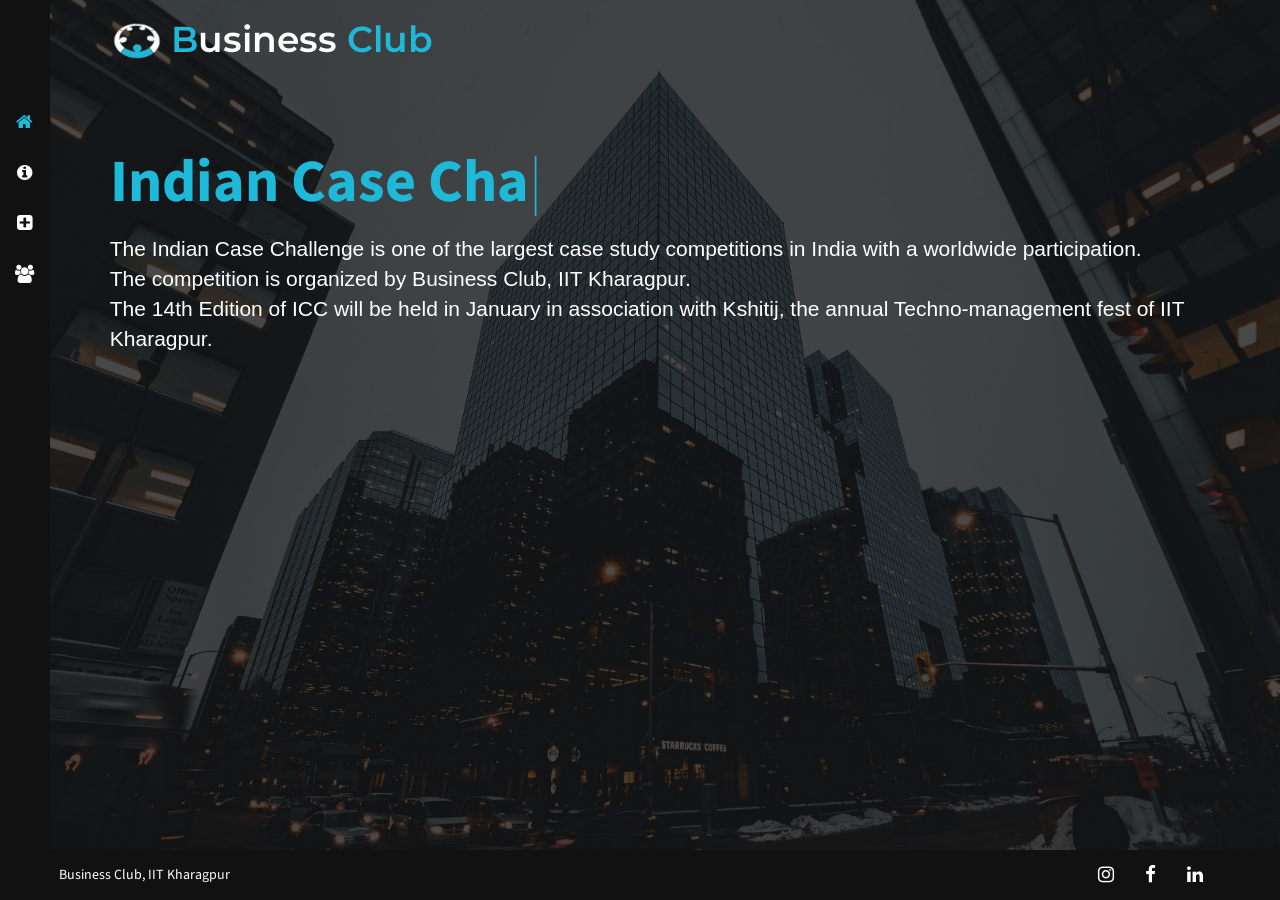
==== index.html @ 809b48b4 "Initial commit" ====
<!DOCTYPE HTML>

<html>
<head>
<meta name="viewport" content="width=device-width, initial-scale=1, maximum-scale=1" />
<meta charset="utf-8">

<!-- Description, Keywords and Author -->

<meta name="description" content="">
<meta name="author" content="">
<title>:: ICC ::</title>
<link rel="shortcut icon" href="images/bclublogo_white.png" type="image/x-icon">

<!-- style -->

<link href="css/style.css" rel="stylesheet">
<link rel="stylesheet" href="head page.css">

<!-- style -->
<link rel="preconnect" href="https://fonts.googleapis.com">
<link rel="preconnect" href="https://fonts.gstatic.com" crossorigin>
<link href="https://fonts.googleapis.com/css2?family=Montserrat:wght@500&display=swap" rel="stylesheet">

<link rel="preconnect" href="https://fonts.googleapis.com">
<link rel="preconnect" href="https://fonts.gstatic.com" crossorigin>
<link href="https://fonts.googleapis.com/css2?family=Montserrat:ital,wght@0,100;0,200;0,300;0,400;0,500;0,600;0,700;0,800;0,900;1,100;1,200;1,300;1,400;1,500;1,600;1,700;1,800;1,900&display=swap" rel="stylesheet">


<link href="css/buttonstyle.css" rel="stylesheet">


<link rel="stylesheet" href="https://maxcdn.bootstrapcdn.com/bootstrap/3.4.1/css/bootstrap.min.css">
  <script src="https://ajax.googleapis.com/ajax/libs/jquery/3.5.1/jquery.min.js"></script>
  <script src="https://maxcdn.bootstrapcdn.com/bootstrap/3.4.1/js/bootstrap.min.js"></script>







<!-- bootstrap -->

<link href="css/bootstrap.min.css" rel="stylesheet">
<link href="css/Accordian.css" rel="stylesheet">
<!-- responsive -->

<link href="css/responsive.css" rel="stylesheet">

<!-- font-awesome -->

<link href="css/font-awesome.min.css" rel="stylesheet">

<!-- Slider -->

<link href="css/jquery.fadeshow-0.1.1.min.css" rel="stylesheet">

<style>
  @media(max-width:767px)
  {#topnav
  {
    display:inline;
  }
  @media(max-width:422px)
  {#topnav
  {
    text-align: center !important;
  }
  @media(max-width:682px)
{

	h1#bclub.headalign{
		padding-left:-5vw !important;
	}
	
}
}}
@media(max-width:450px)
{
	#modalcontainer
	{
		margin-left:-8% !important;
	}
	.other-page article p {
		font-size: 10px;
		line-height: 27px;
		color: #FFF;
		padding: 0;
		margin: 0;
		width: 320px;
		padding-bottom: 27px;
	}
	h2#bclub
	{
		margin-left:-2% !important;
	}
}
</style>
<style>
  /* *{
      margin: 0;
      padding: 0;
      box-sizing: border-box;
      font-family:'Segoe UI', Tahoma, Geneva, Verdana, sans-serif ;
  }    */
  .m3{
      width: 100%;
      /* height: 100vh; */
      display: flex;
      /* flex-direction: column;
      align-items: center; */
      /* justify-content: center; */
      /* background: #222; */
      color: white;
      flex-wrap: wrap;
      align-content: space-between;
      /* flex-direction: row; */
      justify-content: space-evenly;
      /* margin-bottom: 80%; */
  }
  
  /* h2{
      font-size: 30px;
      margin: 15px;
      font-weight: 600;
      color: black;
  } */
  
  .container_team{
      display: flex;
      flex-wrap: wrap;
      align-items: center;
      justify-content: center;
      text-align: center;
      color: white;
  }
  
  .container_team .card{
      width: 260px;
      margin: 10px;
      background: rgba(0, 0, 0, 0.4);
      border-radius: 10px;
      transition: 0.3s;
      color: white;
  }
  
  .container_team .card:hover{
      background: rgb(30, 184, 216);
      color: white;
  }
  
  .container_team .card .content{
      transition: 0.3s;
      color: white;
  }
  
  .container_team .card .content:hover{
      transform: scale(1.06);
      color: white;
  }
  
  .container_team .card .profile{
      width: 110px;
      height: 110px;
      border-radius: 50%;
      overflow: hidden;
      margin: 20px auto;
      border: 5px solid black;
      color: white;
  }
  
  .container_team .card .profile img{
      width: 100%;
      height: 100%;
      object-fit: cover;
      color: white;
  }
  
  .container_team .card .detail h2,
  .container_team .card .detail h4{
      margin: 10px 0;
      color: white;
  }
  
  .container_team .card .social{
      margin: 15px 0;
      width: 100%;
      display: flex;
      justify-content: center;
      color: white;
  }
  
  .container_team .card .detail .social a{
      margin: 8px;
      width: 35px;
      height: 35px;
      border-radius: 50%;
      /* line-height: 40px; */
      text-align: center;
      transition: 0.2s;
      color: white;
      padding: 9px;
  }
  
  .container_team .card .social a:hover{
      background: #222;
      color: white;
  }
  
  .container_team .card .social a i{
      font-size: 21px;
      color: white;
  }
  </style>
  <script src="https://ajax.googleapis.com/ajax/libs/jquery/3.3.1/jquery.min.js"></script>
  <script>
      function postToGoogle() {
          var field1 = $("#teamname").val();
        var field11 = $("#firstname1").val();
        var field21 = $("#email1").val();
        var field31 = $("#phone1").val();
        var field41 = $("#college1").val();
        var field51 = $("#KTJ1").val();
        var field12 = $("#firstname2").val();
        var field22 = $("#email2").val();
        var field32 = $("#phone2").val();
        var field42 = $("#college2").val();
        var field52 = $("#KTJ2").val();
        var field13 = $("#firstname3").val();
        var field23 = $("#email3").val();
        var field33 = $("#phone3").val();
        var field43 = $("#college3").val();
        var field53 = $("#KTJ3").val();
        var field14 = $("#firstname4").val();
        var field24 = $("#email4").val();
        var field34 = $("#phone4").val();
        var field44 = $("#college4").val();
        var field54 = $("#KTJ4").val();
        var field15 = $("#firstname5").val();
        var field25 = $("#email5").val();
        var field35 = $("#phone5").val();
        var field45 = $("#college5").val();
        var field55 = $("#KTJ5").val();
        var field5 = $("#ques1").val();
  
        $.ajax({
          url: "https://docs.google.com/forms/d/e/1FAIpQLSeHFzNbIapfpMI2E3DDc0cQdvlvy7b3cr21ck8tSXgMT-HURA/formResponse",
            
          //add your google form generated numbers below which are also the 'names' of your inputs     
          data: {
              "entry.1782577217": field1,
            "entry.2130025010": field11,
            "entry.1790963972": field21,
            "entry.237538463": field31,
            "entry.1424570216": field41,
            "entry.146273771": field51,
            "entry.968329203": field12,
            "entry.2008869754": field22,
            "entry.237735070": field32,
            "entry.417545222": field42,
            "entry.403395898": field52,
            "entry.644400398": field13,
            "entry.1460196068": field23,
            "entry.781112184": field33,
            "entry.1704582960": field43,
            "entry.571196062": field53,
            "entry.1660144525": field14,
            "entry.225061196": field24,
            "entry.735057038": field34,
            "entry.1979480920": field44,
            "entry.971276001": field45,
            "entry.950402432": field15,
            "entry.1016277411": field25,
            "entry.1283623901": field35,
            "entry.483976725": field45,
            "entry.1931006355": field55,
            "entry.194555279": field5,
          },
          type: "POST",
          dataType: "xml",
          success: function (d) {
            $('#regform').trigger('reset');
          },
          error: function (x, y, z) {
            $('#regform').trigger('reset');
          }
        });
        return false;
      }
    </script>
    <style>
#loader{
	position: fixed;
	width: 100%;
	height: 100vh;
	background: #21242d url(images/loader.gif) no-repeat center;
	z-index: 999;
  background-size: cover;
}
    </style>
    <script>
      var loader;

function loadNow(opacity) {
    if (opacity <= 0) {
        displayContent();
    } else {
        loader.style.opacity = opacity;
        window.setTimeout(function() {
            loadNow(opacity - 0.098);
        }, 50);
    }
}

function displayContent() {
    loader.style.display = 'none';
    document.getElementById('content').style.display = 'block';
}

document.addEventListener("DOMContentLoaded", function() {
    loader = document.getElementById('loader');
    loadNow(3);
});
    </script>
</head>

<body>
  <div id="loader"></div>
  <!-- <div class="modal fade" id="ctmodal" role="dialog">
    <div id="contactfade">  
        <div class="modal-dialog zindexval"> -->
        <!--  -->
            <!-- Modal content-->
          <!-- <div class="modal-content rounded=10 zindexval">
            <div class="modal-header zindexval"> -->
                <!-- <button type="button" class="close" data-dismiss="modal">&times;</button> -->
                <!-- <h3 class="modal-title zindexval"><strong>Contact</strong></h3>
            </div>
            <div class="modal-body zindexval">
              <p>
                <h4 class="modaltext zindexval">

                <br>       
                    <strong>Email-id :</strong> <br>madihahanifa91@gmail.com
                    <br>

                <br><br><br>
                    <strong>Phone : </strong>
                    <br>
                    Madiha Hanifa : +91 91223 72154 
                    <br>
                    Bharat Uday : +91 89079 40000

                <br><br>

                </h4> 
              </p>
              <div>

              </div>            
            </div>
            <div class="modal-footer zindexval">
              <div data-dismiss="modal" id="closing" class = "zindexval"><a href="#" onclick = "revert()"><strong>Close</strong></a></div>
            </div>
          </div>             -->
        <!-- </div>
    </div>
  </div> -->

  <!--MODAL-5-Content-->


<div class="modal fade" id="myModal5" role="dialog">
    <div id="fadecontainer">  
        <div class="modal-fullscreen">
        
            <!-- Modal content -->
          <div class="modal-content rounded=10">
            <div class="modal-header Timeline-header">
                <button type="button" class="close" data-dismiss="modal">&times;</button>
                <h3 class="modal-title"><strong>Timeline
                  <button type="button" class="close clbtn" data-dismiss="modal" aria-label="Close">
                  <span aria-hidden="true" id="closeicon">&times;</span>
                </button></strong></h3>
                
            </div>
            <div class="modal-body Timeline-body">
<div class="container timelinecontain">
    <div class="page-header">
        <h1 id="timeline">History of ICC</h1>
    </div> -->
    
    <ul class="timeline">
        <li>
          <div class="timeline-badge"></div>
          <div class="timeline-panel">
            <div class="timeline-heading">
              <h4 class="timeline-title">GOLDEN YEAR</h4>
              <p><i class="glyphicon glyphicon-time"></i> 2012</p>
            </div>
            <div class="timeline-body">
              <p>2012 is considered as a milestone in the history of Business Club IIT Kharagpur, it was the year when the First ICC was held. ICC was started by the then Governing batch taking inspiration from an international case challenge, held in Germany.</p>
            </div>
          </div>
        </li>
        <li class="timeline-inverted">
          <div class="timeline-badge"></div>
          <div class="timeline-panel">
            <div class="timeline-heading">
              <h4 class="timeline-title">INITIAL EXPANSION INTO NEW HORIZONS</h4>
                            <p><i class="glyphicon glyphicon-time"></i> 2013-14</p>
            </div>
            <div class="timeline-body">
              <p>Significant developments took place in ICC in the year 2013 and 2014. A whopping cash prize of 60k was awarded in 2014 with PFC and Unique integrated HVAC as the sponsors.</p>
            </div>
          </div>
        </li>
        <li>
          <div class="timeline-badge"></div>
          <div class="timeline-panel">
            <div class="timeline-heading">
              <h4 class="timeline-title">FEATHER IN THE CAP - SPONSORS AND A WHOPPING CASH PRICE</h4>
                            <p><i class="glyphicon glyphicon-time"></i> 2015-16</p>
            </div>
            <div class="timeline-body">
              <p>2015-2016 was the year where ICC took a huge leap. That year recorded a total of 1700 participants and a cash prize of 50k and Corporates like - "ITC",CIMA (Chartered Institute of Management Accountant)  sponsored the entire event in association with Kshitij.</p><br>
                
            </div>
          </div>
        </li>
      
        <li class="timeline-inverted">
                    <div class="timeline-badge"></div>
          <div class="timeline-panel">
            <div class="timeline-heading">
              <h4 class="timeline-title">COMING A LONG WAY</h4>
                            <p><i class="glyphicon glyphicon-time"></i> 2017-18</p>
            </div>
            <div class="timeline-body">
              <p>Growth of ICC was exponential in the subsequent years, the quantity and quality of participants grew by many folds.In 2017 and 2018 ICC was organised in collaboration with Ecell and Kshitij  and it witnessed participation of 300 and 400 teams respectively , with a cash prize of 70k.</p>
            </div>
          </div>
        </li>
        <li>
          <div class="timeline-badge"></div>
          <div class="timeline-panel">
            <div class="timeline-heading">
              <h4 class="timeline-title">RISE TO THE GLOBAL STAGE</h4>
                            <p><i class="glyphicon glyphicon-time"></i> 2020</p>
            </div>
            <div class="timeline-body">
              <p>Continuing the legacy, ICC 2020 became a Global event . A total of 1800 students from all over the world participated with immense enthusiasm.Teams from University of Dhaka competed for a cash prize of 90K.</p><br>
              
            </div>
          </div>
        </li>
        <li class="timeline-inverted">
          <div class="timeline-badge"></div>
          <div class="timeline-panel">
            <div class="timeline-heading">
              <h4 class="timeline-title">OVERCOMING A CHALLENGING TRIAL</h4>
                            <p><i class="glyphicon glyphicon-time"></i> 2021</p>
            </div>
            <div class="timeline-body">
              <p>Year 2021, was a challenging year as ICC was conducted in an online mode with all its grandeur. Jindal Stainless sponsored the event which had a total of 3200 registrations including top notch Business Schools like NUS, Yonsei University, University of Alberta etc.</p><br>
              
            </div>
          </div>
        </li>
        <li>
          <div class="timeline-badge"></div>
          <div class="timeline-panel">
            <div class="timeline-heading">
              <h4 class="timeline-title">REACHING NEW HEIGHTS</h4>
                            <p><i class="glyphicon glyphicon-time"></i> 2022</p>
            </div>
            <div class="timeline-body">
              <p>Building upon the previous year, ICC 2022 was conducted online with even more grandiosity. In association with Kshitij, the event drew participation from more than 3900 students, including 48 international teams from esteemed colleges like United International University, NSU, JU etc. The cash prize was a whopping Rs 1.5 Lakhs.
              </p><br>
                
            </div>
          </div>
        </li>
        <li class="timeline-inverted">
          <div class="timeline-badge"></div>
          <div class="timeline-panel">
            <div class="timeline-heading">
              <h4 class="timeline-title">RESURGENCE IN BRILLIANCE</h4>
                            <p><i class="glyphicon glyphicon-time"></i> 2023</p>
            </div>
            <div class="timeline-body">
              <p>
                ICC 2023, after a two-year hiatus, returned with Kshitij, hosting in-person competitions that brought together 1500+ teams and 5000+ participants. Their enthusiasm and strategic prowess made the event a success, crowned by a Rs 1.5 Lakhs cash prize, reaffirming its premier status and the revival of on-site engagements.</p><br>          
            </div>
          </div>
        </li>
        <li>
          <div class="timeline-badge"></div>
          <div class="timeline-panel">
            <div class="timeline-heading">
              <h4 class="timeline-title">ELEVATING EXCELLENCE</h4>
                            <p><i class="glyphicon glyphicon-time"></i> 2024</p>
            </div>
            <div class="timeline-body">
              <p>Adding to the glory, ICC 2024 achieved remarkable acclaim, drawing participants from over 650 institutions. With exhilarating in-person competitions, unmatched strategic brilliance, and unparalleled enthusiasm, the event solidified its reputation as the premier stage for innovation and collaboration. The excitement peaked with a staggering Rs 1.75L cash prize, celebrating the champions and marking another milestone in the evolution of on-site engagements.
              </p><br>
                
            </div>
          </div>
        </li>
       <li class="timeline-inverted">
          <div class="timeline-badge"></div>
          <div class="timeline-panel">
            <div class="timeline-heading">
              <h4 class="timeline-title">ASCENT TO NEW SUMMITS</h4>
                            <p><i class="glyphicon glyphicon-time"></i> 2025</p>
            </div>
            <div class="timeline-body">
              <p>ICC 2025 continued the legacy of excellence with remarkable growth and participation. This edition attracted over 7200 registrations from leading institutions across India and abroad, reaffirming ICC’s stature as Asia’s largest case competition. With a reach of more than 3,00,000 individuals and prizes worth ₹1.75 lakh, the event offered participants an engaging and intellectually stimulating experience. ICC 2025 further strengthened its reputation as a premier platform for innovation, strategic thinking, and collaborative problem-solving.  
            </div>
          </div>
        </li>
        <!-- <li>
          <div class="timeline-badge"></div>
          <div class="timeline-panel">
            <div class="timeline-heading">
              <h4 class="timeline-title">PARTNERSHIP WITH IBM</h4>
                            <p><i class="glyphicon glyphicon-time"></i> 2018</p>
            </div>
            <div class="timeline-body">
              <p>Business Club collaborated with the technology giant IBM’s black-box analytics tool SPSS to organize an awareness drive for data enthusiasts on campus. The event witnessed active participation of students from all backgrounds and eventually also served as a stepping stone of our healthy association with IBM.</p><br>
              <h4 class="timeline-title">ART AND SCIENCE OF PROBLEM SOLVING</h4><br>
              <p>Sales and Marketing Consulting giant, ZS Associates joined hands with Business Club to organize an interactive session for the aspiring consultants of IIT Kharagpur. The unique case-solving approaches shared during the session gathered wide appreciation and the overwhelming turnout ended up setting new benchmarks for the club.</p>
            </div>
          </div>
        </li> -->
    <!-- </ul> -->
</div>
              
            </div>
            <div class="modal-footer Timeline-footer">
              <div data-dismiss="modal" id="closing"><a href="#"><strong>Close</strong></a></div>
            </div>
          </div>            
        </div>
    </div>
  </div>

  <!--MODAL-5-Content-->


  
  <!--MODAL-Gallery-Content-->



  <div class="modal fade" id="myModalgallery" role="dialog">
    <div id="fadecontainer">  
        <div class="modal-dialog">
        
            <!-- Modal content-->
          <div class="modal-content rounded=10">
            <div class="modal-header">
                <!-- <button type="button" class="close" data-dismiss="modal">&times;</button> -->
                <h3 class="modal-title"><strong>Gallery</strong></h3>
                <button type="button" class="close clbtn" data-dismiss="modal" aria-label="Close">
                  <!-- <span aria-hidden="true" id="closeicon">&times;</span> -->
            </div>
            <div class="modal-body gallerymodal">
              
              <div id="carousel-example-generic" class="carousel slide" data-ride="carousel">
                <!-- Indicators -->
                <ol class="carousel-indicators">
                  <li data-target="#carousel-example-generic" data-slide-to="0" class="active"></li>
                  <li data-target="#carousel-example-generic" data-slide-to="1"></li>
                  <li data-target="#carousel-example-generic" data-slide-to="2"></li>
                  <li data-target="#carousel-example-generic" data-slide-to="3"></li>
                  <li data-target="#carousel-example-generic" data-slide-to="4"></li>
                  <li data-target="#carousel-example-generic" data-slide-to="5"></li>
                  <li data-target="#carousel-example-generic" data-slide-to="6"></li>
                  <li data-target="#carousel-example-generic" data-slide-to="7"></li>
                  <li data-target="#carousel-example-generic" data-slide-to="8"></li>
                  <li data-target="#carousel-example-generic" data-slide-to="9"></li>
                  <li data-target="#carousel-example-generic" data-slide-to="10"></li>
                  <li data-target="#carousel-example-generic" data-slide-to="11"></li>
                  <li data-target="#carousel-example-generic" data-slide-to="12"></li>
                  <li data-target="#carousel-example-generic" data-slide-to="13"></li>
                  <li data-target="#carousel-example-generic" data-slide-to="14"></li>
                  <li data-target="#carousel-example-generic" data-slide-to="15"></li>
                  <li data-target="#carousel-example-generic" data-slide-to="16"></li>
                  <li data-target="#carousel-example-generic" data-slide-to="17"></li>
                  <li data-target="#carousel-example-generic" data-slide-to="18"></li>
                  <li data-target="#carousel-example-generic" data-slide-to="19"></li>
                  <li data-target="#carousel-example-generic" data-slide-to="20"></li>
                  <li data-target="#carousel-example-generic" data-slide-to="21"></li>
                  <li data-target="#carousel-example-generic" data-slide-to="22"></li>
                  <li data-target="#carousel-example-generic" data-slide-to="23"></li>
                  <li data-target="#carousel-example-generic" data-slide-to="24"></li>
                  <li data-target="#carousel-example-generic" data-slide-to="25"></li>
                  <!-- <li data-target="#carousel-example-generic" data-slide-to="26"></li>
                  <li data-target="#carousel-example-generic" data-slide-to="27"></li>
                  <li data-target="#carousel-example-generic" data-slide-to="28"></li> -->
                </ol>
              
                <!-- Wrapper for slides -->
                <div class="carousel-inner" role="listbox">
                  <div class="item active">
                    <img src="images/gallery/IMG_5049.JPG" alt="">
                    <div class="carousel-caption">
                      <!-- Img - 1  -->
                    </div>
                  </div>
                  <div class="item">
                    <img src="images/gallery/IMG_5059.JPG" alt="...">
                    <div class="carousel-caption">
                      <!-- Img - 2 -->
                    </div>
                  </div>
                  <div class="item">
                    <img src="images/gallery/IMG_5070.JPG" alt="...">
                    <div class="carousel-caption">
                      <!-- Img - 3 -->
                    </div>
                  </div>
                  <div class="item">
                    <img src="images/gallery/IMG_5078.JPG" alt="...">
                    <div class="carousel-caption">
                      <!-- Img - 4 -->
                    </div>
                  </div>
                  <div class="item">
                    <img src="images/gallery/IMG_5083.JPG" alt="...">
                    <div class="carousel-caption">
                      <!-- Img - 5 -->
                    </div>
                  </div>
                  <div class="item">
                    <img src="images/gallery/IMG_5086.JPG" alt="...">
                    <div class="carousel-caption">
                      <!-- Img - 6 -->
                    </div>
                  </div>
                  <div class="item">
                    <img src="images/gallery/IMG_5091.JPG" alt="...">
                    <div class="carousel-caption">
                      <!-- Img - 7 -->
                    </div>
                  </div>
                  <div class="item">
                    <img src="images/gallery/IMG_5426.JPG" alt="...">
                    <div class="carousel-caption">
                      <!-- Img - 8 -->
                    </div>
                  </div>
                  <div class="item">
                    <img src="images/gallery/IMG_5432.JPG" alt="...">
                    <div class="carousel-caption">
                      <!-- Img - 9 -->
                    </div>
                  </div>
                  <div class="item">
                    <img src="images/gallery/IMG_5437.JPG" alt="...">
                    <div class="carousel-caption">
                      <!-- Img - 10 -->
                    </div>
                  </div>
                  <div class="item">
                    <img src="images/gallery/IMG_5439.JPG" alt="...">
                    <div class="carousel-caption">
                      <!-- Img - 11 -->
                    </div>
                  </div>
                  <div class="item">
                    <img src="images/gallery/IMG_5455.JPG" alt="...">
                    <div class="carousel-caption">
                      <!-- Img - 12 -->
                    </div>
                  </div>
                  <div class="item">
                    <img src="images/gallery/IMG_5463.JPG" alt="...">
                    <div class="carousel-caption">
                      <!-- Img - 13 -->
                    </div>
                  </div>
                  <div class="item">
                    <img src="images/gallery/IMG_5468.JPG" alt="...">
                    <div class="carousel-caption">
                      <!-- Img - 14 -->
                    </div>
                  </div>
                  <div class="item">
                    <img src="images/gallery/IMG_5497.JPG" alt="...">
                    <div class="carousel-caption">
                      <!-- Img - 15 -->
                    </div>
                  </div>
                  <div class="item">
                    <img src="images/gallery/IMG_5633.JPG" alt="...">
                    <div class="carousel-caption">
                      <!-- Img - 16 -->
                    </div>
                  </div>
                  <div class="item">
                    <img src="images/gallery/IMG_5643.JPG" alt="...">
                    <div class="carousel-caption">
                      <!-- Img - 17 -->
                    </div>
                  </div>
                  <div class="item">
                    <img src="images/gallery/IMG_5663.JPG" alt="...">
                    <div class="carousel-caption">
                      <!-- Img - 18 -->
                    </div>
                  </div>
                  <div class="item">
                    <img src="images/gallery/IMG_5686.JPG" alt="...">
                    <div class="carousel-caption">
                      <!-- Img - 19 -->
                    </div>
                  </div>
                  <div class="item">
                    <img src="images/gallery/IMG_5695.JPG" alt="...">
                    <div class="carousel-caption">
                      <!-- Img - 20 -->
                    </div>
                  </div>
                  <div class="item">
                    <img src="images/gallery/IMG_5796.JPG" alt="...">
                    <div class="carousel-caption">
                      <!-- Img - 21 -->
                    </div>
                  </div>
                  <div class="item">
                    <img src="images/gallery/IMG_5799.JPG" alt="...">
                    <div class="carousel-caption">
                      <!-- Img - 22 -->
                    </div>
                  </div>
                  <div class="item">
                    <img src="images/gallery/IMG_5747.JPG" alt="...">
                    <div class="carousel-caption">
                      <!-- Img - 23 -->
                    </div>
                  </div>
                  <div class="item">
                    <img src="images/gallery/IMG_5749.JPG" alt="...">
                    <div class="carousel-caption">
                      <!-- Img - 24 -->
                    </div>
                  </div>
                  <div class="item">
                    <img src="images/gallery/IMG_5795.JPG" alt="...">
                    <div class="carousel-caption">
                      <!-- Img - 25 -->
                    </div>
                  </div>
                  <div class="item">
                    <img src="images/gallery/IMG_5048.JPG" alt="...">
                    <div class="carousel-caption">
                      <!-- Img - 26 -->
                    </div>
                  </div>
                  <!-- <div class="item"> -->
                    <!-- <img src="images/gallery/Screenshot 2022-12-06 202942.jpg" alt="..."> -->
                    <!-- <div class="carousel-caption"> -->
                      <!-- Img - 27 -->
                    <!-- </div> -->
                  <!-- </div> -->
                  <!-- <div class="item"> -->
                    <!-- <img src="images/gallery/Screenshot 2022-12-06 203127.jpg" alt="..."> -->
                    <!-- <div class="carousel-caption"> -->
                      <!-- Img - 28 -->
                    <!-- </div> -->
                  <!-- </div> -->
                  <!-- <div class="item"> -->
                    <!-- <img src="images/accordion_arrow.png" alt="..."> -->
                    <!-- <div class="carousel-caption"> -->
                      <!-- Img - 29 -->
                    <!-- </div> -->
                  <!-- </div> -->
                </div>
              
                <!-- Controls -->
                <a class="left carousel-control" href="#carousel-example-generic" role="button" data-slide="prev">
                  <span class="glyphicon glyphicon-chevron-left" aria-hidden="true"></span>
                  <span class="sr-only">Previous</span>
                </a>
                <a class="right carousel-control" href="#carousel-example-generic" role="button" data-slide="next">
                  <span class="glyphicon glyphicon-chevron-right" aria-hidden="true"></span>
                  <span class="sr-only">Next</span>
                </a>
              </div>
              

            </div>
            <div class="modal-footer">
              <div data-dismiss="modal" id="closing"><a href="#"><strong>Close</strong></a></div>
            </div>
          </div>            
        </div>
    </div>
  </div>




  

  <!--Modal-Gallery content ends-->



  <!-- Modals-->

  <!--Modal-1-->

  <div class="modal fade" id="myModal1" role="dialog">
    <div id="fadecontainer">  
        <div class="modal-dialog">
        
            <!-- Modal content-->
          <div class="modal-content rounded=10">
            <div class="modal-header">
                <!-- <button type="button" class="close" data-dismiss="modal">&times;</button> -->
                <h3 class="modal-title"><strong>Format</strong></h3>
            </div>
            <div class="modal-body">
              <p>
                
                <h4 class="modaltext">
                 
                  
                  <!-- The event will be conducted in two stages	

                  <br><br><br>
                  <strong>Stage 1: Prelims</strong>
                  <br><br>
                  <div id="rules">
                    <ul>
                      <li>The preliminary problem statement will be sent to the participating teams once they register on the portal.</li>
                      <li>The dates for registrations will be declared soon. All participants must strictly abide by them.</li>
                      <li>The result of the prelims will be communicated through email, and the final list of qualified teams will be announced through Business Club, IIT Kharagpur's social media pages, after which we shall move to Stage 2.
                      </li>
                      
                    </ul>
                  </div>

                  <br>
                  <strong>Stage 2: Finals</strong>
                  <br><br>
                  <div id="rules">
                    <ul>
                      <li>All the shortlisted teams shall receive the final case.</li>
                      <li>The finalists would present their solution for the final case during Kshitij (Tentatively the third week of January), 2024.</li>
                      <li>Under no circumstances will a modification of team members be permitted, once the preliminary solution is submitted.</li>
                      
                    </ul>
                  </div> -->
                  Coming Soon!
                
                </h4> 
              </p>                  
            </div>
            <div class="modal-footer">
              <div data-dismiss="modal" id="closing"><a href="#"><strong>Close</strong></a></div>
            </div>
          </div>            
        </div>
    </div>
  </div>
  <div class="modal fade" id="p1" role="dialog">
    <div id="fadecontainer">  
        <div class="modal-dialog">
        
            <!-- Modal content-->
          <div class="modal-content rounded=10" style="width: 43%; margin: auto;">
            <div class="modal-header" style="border-radius: 0px !important;">
                <!-- <button type="button" class="close" data-dismiss="modal">&times;</button> -->
                <h3 class="modal-title"><strong>Phone Number</strong></h3>
            </div>
            <div class="modal-body" style="height: 65px !important;">
              <p>
                
                <h4 class="modaltext" style="text-align: center;">

                  +91 8170825100
                </h4> 
              </p>                  
            </div>
            <div class="modal-footer" style="border-radius: 0px !important;">
              <div data-dismiss="modal" id="closing"><a href="#"><strong>Close</strong></a></div>
            </div>
          </div>            
        </div>
    </div>
  </div>
  <div class="modal fade" id="p2" role="dialog">
    <div id="fadecontainer">  
        <div class="modal-dialog">
        
            <!-- Modal content-->
          <div class="modal-content rounded=10" style="width: 43%; margin: auto;">
            <div class="modal-header" style="border-radius: 0px !important;">
                <!-- <button type="button" class="close" data-dismiss="modal">&times;</button> -->
                <h3 class="modal-title"><strong>Phone Number</strong></h3>
            </div>
            <div class="modal-body" style="height: 65px !important;">
              <p>
                
                <h4 class="modaltext" style="text-align: center;">

                  +91 9831843108
                </h4> 
              </p>                  
            </div>
            <div class="modal-footer" style="border-radius: 0px !important;">
              <div data-dismiss="modal" id="closing"><a href="#"><strong>Close</strong></a></div>
            </div>
          </div>            
        </div>
    </div>
  </div>
  <div class="modal fade" id="p3" role="dialog">
    <div id="fadecontainer">  
        <div class="modal-dialog">
        
            <!-- Modal content-->
          <div class="modal-content rounded=10" style="width: 43%; margin: auto;">
            <div class="modal-header" style="border-radius: 0px !important;">
                <!-- <button type="button" class="close" data-dismiss="modal">&times;</button> -->
                <h3 class="modal-title"><strong>Phone Number</strong></h3>
            </div>
            <div class="modal-body" style="height: 65px !important;">
              <p>
                
                <h4 class="modaltext" style="text-align: center;">

                  +91 9336719655
                </h4> 
              </p>                  
            </div>
            <div class="modal-footer" style="border-radius: 0px !important;">
              <div data-dismiss="modal" id="closing"><a href="#"><strong>Close</strong></a></div>
            </div>
          </div>            
        </div>
    </div>
  </div>
  <div class="modal fade" id="p4" role="dialog">
    <div id="fadecontainer">  
        <div class="modal-dialog">
        
            <!-- Modal content-->
          <div class="modal-content rounded=10" style="width: 43%; margin: auto;">
            <div class="modal-header" style="border-radius: 0px !important;">
                <!-- <button type="button" class="close" data-dismiss="modal">&times;</button> -->
                <h3 class="modal-title"><strong>Phone Number</strong></h3>
            </div>
            <div class="modal-body" style="height: 65px !important;">
              <p>
                
                <h4 class="modaltext" style="text-align: center;">

                  +91 8341605275
                </h4> 
              </p>                  
            </div>
            <div class="modal-footer" style="border-radius: 0px !important;">
              <div data-dismiss="modal" id="closing"><a href="#"><strong>Close</strong></a></div>
            </div>
          </div>            
        </div>
    </div>
  </div>
  <div class="modal fade" id="p5" role="dialog">
    <div id="fadecontainer">  
        <div class="modal-dialog">
        
            <!-- Modal content-->
          <div class="modal-content rounded=10" style="width: 43%; margin: auto;">
            <div class="modal-header" style="border-radius: 0px !important;">
                <!-- <button type="button" class="close" data-dismiss="modal">&times;</button> -->
                <h3 class="modal-title"><strong>Phone Number</strong></h3>
            </div>
            <div class="modal-body" style="height: 65px !important;">
              <p>
                
                <h4 class="modaltext" style="text-align: center;">

                  +91 9224378018
                </h4> 
              </p>                  
            </div>
            <div class="modal-footer" style="border-radius: 0px !important;">
              <div data-dismiss="modal" id="closing"><a href="#"><strong>Close</strong></a></div>
            </div>
          </div>            
        </div>
    </div>
  </div>
  <!-- <div class="modal fade" id="p6" role="dialog">
    <div id="fadecontainer">  
        <div class="modal-dialog"> -->
        
            <!-- Modal content-->
          <!-- <div class="modal-content rounded=10" style="width: 43%; margin: auto;"> -->
            <!-- <div class="modal-header" style="border-radius: 0px !important;"> -->
                <!-- <button type="button" class="close" data-dismiss="modal">&times;</button> -->
                <!-- <h3 class="modal-title"><strong>Phone Number</strong></h3> -->
            <!-- </div> -->
            <!-- <div class="modal-body" style="height: 65px !important;"> -->
              <!-- <p> -->
                
                <!-- <h4 class="modaltext" style="text-align: center;"> -->

                  <!-- +91 9353290780 -->
                <!-- </h4>  -->
              <!-- </p>                   -->
            <!-- </div> -->
            <!-- <div class="modal-footer" style="border-radius: 0px !important;"> -->
              <!-- <div data-dismiss="modal" id="closing"><a href="#"><strong>Close</strong></a></div> -->
            <!-- </div> -->
          <!-- </div>             -->
        <!-- </div> -->
    <!-- </div> -->
  <!-- </div> -->
  <div class="modal fade" id="p6" role="dialog">
    <div id="fadecontainer">  
        <div class="modal-dialog">
        
            <!-- Modal content-->
          <div class="modal-content rounded=10" style="width: 43%; margin: auto;">
            <div class="modal-header" style="border-radius: 0px !important;">
                <!-- <button type="button" class="close" data-dismiss="modal">&times;</button> -->
                <h3 class="modal-title"><strong>Phone Number</strong></h3>
            </div>
            <div class="modal-body" style="height: 65px !important;">
              <p>
                
                <h4 class="modaltext" style="text-align: center;">

                  +91 7838014121
                </h4> 
              </p>                  
            </div>
            <div class="modal-footer" style="border-radius: 0px !important;">
              <div data-dismiss="modal" id="closing"><a href="#"><strong>Close</strong></a></div>
            </div>
          </div>            
        </div>
    </div>
  </div>
  <div class="modal fade" id="p7" role="dialog">
    <div id="fadecontainer">  
        <div class="modal-dialog">
        
            <!-- Modal content-->
          <div class="modal-content rounded=10" style="width: 43%; margin: auto;">
            <div class="modal-header" style="border-radius: 0px !important;">
                <!-- <button type="button" class="close" data-dismiss="modal">&times;</button> -->
                <h3 class="modal-title"><strong>Phone Number</strong></h3>
            </div>
            <div class="modal-body" style="height: 65px !important;">
              <p>
                
                <h4 class="modaltext" style="text-align: center;">

                  +91 9057281306
                </h4> 
              </p>                  
            </div>
            <div class="modal-footer" style="border-radius: 0px !important;">
              <div data-dismiss="modal" id="closing"><a href="#"><strong>Close</strong></a></div>
            </div>
          </div>            
        </div>
    </div>
  </div>
  <div class="modal fade" id="p8" role="dialog">
    <div id="fadecontainer">  
        <div class="modal-dialog">
        
            <!-- Modal content-->
          <div class="modal-content rounded=10" style="width: 43%; margin: auto;">
            <div class="modal-header" style="border-radius: 0px !important;">
                <!-- <button type="button" class="close" data-dismiss="modal">&times;</button> -->
                <h3 class="modal-title"><strong>Phone Number</strong></h3>
            </div>
            <div class="modal-body" style="height: 65px !important;">
              <p>
                
                <h4 class="modaltext" style="text-align: center;">
                  +91 9651526430
                
                </h4> 
              </p>                  
            </div>
            <div class="modal-footer" style="border-radius: 0px !important;">
              <div data-dismiss="modal" id="closing"><a href="#"><strong>Close</strong></a></div>
            </div>
          </div>            
        </div>
    </div>
  </div>
  <div class="modal fade" id="p9" role="dialog">
    <div id="fadecontainer">  
        <div class="modal-dialog">
        
            <!-- Modal content-->
          <div class="modal-content rounded=10" style="width: 43%; margin: auto;">
            <div class="modal-header" style="border-radius: 0px !important;">
                <!-- <button type="button" class="close" data-dismiss="modal">&times;</button> -->
                <h3 class="modal-title"><strong>Phone Number</strong></h3>
            </div>
            <div class="modal-body" style="height: 65px !important;">
              <p>
                
                <h4 class="modaltext" style="text-align: center;">
                  +91 8618695874
                
                </h4> 
              </p>                  
            </div>
            <div class="modal-footer" style="border-radius: 0px !important;">
              <div data-dismiss="modal" id="closing"><a href="#"><strong>Close</strong></a></div>
            </div>
          </div>            
        </div>
    </div>
  </div>
  <div class="modal fade" id="p10" role="dialog">
    <div id="fadecontainer">  
        <div class="modal-dialog">
        
            <!-- Modal content-->
          <div class="modal-content rounded=10" style="width: 43%; margin: auto;">
            <div class="modal-header" style="border-radius: 0px !important;">
                <!-- <button type="button" class="close" data-dismiss="modal">&times;</button> -->
                <h3 class="modal-title"><strong>Phone Number</strong></h3>
            </div>
            <div class="modal-body" style="height: 65px !important;">
              <p>
                
                <h4 class="modaltext" style="text-align: center;">
                  +91 8390813139
                
                </h4> 
              </p>                  
            </div>
            <div class="modal-footer" style="border-radius: 0px !important;">
              <div data-dismiss="modal" id="closing"><a href="#"><strong>Close</strong></a></div>
            </div>
          </div>            
        </div>
    </div>
  </div>
  <div class="modal fade" id="_check" role="dialog">
    <div id="fadecontainer">  
        <div class="modal-dialog">
        
            <!-- Modal content-->
          <div class="modal-content rounded=10" style="width: 43%; margin: auto;">
            <div class="modal-header" style="border-radius: 0px !important;">
                <!-- <button type="button" class="close" data-dismiss="modal">&times;</button> -->
                <h3 class="modal-title"><strong>Alert!!</strong></h3>
            </div>
            <div id="submit" class="modal-body" style="height: 200px !important; text-align: center;">
               please check your mail                 
            </div>
            <div class="modal-footer" style="border-radius: 0px !important;">
              <div data-dismiss="modal" id="closing"><a href="#"><strong>Close</strong></a></div>
            </div>
          </div>            
        </div>
    </div>
  </div>


  <!-- Modal2-->

  <div class="modal fade" id="myModal2" role="dialog">
    <div id="fadecontainer">  
        <div class="modal-dialog modal-lg">
        
            <!-- Modal content-->
          <div class="modal-content rounded=10">
            <div class="modal-header">
                <!-- <button type="button" class="close" data-dismiss="modal">&times;</button> -->
                <h3 class="modal-title"><strong>Rules</strong></h3>
            </div>
            <div class="modal-body">
              <p>
                <h4 class="modaltext">

                <br>       
                
                <div id="rules">
                <!-- <ul>
                  <li>Prior registration is mandatory for participation.</li><br><br>
                  <li>Each team must have at least 3 and at most 5 members.</li><br><br>
                  <li>Students from different colleges can be in the same team.</li><br><br>
                  <li>Both undergraduate and postgraduate students are allowed to participate.</li><br><br>
                  <li>Teams must mention the names of the members, their respective colleges and contact details on the first page of the report.</li><br><br>
                  <li>Plagiarism will not be tolerated.</li><br><br>
                  <li>All decisions made by the judges and Business Club, IIT Kharagpur will be final and binding.</li><br><br>
                  
                </ul> -->
                Coming Soon!
                
                  <!-- Online registration is mandatory for participation. <br><br><br>
                  Each team must have at least 1 and at most 5 members <br><br><br>
                  Students from different colleges can be in the same team. <br><br><br>
                  Both undergraduate and postgraduate students are allowed to participate. <br><br><br>
                  Teams must mention the names of the members, their respective colleges and contact details on the first page of the report. <br><br><br>
                  Plagiarism will not be tolerated. <br><br><br>
                  All decisions made by the judges and Business Club, IIT Kharagpur will be final and binding. <br><br>
                   -->
                </div>

                </h4> 
              </p>                  
            </div>
            <div class="modal-footer">
              <div data-dismiss="modal" id="closing"><a href="#"><strong>Close</strong></a></div>
            </div>
          </div>            
        </div>
    </div>
  </div>



  <!-- Modal3-->


  <div class="modal fade" id="myModal3" role="dialog">
    <div id="fadecontainer">  
        <div class="modal-dialog">
        
            <!-- Modal content-->
          <div class="modal-content rounded=10">
            <div class="modal-header">
                <!-- <button type="button" class="close" data-dismiss="modal">&times;</button> -->
                <h3 class="modal-title"><strong>Modal Header 3</strong></h3>
            </div>
            <div class="modal-body">
              <p>
                <h4 class="modaltext">

                <br>       
                    The teams are first tested with a preliminary case over an online submission round. The shortlisted teams are invited to compete with each other on a real-world business case scenario in a gripping finale at IIT Kharagpur.

                <br><br>
                    An excellent amalgamation of business acumen, tough competition, exciting prizes topped with loads of interaction and fun activities, ICC is arguably one of the best case study competitions in India.
                <br>

                <br>       
                    The teams are first tested with a preliminary case over an online submission round. The shortlisted teams are invited to compete with each other on a real-world business case scenario in a gripping finale at IIT Kharagpur.

                <br><br>
                    An excellent amalgamation of business acumen, tough competition, exciting prizes topped with loads of interaction and fun activities, ICC is arguably one of the best case study competitions in India.
                <br>
                <br>       
                        The teams are first tested with a preliminary case over an online submission round. The shortlisted teams are invited to compete with each other on a real-world business case scenario in a gripping finale at IIT Kharagpur.

                </h4> 
              </p>                  
            </div>
            <div class="modal-footer">
              <div data-dismiss="modal" id="closing"><a href="#"><strong>Close</strong></a></div>
            </div>
          </div>            
        </div>
    </div>
  </div>


<!-- Modal4-->

<div class="modal fade" id="myModal4" role="dialog">
  <div id="fadecontainer">  
      <div class="modal-dialog">
      
          <!-- Modal content-->
        <div class="modal-content rounded=10">
          <div class="modal-header">
              <!-- <button type="button" class="close" data-dismiss="modal">&times;</button> -->
              <h3 class="modal-title"><strong>Modal Header 4</strong></h3>
          </div>
          <div class="modal-body">
            <p>
              <h4 class="modaltext">

              <br>       
                  The teams are first tested with a preliminary case over an online submission round. The shortlisted teams are invited to compete with each other on a real-world business case scenario in a gripping finale at IIT Kharagpur.

              <br><br>
                  An excellent amalgamation of business acumen, tough competition, exciting prizes topped with loads of interaction and fun activities, ICC is arguably one of the best case study competitions in India.
              <br>

              <br>       
                  The teams are first tested with a preliminary case over an online submission round. The shortlisted teams are invited to compete with each other on a real-world business case scenario in a gripping finale at IIT Kharagpur.

              <br><br>
                  An excellent amalgamation of business acumen, tough competition, exciting prizes topped with loads of interaction and fun activities, ICC is arguably one of the best case study competitions in India.
              <br>
              <br>       
                      The teams are first tested with a preliminary case over an online submission round. The shortlisted teams are invited to compete with each other on a real-world business case scenario in a gripping finale at IIT Kharagpur.

              </h4> 
            </p>                  
          </div>
          <div class="modal-footer">
            <div data-dismiss="modal" id="closing"><a href="#" ><strong>Close</strong></a></div>
          </div>
        </div>            
      </div>
  </div>
</div>


<!-- Modals Over-->





<!-- slider -->

<div class="background"></div>
<div class="over-bg"></div>

<!-- slider -->

<main role="slider-container"> 

  <style>
    	@media only screen and (max-width: 600px) {
      .that {
      display: none;
      }         
    }
    @media only screen and (min-width: 600px) {
      .why {
      display: none;
      }
    }
  </style>
  
  <!-- side bar -->
  <aside role="siderbar-nav" class="side-bar">
    <nav>
      <ul class="nav nav-tabs">
        <li class="active" id="home1">
          <a data-toggle="tab" id="ahome" href="#home" title="Home" onclick="unhide()" onmouseover="lowerz()" onmouseout="higherz()"><i class="fa fa-home"
              aria-hidden="true"></i><span class="slidetext">Home</span></a></li>
        <li id="men1">
          <a data-toggle="tab" href="#menu1" id="aMenu1" title="About" onclick="unhide()" onmouseover="lowerz()" onmouseout="higherz()">
            <i class="fa fa-info-circle" aria-hidden="true"></i>
            <span class="slidetext">About</span></a></li>
        <li id="men2">
          <a data-toggle="tab" id="aMenu2" href="#menu2" title="Register" onclick="hiden()" onmouseover="lowerz()" onmouseout="higherz()">
            <i class="fa fa-plus-square" aria-hidden="true"></i>
            <span class="slidetext">Register</span></a></li>
        <!-- <li id="men4">
          <a data-toggle="tab" id="aMenu4" href="#menu4" title="Register" onclick="hiden()" onmouseover="lowerz()" onmouseout="higherz()"><i class="fa fa-file-text-o"
                aria-hidden="true"></i><span class="slidetext">Submissions</span></a></li> -->
                <!-- <li><a id="contact_btn"href="#" data-toggle="modal" data-target="#ctmodal" title="Contact"  onmouseover="lowerz()" onmouseout="higherz()"><i class="fa fa-envelope" aria-hidden="true"></i><span class="slidetext" >Contact</span></a></li> -->
              <li id="men3">
                <a data-toggle="tab" id="aMenu3" href="#menu3" title="team" onclick="unhide()" onmouseover="lowerz()" onmouseout="higherz()"><i class="fa fa-users" aria-hidden="true"></i><span class="slidetext" >Our Team</span></a></li>
  
  
           
                
      </ul>
    </nav>
  </aside>
  
  <!-- side bar --> 
  
  <!-- header -->
  
  <header role="main-header"  id="header">
    <div id="topnav"> 
      
      <!-- logo -->
      
      <h1 id="bclub" class="headalign"> <a id="blogo" href="index.html"  title="Floxi"><img id="whitelogo" src="images/whitelogo.png" alt="BClub"/></a>&nbsp;<span id="headertext"><span id="businesstext"><span id="Binlogo">B</span>usiness </span><span id="clubtext">Club</span></span>
        <!-- REGISTER BUTTON -->
      <!-- <span id="reghover" class="registerbutton" style="padding-top: ;">
        <a id="areg" data-toggle="tab" href="#menu2" title="Register Now" onclick="hiden(); change()"><strong>Register</strong></a>
      </span> -->
      <!-- REGISTER BUTTON -->
      </h1>
      <!-- logo --> 


      
      

    </div>
  </header>
  
  <!-- header --> 
  
  <!-- main -->
  
  <main role="main" id="main" style="padding-top: 10vh !important;">
    <div class="container" style="margin: auto;width: 90%;"> 
      
      <!-- tab-content -->
      
      <div class="tab-content"> 
        
        <!-- Home -->
        
        <section id="home" class="tab-pane fade in active">
          <article class="home-content">
            <header role="home-title" id="typecontainer">
              <h2 id="typehead">
                <div id="typed-strings"><span>Indian Case Challenge, 2026</span><span>Business Club, IIT Kharagpur</span><span>Coming Soon!</span> </div>
                <span id="typed" style="white-space:pre;"></span></h2>
            </header>
            <p>The Indian Case Challenge is one of the largest case study competitions in India with a worldwide participation.
              <br> The competition is organized by Business Club, IIT Kharagpur.<br> The 14th Edition of ICC will be held in January in association with Kshitij, the annual Techno-management fest of IIT Kharagpur.
            </p> 
          </article>
          <!-- <div id="countdown"></div> -->

          
          




        </section>
       
        <!-- Home --> 
        
        <!-- about -->
        
        <section id="menu1" class="tab-pane fade other-page about-pan" >
          <header role="page-title">
            <h2 id="bclub" role="headabout" style="font-size: 6rem !important;">About ICC</h2>
          </header>
          <article id="aboutarticle">
            <p style="font-size: 2.2rem !important; ">The Indian Case Challenge, hosted annually by Business Club, IIT Kharagpur, is India's Largest Business Case Competition. The 14th Edition of the ICC is brought to you in association with Kshitij, IIT Kharagpur</p>
            <p style="font-size: 2.2rem !important;">ICC 2026 will give you the opportunity to compete against the greatest business minds from across the world, along with huge cash prizes. The previous edition of ICC attracted over 7200 participants, including 48 international teams.</p>
          </article>




          <!--MODALS-->


          <div class="container" id="modalcontainer">
            <div id="modalrow" class="row">
            
                    <!-- Modal - 1 -->
              
                    <!-- Button trigger modal -->
                  
              
              
                <div data-toggle="modal" data-target="#myModal1" id="wrapper"   class="col-md-5 col-xs-6">
                    <a href="#">Format</a>
                </div>

                
              
              
              
              
              
              
              <!-- Modal - 2 -->
              
              <div role="rules" data-toggle="modal" data-target="#myModal2" id="wrapper"   class="col-md-5 col-xs-6">
                <a href="#">Rules</a>
              </div>
              </div>
                <!-- Modal -->
                
                <div id="modalrow" class="row">
                <div role="timeline" data-toggle="modal" data-target="#myModal5" id="wrapper"   class="col-md-5 col-xs-6">
                  <a href="#">Timeline</a>
              </div>

              


            
              
              
              
              
              <!-- Modal - 3 -->
              <!-- <div class="row">
              <div data-toggle="modal" data-target="#myModal3" id="wrapper"   class="col-md-3 col-xs-6">
                <a href="#">Launch-3</a>
              </div> -->
              
              <!-- Modal -->
              
              
              
              
              
              
              
              <!-- Modal - 4 -->
              
              <div role="gallery" data-toggle="modal" data-target="#myModalgallery" id="wrapper"   class="col-md-5 col-xs-6">
                <a id = "amodal4" href="#" class="col-md-2 col-xs-6">Gallery</a>
              </div>
              
              <!-- Modal -->
              





              
                <!-- <div role="gallery" data-toggle="modal" data-target="#myModalgallery" id="wrapper"   class="col-md-5 col-xs-6">
                  <a href="#">Gallery</a>
                </div> -->
                
                <!-- Modal -->
                





              
              <!--Modals over-->
              
              </div>
            </div>
            <!-- <div class="indicator" id="arrowdown">
              <a href="#amodal4" onclick="arrowclick()"><span></span>
              <span></span>
              <span></span></a id = "amodal4">
            </div> -->
            <!-- <svg class="arrows">id = "amodal4"
							<path class="a1" d="M0 0 L30 32 L60 0"></path>
							<path class="a2" d="M0 20 L30 52 L60 20"></path>
							<path class="a3" d="M0 40 L30 72 L60 40"></path>
						</svg> -->




        </section>
        
        <!-- about --> 
        
        <!-- Newsletter Subscribtion -->
        <section id="menu2" class="tab-pane fade other-page">
            <article class="home-content">
              <header role="home-title" id="typecontainer">
                <h2 id="typehead">
                  <div id="typed-strings-2" style="color:rgb(30, 184, 216);"><span>Coming Soon!</span> </div>
                  <span id="typed2" style="white-space:pre;"></span></h2>
              </header>
            </article>
        </section>
        <comment>
          <section id="menu2" class="tab-pane fade other-page">
          <header id="regpagehead" role="page-title">
             <h2 id="bclub" role="headregister" >Registrations are open</h2>
          </header>
          <article class="home-content regtext"><p id="registertext" >Required field are marked with an asterisk (*)<br>  
            <!-- to reviewing your submissions.  We appreciate all the hard work and<br> 
            effort that has gone into your submissions to help Round 1 of <br>
            ICC 2023 be a success.<br> -->
            <!-- <br> Stay tuned to our social media handles on <br><a id="reganchortags" href="https://www.linkedin.com/company/bclubiitkgp/">LinkedIn</a>, <a id="reganchortags" href="https://www.instagram.com/bclub.iitkgp/">Instagram</a> and <a id="reganchortags" href="https://www.facebook.com/bclubkgp">Facebook</a> for further updates.<br> -->
          </p>
          <!-- <p id="wrappernew" style="border: none;"></p> -->
        </article> 
         <!-- <div id="submit"style="text-align: center;padding-top: 50px; padding-bottom: 50px;"><h3><strong>Registration Successful !!</strong></h3></div> -->
          
          <subscribe>

          <article>
            <!-- <p>Give us your email so that you hear us first when we launch! It is a long established fact that a reader will be distracted by the readable content of a page when looking at its layout. </p>
             -->
            <div class="subscribe-pan">
              <div class="ntify_form">
                <!-- <form method="post" action="php/subscribe.php" name="subscribeform" id="subscribeform"> -->
                  <!-- <input name="email" type="email" id="subemail" placeholder="Enter Your Email..."> -->
                  <!-- <label> -->
                    <!-- <input name="" type="submit" class="button-icon"> -->
                    <!-- <i class="fa fa-paper-plane" aria-hidden="true"></i> </label> -->
                </form>
                
                <!-- < subscribe message -->
                
                <div id="mesaj"></div>
                
                <!-- subscribe message > 
                
              </div>
            </div>
            
            <subscribe --> 

            </div>
          </div>



            <!--REG FORM-->
            <iframe name="hidden_iframe" style="display: none;"></iframe>


            <iframe name="hidden_iframe" style="display: none;"></iframe> 

            <form class="row g-3" id="regform" name="rform" onsubmit="return postToGoogle();" target="hidden_iframe">

              <div class="row">

              
              <div class="col-md-12">
                <label for="teamname" class="form-label" id="reglabelhead"><sup>*</sup>Team Name</label>
                <input type="text" class="form-control1 inputfields" id="teamname"  name="entry.1782577217" placeholder="Enter Your Team Name" required>
              </div>

            
              <!-- <input type="text" class="quantumWizTextinputSimpleinputInput exportInput" jsname="YPqjbf" autocomplete="off" tabindex="0" aria-label="Short-answer text" disabled="" dir="auto" data-initial-dir="auto" data-initial-value=""> -->

            </div>
            
            
             <br><br><br>

             <span id="formheading"><sup>*</sup> Team Leader: Member-1</span>
             <br><br>
              <div class="row">

              <div class="col-md-6">
                  <label for="firstname" class="form-label"  id="reglabel"><sup>*</sup>Name</label>
                  <input type="text" class="form-control1  inputfields" id="firstname1" name="entry.2130025010" placeholder="Enter Your Name" required>
              </div>
            

              <div class="col-md-6">
                  <label for="email" class="form-label"  id="reglabel"><sup>*</sup>Email id:</label>
                  <input type="text" class="form-control1  inputfields" id="email1" name="entry.1790963972 " placeholder="abc@xyz.com" required>
              </div>

              </div>

              <div class="row">

                <br>

              <div class="col-md-6">
                  <label for="phone" class="form-label"  id="reglabel"><sup>*</sup>Phone Number</label>
                  <input type="text" class="form-control1  inputfields" id="phone1" name="entry.237538463 " placeholder="+91" required>
              </div>

              <div class="col-md-6">
                  <label for="college" class="form-label"  id="reglabel"><sup>*</sup>College</label>
                  <input type="text" class="form-control1  inputfields" id="college1" name="entry.1424570216" placeholder="College Name" required>
              </div>
              <div class="row">

                <br>

              <div class="col-md-6" style="margin: 15px;">
                  <label for="Ktj id" class="form-label"  id="reglabel">KTJ ID(If you have been redirected here from Kshitij Techno-Fest website)</label>
                  <input type="text" class="form-control1  inputfields" id="KTJ1" name="entry.146273771 " placeholder="Enter your KTJ ID">
              </div>
              </div>
              
              </div>
              <br><br><br>



              
                
                  
                <span id="formheading"><sup>*</sup> Member-2</span>
                 
                <br><br>
                
                    <div class="row">

                      <div class="col-md-6">
                          <label for="firstname" class="form-label"  id="reglabel"><sup>*</sup>Name</label>
                          <input type="text" class="form-control1  inputfields" id="firstname2" name="entry.968329203" placeholder="Enter Your Name" required>
                      </div>
                    
        
                      <div class="col-md-6">
                          <label for="email" class="form-label"  id="reglabel"><sup>*</sup>Email id:</label>
                          <input type="text" class="form-control1  inputfields" id="email2" name="entry.2008869754" placeholder="abc@xyz.com" required>
                      </div>
        
                      </div>
        
                      <div class="row">
        
                        <br>
        
                      <div class="col-md-6">
                          <label for="phone" class="form-label"  id="reglabel"><sup>*</sup>Phone Number</label>
                          <input type="text" class="form-control1  inputfields" id="phone2" name="entry.237735070" placeholder="+91" required>
                      </div>
        
                      <div class="col-md-6">
                          <label for="college" class="form-label"  id="reglabel"><sup>*</sup>College</label>
                          <input type="text" class="form-control1  inputfields" id="college2" name="entry.417545222" placeholder="College Name" required>
                      </div>
                      
                    </div>
                    <div class="row">

                      <br>
      
                    <div class="col-md-6">
                        <label for="Ktj id" class="form-label"  id="reglabel">KTJ ID(If you have been redirected here from Kshitij Techno-Fest website)</label>
                        <input type="text" class="form-control1  inputfields" id="KTJ2" name="entry.403395898 " placeholder="Enter your KTJ ID">
                    </div>
                    </div>
                  
              



              <br><br>


              <div class="accordion accordion-flush" id="accordionFlushExample">
                
                <div class="accordion-item">
                  <h2 class="accordion-header" id="flush-headingTwo">
                    <button class="accordion-button collapsed" type="button" data-bs-toggle="collapse" data-bs-target="#flush-collapseTwo" aria-expanded="false" aria-controls="flush-collapseTwo">
                      <span id="formheading">Member-3</span>
                    </button>
                  </h2>
                  <div id="flush-collapseTwo" class="accordion-collapse collapse" aria-labelledby="flush-headingTwo" data-bs-parent="#accordionFlushExample">
                    <div class="accordion-body">
                      <div class="row">

                        <div class="col-md-6">
                            <label for="firstname" class="form-label"  id="reglabel">Name</label>
                            <input type="text" class="form-control1" id="firstname3" name="entry.644400398" placeholder="Enter Your Name">
                        </div>
                      
          
                        <div class="col-md-6">
                            <label for="email" class="form-label"  id="reglabel">Email id:</label>
                            <input type="text" class="form-control1" id="email3" name="entry.1460196068" placeholder="abc@xyz.com">
                        </div>
          
                        </div>
          
                        <div class="row">
          
                          <br>
          
                        <div class="col-md-6">
                            <label for="phone" class="form-label"  id="reglabel">Phone Number</label>
                            <input type="text" class="form-control1" id="phone3" name="entry.781112184" placeholder="+91">
                        </div>
          
                        <div class="col-md-6">
                            <label for="college" class="form-label"  id="reglabel">College</label>
                            <input type="text" class="form-control1" id="college3" name="entry.1704582960" placeholder="College Name">
                        </div>
                        
                        </div>
                        <div class="row">

                          <br>
          
                        <div class="col-md-6" >
                            <label for="Ktj id" class="form-label"  id="reglabel">KTJ ID(If you have been redirected here from Kshitij Techno-Fest website)</label>
                            <input type="text" class="form-control1  inputfields" id="KTJ3" name="entry.571196062 " placeholder="Enter your KTJ ID">
                        </div>
                        </div>
                    </div>
                  </div>
                </div>
                <div class="accordion-item">
                  <h2 class="accordion-header" id="flush-headingThree">
                    <button class="accordion-button collapsed" type="button" data-bs-toggle="collapse" data-bs-target="#flush-collapseThree" aria-expanded="false" aria-controls="flush-collapseThree">
                      <span id="formheading">Member-4</span>
                    </button>
                  </h2>
                  <div id="flush-collapseThree" class="accordion-collapse collapse" aria-labelledby="flush-headingThree" data-bs-parent="#accordionFlushExample">
                    <div class="accordion-body">
                      <div class="row">

                        <div class="col-md-6">
                            <label for="firstname" class="form-label"  id="reglabel">Name</label>
                            <input type="text" class="form-control1" id="firstname4" name="entry.1660144525" placeholder="Enter Your Name">
                        </div>
                      
          
                        <div class="col-md-6">
                            <label for="email" class="form-label"  id="reglabel">Email id:</label>
                            <input type="text" class="form-control1" id="email4" name="entry.225061196" placeholder="abc@xyz.com">
                        </div>
          
                        </div>
          
                        <div class="row">
          
                          <br>
          
                        <div class="col-md-6">
                            <label for="phone" class="form-label"  id="reglabel">Phone Number</label>
                            <input type="text" class="form-control1" id="phone4" name="entry.735057038" placeholder="+91">
                        </div>
          
                        <div class="col-md-6">
                            <label for="college" class="form-label"  id="reglabel">College</label>
                            <input type="text" class="form-control1" id="college4" name="entry.1979480920" placeholder="College Name">
                        </div>
                        
                        </div>
                        <div class="row">

                          <br>
          
                        <div class="col-md-6" >
                            <label for="Ktj id" class="form-label"  id="reglabel">KTJ ID(If you have been redirected here from Kshitij Techno-Fest website)</label>
                            <input type="text" class="form-control1  inputfields" id="KTJ4" name="entry.971276001 " placeholder="Enter your KTJ ID">
                        </div>
                        </div>
                    </div>
                  </div>
                </div>
                <div class="accordion-item">
                  <h2 class="accordion-header" id="flush-headingFour">
                    <button class="accordion-button collapsed" type="button" data-bs-toggle="collapse" data-bs-target="#flush-collapseFour" aria-expanded="false" aria-controls="flush-collapseFour">
                      <span id="formheading">Member-5</span>
                    </button>
                  </h2>
                  <div id="flush-collapseFour" class="accordion-collapse collapse" aria-labelledby="flush-headingThree" data-bs-parent="#accordionFlushExample">
                    <div class="accordion-body">
                      <div class="row">

                        <div class="col-md-6">
                            <label for="firstname" class="form-label"  id="reglabel">Name</label>
                            <input type="text" class="form-control1" id="firstname5" name="entry.950402432" placeholder="Enter Your Name">
                        </div>
                      
          
                        <div class="col-md-6">
                            <label for="email" class="form-label"  id="reglabel">Email id:</label>
                            <input type="text" class="form-control1" id="email5" name="entry.1016277411" placeholder="abc@xyz.com">
                        </div>
          
                        </div>
          
                        <div class="row">
          
                          <br>
          
                        <div class="col-md-6">
                            <label for="phone" class="form-label"  id="reglabel">Phone Number</label>
                            <input type="text" class="form-control1" id="phone5" name="entry.1283623901" placeholder="+91">
                        </div>
          
                        <div class="col-md-6">
                            <label for="college" class="form-label"  id="reglabel">College</label>
                            <input type="text" class="form-control1" id="college5" name="entry.483976725" placeholder="College Name">
                        </div>
                        
                        </div>
                        <div class="row">

                          <br>
          
                        <div class="col-md-6">
                            <label for="Ktj id" class="form-label"  id="reglabel">KTJ ID(If you have been redirected here from Kshitij Techno-Fest website)</label>
                            <input type="text" class="form-control1  inputfields" id="KTJ5" name="entry.1931006355 " placeholder="Enter your KTJ ID">
                        </div>
                        </div>
                    </div>
                  </div>
                </div>
              </div>
              <br><br><br>


              <div class="row">

              
                <div class="col-md-12">
                    <label for="ques1" class="form-label" id="formheading"><sup>*</sup>How did you hear about us ?</label>
                    <!-- <input type="text" class="form-control1 inputfields" id="ques1"  name="entry.1317580365" placeholder="..." required> -->
                 
                  
                    <br>

                  
                  
                    <select id="ques1" name="entry.194555279" class="form-select" required>
                    <option value="College">College</option>
                    <option value="LinkedIn">LinkedIn</option>
                    <option value="Friends">Friends</option>
                    <option value="Facebook">Facebook</option>
                    <option value="D2C">D2C</option>
                    <option value="WhatsApp">WhatsApp</option>
                    <option value="Instagram">Instagram</option>
                    <option value="Other">Other</option>
                    </select> 
                   

                <!-- </div> -->
                
  
              
                <!-- <input type="text" class="quantumWizTextinputSimpleinputInput exportInput" jsname="YPqjbf" autocomplete="off" tabindex="0" aria-label="Short-answer text" disabled="" dir="auto" data-initial-dir="auto" data-initial-value=""> -->
  
                <!-- </div>  -->


              

              <!-- 1317580365 -->

              <br><br><br><br>
              <div data-toggle="modal" data-target="#_check" style="margin-top: 18px;">
                <button class="btn btn-primary" id="wrappernew" onclick="checkForm()">Submit</button>
              </div>
                  <!-- <button class="btn btn-primary" id="wrappernew" onclick="checkForm()">Submit</button> -->
              <!-- <div class="col-2">
                  <button class="btn btn-primary" id="wrappernew" onclick="checkForm()">Submit</button>
                </div>  -->
                <!-- <p id="wrappernew" style="border: none;"></p>                 -->

                <script src="js/regformsubmit.js">
                  
                    // function submitForm() {
                    // document.regform.submit();
                    // document.regform.reset();

                    // var mysubmit = document.getElementById('submit');
                    // // var displaySetting = submit.style.display;
                    // // mysubmit.style.display = 'block';

                    // }

                  

                    


                </script>



              


              <div class="indicator" id="arrowdown2">
              <a href="#wrappernew" onclick="arrowclick()">
                <span></span>
                <span></span>
                <span></span>
              </a>
              </div>
              <br><br><br><br>
              
          </form>
          
          <!--REG FORM-->

          <br><br><br><br>
          <br><br><br><br>
          <span id="paddingnew">abc</span>
          <br><br><br><br>
          <br>
          <span id="paddingnew">abc</span>



            
          </article>
        </section></comment>
        <!-- Newsletter Subscribtion --> 
        
        <!-- Contact -->
        <section id="menu3" class="tab-pane fade other-page">
          <!-- <header role="page-title" style="padding-bottom:20px;">
              <h2 id="bclub" role="headabout">Our Team</h2>
            </header>-->
            <div class="m3">
              <h2 style="color: #1eb8d8; font-size: 40px; margin-right: 55px;"><strong>Executive Team</strong></h2>
      <div class="container_team" style="margin-right: 55px;">
        <div class="card">
          <div class="content">
              <div class="profile">
                  <img src="images/Head photo/Arnavbansal.jpeg" alt="">
              </div>
              <div class="detail">
                  <h2 style=" font-size: 25px">Arnav Bansal</h2>
                  <h4 style="font-size: 15px ;">Governor</h4>
                  <div class="social">
                      <a href="mailto:arnavbansal.governor@bclub.co.in"><i class="fa fa-envelope"></i></a>
                      <!-- <a href="#"><i class="fa fa-instagram"></i></a> -->
                      <!-- <div data-toggle="modal" data-target="#p1" style="margin-top: 18px;">
                <a href="#" style="padding-top: 13px; padding-bottom: 4px;
                padding-left: 8px;"><i class="fa fa-phone"></i></a>
              </div> -->
                      <a href="https://www.linkedin.com/in/arnav-bansal-47322528b/" target="_blank"><i class="fa fa-linkedin-square"></i></a>
                  </div>
              </div>
          </div>
      </div>
        <div class="card">
          <div class="content">
              <div class="profile">
                  <img src="images/Head photo/Hitarth.jpeg" alt="">
              </div>
              <div class="detail">
                  <h2 style=" font-size: 25px">Hitarth Vora</h2>
                  <h4 style="font-size: 15px ;">Governor</h4>
                  <div class="social">
                      <a href="mailto:hitarth.governor@bclub.co.in"><i class="fa fa-envelope"></i></a>
                      <!-- <a href="#"><i class="fa fa-instagram"></i></a> -->
                      <!-- <div data-toggle="modal" data-target="#p2" style="margin-top: 18px;">
                <a href="#" style="padding-top: 13px; padding-bottom: 4px;
                padding-left: 8px;"><i class="fa fa-phone"></i></a>
              </div> -->
                      <a href="https://www.linkedin.com/in/hitarth--vora/" target="_blank"><i class="fa fa-linkedin-square"></i></a>
                  </div>
              </div>
          </div>
      </div>
      <div class="card">
        <div class="content">
            <div class="profile">
                <img src="images/Head photo/Siddhant.jpeg" alt="">
            </div>
            <div class="detail">
                <h2 style=" font-size: 25px">Siddhant Yadav</h2>
                <h4 style="font-size: 15px ;">Head Analytics</h4>
                <div class="social">
                    <a href="mailto:siddhant.analyticshead@bclub.co.in"><i class="fa fa-envelope"></i></a>
                    <!-- <a href="#"><i class="fa fa-instagram"></i></a> -->
                    <!-- <div data-toggle="modal" data-target="#p3" style="margin-top: 18px;">
                <a href="#" style="padding-top: 13px; padding-bottom: 4px;
                padding-left: 8px;"><i class="fa fa-phone"></i></a>
              </div> -->
                    <a href="https://www.linkedin.com/in/siddhant-yadav-67364a27b/" target="_blank"><i class="fa fa-linkedin-square"></i></a>
                </div>
            </div>
        </div>
    </div>
    <div class="card">
        <div class="content">
            <div class="profile">
                <img src="images/Head photo/Soham.jpeg" alt="">
            </div>
            <div class="detail">
                <h2 style=" font-size: 25px">Soham Kejriwal</h2>
                <h4 style="font-size: 15px ;">Head Analytics</h4>
                <div class="social">
                    <a href="mailto:soham.analyticshead@bclub.co.in"><i class="fa fa-envelope"></i></a>
                    <!-- <a href="#"><i class="fa fa-instagram"></i></a> -->
                    <!-- <div data-toggle="modal" data-target="#p3" style="margin-top: 18px;">
                <a href="#" style="padding-top: 13px; padding-bottom: 4px;
                padding-left: 8px;"><i class="fa fa-phone"></i></a>
              </div> -->
                    <a href="https://www.linkedin.com/in/sohamkejriwal/" target="_blank"><i class="fa fa-linkedin-square"></i></a>
                </div>
            </div>
        </div>
    </div>
  <div class="card">
    <div class="content">
        <div class="profile">
            <img src="images/Head photo/Aditya.jpeg" alt="">
        </div>
        <div class="detail">
            <h2 style=" font-size: 25px">Aditya Biswas</h2>
            <h4 style="font-size: 15px ;">Head Finance</h4>
            <div class="social">
                <a href="mailto:adityabiswas@bclub.co.in"><i class="fa fa-envelope"></i></a>
                <!-- <a href="#"><i class="fa fa-instagram"></i></a> -->
                <!-- <div data-toggle="modal" data-target="#p6" style="margin-top: 18px;">
          <a href="#" style="padding-top: 13px; padding-bottom: 4px;
          padding-left: 8px;"><i class="fa fa-phone"></i></a>
        </div> -->
                <a href="https://www.linkedin.com/in/aditya-biswas-iit-kgp/" target="_blank"><i class="fa fa-linkedin-square"></i></a>
            </div>
        </div>
    </div>
  </div>
  <div class="card">
    <div class="content">
        <div class="profile">
            <img src="images/Head photo/Rashi.jpeg" alt="">
        </div>
        <div class="detail">
            <h2 style=" font-size: 25px">Rashi Suryawanshi</h2>
            <h4 style="font-size: 15px ;">Head Finance</h4>
            <div class="social">
                <a href="mailto:Rashi02.iitkgp@gmail.com"><i class="fa fa-envelope"></i></a>
                <!-- <a href="#"><i class="fa fa-instagram"></i></a> -->
                <!-- <div data-toggle="modal" data-target="#p7" style="margin-top: 18px;">
          <a href="#" style="padding-top: 13px; padding-bottom: 4px;
          padding-left: 8px;"><i class="fa fa-phone"></i></a>
        </div> -->
                <a href="https://www.linkedin.com/in/rashi-suryawanshi-04a94a287/" target="_blank"><i class="fa fa-linkedin-square"></i></a>
            </div>
        </div>
    </div>
  </div>
  <div class="card ">
      <div class="content">
          <div class="profile">
              <img src="images/Head photo/Harshit.jpeg" alt="">
          </div>
          <div class="detail">
              <h2 style=" font-size: 25px">Harshit Singh</h2>
              <h4 style="font-size: 15px ;">Head Strategy</h4>
              <div class="social">
                  <a href="mailto:harshitsingh@bclub.co.in"><i class="fa fa-envelope"></i></a>
                  <!-- <a href="#"><i class="fa fa-instagram"></i></a> -->
                  <!-- <div data-toggle="modal" data-target="#p8" style="margin-top: 18px;">
            <a href="#" style="padding-top: 13px; padding-bottom: 4px;
            padding-left: 8px;"><i class="fa fa-phone"></i></a>
          </div> -->
                  <a href="https://www.linkedin.com/in/harshit-singh-387962288/" target="_blank"><i class="fa fa-linkedin-square"></i></a>
              </div>
          </div>
      </div>
  </div>
  <div class="card">
    <div class="content">
        <div class="profile">
            <img src="images/Head photo/Jayveer.jpeg" alt="">
        </div>
        <div class="detail">
            <h2 style=" font-size: 25px">Jayveer Dodiya</h2>
            <h4 style="font-size: 15px ;">Head Strategy</h4>
            <div class="social">
                <a href="mailto:jayveer.strategyhead@bclub.co.in"><i class="fa fa-envelope"></i></a>
                <!-- <a href="#"><i class="fa fa-instagram"></i></a> -->
                <!-- <div data-toggle="modal" data-target="#p9" style="margin-top: 18px;">
          <a href="#" style="padding-top: 13px; padding-bottom: 4px;
          padding-left: 8px;"><i class="fa fa-phone"></i></a>
        </div> -->
                <a href="https://www.linkedin.com/in/jayveersinh-dodiya-663611212/" target="_blank"><i class="fa fa-linkedin-square"></i></a>
            </div>
        </div>
    </div>
  </div>
  <div class="card">
    <div class="content">
        <div class="profile">
            <img src="images/Head photo/Sudhanshu.jpeg" alt="">
        </div>
        <div class="detail">
            <h2 style=" font-size: 25px">Sudhanshu Mishra</h2>
            <h4 style="font-size: 15px ;">Technical Head</h4>
            <div class="social">
                <a href="mailto:sudhanshu.technical_head@bclub.co.in"><i class="fa fa-envelope"></i></a>
                <!-- <a href="#"><i class="fa fa-instagram"></i></a> -->
                <!-- <div data-toggle="modal" data-target="#p9" style="margin-top: 18px;">
          <a href="#" style="padding-top: 13px; padding-bottom: 4px;
          padding-left: 8px;"><i class="fa fa-phone"></i></a>
        </div> -->
                <a href="https://www.linkedin.com/in/sudhanshu-mishra-6a70a3287/" target="_blank"><i class="fa fa-linkedin-square"></i></a>
            </div>
        </div>
    </div>
  </div>
  
    <!-- <div>
      <div class="indicator" id="arrowdown3">
        <a href="#wrappernew2" onclick="arrowclick()">
          <span></span>
          <span></span>
          <span></span>
        </a>
        </div>
        <br><br><br><br>
    </div>
    </div>
       -->
      <!-- </div> -->
      
      <div class="m3" style="width: 80%;">
        
        <h2 style="color: #1eb8d8; font-size: 40px;"><strong>Our Advisors</strong></h2>
        <div class="container_team">
  <div class="card ">
    <div class="content">
        <div class="profile">
            <img src="images/Advisor photo/arya_vs.jpg" alt="">
        </div>
        <div class="detail">
            <h2 style=" font-size: 25px">Arya Vardhan Singh</h2>
            <h4 style="font-size: 15px ;">Advisor</h4>
            <div class="social">
                <a href="mailto:arya13122003@gmail.com"><i class="fa fa-envelope"></i></a>
                <!-- <a href="#"><i class="fa fa-instagram"></i></a> -->
                <!-- <div data-toggle="modal" data-target="#p8" style="margin-top: 18px;">
          <a href="#" style="padding-top: 13px; padding-bottom: 4px;
          padding-left: 8px;"><i class="fa fa-phone"></i></a>
        </div> -->
                <a href="https://www.linkedin.com/in/arya-vardhan-singh-530b54223/" target="_blank"><i class="fa fa-linkedin-square"></i></a>
            </div>
        </div>
    </div>
  </div>
  <div class="card">
    <div class="content">
        <div class="profile">
            <img src="images/Advisor photo/jash.jpg" alt="">
        </div>
        <div class="detail">
            <h2 style=" font-size: 25px">Jash Mody</h2>
            <h4 style="font-size: 15px ;">Advisor</h4>
            <div class="social">
                <a href="mailto:jashmody11@gmail.com"><i class="fa fa-envelope"></i></a>
                <!-- <a href="#"><i class="fa fa-instagram"></i></a> -->
                <!-- <div data-toggle="modal" data-target="#p10" style="margin-top: 18px;">
          <a href="#" style="padding-top: 13px; padding-bottom: 4px;
          padding-left: 8px;"><i class="fa fa-phone"></i></a>
        </div> -->
                <a href="https://www.linkedin.com/in/jashmody/" target="_blank"><i class="fa fa-linkedin-square"></i></a>
            </div>
        </div>
    </div>
  </div>
  <div class="card">
    <div class="content">
        <div class="profile">
            <img src="images/Advisor photo/lokesh.jpg" alt="">
        </div>
        <div class="detail">
            <h2 style="font-size: 25px;">Lokesh Tirthani</h2>
            <h4 style="font-size: 15px;">Advisor</h4>
            <div class="social">
                <a href="mailto:lokeshtirthani@gmail.com"><i class="fa fa-envelope"></i></a>
                <!-- <a href="#"><i class="fa fa-instagram"></i></a> -->
                <!-- <div data-toggle="modal" data-target="#p5" style="margin-top: 18px;">
            <a href="#" style="padding-top: 13px; padding-bottom: 4px;
            padding-left: 8px;"><i class="fa fa-phone"></i></a>
          </div> -->
                <a href="https://www.linkedin.com/in/lokesh-tirthani-916602231/" target="_blank"><i class="fa fa-linkedin-square"></i></a>
            </div>
        </div>
    </div>
  </div>
  <div class="card">
    <div class="content">
        <div class="profile">
            <img src="images/Advisor photo/ojasvi.jpg" alt="">
        </div>
        <div class="detail">
            <h2 style=" font-size: 25px">Ojasvi R Singh</h2>
            <h4 style="font-size: 15px ;">Advisor</h4>
            <div class="social">
                <a href="mailto:ojasvirsingh2003@gmail.com"><i class="fa fa-envelope"></i></a>
                <!-- <a href="#"><i class="fa fa-instagram"></i></a> -->
                <!-- <div data-toggle="modal" data-target="#p6" style="margin-top: 18px;">
          <a href="#" style="padding-top: 13px; padding-bottom: 4px;
          padding-left: 8px;"><i class="fa fa-phone"></i></a>
        </div> -->
                <a href="https://www.linkedin.com/in/ojasvi-r-singh/" target="_blank"><i class="fa fa-linkedin-square"></i></a>
            </div>
        </div>
    </div>
  </div>
  <div class="card">
    <div class="content">
        <div class="profile">
            <img src="images/Advisor photo/shreeya.jpg" alt="">
        </div>
        <div class="detail">
            <h2 style=" font-size: 25px">Shreeya Mishra</h2>
            <h4 style="font-size: 15px ;">Advisor</h4>
            <div class="social">
                <a href="mailto:shreeyamishra22@gmail.com"><i class="fa fa-envelope"></i></a>
                <!-- <a href="#"><i class="fa fa-instagram"></i></a> -->
                <!-- <div data-toggle="modal" data-target="#p2" style="margin-top: 18px;">
          <a href="#" style="padding-top: 13px; padding-bottom: 4px;
          padding-left: 8px;"><i class="fa fa-phone"></i></a>
        </div> -->
                <a href="https://www.linkedin.com/in/shreeya-mishra-204071256/" target="_blank"><i class="fa fa-linkedin-square"></i></a>
            </div>
        </div>
    </div>
  </div>
  <div class="card">
    <div class="content">
        <div class="profile">
            <img src="images/Advisor photo/siddhart.jpg" alt="">
        </div>
        <div class="detail">
            <h2 style=" font-size: 25px">Siddharth Dikshit</h2>
            <h4 style="font-size: 15px ;">Advisor</h4>
            <div class="social">
                <a href="mailto:siddharthdikshit2207@gmail.com"><i class="fa fa-envelope"></i></a>
                <!-- <a href="#"><i class="fa fa-instagram"></i></a> -->
                <!-- <div data-toggle="modal" data-target="#p1" style="margin-top: 18px;">
          <a href="#" style="padding-top: 13px; padding-bottom: 4px;
          padding-left: 8px;"><i class="fa fa-phone"></i></a>
        </div> -->
                <a href="https://www.linkedin.com/in/siddharth-dikshit-351585227/" target="_blank"><i class="fa fa-linkedin-square"></i></a>
            </div>
        </div>
    </div>
  </div>
  <div class="card">
    <div class="content">
        <div class="profile">
            <img src="images/Advisor photo/suryaansh2.jpg" alt="">
        </div>
        <div class="detail">
            <h2 style=" font-size: 25px">Suryaansh Jindal</h2>
            <h4 style="font-size: 15px ;">Advisor</h4>
            <div class="social">
                <a href="mailto:jindalsuryaansh@gmail.com"><i class="fa fa-envelope"></i></a>
                <!-- <a href="#"><i class="fa fa-instagram"></i></a> -->
                <!-- <div data-toggle="modal" data-target="#p7" style="margin-top: 18px;">
          <a href="#" style="padding-top: 13px; padding-bottom: 4px;
          padding-left: 8px;"><i class="fa fa-phone"></i></a>
        </div> -->
                <a href="https://www.linkedin.com/in/suryaansh-jindal-b10934210/" target="_blank"><i class="fa fa-linkedin-square"></i></a>
            </div>
        </div>
    </div>
  </div>  
  <div class="card">
            <div class="content">
                <div class="profile">
                    <img src="images/Advisor photo/arnavb.png" alt="">
                </div>
                <div class="detail">
                    <h2 style=" font-size: 25px">Arnav Bansal</h2>
                    <h4 style="font-size: 15px ;">Advisor</h4>
                    <div class="social">
                        <a href="mailto:arnavb2112@gmail.com"><i class="fa fa-envelope"></i></a>
                        <!-- <a href="#"><i class="fa fa-instagram"></i></a> -->
                        <!-- <div data-toggle="modal" data-target="#p1"> -->
                          <!-- <a href="#"><i class="fa fa-phone"></i></a> -->
                        <!-- </div> -->
                        <!-- <a><i class="fa fa-phone"></i></a> -->
                        <a href="https://www.linkedin.com/in/arnavb2112/" target="_blank"><i class="fa fa-linkedin-square"></i></a>
                    </div>
                </div>
            </div>
          </div>
    <div class="card">
        <div class="content">
            <div class="profile">
                <img src="images/Advisor photo/anshul.jpeg" alt="">
            </div>
            <div class="detail">
                <h2 style=" font-size: 25px">Anshul Trehan</h2>
                <h4 style="font-size: 15px ;">Advisor</h4>
                <div class="social">
                    <a href="mailto:anshultrehan28@gmail.com"><i class="fa fa-envelope"></i></a>
                    <!-- <a href="#"><i class="fa fa-instagram"></i></a> -->
                    <!-- <div data-toggle="modal" data-target="#p1"> -->
                      <!-- <a href="#"><i class="fa fa-phone"></i></a> -->
                    <!-- </div> -->
                    <!-- <a><i class="fa fa-phone"></i></a> -->
                    <a href="https://www.linkedin.com/in/anshul-trehan-36522a205/" target="_blank"><i class="fa fa-linkedin-square"></i></a>
                </div>
            </div>
        </div>
      </div>      
    <div class="card">
    <div class="content">
        <div class="profile">
            <img src="images/Advisor photo/aryad.jpeg" alt="">
        </div>
        <div class="detail">
            <h2 style=" font-size: 25px">Arya Dighde</h2>
            <h4 style="font-size: 15px ;">Advisor</h4>
            <div class="social">
                <a href="mailto: aryadighde140903@gmail.com"><i class="fa fa-envelope"></i></a>
                <!-- <a href="#"><i class="fa fa-instagram"></i></a> -->
                <!-- <div data-toggle="modal" data-target="#p3" style="margin-top: 18px;">
            <a href="#" style="padding-top: 13px; padding-bottom: 4px;
            padding-left: 8px;"><i class="fa fa-phone"></i></a>
          </div> -->
                <a href="https://www.linkedin.com/in/arya-dighde-9199b4262/" target="_blank"><i class="fa fa-linkedin-square"></i></a>
            </div>
        </div>
    </div>
  </div>
  <div class="card">
    <div class="content">
        <div class="profile">
            <img src="images/Advisor photo/aman.jpeg" alt="">
        </div>
        <div class="detail">
            <h2 style=" font-size: 25px">Aman Samriya</h2>
            <h4 style="font-size: 15px ;">Advisor</h4>
            <div class="social">
                <a href="mailto:amansambclub22@gmail.com"><i class="fa fa-envelope"></i></a>
                <!-- <a href="#"><i class="fa fa-instagram"></i></a> -->
                <!-- <div data-toggle="modal" data-target="#p9" style="margin-top: 18px;">
          <a href="#" style="padding-top: 13px; padding-bottom: 4px;
          padding-left: 8px;"><i class="fa fa-phone"></i></a>
        </div> -->
                <a href="https://www.linkedin.com/in/aman-samriya-7726a1259/" target="_blank"><i class="fa fa-linkedin-square"></i></a>
            </div>
        </div>
    </div>
  </div>
  <div class="card">
    <div class="content">
        <div class="profile">
            <img src="images/Advisor photo/manya.jpg" alt="">
        </div>
        <div class="detail">
            <h2 style=" font-size: 25px">Manya Singh Chopra</h2>
            <h4 style="font-size: 15px ;">Advisor</h4>
            <div class="social">
                <a href="mailto:manyaschopra@gmail.com"><i class="fa fa-envelope"></i></a>
                <!-- <a href="#"><i class="fa fa-instagram"></i></a> -->
                <!-- <div data-toggle="modal" data-target="#p4" style="margin-top: 18px;">
            <a href="#" style="padding-top: 13px; padding-bottom: 4px;
            padding-left: 8px;"><i class="fa fa-phone"></i></a>
          </div> -->
                <a href="https://www.linkedin.com/in/manya-s-chopra-8b3b3224a/" target="_blank"><i class="fa fa-linkedin-square"></i></a>
            </div>
        </div>
    </div>
  </div>
  <div class="card">
    <div class="content">
        <div class="profile">
            <img src="images/Advisor photo/adrika.jpeg" alt="">
        </div>
        <div class="detail">
            <h2 style=" font-size: 25px">Adrika Agarwal</h2>
            <h4 style="font-size: 15px ;">Advisor</h4>
            <div class="social">
                <a href="mailto:Adrika.agarwal4@gmail.com"><i class="fa fa-envelope"></i></a>
                <!-- <a href="#"><i class="fa fa-instagram"></i></a> -->
                <!-- <div data-toggle="modal" data-target="#p3" style="margin-top: 18px;">
            <a href="#" style="padding-top: 13px; padding-bottom: 4px;
            padding-left: 8px;"><i class="fa fa-phone"></i></a>
          </div> -->
                <a href="https://www.linkedin.com/in/adrika-agarwal-222148256/" target="_blank"><i class="fa fa-linkedin-square"></i></a>
            </div>
        </div>
    </div>
  </div>
  <div class="card">
    <div class="content">
        <div class="profile">
            <img src="images/Advisor photo/aarushi.jpeg" alt="">
        </div>
        <div class="detail">
            <h2 style=" font-size: 25px">Aarushi Mahajan</h2>
            <h4 style="font-size: 15px ;">Advisor</h4>
            <div class="social">
                <a href="mailto:aarushikm132@gmail.com"><i class="fa fa-envelope"></i></a>
                <!-- <a href="#"><i class="fa fa-instagram"></i></a> -->
                <!-- <div data-toggle="modal" data-target="#p9" style="margin-top: 18px;">
          <a href="#" style="padding-top: 13px; padding-bottom: 4px;
          padding-left: 8px;"><i class="fa fa-phone"></i></a>
        </div> -->
                <a href="https://www.linkedin.com/in/aarushi-mahajan-1687a6269/" target="_blank"><i class="fa fa-linkedin-square"></i></a>
            </div>
        </div>
    </div>
  </div>
  <div class="card">
    <div class="content">
        <div class="profile">
            <img src="images/Advisor photo/abhiram.jpeg" alt="">
        </div>
        <div class="detail">
            <h2 style=" font-size: 25px">Abhiram Siddanthi</h2>
            <h4 style="font-size: 15px ;">Advisor</h4>
            <div class="social">
                <a href="mailto:abhiramsiddanthi@gmail.com"><i class="fa fa-envelope"></i></a>
                <!-- <a href="#"><i class="fa fa-instagram"></i></a> -->
                <!-- <div data-toggle="modal" data-target="#p4" style="margin-top: 18px;">
            <a href="#" style="padding-top: 13px; padding-bottom: 4px;
            padding-left: 8px;"><i class="fa fa-phone"></i></a>
          </div> -->
                <a href="https://www.linkedin.com/in/abhiram-siddanthi-6b4313298/" target="_blank"><i class="fa fa-linkedin-square"></i></a>
            </div>
        </div>
    </div>
  </div>

<!-- <div id="p1" class="w3-modal">
  <div class="w3-modal-content">
    <div class="w3-container">
      <span onclick="document.getElementById('id01').style.display='none'"
      class="w3-button w3-display-topright">&times;</span>
      <p>Some text in the Modal..</p>
      <p>Some text in the Modal..</p>
    </div>
  </div>
</div> -->
<div>
<!-- <div class="indicator" id="arrowdown3">
  <a href="#wrappernew2" onclick="arrowclick()">
    <span></span>
    <span></span>
    <span></span>
  </a>
  </div>
  <br><br><br><br>
</div> -->
</div>

</div>
</div>
<div  style="width: 80%;">
  <br>
  <h2 style="color: #1eb8d8; font-size: 40px;"><strong>Our Alumni</strong></h2>
  <br>
  <h2 style="color: white; font-size: 35px;"><strong>Heads 2024</strong></h2>
  <div class="container_team">
    <div class="card">
      <div class="content">
          <div class="detail">
              <h2 style=" font-size: 25px">Siddharth Dikshit</h2>
              <h4 style="font-size: 15px ;">Governor</h4>
          </div>
      </div>
    </div>
    <div class="card">
      <div class="content">
          <div class="detail">
              <h2 style=" font-size: 25px">Shreeya Mishra</h2>
              <h4 style="font-size: 15px ;">Governor</h4>
          </div>
      </div>
    </div>
    <div class="card">
      <div class="content">
          <div class="detail">
              <h2 style=" font-size: 25px">Ishaan Ray</h2>
              <h4 style="font-size: 15px ;">Head Analytics</h4>
          </div>
      </div>
    </div>
    <div class="card">
      <div class="content">
          <div class="detail">
              <h2 style=" font-size: 25px">Lokesh Tirthani</h2>
              <h4 style="font-size: 15px ;">Head Analytics</h4>
          </div>
      </div>
    </div>
    <div class="card">
      <div class="content">
          <div class="detail">
              <h2 style=" font-size: 25px">Adyan Rizvi</h2>
              <h4 style="font-size: 15px ;">Head Analytics</h4>
          </div>
      </div>
    </div>
    <div class="card">
      <div class="content">
          <div class="detail">
              <h2 style=" font-size: 25px">Ojasvi R Singh</h2>
              <h4 style="font-size: 15px ;">Head Finance</h4>
          </div>
      </div>
    </div>
    <div class="card">
      <div class="content">
          <div class="detail">
              <h2 style=" font-size: 25px">Suryaansh Jindal</h2>
              <h4 style="font-size: 15px ;">Head Finance</h4>
          </div>
      </div>
    </div>
    <div class="card">
      <div class="content">
          <div class="detail">
              <h2 style=" font-size: 25px">Arya Vardhan Singh</h2>
              <h4 style="font-size: 15px ;">Head Strategy</h4>
          </div>
      </div>
    </div>
    <div class="card">
      <div class="content">
          <div class="detail">
              <h2 style=" font-size: 25px">Atmajyoti Ghosh</h2>
              <h4 style="font-size: 15px ;">Head Strategy</h4>
          </div>
      </div>
    </div>
    <div class="card">
      <div class="content">
          <div class="detail">
              <h2 style=" font-size: 25px">Jash Mody</h2>
              <h4 style="font-size: 15px ;">Head Strategy</h4>
          </div>
      </div>
    </div>
</div>
</div>
<div  style="width: 80%;">
  
  <h2 style="color: white; font-size: 35px;"><strong>Heads 2023</strong></h2>
  <div class="container_team">
    <div class="card">
      <div class="content">
          <div class="detail">
              <h2 style=" font-size: 25px">Bharat Uday</h2>
              <h4 style="font-size: 15px ;">Governor</h4>
          </div>
      </div>
    </div>
    <div class="card">
      <div class="content">
          <div class="detail">
              <h2 style=" font-size: 25px">Madiha Hanifa</h2>
              <h4 style="font-size: 15px ;">Governor</h4>
          </div>
      </div>
    </div>
    <div class="card">
      <div class="content">
          <div class="detail">
              <h2 style=" font-size: 25px">Vaibhav Jalani</h2>
              <h4 style="font-size: 15px ;">Head Analytics</h4>
          </div>
      </div>
    </div>
    <div class="card">
      <div class="content">
          <div class="detail">
              <h2 style=" font-size: 25px">Siddharth Madupathi</h2>
              <h4 style="font-size: 15px ;">Head Strategy</h4>
          </div>
      </div>
    </div>
    <div class="card">
      <div class="content">
          <div class="detail">
              <h2 style=" font-size: 25px">Pragya Choudhary</h2>
              <h4 style="font-size: 15px ;">Head Strategy</h4>
          </div>
      </div>
    </div>
    <div class="card">
      <div class="content">
          <div class="detail">
              <h2 style=" font-size: 25px">Ram Sundaram</h2>
              <h4 style="font-size: 15px ;">Head Finance</h4>
          </div>
      </div>
    </div>
    <div class="card">
      <div class="content">
          <div class="detail">
              <h2 style=" font-size: 25px">Yuti Patel</h2>
              <h4 style="font-size: 15px ;">Head Finance</h4>
          </div>
      </div>
    </div>
    <div class="card">
      <div class="content">
          <div class="detail">
              <h2 style=" font-size: 25px">Sai Kalyan Meghavath</h2>
              <h4 style="font-size: 15px ;">Head Web</h4>
          </div>
      </div>
    </div>

</div>
</div>
<div  style="width: 80%;">

  <h2 style="color: white; font-size: 35px;"><strong>Heads 2022</strong></h2>
  <div class="container_team">
    <div class="card">
      <div class="content">
          <div class="detail">
              <h2 style=" font-size: 25px">Arya Uttamchandani</h2>
              <h4 style="font-size: 15px ;">Governor</h4>
          </div>
      </div>
    </div>
    <div class="card">
      <div class="content">
          <div class="detail">
              <h2 style=" font-size: 25px">Sankalp Bose</h2>
              <h4 style="font-size: 15px ;">Governor</h4>
          </div>
      </div>
    </div>
    <div class="card">
      <div class="content">
          <div class="detail">
              <h2 style=" font-size: 25px">Karan Uppal</h2>
              <h4 style="font-size: 15px ;">Head Analytics</h4>
          </div>
      </div>
    </div>
    <div class="card">
      <div class="content">
          <div class="detail">
              <h2 style=" font-size: 25px">Dikshant Pratap Singh</h2>
              <h4 style="font-size: 15px ;">Head Analytics</h4>
          </div>
      </div>
    </div>
    <div class="card">
      <div class="content">
          <div class="detail">
              <h2 style=" font-size: 25px">Arnav Bhutda</h2>
              <h4 style="font-size: 15px ;">Head Finance</h4>
          </div>
      </div>
    </div>
    <div class="card">
      <div class="content">
          <div class="detail">
              <h2 style=" font-size: 25px">Suhas Jain</h2>
              <h4 style="font-size: 15px ;">Head Finance</h4>
          </div>
      </div>
    </div>
    <div class="card">
      <div class="content">
          <div class="detail">
              <h2 style=" font-size: 25px">Aditya Saha</h2>
              <h4 style="font-size: 15px ;">Head Finance</h4>
          </div>
      </div>
    </div>
    <div class="card">
      <div class="content">
          <div class="detail">
              <h2 style=" font-size: 25px">Tejaswi Pagadala</h2>
              <h4 style="font-size: 15px ;">Head Strategy</h4>
          </div>
      </div>
    </div>
    <div class="card">
      <div class="content">
          <div class="detail">
              <h2 style=" font-size: 25px">Kashish Lundia</h2>
              <h4 style="font-size: 15px ;">Head Strategy</h4>
          </div>
      </div>
    </div>
    <div class="card">
      <div class="content">
          <div class="detail">
              <h2 style=" font-size: 25px">Piyush Dhamane</h2>
              <h4 style="font-size: 15px ;">Head Web</h4>
          </div>
      </div>
    </div>
    <div class="card">
      <div class="content">
          <div class="detail">
              <h2 style=" font-size: 25px">Deepansh Agarwal</h2>
              <h4 style="font-size: 15px ;">Head Branding and PR</h4>
          </div>
      </div>
    </div>
  </div>
</div>
    <div  style="width: 80%;">

      <h2 style="color: white; font-size: 35px;"><strong>Heads 2021</strong></h2>
      <div class="container_team">
        <div class="card">
          <div class="content">
              <div class="detail">
                  <h2 style=" font-size: 25px">Aryan Saxena</h2>
                  <h4 style="font-size: 15px ;">Governor</h4>
              </div>
          </div>
        </div>
        <div class="card">
          <div class="content">
              <div class="detail">
                  <h2 style=" font-size: 25px">Lakshraj Doshi</h2>
                  <h4 style="font-size: 15px ;">Governor</h4>
              </div>
          </div>
        </div>
        <div class="card">
          <div class="content">
              <div class="detail">
                  <h2 style=" font-size: 25px">Shashank Singh</h2>
                  <h4 style="font-size: 15px ;">Governor</h4>
              </div>
          </div>
        </div>
        <div class="card">
          <div class="content">
              <div class="detail">
                  <h2 style=" font-size: 25px">Arusarka Bose</h2>
                  <h4 style="font-size: 15px ;">Head Analytics</h4>
              </div>
          </div>
        </div>
        <div class="card">
          <div class="content">
              <div class="detail">
                  <h2 style=" font-size: 25px">Naman Paharia</h2>
                  <h4 style="font-size: 15px ;">Head Analytics</h4>
              </div>
          </div>
        </div>
        <div class="card">
          <div class="content">
              <div class="detail">
                  <h2 style=" font-size: 25px">Abhinav Bohra</h2>
                  <h4 style="font-size: 15px ;">Head Analytics</h4>
              </div>
          </div>
        </div>
        <div class="card">
          <div class="content">
              <div class="detail">
                  <h2 style=" font-size: 25px">Sayantan Das</h2>
                  <h4 style="font-size: 15px ;">Head Finance</h4>
              </div>
          </div>
        </div>
        <div class="card">
          <div class="content">
              <div class="detail">
                  <h2 style=" font-size: 25px">Lakshiyata Chhajer</h2>
                  <h4 style="font-size: 15px ;">Head Finance</h4>
              </div>
          </div>
        </div>
        <div class="card">
          <div class="content">
              <div class="detail">
                  <h2 style=" font-size: 25px">Amur Khandelwal</h2>
                  <h4 style="font-size: 15px ;">Head Finance</h4>
              </div>
          </div>
        </div>
        <div class="card">
          <div class="content">
              <div class="detail">
                  <h2 style=" font-size: 25px">Shivam</h2>
                  <h4 style="font-size: 15px ;">Head Strategy</h4>
              </div>
          </div>
        </div>
        <div class="card">
          <div class="content">
              <div class="detail">
                  <h2 style=" font-size: 25px">Gaurav Joshi</h2>
                  <h4 style="font-size: 15px ;">Head Strategy</h4>
              </div>
          </div>
        </div>
        <div class="card">
          <div class="content">
              <div class="detail">
                  <h2 style=" font-size: 25px">Inakshi Kar</h2>
                  <h4 style="font-size: 15px ;">Head Strategy</h4>
              </div>
          </div>
        </div>
      </div>
    </div>
        <div  style="width: 80%;">

          <h2 style="color: white; font-size: 35px;"><strong>Heads 2020</strong></h2>
          <div class="container_team">
            <div class="card">
              <div class="content">
                  <div class="detail">
                      <h2 style=" font-size: 25px">Aditya Parashar</h2>
                      <h4 style="font-size: 15px ;">Governor</h4>
                  </div>
              </div>
            </div>
            <div class="card">
              <div class="content">
                  <div class="detail">
                      <h2 style=" font-size: 25px">Deepankar Sachdeva</h2>
                      <h4 style="font-size: 15px ;">Governor</h4>
                  </div>
              </div>
            </div>
            <div class="card">
              <div class="content">
                  <div class="detail">
                      <h2 style=" font-size: 25px">Chinmay Singh</h2>
                      <h4 style="font-size: 15px ;">Head Analytics</h4>
                  </div>
              </div>
            </div>
            <div class="card">
              <div class="content">
                  <div class="detail">
                      <h2 style=" font-size: 25px">Amrit Goswami</h2>
                      <h4 style="font-size: 15px ;">Head Analytics</h4>
                  </div>
              </div>
            </div>
            <div class="card">
              <div class="content">
                  <div class="detail">
                      <h2 style=" font-size: 25px">Karan Mahajan</h2>
                      <h4 style="font-size: 15px ;">Head Analytics</h4>
                  </div>
              </div>
            </div>
            <div class="card">
              <div class="content">
                  <div class="detail">
                      <h2 style=" font-size: 25px">Shreyansh Jain</h2>
                      <h4 style="font-size: 15px ;">Head Finance</h4>
                  </div>
              </div>
            </div>
            <div class="card">
              <div class="content">
                  <div class="detail">
                      <h2 style=" font-size: 25px">Vikrant Gupta</h2>
                      <h4 style="font-size: 15px ;">Head Finance</h4>
                  </div>
              </div>
            </div>
            <div class="card">
              <div class="content">
                  <div class="detail">
                      <h2 style=" font-size: 25px">Tushar Mohandas</h2>
                      <h4 style="font-size: 15px ;">Head Strategy</h4>
                  </div>
              </div>
            </div>
            <div class="card">
              <div class="content">
                  <div class="detail">
                      <h2 style=" font-size: 25px">Tushar Singla</h2>
                      <h4 style="font-size: 15px ;">Head Strategy</h4>
                  </div>
              </div>
            </div>
            <div class="card">
              <div class="content">
                  <div class="detail">
                      <h2 style=" font-size: 25px">Aditya Singhania</h2>
                      <h4 style="font-size: 15px ;">Head Technical</h4>
                  </div>
              </div>
            </div>
          </div>
        </div>
            <div  style="width: 80%;">

              <h2 style="color: white; font-size: 35px;"><strong>Heads 2019</strong></h2>
              <div class="container_team">
                <div class="card">
                  <div class="content">
                      <div class="detail">
                          <h2 style=" font-size: 25px">Aman Sharma</h2>
                          <h4 style="font-size: 15px ;">Governor</h4>
                      </div>
                  </div>
                </div>
                <div class="card">
                  <div class="content">
                      <div class="detail">
                          <h2 style=" font-size: 25px">Nikita Kisore</h2>
                          <h4 style="font-size: 15px ;">Governor</h4>
                      </div>
                  </div>
                </div>
                <div class="card">
                  <div class="content">
                      <div class="detail">
                          <h2 style=" font-size: 25px">Yash Jain</h2>
                          <h4 style="font-size: 15px ;">Head Analytics</h4>
                      </div>
                  </div>
                </div>
                <div class="card">
                  <div class="content">
                      <div class="detail">
                          <h2 style=" font-size: 25px">Amandeep Singh</h2>
                          <h4 style="font-size: 15px ;">Head Finance</h4>
                      </div>
                  </div>
                </div>
                <div class="card">
                  <div class="content">
                      <div class="detail">
                          <h2 style=" font-size: 25px">Puneet Pansari</h2>
                          <h4 style="font-size: 15px ;">Head Finance</h4>
                      </div>
                  </div>
                </div>
                <div class="card">
                  <div class="content">
                      <div class="detail">
                          <h2 style=" font-size: 25px">Amit Gunjan</h2>
                          <h4 style="font-size: 15px ;">Head Strategy</h4>
                      </div>
                  </div>
                </div>
                <div class="card">
                  <div class="content">
                      <div class="detail">
                          <h2 style=" font-size: 25px">Yogshree Choukse</h2>
                          <h4 style="font-size: 15px ;">Head Strategy</h4>
                      </div>
                  </div>
                </div>
              </div>
            </div>
            <div  style="width: 80%;">

              <h2 style="color: white; font-size: 35px;"><strong>Heads 2018</strong></h2>
                <div class="container_team">
                    <div class="card">
                      <div class="content">
                          <div class="detail">
                              <h2 style=" font-size: 25px">Harsh Agarwal</h2>
                              <h4 style="font-size: 15px ;">Governor</h4>
                          </div>
                      </div>
                    </div>
                    <div class="card">
                      <div class="content">
                          <div class="detail">
                              <h2 style=" font-size: 25px">Hitendra Pratap</h2>
                              <h4 style="font-size: 15px ;">Governor</h4>
                          </div>
                      </div>
                    </div>
                    <div class="card">
                      <div class="content">
                          <div class="detail">
                              <h2 style=" font-size: 25px">Shubhra Agarwal</h2>
                              <h4 style="font-size: 15px ;">Governor</h4>
                          </div>
                      </div>
                    </div>
                    <div class="card">
                      <div class="content">
                          <div class="detail">
                              <h2 style=" font-size: 25px">Ankit Agarwal</h2>
                              <h4 style="font-size: 15px ;">Head Analytics</h4>
                          </div>
                      </div>
                    </div>
                    <div class="card">
                      <div class="content">
                          <div class="detail">
                              <h2 style=" font-size: 25px">Subham Rajgaria</h2>
                              <h4 style="font-size: 15px ;">Head Analytics</h4>
                          </div>
                      </div>
                    </div>
                    <div class="card">
                      <div class="content">
                          <div class="detail">
                              <h2 style=" font-size: 25px">Rajat Ragha</h2>
                              <h4 style="font-size: 15px ;">Head Finance</h4>
                          </div>
                      </div>
                    </div>
                    <div class="card">
                      <div class="content">
                          <div class="detail">
                              <h2 style=" font-size: 25px">Shubham Sharma</h2>
                              <h4 style="font-size: 15px ;">Head Finance</h4>
                          </div>
                      </div>
                    </div>
                    <div class="card">
                      <div class="content">
                          <div class="detail">
                              <h2 style=" font-size: 25px">Shubham Maheshwari</h2>
                              <h4 style="font-size: 15px ;">Head Strategy</h4>
                          </div>
                      </div>
                    </div>
                    <div class="card">
                      <div class="content">
                          <div class="detail">
                              <h2 style=" font-size: 25px">Rahul Raj</h2>
                              <h4 style="font-size: 15px ;">Head Blogs and Articles</h4>
                          </div>
                      </div>
                    </div>
                    <div class="card">
                      <div class="content">
                          <div class="detail">
                              <h2 style=" font-size: 25px">Anjali Bharti</h2>
                              <h4 style="font-size: 15px ;">Head Design</h4>
                          </div>
                      </div>
                    </div>
                </div>
            </div>
                    <div  style="width: 80%;">

                      <h2 style="color: white; font-size: 35px;"><strong>Heads 2017</strong></h2>
                      <div class="container_team">
                        <div class="card">
                          <div class="content">
                              <div class="detail">
                                  <h2 style=" font-size: 25px">Priya Mehta</h2>
                                  <h4 style="font-size: 15px ;">Governor</h4>
                              </div>
                          </div>
                        </div>
                        <div class="card">
                          <div class="content">
                              <div class="detail">
                                  <h2 style=" font-size: 25px">Kumar Sparsh</h2>
                                  <h4 style="font-size: 15px ;">Governor</h4>
                              </div>
                          </div>
                        </div>
                        <div class="card">
                          <div class="content">
                              <div class="detail">
                                  <h2 style=" font-size: 25px">Udit Sarin</h2>
                                  <h4 style="font-size: 15px ;">Governor</h4>
                              </div>
                          </div>
                        </div>
                        <div class="card">
                          <div class="content">
                              <div class="detail">
                                  <h2 style=" font-size: 25px">Charu Agarwal</h2>
                                  <h4 style="font-size: 15px ;">Head Analytics</h4>
                              </div>
                          </div>
                        </div>
                        <div class="card">
                          <div class="content">
                              <div class="detail">
                                  <h2 style=" font-size: 25px">Shwetha Krishnamurthy</h2>
                                  <h4 style="font-size: 15px ;">Head Analytics</h4>
                              </div>
                          </div>
                        </div>
                        <div class="card">
                          <div class="content">
                              <div class="detail">
                                  <h2 style=" font-size: 25px">Debjyoti Chakrabarti</h2>
                                  <h4 style="font-size: 15px ;">Head Finance</h4>
                              </div>
                          </div>
                        </div>
                        <div class="card">
                          <div class="content">
                              <div class="detail">
                                  <h2 style=" font-size: 25px">Medha Asija</h2>
                                  <h4 style="font-size: 15px ;">Head Consultancy</h4>
                              </div>
                          </div>
                        </div>
                        <div class="card">
                          <div class="content">
                              <div class="detail">
                                  <h2 style=" font-size: 25px">Shubham Singhal</h2>
                                  <h4 style="font-size: 15px ;">Head Technical</h4>
                              </div>
                          </div>
                        </div>
                        <div class="card">
                          <div class="content">
                              <div class="detail">
                                  <h2 style=" font-size: 25px">Vaibhav Chauhan</h2>
                                  <h4 style="font-size: 15px ;">Head Technical</h4>
                              </div>
                          </div>
                        </div>
                      </div>
                    </div>
                        <div  style="width: 80%;">

                          <h2 style="color: white; font-size: 35px;"><strong>Heads 2016</strong></h2>
                          <div class="container_team">
                            <div class="card">
                              <div class="content">
                                  <div class="detail">
                                      <h2 style=" font-size: 25px">Ashutosh Dwivedi</h2>
                                      <h4 style="font-size: 15px ;">Governor</h4>
                                  </div>
                              </div>
                            </div>
                            <div class="card">
                              <div class="content">
                                  <div class="detail">
                                      <h2 style=" font-size: 25px">Nishant Jayaswal</h2>
                                      <h4 style="font-size: 15px ;">Governor</h4>
                                  </div>
                              </div>
                            </div>
                            <div class="card">
                              <div class="content">
                                  <div class="detail">
                                      <h2 style=" font-size: 25px">Shiladitya Saha</h2>
                                      <h4 style="font-size: 15px ;">Governor</h4>
                                  </div>
                              </div>
                            </div>
                            <div class="card">
                              <div class="content">
                                  <div class="detail">
                                      <h2 style=" font-size: 25px">Raunak Chitlangia</h2>
                                      <h4 style="font-size: 15px ;">Head Analytics</h4>
                                  </div>
                              </div>
                            </div>
                            <div class="card">
                              <div class="content">
                                  <div class="detail">
                                      <h2 style=" font-size: 25px">Shubhrit Agarwal</h2>
                                      <h4 style="font-size: 15px ;">Head Analytics</h4>
                                  </div>
                              </div>
                            </div>
                            <div class="card">
                              <div class="content">
                                  <div class="detail">
                                      <h2 style=" font-size: 25px">Manik Aggarwal</h2>
                                      <h4 style="font-size: 15px ;">Head Consultancy</h4>
                                  </div>
                              </div>
                            </div>
                            <div class="card">
                              <div class="content">
                                  <div class="detail">
                                      <h2 style=" font-size: 25px">Dhruva Ratanpura</h2>
                                      <h4 style="font-size: 15px ;">Head Finance</h4>
                                  </div>
                              </div>
                            </div>
                            <div class="card">
                              <div class="content">
                                  <div class="detail">
                                      <h2 style=" font-size: 25px">Murtaza Phalasiya</h2>
                                      <h4 style="font-size: 15px ;">Head Technical</h4>
                                  </div>
                              </div>
                            </div>
                            <div class="card">
                              <div class="content">
                                  <div class="detail">
                                      <h2 style=" font-size: 25px">Rajat Bhavnani</h2>
                                      <h4 style="font-size: 15px ;">Head Technical</h4>
                                  </div>
                              </div>
                            </div>
                            <div class="card">
                              <div class="content">
                                  <div class="detail">
                                      <h2 style=" font-size: 25px">Rihen Chheda</h2>
                                      <h4 style="font-size: 15px ;">Head Logistics</h4>
                                  </div>
                              </div>
                            </div>
                            <div class="card">
                              <div class="content">
                                  <div class="detail">
                                      <h2 style=" font-size: 25px">Ritwik Bajaj</h2>
                                      <h4 style="font-size: 15px ;">Head Logistics</h4>
                                  </div>
                              </div>
                            </div>
                          </div>
                        </div>
                            <div  style="width: 80%;">

                              <h2 style="color: white; font-size: 35px;"><strong>Heads 2015</strong></h2>
                              <div class="container_team">
                                <div class="card">
                                  <div class="content">
                                      <div class="detail">
                                          <h2 style=" font-size: 25px">Sarthak Badjatiya</h2>
                                          <h4 style="font-size: 15px ;">Governor</h4>
                                      </div>
                                  </div>
                                </div>
                                <div class="card">
                                  <div class="content">
                                      <div class="detail">
                                          <h2 style=" font-size: 25px">Shramajit Gupta</h2>
                                          <h4 style="font-size: 15px ;">Governor</h4>
                                      </div>
                                  </div>
                                </div>
                                <div class="card">
                                  <div class="content">
                                      <div class="detail">
                                          <h2 style=" font-size: 25px">Virendra Singh</h2>
                                          <h4 style="font-size: 15px ;">Governor</h4>
                                      </div>
                                  </div>
                                </div>
                                <div class="card">
                                  <div class="content">
                                      <div class="detail">
                                          <h2 style=" font-size: 25px">Pranay Yadav</h2>
                                          <h4 style="font-size: 15px ;">Head Analytics</h4>
                                      </div>
                                  </div>
                                </div>
                                <div class="card">
                                  <div class="content">
                                      <div class="detail">
                                          <h2 style=" font-size: 25px">Pratyush Devliyal</h2>
                                          <h4 style="font-size: 15px ;">Head Consultancy</h4>
                                      </div>
                                  </div>
                                </div>
                                <div class="card">
                                  <div class="content">
                                      <div class="detail">
                                          <h2 style=" font-size: 25px">Umang Mavani</h2>
                                          <h4 style="font-size: 15px ;">Head Finance</h4>
                                      </div>
                                  </div>
                                </div>
                                <div class="card">
                                  <div class="content">
                                      <div class="detail">
                                          <h2 style=" font-size: 25px">Ravikiran Shinde</h2>
                                          <h4 style="font-size: 15px ;">Head Technical</h4>
                                      </div>
                                  </div>
                                </div>
                              </div>
                            </div>
                            <div  style="width: 80%;">

                              <h2 style="color: #1eb8d8; font-size: 40px;"><strong>Our Founders</strong></h2>
                              <div class="container_team">
                                <div class="card">
                                  <div class="content">
                                      <div class="detail">
                                          <h2 style=" font-size: 25px">Shailesh Gupta</h2>
                                          
                                      </div>
                                  </div>
                                </div>
                                <div class="card">
                                  <div class="content">
                                      <div class="detail">
                                          <h2 style=" font-size: 25px">Sudipto Sannigrahi</h2>
                                          
                                      </div>
                                  </div>
                                </div>
                                <div class="card">
                                  <div class="content">
                                      <div class="detail">
                                          <h2 style=" font-size: 25px">Srichandana Sanjeev</h2>
                                          
                                      </div>
                                  </div>
                                </div>
                                <div class="card">
                                  <div class="content">
                                      <div class="detail">
                                          <h2 style=" font-size: 25px">Harsh Gupta</h2>
                                          
                                      </div>
                                  </div>
                                </div>
                                <div class="card">
                                  <div class="content">
                                      <div class="detail">
                                          <h2 style=" font-size: 25px">Mayank Mundra</h2>
                                          
                                      </div>
                                  </div>
                                </div>
                              </div>
                            </div>
                              
                              
                              
</div>
</div>
  <div style="margin-bottom: 250px; ">
    &nbsp;&nbsp;
  </div>
  <!-- <div class="indicator" id="arrowdown3">
    <a href="#wrappernew2" onclick="arrowclick()">
      <span></span>
      <span></span>
      <span></span>
    </a>
    </div>
    <br><br><br><br> -->
  <!-- <p id="wrappernew2" style="margin-bottom: 200px;"></p> -->
    <!-- <div class="indicator" id="arrowdown2">
      <a href="#wrappernew2" onclick="arrowclick()">
        <span></span>
        <span></span>
        <span></span>
      </a>
      </div>
      <br><br><br><br> -->
      <!-- <p id="wrappernew2"></p> -->
          
          <!-- form --> 
          
  </section>
        
        <!-- Contact --> 
        
      </div>
      
      <!-- tab-content --> 
      
    </div>


    

<!-- Modals -->





    











  </main>
  
  <!-- main --> 















  
  
  <!-- footer -->
  
  <footer role="footer" id="footz">







    <div id="footcontainer">
      <p><a href="https://bclub.co.in/">Business Club, IIT Kharagpur</a></p>
      <div id="socialcontainer">
      <ul role="socil-icons" id="socialicons">
        <li><a href="https://www.instagram.com/bclub.iitkgp/" target="_blank" title="Instagram"><i class="fa fa-instagram fa-lg" aria-hidden="true"></i></a></li>
        <li><a href="https://www.facebook.com/bclubkgp" target="_blank" title="Facebook"><i class="fa fa-facebook fa-lg" aria-hidden="true"></i></a></li>
        <li><a href="https://www.linkedin.com/company/bclubiitkgp/" target="_blank" title="Linkedin"><i class="fa fa-linkedin fa-lg" aria-hidden="true"></i></a></li>
      </ul>
      </div>
      </div>
  </footer>
</main>

<!-- jQuery (necessary for Bootstrap's JavaScript plugins) --> 

<script src="js/jquery.min.js" type="text/javascript"></script> 

<!-- custom --> 

<script src="js/custom.js" type="text/javascript"></script> 
<script src="js/nav-custom.js" type="text/javascript"></script> 

<!-- Include all compiled plugins (below), or include individual files as needed --> 


<script src="js/bootstrap.min.js" type="text/javascript"></script> 
<script src="js/accordianjs.js" type="text/javascript"></script>

<!--JS for register button and arrowdown-->

<script src="js/arrowdown.js" type="text/javascript"></script>

<script src="js/registerbtn.js" type="text/javascript"></script>

<!--JS for register button and arrowdown-->

<!-- jquery.countdown --> 

<script src="js/countdown-js.js" type="text/javascript"></script> 
<script type="text/javascript" src="js/jquery.contact.js"></script> 
<!-- Z-index issues-->

<script src="js/zindexissues.js" type="text/javascript"></script>
<script src="js/hoverissues.js" type="text/javascript"></script>
<!-- slider --> 

<script type="text/javascript" src="js/background.cycle.js"></script> 
<script type="text/javascript" src="js/background.cycle-custom.js"></script> 
<script src="js/html5shiv.js" type="text/javascript"></script> 

<!-- Typed --> 
<!-- Typed jS --> 

<script src="js/typed.js" type="text/javascript"></script> 
<script>
    $(function(){

        $("#typed").typed({
            // strings: ["Typed.js is a <strong>jQuery</strong> plugin.", "It <em>types</em> out sentences.", "And then deletes them.", "Try it out!"],
            stringsElement: $('#typed-strings'),
            typeSpeed: 100,
            backDelay: 1000,
            loop: true,
            contentType: 'html', // or text
            // defaults to false for infinite loop
            loopCount: false,
            callback: function(){ foo(); },
            resetCallback: function() { newTyped(); }
        });

        $(".reset").click(function(){
            $("#typed").typed('reset');
        });

    });

    function newTyped(){ /* A new typed object */ }

    function foo(){ console.log("Callback"); }

    </script>








   





</body>
</html>
---- css/style.css ----
/*

	Theme Name: Pixicon

	Template URI: 

	Description: 

	Author:

	Author URI: 

	License: GNU General Public License version 3.0

	License URI:

	Version: 1.0

	

	1. Body style

	2. Body

	3. siderbar

		1. Nave

	4. Header

	5. Main

	6. Home

	7. About

	8. Subscribe

	9. Contact

	10. Footer
	
	11. Animated blinking cursor

*/
html{
	scroll-behavior: smooth;
}
html {
	-ms-text-size-adjust: 100%;
	-webkit-text-size-adjust: 100%;
}
*,
*:before,
*:after {
	-webkit-box-sizing: border-box;
	-moz-box-sizing: border-box;
	box-sizing: border-box;
}

input,
textarea {
	-webkit-appearance: none;
	-webkit-border-radius: 0;
}

button,
html input[type="button"],
/* 1 */
input[type="reset"],
input[type="submit"] {
	-webkit-appearance: button;
	cursor: pointer;
	*overflow: visible;
}

body,
img {
	transition: all .2s linear;
	-o-transition: all .2s linear;
	-moz-transition: all .2s linear;
	-webkit-transition: all .2s linear;
}

html,
body,
div,
span,
object,
iframe,
h1,
h2,
h3,
h4,
h5,
h6,
p,
blockquote,
pre,
abbr,
address,
cite,
code,
del,
dfn,
em,
img,
ins,
kbd,
q,
samp,
small,
strong,
sub,
sup,
var,
b,
i,
dl,
dt,
dd,
ol,
ul,
li,
fieldset,
form,
label,
legend,
table,
caption,
tbody,
tfoot,
thead,
tr,
th,
td,
article,
aside,
canvas,
details,
figcaption,
figure,
footer,
header,
hgroup,
menu,
nav,
section,
summary,
time,
mark,
audio,
video,
input,
main {
	-webkit-box-sizing: border-box;
	-moz-box-sizing: border-box;
	box-sizing: border-box;
	margin: 0;
	padding: 0;
	vertical-align: baseline;
	border: 0;
	outline: 0;
}

article,
aside,
details,
figcaption,
figure,
footer,
header,
hgroup,
menu,
nav,
section,
img,
main {
	display: block
}

audio,
canvas,
video {
	display: inline-block;
	*display: inline;
	*zoom: 1
}

blockquote:before,
blockquote:after,
q:before,
q:after {
	content: '';
	content: none;
}

.clear {
	clear: both;
	line-height: 0;
	height: 0;
}

a {
	text-decoration: none;
	outline: none;
	color: #010101;
	transition-delay: 0s;
	transition-duration: 0.6s;
	transition-property: all;
	transition-timing-function: ease;
}

a:focus,
img:focus,
button:focus,
.btn:focus {
	outline: none;
}



::-moz-selection {
	background-color: #1eb8d8;
	color: #fff;
	text-shadow: none;
}

::selection {
	background-color: #1eb8d8;
	color: #fff;
	text-shadow: none;
}

@font-face {
	font-family: 'Source Sans Pro', sans-serif;
}

/*== Body ==*/

body {
	background-image: url(../images/overlay-bg.png), url(../images/main-bg.jpg);
	background-size: cover;
	background-repeat: repeat, no-repeat;
	background-position: center center;
	background-attachment: fixed
}

/*== Siderbar ==*/

aside[role="siderbar-nav"] {
	position: fixed;
	left: 0;
	height: 100%;
	width: 50px;
	top: 0;
	background-color: #111111
}

aside[role="siderbar-nav"]>nav {
	padding-top: 110px
}

aside[role="siderbar-nav"]>nav>ul {
	list-style: none;
	padding: 0;
	margin: 0;
	text-align: center;
	border-bottom: none
}

aside[role="siderbar-nav"]>nav>ul>li {
	display: block;
	float: none;
	margin-bottom: 25px
}

aside[role="siderbar-nav"]>nav>ul>li>a {
	font-size: 18px;
	color: #FFF;
	border-radius: 0;
	border: none;
	padding: 0;
}

aside[role="siderbar-nav"]>nav>ul>li.active a,
aside[role="siderbar-nav"]>nav>ul>li a:hover {
	background-color: inherit;
	border: none;
	color: #1eb8d8
}

aside[role="siderbar-nav"]>nav .nav-tabs>li.active>a,
aside[role="siderbar-nav"]>nav .nav-tabs>li.active>a:focus,
aside[role="siderbar-nav"]>nav .nav-tabs>li.active>a:hover {
	background-color: inherit;
	border: none;
	color: #1eb8d8
}

.nav {
	position: relative;
	background-color: #111111;
}

.nav a .slidetext {
	position: fixed;
	color: #1eb8d8;
	background-color: #111;
	padding: 0.1vw 0.5vw 0.1vw 0.5vw;
	border-radius: 0 0.6vw 0.6vw 0;
	margin-left: -6vw;
	transition: 0.5s;
	z-index: -1;
}

.nav a:hover .slidetext {
	margin-left: 1.1vw;
}

.nav a i {
	transition: transform 0.8s;

}

.nav a:hover i {
	transform: rotate(360deg);
}


/*== Header ==*/

header[role="main-header"] {
	overflow: hidden;
	padding-top: 20px;
}

header[role="main-header"] h1 {
	margin: 0;
	padding: 0;
}

header[role="main-header"] h1>a {
	float: left;
	display: block;
	max-width: 73px;
}

footer[role="footer"] ul[role="socil-icons"] {
	list-style: none;
	text-align:right;
	float:right;
}

footer[role="footer"] ul[role="socil-icons"]>li {
	display: inline-block;
	margin-left: 28px
}

footer[role="footer"] ul[role="socil-icons"]>li>a {
	color: #FFF;
	font-size: 14px;
	font-weight: normal
}

footer[role="footer"] ul[role="socil-icons"]>li>a:hover {
	color: #1eb8d8;
}

#whitelogo {
	width: 54px;
	height: 42px;
}

/*== Main ==*/
#bclub {
	color: #1eb8d8;	
}
#Binlogo
{
	font-family: 'Montserrat', sans-serif;
	color:#1eb8d8 !important;
}
#headertext
{
	font-family: 'Montserrat', sans-serif;
	font-weight:600;
}
.headalign
{
	padding-left:45px !important;
}
main[role="main"] {
	padding-top: 125px;
	margin-left:50px;
}

/*== Home ==*/

article.home-content {
	color: #FFF
}

article.home-content header[role="home-title"] {
	padding-bottom: 20px
}

article.home-content header[role="home-title"] h2 {
	margin: 0;
	padding: 0;
	font-size: 60px;
	line-height: 62px;
	font-weight: 700;
}

article.home-content header[role="home-title"] h2>span {
	color: #1eb8d8;
}

article.home-content p {
	font-size: 21px;
}

#countdown {
	padding-top: 40px;
	padding-bottom: 8px;
}

#countdown span {
	display: inline-block;
	text-align: center;
	text-transform: uppercase;
	color: #FFF;
	font-weight: 700;
	font-size: 33px;
	line-height: 34px;
	margin-right: 57px
}

#countdown span b {
	display: block;
	font-size: 11px;
	line-height: 12px;
	letter-spacing: 2px;
	border-top: 3px solid #1eb8d8;
	margin-top: 5px;
	padding-top: 6px
}

/*== About ==*/

.about-pan {
	padding-bottom: 151px
}

.other-page header[role="page-title"] {
	padding-bottom: 59px
}

.other-page header[role="page-title"] h2 {
	padding: 0;
	margin: 0;
	color: #FFF;
	font-size: 39px;
	font-weight: 700
}

.other-page article p {
	font-size: 16px;
	line-height: 27px;
	color: #FFF;
	padding: 0;
	margin: 0;
	width: 800px;
	padding-bottom: 27px
}

/*== Subscribe ==*/

.subscribe-pan form {
	width: 400px;
	display: block;
	overflow: hidden;
	padding-top: 15px;
	margin-bottom: 272px
}

.subscribe-pan form input[type="email"] {
	display: block;
	width: 340px;
	height: 50px;
	outline: none;
	padding: 0 10px;
	border: 1px solid #FFF;
	background-color: inherit;
	font-size: 15px;
	line-height: 16px;
	color: #a4a4a4;
	font-weight: 300;
	float: left
}

.subscribe-pan form label {
	float: right;
	width: 60px;
	height: 50px;
	position: relative;
	text-align: center;
}

.subscribe-pan form label input {
	font-size: 0;
	display: block;
	border: none;
	outline: none;
	cursor: pointer;
	width: 60px;
	height: 50px;
	background-color: #FFF
}

.subscribe-pan form label i {
	position: absolute;
	left: 0;
	right: 0;
	top: 0;
	bottom: 0;
	margin: auto;
	font-size: 24px;
	color: #111111;
	cursor: pointer;
	line-height: 50px
}

.subscribe-pan form label:hover input {
	background-color: #1eb8d8
}

.subscribe-pan form label:hover i {
	color: #FFF
}

.subscribe-pan form ::-webkit-input-placeholder {
	color: #a4a4a4;
}

.subscribe-pan form ::-moz-placeholder {
	color: #a4a4a4;
}

/* firefox 19+ */
.subscribe-pan form :-ms-input-placeholder {
	color: #a4a4a4;
}

/* ie */
.subscribe-pan form input:-moz-placeholder {
	color: #a4a4a4;
}

.subscribe-pan>p {
	font-size: 13px;
	letter-spacing: 1px;
	font-weight: 300
}

.error_message {
	color: #1eb8d8
}

#success_page h3,
#success_page p {
	color: #60ca6f
}

/*== Contact ==*/

.contact-from {
	margin-bottom: 50px;
}

.contact-from input[type="text"],
.contact-from input[type="email"],
.contact-from textarea {
	width: 100%;
	padding: 0 10px;
	display: block;
	height: 50px;
	outline: none;
	border: 1px solid #d2d4d7;
	background-color: inherit;
	color: #a4a4a4;
	font-size: 15px;
	line-height: 16px;
	margin-bottom: 27px
}

.contact-from form ::-webkit-input-placeholder {
	color: #a4a4a4;
}

.contact-from form ::-moz-placeholder {
	color: #a4a4a4;
}

/* firefox 19+ */
.contact-from form :-ms-input-placeholder {
	color: #a4a4a4;
}

/* ie */
.contact-from form input:-moz-placeholder {
	color: #a4a4a4;
}

.contact-from textarea {
	margin-bottom: 21px;
	height: 126px;
	padding: 10px
}

.contact-from input[type="submit"] {
	display: block;
	border: none;
	outline: none;
	width: 168px;
	line-height: 50px;
	text-transform: uppercase;
	font-size: 15px;
	color: #FFF;
	font-weight: 600;
	letter-spacing: 2px;
	background-color: #1eb8d8;
	margin-bottom: 60px
}

.contact-from input[type="submit"]:hover {
	background-color: #f8524e
}

/*== Footer ==*/

footer[role="footer"] {
	background-color: #111111;
	/* overflow: hidden; */
	position: fixed;
	bottom: 0;
	width: 100%;
}

footer[role="footer"] p {
	color: #FFF;
	font-size: 14px;
	line-height: 50px !important;
	padding: 0;
	margin: 0;
	float: left;
}

footer[role="footer"] ul {
	color: #FFF;
	font-size: 14px;
	line-height: 50px;
	padding: 0;
	margin: 0;
	float: right;
}

footer[role="footer"] p+p {
	text-align: right;
	float: right
}

footer[role="footer"] p i {
	padding: 0 4px;
	color: #1eb8d8
}

footer[role="footer"] p a {
	padding: 0 4px;
	color: #1eb8d8
}
#typecontainer
{
	position: relative;
	z-index: -2;
}
#typed
{
	position: relative !important;
	z-index: -2 !important;
}
#typehead
{
	position: relative !important;
	z-index: -2 !important;
}
/*==  code for animated blinking cursor ==*/
.typed-cursor {
	position: relative;
	opacity: 1;
	font-weight: 100;
	-webkit-animation: blink 0.7s infinite;
	-moz-animation: blink 0.7s infinite;
	-ms-animation: blink 0.7s infinite;
	-o-animation: blink 0.7s infinite;
	animation: blink 0.7s infinite;
	z-index:0;
}

@-keyframes blink {
	0% {
		opacity: 1;
	}

	50% {
		opacity: 0;
	}

	100% {
		opacity: 1;
	}
}

@-webkit-keyframes blink {
	0% {
		opacity: 1;
	}

	50% {
		opacity: 0;
	}

	100% {
		opacity: 1;
	}
}

@-moz-keyframes blink {
	0% {
		opacity: 1;
	}

	50% {
		opacity: 0;
	}

	100% {
		opacity: 1;
	}
}

@-ms-keyframes blink {
	0% {
		opacity: 1;
	}

	50% {
		opacity: 0;
	}

	100% {
		opacity: 1;
	}
}

@-o-keyframes blink {
	0% {
		opacity: 1;
	}

	50% {
		opacity: 0;
	}

	100% {
		opacity: 1;
	}
}




/*==Modal==*/
#modalcontainer
{
	position: relative;
	z-index:0;
}
.fade {
	display: none;
}

#fadecontainer {
	position: relative;
	z-index:0;
	height: 100%;
	width: 100%;
	overflow: auto;
	background-color: rgba(255, 255, 255, 0.35);
}
#contactfade
{
	position: relative;
	z-index:0;
	height: 100%;
	width: 100%;
	overflow: auto;
	background-color:rgba(255, 255, 255, 0.35);
}
#wrapper {
	padding: 0;
	width:250px;
}

#wrapper a {
	display: block;
	width: 250px;
	height: 50px;
	padding: 0 !important;
	line-height: 46px;
	text-decoration: none;
	text-align: center;
	border-radius: 15px;
	border: 3px solid #1eb8d8;
	color: #1eb8d8;
	font-size: 20px;
	font-family: arial;
	position: relative;
	overflow: hidden;
	background: transparent;
	text-transform: uppercase;
	transition: all .35s;
}

#wrapper a:before,
#wrapper a:after {
	position: absolute;
	content: "";
	width: 250px;
	height: 100%;
	top: -100%;
	left: 0;
	background: #1eb8d8;
	z-index: -1;
	transition: all .35s;
}

#wrapper a:before {
	opacity: .5;
}

#wrapper a:after {
	transition-delay: .2s;
}

#wrapper a:hover {
	color: black;
	text-decoration: solid;
}

#wrapper a:hover:before,
#wrapper a:hover:after {
	top: 0;
}


#wrapper {
	display: inline-block;
	margin-top: 2vw;
	position: relative;
	margin-left: 5vw;
}


.modal-title {
	text-align: center;
}

.modaltext {
	font-size: 18px;
}

.modal-content {
	-webkit-border-radius: 35px !important;
	-moz-border-radius: 35px !important;
	border-radius: 100px !important;
	border-bottom: #2e3033 !important;
	border-right: #111 !important;
	border-top: #1eb8d8 !important;
	border-left: black !important;
}

.modal-dialog {
	top: 25px;
	width: 750px !important;
}

.modal-header {
	background-color: #1eb8d8;
	color: black !important;
	border-radius: 2vw 2vw 0 0 !important;
	width: 100% !important;
	border-bottom: 1px solid #1eb8d8 !important;
}

.modal-body {
	background-color: #2e3033;
	background-image: url("../images/finalfade2.png");
	background-position: center;
	/* Center the image */
	background-repeat: no-repeat;
	/* Do not repeat the image */
	background-size: cover;
	/* Resize the background image to cover the entire container */
	color: white;
	padding-left: 10px;
	height: 475px !important;
}

.submit-body{
	height:560px !important;
}

.modal-footer {
	background-color: #2e3033;
	border-radius: 0 0 2vw 2vw !important;
	border-top: 1px solid #2e3033 !important;
	
}

.close {
	position: absolute;
	left: 20px;
	top: 15px;
	font-size: 40px !important;
	color: black !important;
	text-shadow:0 1px 0 black !important;
}



#closing a {
	display: block;
	width: 70px;
	height: 32px;
	line-height:27px;
	margin: auto;
	text-decoration: none;
	text-align: center;
	border-radius: 7px;
	border: 3px solid #1eb8d8;
	color: white;
	font-size: 15px;
	font-family: sans-serif !important;
	position: relative;
	overflow: hidden;
	background-color: transparent;
	/* text-transform: uppercase; */
	/* transition: all .35s; */
}

#closing a:hover {
	color: black;
	text-decoration: solid;
	background: #1eb8d8;
	color: black;
	/* border: #03d8d8; */
}

#bclub
{
	padding-left: 110px !important;
}

#reghover a {
	display: block;
	width: 100%;
	height: 50px;
	padding: 0 !important;
	line-height: 46px;
	text-decoration: none;
	text-align: center;
	border-radius: 15px;
	border: 3px solid #1eb8d8;
	color: white;
	font-size: 20px;
	font-family: arial;
	position: relative;
	overflow: hidden;
	background-color: #111;
	text-transform: uppercase;
	/* text-transform: uppercase; */
	/* transition: all .35s; */
}

#reghover a:hover {
	color: black;
	text-decoration: solid;
	background: #1eb8d8;
	border: 3px solid #1eb8d8;
	/* border: #03d8d8; */
}

/*  
  #closing a:before,
  #closing a:after{
    position: absolute;
    content: "";
    width: 100%;
    height: 100%;
    top: -100%;
    left: 0;
    background: turquoise;
    z-index: -1;
    transition: all .35s;
	
  }
  
  #closing a:before{
    opacity: .5;
  }
  
   #closing a:after{
    transition-delay: .2s;
  } 
  
 
  
  #closing a:hover:before,
  #closing a:hover:after{
    top: 0;
  }

#closing{
	  position:relative ;
} 

/*==Modal==*/

/*Responsive bug fixes*/


#reglabelhead {
	color: #1eb8d8;
	font-size: 2vw;
}

#reglabel {
	color: #1eb8d8;
	font-size: 150%;
}

#formheading {
	color: #1eb8d8;
	font-size: 1.8vw;
	font-weight: bold;
}


.form-control1 {
	border: 1.5px solid white;
	border-radius: 0.5vw;
	background-color: #2e3033;
	color: white;
	font-size: 20px;
	width: 100%;
	height: 3.5vw;
	padding-left: 1vw;
}



#regform {
	position: relative;
	padding-left: 20px;
	z-index:0;
}


.registerbutton {
	width: 150px;
	float: right;
}

#wrappernew {
	background-color: transparent;
	color: #1eb8d8;
	border: 0.2vw solid #1eb8d8;
	border-radius: 0.5vw;
	padding: 5px;
	font-size: 130%;
	padding-left: 10px;
	padding-right: 10px;
	font-weight: bold;
}

#wrappernew:hover {
	background-color: #1eb8d8;
	color: black;
	transition: all .35s;
	font-weight: bold;
}

.container {
	margin-left: 3.5vw !important;
	display: block !important;
}




.indicator {
	position: fixed;
	width: 30px;
	height: 30px;
	transform: rotate(45deg);
	right:7.4vw;
	bottom:5.2vw;
}

.indicator span {
	position: absolute;
	left: 0;
	top: 0;
	width: 100%;
	height: 100%;
	box-sizing: border-box;
	border: none;
	border-bottom: 6px solid #fff;
	border-right: 6px solid #fff;
	animation: animate 1s linear infinite;
}

.indicator span:nth-child(1) {
	top: -30px;
	left: -30px;
	animation-delay: 0s;
}

.indicator span:nth-child(2) {
	top: -15px;
	left: -15px;
	animation-delay: 0.2s;
}

.indicator span:nth-child(3) {
	top: 0;
	left: 0;
	animation-delay: 0.4s;
}

.indicator span:nth-child(4) {
	top: 15px;
	left: 15px;
	animation-delay:0.6s;
}

.indicator span:nth-child(5) {
	top: 30px;
	left: 30px;
	animation-delay: 0.8s;
}

@keyframes animate {
	0% {
		border-color: #fff;
		transform: translate(0, 0);
	}

	20% {
		border-color: #fff;
		transform: translate(15px, 15px);
	}

	20.1%,
	100% {
		border-color: #1eb8d8;
	}
}

/* .arrows {
	width: 60px;
	height: 72px;
	position: absolute;
	right:8vw;
	bottom:13vw;
}

.arrows path {
	stroke: #1eb8d8;
	fill: transparent;
	stroke-width: 8px;	
	animation: arrow 2s infinite;
	-webkit-animation: arrow 2s infinite; 
}

@keyframes arrow
{
0% {opacity:0}
40% {opacity:1}
80% {opacity:0}
100% {opacity:0}
}

@-webkit-keyframes arrow /*Safari and Chrome*/
/*{
0% {opacity:0}
40% {opacity:1}
80% {opacity:0}
100% {opacity:0}
}

.arrows path.a1 {
	animation-delay:-1s;
	-webkit-animation-delay:-1s; /* Safari 和 Chrome */
/*} */
/*
.arrows path.a2 {
	animation-delay:-0.5s;
	-webkit-animation-delay:-0.5s; /* Safari 和 Chrome */
/*} */
/*
.arrows path.a3 {	
	animation-delay:0s;
	-webkit-animation-delay:0s; /* Safari 和 Chrome */
/*} */
#clubtext
{
	color:#1eb8d8;
	font-family: 'Montserrat', sans-serif;
	font-weight: 600;
}
#socialcontainer
{
	display:inline;
}
#footcontainer
{
	position: relative;
	z-index:0;
	margin-right:77px;
	margin-left: 55px;
}

#footcontainer a{
	color: white;
	text-decoration: none;
}

#footcontainer a:hover{
	color: #1eb8d8;
}

#teamname
{
	position: relative !important;
	z-index: 0;
}
.zindexval
{
	position: relative;
	z-index:0;
}
.Timeline-header {
	background-color: #1eb8d8;
	color: black !important;
	border-radius: 0 0 0 0 !important;
	width: 100% !important;
	border-bottom: 1px solid #1eb8d8 !important;
}
.Timeline-body {
	background-color: #111;
	background-image: url("../images/finalfade2.png");
	background-position: center;
	/* Center the image */
	background-repeat: no-repeat;
	/* Do not repeat the image */
	background-size: cover !important;
	/* Resize the background image to cover the entire container */
	color: black;
	padding-left: 10px;
	height:100% !important;
	background-attachment: fixed;
	padding-bottom: 20px;
	box-sizing: border-box;
    overflow: auto;
	
}
@media (max-width: 768px) {
    .Timeline-body {
        background-attachment: scroll;
		height: 100%;
		background-size: contain;
        padding-left: 5px;
        padding-bottom: 10px;
    }
}


.Timeline-footer {
	background-color: #2e3033;
	border-radius: 0 0 0 0 !important;
	border-top: 1px solid #1eb8d8 !important;
}

#timeline
{
	color:white;
	text-align: center;
}
.container{background:transparent;
font-family:  'Open Sans', sans-serif;
 min-width:448px;
}

.timelinecontain
{
	margin:auto !important;
}

h1{
 color:#1eb8d8;
 font-family:  'Open Sans', sans-serif;
 font-weight: 600;   
 
}
.timeline {

 font-weight: 500; 
 font-family:Montserrat,'Trebuchet MS', 'Lucida Sans Unicode', 'Lucida Grande', 'Lucida Sans', Arial, sans-serif ;
 list-style: none;
 padding: 20px 0 20px;
 position: relative;
}
.timeline:before {
 top: 0;
 bottom: 0;
 position: absolute;
 content: " ";
 width: 3px;
 background-color: #1eb8d8;
 left: 50%;
 margin-left: -1.5px;
}
.timeline > li {
 margin-bottom: 20px;
 position: relative;
 transition: transform 1.5s;
}
.timeline > li:hover{
	-ms-transform: scale(1.15);
    -webkit-transform: scale(1.15);
    transform: scale(1.15);
}
.timeline > li:before,
.timeline > li:after {
 content: " ";
 display: table;

}
.timeline > li:after {
 clear: both;
}
.timeline > li:before,
.timeline > li:after {
 content: " ";
 display: table;
}
.timeline > li:after {
 clear: both;
}
.timeline > li > .timeline-panel {
 width: 46%;
 float: left;
 border: 3px solid #1eb8d8;
 border-radius: 12px;
 padding: 20px;
 position: relative;
 background:#fff;
}
.timeline > li > .timeline-panel:before {
 position: absolute;
 top: 26px;
 right: -15px;
 display: inline-block;
 border-top: 15px solid transparent;
 border-left: 15px solid #ccc;
 border-right: 0 solid #ccc;
 border-bottom: 15px solid transparent;
 content: " ";
}
.timeline > li > .timeline-panel:after {
 position: absolute;
 top: 27px;
 right: -14px;
 display: inline-block;
 border-top: 14px solid transparent;
 border-left: 14px solid #fff;
 border-right: 0 solid #fff;
 border-bottom: 14px solid transparent;
 content: " ";
}
.timeline > li > .timeline-badge {
 width: 20px;
 height: 20px;
 line-height: 20px;
 font-size: 1.4em;
 text-align: center;
 position: absolute;
 top: 30px;
 left: 50%;
 margin-left: -10px;
 background-color: #1eb8d8;
 z-index: 100;
 border-top-right-radius: 50%;
 border-top-left-radius: 50%;
 border-bottom-right-radius: 50%;
 border-bottom-left-radius: 50%;
 border:4px solid #eaeaea;
}
.timeline > li.timeline-inverted > .timeline-panel {
 float: right;
}
.timeline > li.timeline-inverted > .timeline-panel:before {
 border-left-width: 0;
 border-right-width: 15px;
 left: -15px;
 right: auto;
}
.timeline > li.timeline-inverted > .timeline-panel:after {
 border-left-width: 0;
 border-right-width: 14px;
 left: -14px;
 right: auto;
}
.timeline-title {
 margin-top: 0;
 color: #1eb8d8;
 font-family:  'Open Sans', sans-serif;
 font-weight: 600;
  }
.timeline-body > p,
.timeline-body > ul {
 margin-bottom: 0;
}
.timeline-body > p + p {
 margin-top: 5px;
}
#submit{
	color: white;
	font-weight: bold;
	display: none;
	font-size: 180%;
}
#closeicon{
	color:black;
}
#closeicon:hover{
	color:black !important;
}
.item
{
	height:475px !important;
}
.gallerymodal
{
	padding:0 !important;
}



.carousel-caption{
	color: #1eb8d8 !important;
	font-size: 130%;
	font-weight: bold;
	font-family: arial;
}

#rules {
	padding-left: 20px;
}

#businesstext
{
	color:white;
}
#businesstext::first-letter
{
	color:#1eb8d8;
}

.form-select {
	border: 1.5px solid white;
	border-radius: 0.5vw;
	background-color: #2e3033;
	color: white;
	font-size: 150%;
	width: 50%;
	height: 3.5vw;
	padding-left: 1vw;
}

footer > .container
{
	margin:0 !important;
}
footer{
	margin:0 !important;
}
#topnav{
	margin-right:43px;
}

h2#bclub{
	padding-left:0 !important;
}

#paddingnew{
    margin-top: 30px;
    margin-bottom: 60px;
}
#paddingnew
{
	visibility: hidden;
}
#registertext{
	font-size: 21px !important;
}
#regpagehead{
	padding-bottom:30px  !important;
}

#registertext a{
	color:#1eb8d8 !important;
	text-decoration: none !important;
}
#registertext a:hover{
	color:#087b92 !important;
}
@import url("https://fonts.googleapis.com/css2?family=Kanit:wght@100&display=swap");

:root {
	--sp: 12s;
	--white: #ffffff;
}

.aboutcontent {
	display: flex;
	align-items: center;
	justify-content: center;
	position: relative;
	width: 90vmin;
}

.aboutcontent div {
	position: absolute;
	display: flex;
	animation: show-hide var(--sp) ease 0s infinite;
	mix-blend-mode: plus-lighter;
}

@keyframes show-hide {
	0%,
	100% {
		opacity: 0;
		transform: scale(0.8);
	}
	20%,
	80% {
		opacity: 1;
		transform: scale(1);
	}
}
@media (max-width: 1200px) {
    .aboutpageicc {
        display: none;
		visibility: hidden;
    }
}
.form-label {
	color: white !important;
}
---- css/Accordian.css ----
.accordion-button {
    position: relative;
    display: flex;
    align-items: center;
    width: 100%;
    padding-top:1rem;
    padding-bottom:1rem;
    padding-left:0;
    font-size: 1rem;
    color: #212529;
    text-align: left;
    background-color: transparent;
    border: 0;
    border-radius: 0;
    overflow-anchor: none;
    transition: color .15s ease-in-out, background-color .15s ease-in-out, border-color .15s ease-in-out, box-shadow .15s ease-in-out, border-radius .15s ease
}

@media (prefers-reduced-motion:reduce) {
    .accordion-button {
        transition: none
    }
}

.accordion-button:not(.collapsed) {
    color: #0c63e4;
    background-color: transparent;
    box-shadow: inset 0 -3px 0 #1eb8d8;
}

.accordion-button:not(.collapsed)::after {
    background-image: url("/images/accordion_arrow.png");
    transform: rotate(-180deg)
}

.accordion-button::after {
    flex-shrink: 0;
    width: 1.25rem;
    height: 1.25rem;
    margin-left: auto;
    content: "";
    background-image: url("/images/accordion_arrow.png");
    background-repeat: no-repeat;
    background-size: 1.25rem;
    transition: transform .2s ease-in-out
}

@media (prefers-reduced-motion:reduce) {
    .accordion-button::after {
        transition: none
    }
}

.accordion-button:hover {
    z-index: 2;
}

.accordion-button:focus {
    z-index: 3;
    border-color: #86b7fe;
    outline: 0;
}

.accordion-header {
    margin-bottom: 0
}

.accordion-item {
    background-color: transparent;
    border: 3px solid #1eb8d8;
}

.accordion-item:first-of-type {
    border-top-left-radius: .25rem;
    border-top-right-radius: .25rem
}

.accordion-item:first-of-type .accordion-button {
    border-top-left-radius: calc(.25rem - 1px);
    border-top-right-radius: calc(.25rem - 1px)
}

.accordion-item:not(:first-of-type) {
    border-top: 0
}

.accordion-item:last-of-type {
    border-bottom-right-radius: .25rem;
    border-bottom-left-radius: .25rem
}

.accordion-item:last-of-type .accordion-button.collapsed {
    border-bottom-right-radius: calc(.25rem - 1px);
    border-bottom-left-radius: calc(.25rem - 1px);
    border-bottom: 0
}

.accordion-item:last-of-type .accordion-collapse {
    border-bottom-right-radius: .25rem;
    border-bottom-left-radius: .25rem
}

.accordion-body {
    padding: 1rem 1.25rem
}

.accordion-flush .accordion-collapse {
    border-width: 0
}

.accordion-flush .accordion-item {
    border-right: 0;
    border-left: 0;
    border-radius: 0
}

.accordion-flush .accordion-item:first-child {
    border-top: 0
}

/* .accordion-flush .accordion-item:last-child {
    border-bottom: 0
} */

.accordion-flush .accordion-item .accordion-button {
    border-radius: 0
}
---- css/responsive.css ----
/* lg */

@media (min-width:1400px) and (max-width:1920px) {}

/* lg */

@media (min-width:1200px) and (max-width:1401px) {}

/* md */

@media (min-width: 992px) and (max-width: 1199px) {

	.container {
		padding-left: 50px
	}

	#formheading {
		font-size: 22px;
	}

	#reglabel {
        font-size: 18px;
    }

	#reglabelhead {
		font-size: 23px;
	}

	.form-control1 {
		height: 40px;
		font-size: 20px;
	}

	.form-control1 {height: 40px;}
	
	.form-select {height: 40px; font-size: 15px;}

	#wrappernew {font-size: 15px;}

	#submit {font-size: 18px;}

}

/* sm */

@media (min-width: 768px) and (max-width: 991px) {

	.container {
		padding-left: 60px
	}

	footer[role="footer"] {
		position: absolute;
		bottom: 0;
		width: 100%;
		left: 0;
		right: 0
	}

	#formheading {
		font-size: 22px;
	}

	#reglabel {
        font-size: 18px;
    }

	#reglabelhead {
		font-size: 23px;
	}

	.form-control1 {
		height: 40px;
		font-size: 15px;
	}

	.form-select {height: 40px; font-size: 15px;}

	#wrappernew {font-size: 15px;}

	#submit {font-size: 16px;}

}

/* xs */

@media (max-width: 767px) {

	.container {
		padding-left: 45px
	}

	aside[role="siderbar-nav"] {
		width: 35px
	}

	aside[role="siderbar-nav"]>nav {
		padding-top: 50%
	}

	header[role="main-header"] {
		padding-top: 7%
	}

	header[role="main-header"] h1>a {
		float: none;
		margin: 0 auto
	}

	/* header[role="main-header"] ul[role="socil-icons"]{ float:none; text-align:center; margin-top:20px} */

	main[role="main"] {
		padding-top: 30px
	}

	article.home-content header[role="home-title"] h2 {
		font-size: 30px;
		line-height: 32px
	}

	article.home-content p br {
		display: none
	}

	#countdown {
		padding-top: 45px;
		text-align: center;
		display: block;
		margin-bottom: 200px !important;
	}

	#countdown span {
		margin: 0 1.5%;
		text-align: center;
	}

	article.home-content header[role="home-title"],
	.other-page header[role="page-title"] {
		padding-bottom: 30px;
		text-align: center
	}

	.other-page article p,
	article.home-content p {
		width: 100%;
		text-align: center
	}

	.subscribe-pan form {
		width: 100%
	}

	.subscribe-pan form input[type="email"] {
		width: 75%
	}

	#socialcontainer {
		position: relative;
		right: 8.5vw;
	}

	footer[role="footer"] {
		position: fixed;
		bottom: 0;
		width: 100%;
		left: 0;
		right: 0;
	}

	footer[role="footer"] ul {
		text-align: center !important;
		line-height: 35px;
		float: none !important;
		margin-left: 12vw;
	}

	footer[role="footer"] ul+ul {
		float: none !important;
		text-align: center;
	}

	footer[role="footer"] p {
		text-align: center;
		line-height: 35px;
		float: none
	}

	footer[role="footer"] p+p {
		float: none;
		text-align: center
	}

	#formheading {
		font-size: 22px;
	}

	#reglabel {
        font-size: 18px;
    }

	#reglabelhead {
		font-size: 23px;
	}

	.form-control1 {
		height: 40px;
		font-size: 15px;
	}


	main[role="main"] {
		margin-left: 0;
	}

	.form-select {height: 40px; font-size: 15px;}

	#wrappernew {font-size: 15px;}

	#submit {font-size: 12px;}


}

@media(max-width:480px) {
	main {
		font-size: 1vw !important;
	}
}

@media(max-width:514px) and (min-width:495px) {
	#reghover {
		padding-top: 50px !important;
	}
}

@media(max-width:1140px) {
	.nav a .slidetext {
		margin-left: -9vw;
		padding: 0.1vw 0.5vw 0.1vw 1vw;
	}

	.nav a:hover .slidetext {
		margin-left: 1.2vw;
	}
}

@media(max-width:800px) {
	.nav a .slidetext {
		margin-left: -15vw;
		border-radius: 0 0.8vw 0.8vw 0;
		padding: 0.1vw 0.5vw 0.1vw 0.8vw;
	}

	.nav a:hover .slidetext {
		margin-left: 1.3vw;
	}

}

@media(max-width:460px) {
	.nav a .slidetext {
		margin-left: -20vw;
		padding: 0.1vw 0.5vw 0.1vw 2vw;
	}

	.nav a:hover .slidetext {
		margin-left: 1.3vw;
	}
}

@media(max-width:450px) {
	main{
		/* overflow:hidden !important; */
		overflow:scroll;
	}
	article.home-content {
		margin-left: 20px !important;
	}

	#typed-strings {
		margin-left: -50px !important;
	}
	#countdown
	{
		padding-bottom: 100px;
	}
}

@media(max-width:360px) {
	.nav a .slidetext {
		margin-left: -30vw;
		padding: 0.1vw 0.5vw 0.1vw 2vw;
		border-radius: 0 1vw 1vw 0;
	}

	.nav a:hover .slidetext {
		margin-left: 3vw;
	}
}


@media (max-width:991px) {
	#wrapper {
		margin-left: 18vw;
		margin-top: 5vw;
	}

	#wrapper a {
		width: 100%;
	}
	
}

@media (max-width:1275px) and (min-width:1200px) {
	#main {
		margin-left: 5vw;
	}

	#header {
		margin-left: 5vw;
	}
}

@media (max-width:1030px) and (min-width:990px) {
	#main {
		margin-left: 5vw;
	}

	#header {
		margin-left: 5vw !important;
	}
}

@media (max-width:768px) and (min-width:766px) {
	#main {
		margin-left: 5vw;
	}

	#header {
		margin-left: 5vw;
	}
}

@media(max-width:767px) {
	#reghover {
		display: block !important;
	}

	#blogo {
		margin-left: 40%;
		margin-right: auto !important;
		margin-bottom: 20px;
	}

	#headertext {
		margin-left: 23.46vw !important;
		text-align: center !important;
	}

	.headalign {
		padding-left: 0px !important;
	}

	/* #mobalign
	{
		display:block;
	} */
	#footcontainer {
		margin-left: 100px !important;
	}

	#socialicons {
		margin-left: 90px !important;
	}

	.container {
		margin-left: 0 !important;
	}

	#typed {
		margin-left: -4% !important;
	}

	#reghover {
		position: absolute;
		bottom: 120px;
		left: 40%;
	}
	#wrapper[role="timeline"],#wrapper[role="gallery"]
	{
		margin-bottom:0px !important;
	}
	#wrapper[role="gallery"]
	{
		margin-bottom:50px !important;
	}
}
@media(max-width:990px) {
	main {
		margin-left: 0 !important;
	}

	#bclub {
		padding-left: 75px !important;
	}

}
@media(max-width:1060px) and (min-width:767px) {
	main {
		overflow-x: hidden;
	}
	html
	{
		overflow-x: hidden !important;
	}
}
@media(max-width:1169px) and (min-width:1060px) {
	main {
		overflow-x: hidden;
	}
	html
	{
		overflow-x: hidden !important;
	}
}

@media(max-width:728px) {

	#blogo {
		margin-left:43% !important;
		margin-bottom: 20px;
	}

}

@media(max-width:620px) {

	#blogo {
		margin-left: 45% !important;
		margin-bottom: 20px;
	}

}

@media(max-width:560px) {

	#blogo {
		margin-left: 43% !important;
		margin-bottom: 20px;
	}
	#headertext{
		margin-left:20% !important;
	}

}

@media(max-width:480px) {

	#blogo {
		margin-right: 32vw !important;
		margin-bottom: 20px;
	}

}

@media(max-width:450px) {

	.other-page article p,
	article.home-content p {
		width: 300px;
		margin-left: 4.5vw !important;
		font-size:15px !important;
	}

	#countdown span {
		display: inline-block;
		text-align: center;
		text-transform: uppercase;
		color: #FFF;
		font-weight: 700;
		font-size: 33px;
		line-height: 34px;
		margin-right: 10px
	}

	#countdown span b {
		display: block;
		font-size: 8px;
		line-height: 12px;
		letter-spacing: 2px;
		border-top: 3px solid #1eb8d8;
		margin-top: 5px;
		padding-top: 6px
	}
	#blogo
	{
		margin-left:40% !important;
	}
	#headertext
	{
		margin-left:50px !important;
	}
	#reghover
	{
		bottom:10px !important;
	}
}

@media(max-width:420px) {

	#blogo {
		margin-right: 28vw !important;
		margin-bottom: 20px;
	}
	#headertext
	{
		margin-left:-20px !important;
	}
}

@media(max-width:372px) {

	#blogo {
		margin-right: 30vw !important;
		margin-bottom: 20px;
	}

}

@media(max-width:336px) {


	#blogo {
		margin-right: 22.4vw !important;
		margin-bottom: 20px;
	}

}

@media(max-width:314px) {


	#blogo {
		margin-right: 20.5vw !important;
		margin-bottom: 20px;
	}

	#headertext {
		font-size: 30px;
		margin-left: -3vw !important;
	}
}

/*Responsive bug fixes*/

@media (max-width:992px) and (min-width:768px) {
	footer {
		position: fixed !important;
		bottom: 0 !important;
	}
}

@media(max-width:690px) {
	#socialicons {
		margin-left: 17% !important;
	}
}

@media(max-width:448px) {
	main {
		overflow-x: hidden;
	}
}

@media(max-width:362px) {
	#footcontainer {
		margin: 0 !important;
		padding-left: 35px !important;
	}

	#socialicons {
		margin-left: 0 !important;
	}
}

@media(max-width:434px) {
	#typehead {
		font-size: 25px !important
	}

	#typed {
		margin-left: -9% !important;
	}
}

@media(max-width:400px) {
	#typehead {
		font-size: 22px !important;
		margin-right: 15px !important;
	}

	article.home-content {
		margin-left: 0px !important;
	}

	#countdown {
		width: 340px;
	}
}

@media(max-width:370px) {
	article.home-content {
		margin-left: -5px !important;
	}

	#countdown>span {
		font-size: 25px !important;
	}

	#countdown {
		margin-left: -5% !important;
	}
}

@media(max-width:360px) {

	.other-page article p,
	article.home-content p {
		width: 230px;
		margin-left: 12vw !important;
	}
}

@media(max-width:360px) and (min-width:310px) {

	.other-page article p,
	article.home-content p {
		font-size: 15px !important;
		width: 230px;
		margin-left: 38px !important;
	}

	#countdown {
		margin-left: -4% !important;
	}

	#typehead {
		font-size: 15px !important;
		margin-left: -17% !important;
	}

	#countdown span {
		display: inline-block;
		text-align: center;
		text-transform: uppercase;
		color: #FFF;
		font-weight: 700;
		font-size: 33px;
		line-height: 34px;
		margin-right: 10px
	}

	#countdown span b {
		display: block;
		font-size: 8px;
		line-height: 12px;
		letter-spacing: 2px;
		border-top: 3px solid #1eb8d8;
		margin-top: 5px;
		padding-top: 6px
	}
	
}

@media(max-width:310px) {

	.other-page article p,
	article.home-content p {
		font-size: 15px !important;
		width: 230px;
		margin-left: 5vw !important;
	}

	#countdown>span {
		font-size: 20px !important;
	}

	#countdown {
		margin-left: -12% !important;
	}

	#typehead {
		font-size: 15px !important;
		margin-left: -17% !important;
	}

	#countdown span {
		display: inline-block;
		text-align: center;
		text-transform: uppercase;
		color: #FFF;
		font-weight: 700;
		font-size: 33px;
		line-height: 34px;
		margin-right: 10px
	}

	#countdown span b {
		display: block;
		font-size: 8px;
		line-height: 12px;
		letter-spacing: 2px;
		border-top: 3px solid #1eb8d8;
		margin-top: 5px;
		padding-top: 6px
	}
}

@media(max-width:300px) {
	#countdown {
		margin-left: -14% !important;
	}

	#countdown span {
		display: inline-block;
		text-align: center;
		text-transform: uppercase;
		color: #FFF;
		font-weight: 700;
		font-size: 33px;
		line-height: 34px;
		margin-right: 10px
	}

	#countdown span b {
		display: block;
		font-size: 8px;
		line-height: 12px;
		letter-spacing: 2px;
		border-top: 3px solid #1eb8d8;
		margin-top: 5px;
		padding-top: 6px
	}
	

}

@media(max-width:288px) {

	.other-page article p,
	article.home-content p {
		font-size: 12px !important;
		width: 200px;
		margin-left:vw !important;
	}

	#typed {
		margin-left: -19% !important;
	}

	#typehead {
		margin-left: -17% !important;
	}
}

@media(max-width:330px) and (min-width:310px) {

	.other-page article p,
	article.home-content p {
		font-size: 15px !important;
		width: 230px;
		margin-left: 5vw !important;
	}

	#countdown>span {
		font-size: 20px !important;
	}

	#countdown {
		margin-left: 5% !important;
	}

	#typehead {
		font-size: 20px !important;
		margin-left: -17% !important;
	}

	#countdown {
		margin-left: -10% !important;
	}

	#countdown span {
		display: inline-block;
		text-align: center;
		text-transform: uppercase;
		color: #FFF;
		font-weight: 700;
		font-size: 33px;
		line-height: 34px;
		margin-right: 10px
	}

	#countdown span b {
		display: block;
		font-size: 8px;
		line-height: 12px;
		letter-spacing: 2px;
		border-top: 3px solid #1eb8d8;
		margin-top: 5px;
		padding-top: 6px
	}
}

@media(max-width:915px) and (min-width:767px) {
	main {
		margin-left: 0 !important;
	}

	#bclub {
		padding-left: 0 !important;
	}

	#typed {
		font-size: 40px;
	}
}

@media(max-width:1030px) {
	#bclub {
		padding-left: 75px !important;
	}
}

@media(max-width:990px) and (min-width:915px) {
	#bclub {
		padding-left: 50px !important;
	}
}



@media(max-width:1275px) and (min-width:1200px) {
	main {
		overflow-x: hidden;
	}

	#bclub {
		padding-left: 50px !important;
	}
}

@media(max-width:510px) {
	#reghover {
		position: absolute;
		bottom: 100px;
		left:35.3vw !important;
	}
}
@media(max-width:481px) and (min-width:420px)
{
	#reghover {
		padding-top:50px !important;
		position: absolute;
		bottom:100px !important;
		left:35.3vw !important;
	}
	article.home-content p {
		width: 300px;
		text-align: center;
		font-size:16px !important;
		margin-left:13% !important;
	}
	#countdown{
		padding-bottom:150px !important;
	}

}

@media(max-width:320px)
{
	#reghover
	{
		margin-left:150px !important;
	}
}

@media(max-width:908px)
{
	.other-page article p {
		font-size: 16px;
		line-height: 27px;
		color: #FFF;
		padding: 0;
		margin: 0;
		width: 600px;
		padding-bottom: 27px;
	}
}
@media(max-width:767px)
{
	#bclub
	{
		padding-left:9.77vw !important;
	}
	#aboutarticle
	{
		width:500px;
		margin-left:7% !important;
	}
	#modalcontainer
	{
		margin-left:10% !important;
	}
}
@media(max-width:712px)
{
	#bclub
	{
		padding-left:9.77vw !important;
	}
	#aboutarticle
	{
		width:500px;
		margin-left:10% !important;
	}
	#modalcontainer
	{
		margin-left:7% !important;
	}
	.other-page article p {
		font-size: 16px;
		line-height: 27px;
		color: #FFF;
		padding: 0;
		margin: 0;
		width: 500px;
		padding-bottom: 27px;
	}
}
@media(max-width:620px)
{
	#bclub
	{
		padding-left:9.77vw !important;
	}
	#aboutarticle
	{
		width:500px;
		margin-left:15% !important;
	}
	#modalcontainer
	{
		margin-left:2% !important;
	}
	.other-page article p {
		font-size: 16px;
		line-height: 27px;
		color: #FFF;
		padding: 0;
		margin: 0;
		width: 400px;
		padding-bottom: 27px;
	}
}
@media(max-width:540px)
{
	#aboutarticle
	{
		width:500px;
		margin-left:5% !important;
	}
	#modalcontainer
	{
		margin-left:-4% !important;
	}
	.other-page article p {
		font-size: 16px;
		line-height: 27px;
		color: #FFF;
		padding: 0;
		margin: 0;
		width: 420px;
		padding-bottom: 27px;
	}
}
@media(max-width:510px)
{
	#aboutarticle
	{
		margin-left:12% !important;
	}
	#modalcontainer
	{
		margin-left:-8% !important;
	}
	/* .other-page article p {
		font-size: 16px;
		line-height: 27px;
		color: #FFF;
		padding: 0;
		margin: 0;
		width: 340px;
		padding-bottom: 27px;
	} */
}
@media(max-width:450px)
{
	#aboutarticle
	{
		margin-left:3% !important;
		font-size:14px;
		width:300px;
	}
	#aboutarticle p
	{
		font-size:14px;
		width:300px;
	}
	#modalcontainer
	{
		margin-left:-12% !important;
	}
	.other-page article p {
		font-size: 10px;
		line-height: 27px;
		color: #FFF;
		padding: 0;
		margin: 0;
		width: 320px;
		padding-bottom: 27px;
	}
	#reghover {
		padding-top:20px !important;
		position: absolute;
		bottom:100px !important;
		left:35.3vw !important;
	}
	article.home-content p {
		width: 300px;
		text-align: center;
		font-size:16px !important;
		margin-left:2% !important;
	}
	#countdown{
		padding-bottom:150px !important;
	}
}
@media(max-width:400px)
{
	#aboutarticle
	{
		margin-left:5% !important;
		font-size:14px;
		width:240px;
	}
	#aboutarticle p
	{
		font-size:14px;
		width:240px;
	}
	#modalcontainer
	{
		margin-left:-17% !important;
	}
	.other-page article p {
		font-size: 10px;
		line-height: 27px;
		color: #FFF;
		padding: 0;
		margin: 0;
		width: 240px;
		padding-bottom: 27px;
	}
	
}
@media(max-width:360px)
{
	#aboutarticle
	{
		font-size:14px;
		width:240px;
		margin-left:-4% !important;
	}
	#aboutarticle p
	{
		font-size:14px;
		width:240px;
	}
	#modalcontainer
	{
		margin-left:-19% !important;
	}
	#wrapper, #wrapper a{
		width:90px;
		font-size:15px;
	}
	.other-page article p {
		font-size: 10px;
		line-height: 27px;
		color: #FFF;
		padding: 0;
		margin: 0;
		width: 240px;
		padding-bottom: 27px;
	}
	#wrapper, #wrapper a{
		width:90px;
		font-size:15px;
	}
	div#modalrow.row{
		margin-left:-12% !important;	
		}
		#reghover {
			padding-top:50px !important;
			position: absolute;
			bottom:100px !important;
			left:35.3vw !important;
		}
		article.home-content p {
			width: 250px;
			text-align: center;
			font-size:14px !important;
			margin-left:7% !important;
		}
		#countdown{
			padding-bottom:150px !important;
		}
}
@media(max-width:341px)
{
	div#modalrow.row{
		margin-left:-5% !important;	
		}
		#reghover {
			padding-top:20px !important;
			position: absolute;
			bottom:100px !important;
			left:29.3vw !important;
		}
}
@media(max-width:340px)
{
	#aboutarticle
	{
		font-size:14px;
		width:240px;
		margin-left:-8% !important;
	}
	#aboutarticle p
	{
		font-size:14px;
		width:240px;
	}
	h2[role="headabout"]
		{
			padding-right:12vw !important;
		}
}
@media(max-width:330px)
{
	#businesstext
	{
		padding-left:20px !important;
	}
	#bclub
	{
		padding-left:20px !important;
	}
	#wrapper, #wrapper a{
		width:90px;
		font-size:15px;
	}
	div#modalrow.row{
		margin-left:-5% !important;	
		}
	#aboutarticle{
		margin-left:-1px !important;
	}
}
@media(max-width:310px)
{
	#businesstext
	{
		padding-left:20px !important;
	}
	#bclub
	{
		padding-left:20px !important;
	}
	#wrapper, #wrapper a{
		width:90px;
		font-size:15px;
	}
	div#modalrow.row{
		margin-left:-5% !important;	
		}
		#aboutarticle
		{
			font-size:14px;
			width:200px;
			margin-left:1% !important;
		}
		#aboutarticle p
		{
			font-size:14px;
			width:200px;
		}
		h2[role="headabout"]
		{
			padding-right:12vw !important;
		}
}

/*modals*/

@media(max-width:800px)
{
	.modaltext {
		font-size: 14px;
	}
	.modal-dialog {
		top: 25px;
		width:650px !important;
	}
	.modal-body
	{
		height:410px !important;
	}
	.submit-body
	{
		height:560px !important;
	}
	.submit-dialog
	{
		height:660px !important;	
	}
	.gallerymodal
	{
		height:410px !important;
	}
	.item{
		height:410px !important;
	}
	.carousel-indicators{
		bottom: 10px !important;
		width: 65% !important;
	}
	.Timeline-body
	{
		height: 2500px !important;
	}
}
@media(max-width:768px)
{
	.modaltext {
		font-size: 14px;
	}
	.modal-dialog {
		top: 25px;
		right:-10vw !important;
		left:auto !important;
		width:550px !important;
	}
	.modal-body
	{
		height:410px !important;
	}
	.submit-body
	{
		height:560px !important;
	}
	.submit-dialog
	{
		height:660px !important;	
	}
	.Timeline-body
	{
		height: 2670px !important;
	}
}
@media(max-width:690px)
{
	.Timeline-body
	{
		height: 2800px !important;
	}
}
@media(max-width:620px)
{
	.modaltext {
		font-size: 14px;
	}
	.modal-dialog {
		top: 25px;
		right:-10vw !important;
		left:auto !important;
		width:500px !important;
	}
	.modal-body
	{
		height:410px !important;
	}
	.submit-body
	{
		height:560px !important;
	}
	.submit-dialog
	{
		height:660px !important;	
	}
	.Timeline-body
	{
		height: 2500px !important;
	}
}
@media(max-width:655px)
{
	.Timeline-body
	{
		height: 2950px !important;
	}
}
@media(max-width:620px)
{
	.Timeline-body
	{
		height: 3100px !important;
	}
}
@media(max-width:588px)
{
	.modaltext {
		font-size: 14px;
	}
	.modal-dialog {
		top: 25px;
		width:500px !important;
	}
	.modal-body
	{
		height:410px !important;
	}
	.submit-body
	{
		height:560px !important;
	}
	.submit-dialog
	{
		height:660px !important;	
	}
	.Timeline-body
	{
		height: 3200px !important;
	}
}
@media(max-width:540px)
{
	.Timeline-body
	{
		height: 3250px !important;
	}
}
@media(max-width:530px)
{
	.modaltext {
		font-size: 14px;
	}
	.modal-dialog {
		top: 25px;
		width:455px !important;
		right:-5vw !important;
		left:auto !important;
	}
	.modal-body
	{
		height:500px !important;
	}
	.submit-body
	{
		height:560px !important;
	}
	.submit-dialog
	{
		height:660px !important;	
	}
	.gallerymodal
	{
		height:410px !important;
	}
	.item{
		height:410px !important;
	}
	.carousel-indicators{
		bottom: 10px !important;
		width: 65% !important;
	}
	.Timeline-body
	{
		height: 3350px !important;
	}
}
@media(max-width:510px)
{
	.Timeline-body
	{
		height: 3200px !important;
	}
}
@media(max-width:485px)
{
	.modaltext {
		font-size: 14px;
	}
	.modal-dialog {
		top: 25px;
		width:430px !important;
		right:-12vw !important;
		left:auto !important;
	}
	.modal-body
	{
		height:500px !important;
	}
	.submit-body
	{
		height:560px !important;
	}
	.submit-dialog
	{
		height:660px !important;	
	}
	.gallerymodal
	{
		height:410px !important;
	}
	.item{
		height:410px !important;
	}
	.carousel-indicators{
		bottom: 10px !important;
		width: 65% !important;
	}
	.Timeline-body
	{
		height: 3500px !important;
	}
}
@media(max-width:485px)
{
	.modaltext {
		font-size: 14px;
	}
	.modal-dialog {
		top: 25px;
		width:430px !important;
		right:-5vw !important;
		left:auto !important;
	}
	.modal-body
	{
		height:500px !important;
	}
	.submit-body
	{
		height:560px !important;
	}
	.submit-dialog
	{
		height:660px !important;	
	}
	.gallerymodal
	{
		height:410px !important;
	}
	.item{
		height:410px !important;
	}
	.carousel-indicators{
		bottom: 10px !important;
		width: 65% !important;
	}
	.Timeline-body
	{
		height: 3500px !important;
	}
}
@media(max-width:450px)
{
	.modaltext {
		font-size: 14px;
	}
	.modal-dialog {
		top: 25px;
		width:370px !important;
		right:-5vw !important;
		left:auto !important;
	}
	.modal-body
	{
		height:500px !important;
	}
	.submit-body
	{
		height:620px !important;
	}
	.submit-dialog
	{
		height:720px !important;	
	}
	.gallerymodal
	{
		height:380px !important;
	}
	.item{
		height:380px !important;
	}
	.carousel-indicators{
		bottom: 10px !important;
		width: 65% !important;
	}
	.Timeline-body
	{
		height: 3500px !important;
	}
}
@media(max-width:450px)
{
	.Timeline-body
	{
		width: 450px !important;
		height: 4000px !important;
	}
	.timeline-fullscreen
	{
		width: 470px !important;
	}
}
@media(max-width:400px)
{
	.modaltext {
		font-size: 14px;
	}
	.modal-dialog {
		top: 25px;
		width:300px !important;
		right:-6vw !important;
		left:auto !important;
	}
	h2[role="headregister"]
	{
		margin-right:15% !important;
	}
	.gallerymodal
	{
		height:330px !important;
	}
	.submit-body
	{
		height:740px !important;
	}
	.submit-dialog
	{
		height:840px !important;	
	}
	.item{
		height:330px !important;
	}
	.carousel-indicators{
		bottom: 10px !important;
		width: 65% !important;
	}
	.Timeline-body
	{
		height: 4000px !important;
	}
	.timeline-fullscreen
	{
		width: 470px !important;
	}
}
@media(max-width:350px)
{
	.modaltext {
		font-size: 14px;
	}
	.modal-dialog {
		top: 25px;
		width:260px !important;
		right:-6vw !important;
		left:auto !important;
	}
	.modal-body
	{
		height:650px !important;
	}
	.submit-body
	{
		height:790px !important;
	}
	.submit-dialog
	{
		height:920px !important;	
	}
	h2[role="headregister"]
	{
		margin-right:32% !important;
	}
	.gallerymodal
	{
		height:330px !important;
	}
	.item{
		height:330px !important;
	}
	.carousel-indicators{
		bottom: 10px !important;
		width: 65% !important;
	}
	.Timeline-body
	{
		width: 450px !important;
		height: 4000px !important;
	}
	.timeline-fullscreen
	{
		width: 470px !important;
	}
}
@media(max-width:345px) and (min-width:300px)
{
	h2[role="headregister"]
	{
		margin-right:32% !important;
	}
}
@media(max-width:325px)
{
	.modaltext {
		font-size: 12px;
	}
	.modal-dialog {
		top: 25px;
		width:240px !important;
		right:-4vw !important;
		left:auto !important;
	}
	.modal-body
	{
		height:550px !important;
	}
	.submit-body
	{
		height:840px !important;
	}
	.submit-dialog
	{
		height:950px !important;	
	}
	h2[role="headregister"]
	{
		margin-right:32% !important;
	}
	.gallerymodal
	{
		height:380px !important;
	}
	.item{
		height:410px !important;
	}
	.carousel-indicators{
		bottom: 10px !important;
		width: 65% !important;
	}
	.Timeline-body
	{
		height: 2500px !important;
	}
	.Timeline-body
	{
		width: 450px !important;
		height: 4000px !important;
	}
	.timeline-fullscreen
	{
		width: 470px !important;
	}
}
@media(max-width:1450px)
{
	.indicator span{
		display:none !important;
	}
}
@media(max-width:1290px)
{
	#regform
	{
		padding-right:100px;
	}
}
@media(max-width:450px)
{
	#wrappernew{
		margin-bottom:100px !important;
	}
	h2[role="headabout"]
	{
		margin-right:8% !important;
	}
}
@media(max-width:417px) and (min-width:401px)
{
	h2[role="headabout"]
	{
		margin-right:10% !important;
	}
}
@media(max-width:401px)
{
	h2[role="headabout"]
	{
		margin-right:20% !important;
	}
}
@media(max-width:361px)
{
	h2[role="headabout"]
	{
		margin-right:25% !important;
	}
}
@media(max-width:369px)
{
	#wrappernew{
		margin-bottom:150px !important;
	}
	h2[role="headregister"]
	{
		margin-right:35% !important;
	}
}
@media(max-width:375px)
{
	#regform
	{
		padding-right:150px;
	}
}
@media(max-width:325px)
{
	#regform
	{
		padding-right:175px;
	}
}
@media(max-width:300px)
{
	#regform
	{
		padding-right:190px;
	}
	h2#bclub{
		font-size:25px;
	}
}
@media(max-width:300px) and (min-width:268px)
{
	h2[role="headregister"]
	{
		padding-right:20% !important;
	}
}
@media (max-width:321px)
{
	#reghover {
		padding-top:50px !important;
		position: absolute;
		bottom:100px !important;
		left:-60px !important;
	}
	article.home-content p {
		width: 250px;
		text-align: center;
		font-size:14px !important;
		margin-left:2% !important;
	}
	#countdown{
		padding-bottom:150px !important;
	}
}

@media (max-width:297px)
{
	#reghover {
		padding-top:50px !important;
		position: absolute;
		bottom:100px !important;
		left:-75px !important;
	}
	article.home-content p {
		width: 220px;
		text-align: center;
		font-size:12px !important;
		margin-left:2% !important;
	}
	#countdown{
		padding-bottom:150px !important;
	}
	#reghover
	{
		padding-top:50px !important;
		position: absolute;
		bottom:140px !important;
		left:-75px !important;
	}	
}
@media(max-width:301px)
{
	h2[role="headabout"]
	{
		margin-right:30% !important;
	}
}
@media(max-width:283px)
{
	#wrapper, #wrapper a{
		width:70px;
		font-size:12px;
	}
	div#modalrow.row{
		margin-left:8% !important;	
	}
	h2[role="headabout"]
	{
		margin-right:35% !important;
	}
	#aboutarticle
		{
			font-size:14px;
			width:200px;
			margin-left:-2% !important;
		}
		#aboutarticle p
		{
			font-size:14px;
			width:200px;
		}
}
@media (max-width:269px)
{
	#reghover {
		padding-top:50px !important;
		position: absolute;
		bottom:140px !important;
		left:-80px !important;
	}
	article.home-content p {
		width: 180px;
		text-align: center;
		font-size:12px !important;
		margin-left:5% !important;
	}
	#countdown{
		padding-top:20px;
		padding-bottom:150px !important;
	}
	#countdown {
		margin-left: -15% !important;
	}

	#countdown span {
		display: inline-block;
		text-align: center;
		text-transform: uppercase;
		color: #FFF;
		font-weight: 700;
		font-size: 23px !important;
		line-height: 34px;
		margin-right: 10px
	}

	#countdown span b {
		display: block;
		font-size: 6px;
		line-height: 12px;
		letter-spacing: 2px;
		border-top: 3px solid #1eb8d8;
		margin-top: 5px;
		padding-top: 6px
	}
	#aboutarticle
		{
			font-size:14px;
			width:200px;
			margin-left:-3% !important;
		}
		#aboutarticle p
		{
			font-size:14px;
			width:200px;
		}
		
	h2[role="headabout"]
		{
			padding-right:12% !important;
		}
	h2[role="headregister"]
	{
		padding-right:20% !important;
	}
}
@media (max-width:239px)
{
	#reghover {
		padding-top:50px !important;
		position: absolute;
		bottom:100px !important;
		left:-95px !important;
	}
	article.home-content p {
		width: 180px;
		text-align: center;
		font-size:12px !important;
		margin-left:2% !important;
	}
	#countdown{
		padding-bottom:50px !important;
	}
	#countdown {
		margin-left: -21% !important;
	}

	#countdown span {
		display: inline-block;
		text-align: center;
		text-transform: uppercase;
		color: #FFF;
		font-weight: 700;
		font-size: 17px !important;
		line-height: 34px;
		margin-right: 10px
	}

	#countdown span b {
		display: block;
		font-size: 6px;
		line-height: 12px;
		letter-spacing: 2px;
		border-top: 3px solid #1eb8d8;
		margin-top: 5px;
		padding-top: 6px
	}
}
@media(max-width:540px)
{
	#reghover
	{
		margin-left:-3%;
	}
}
@media(max-width:450px)
{
	#countdown {
		padding-bottom: 5px !important;
	}
}

@media(max-width:420px)
{
	#modalrow
	{
		margin-left:-8%;
	}
}
@media(max-width:400px)
{
	#modalrow
	{
		margin-left:-12%;
	}
	#reghover
	{
		margin-left:-1%;
	}
}
@media(max-width:360px)
{
	div#modalrow.row {
		margin-left: -15% !important;
	}
	#reghover
	{
		margin-left: -7% !important;
	}
}
@media(max-width:340px)
{
	div#modalrow.row {
		margin-left: -15% !important;
	}
	#reghover
	{
		margin-left:-1% !important;
	}
}
@media(max-width:320px)
{
	div#modalrow.row {
		margin-left: -15% !important;
	}
	#reghover
	{
		margin-left:48% !important;
	}
}
@media(max-width:297px)
{
	#reghover
	{
		margin-left:54% !important;
		top:80% !important;
	}
}
@media(max-width:283px)
{
	div#modalrow.row{
		margin-left:-13% !important;	
	}
}

@media(max-width:510px) and (min-width:450px)
{
	h2[role="headabout"]
	{
		padding-right:-7vw !important;
	}
	.other-page article p {
		font-size: 16px;
		line-height: 27px;
		color: #FFF;
		padding: 0;
		margin: 0;
		width: 420px;
		padding-bottom: 27px;
		margin-left:-8%;
	}
}
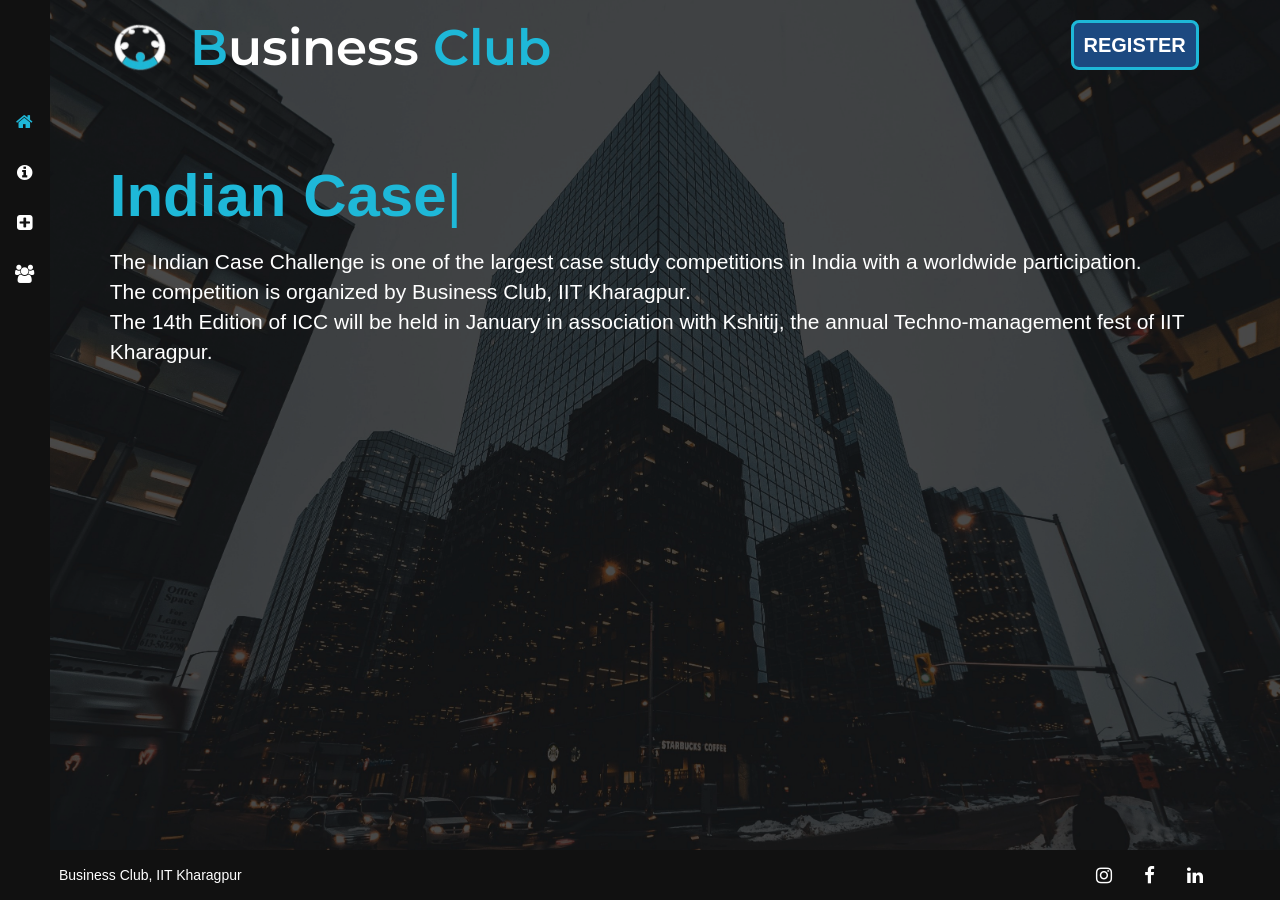
==== commit fd8bf042: "Initial commit" ====
--- a/index.html
+++ b/index.html
@@ -1,36 +1,41 @@
 <!DOCTYPE HTML>
 
 <html>
+
 <head>
-<meta name="viewport" content="width=device-width, initial-scale=1, maximum-scale=1" />
-<meta charset="utf-8">
-
-<!-- Description, Keywords and Author -->
-
-<meta name="description" content="">
-<meta name="author" content="">
-<title>:: ICC ::</title>
-<link rel="shortcut icon" href="images/bclublogo_white.png" type="image/x-icon">
-
-<!-- style -->
-
-<link href="css/style.css" rel="stylesheet">
-<link rel="stylesheet" href="head page.css">
-
-<!-- style -->
-<link rel="preconnect" href="https://fonts.googleapis.com">
-<link rel="preconnect" href="https://fonts.gstatic.com" crossorigin>
-<link href="https://fonts.googleapis.com/css2?family=Montserrat:wght@500&display=swap" rel="stylesheet">
-
-<link rel="preconnect" href="https://fonts.googleapis.com">
-<link rel="preconnect" href="https://fonts.gstatic.com" crossorigin>
-<link href="https://fonts.googleapis.com/css2?family=Montserrat:ital,wght@0,100;0,200;0,300;0,400;0,500;0,600;0,700;0,800;0,900;1,100;1,200;1,300;1,400;1,500;1,600;1,700;1,800;1,900&display=swap" rel="stylesheet">
-
-
-<link href="css/buttonstyle.css" rel="stylesheet">
-
-
-<link rel="stylesheet" href="https://maxcdn.bootstrapcdn.com/bootstrap/3.4.1/css/bootstrap.min.css">
+  <meta name="viewport" content="width=device-width, initial-scale=1, maximum-scale=1" />
+  <meta charset="utf-8">
+
+  <!-- Description, Keywords and Author -->
+
+  <meta name="description" content="">
+  <meta name="author" content="">
+  <title>:: ICC ::</title>
+  <link rel="shortcut icon" href="images/bclublogo_white.png" type="image/x-icon">
+
+  <!-- style -->
+
+  <link href="css/style.css" rel="stylesheet">
+  <link rel="stylesheet" href="head page.css">
+
+  <!-- style -->
+  <link rel="preconnect" href="https://fonts.googleapis.com">
+  <link rel="preconnect" href="https://fonts.gstatic.com" crossorigin>
+  <link href="https://fonts.googleapis.com/css2?family=Montserrat:wght@500&display=swap" rel="stylesheet">
+
+  <link rel="preconnect" href="https://fonts.googleapis.com">
+  <link rel="preconnect" href="https://fonts.gstatic.com" crossorigin>
+  <link
+    href="https://fonts.googleapis.com/css2?family=Montserrat:ital,wght@0,100;0,200;0,300;0,400;0,500;0,600;0,700;0,800;0,900;1,100;1,200;1,300;1,400;1,500;1,600;1,700;1,800;1,900&display=swap"
+    rel="stylesheet">
+
+
+
+
+  <link href="css/buttonstyle.css" rel="stylesheet">
+
+
+  <link rel="stylesheet" href="https://maxcdn.bootstrapcdn.com/bootstrap/3.4.1/css/bootstrap.min.css">
   <script src="https://ajax.googleapis.com/ajax/libs/jquery/3.5.1/jquery.min.js"></script>
   <script src="https://maxcdn.bootstrapcdn.com/bootstrap/3.4.1/js/bootstrap.min.js"></script>
 
@@ -40,71 +45,71 @@
 
 
 
-<!-- bootstrap -->
-
-<link href="css/bootstrap.min.css" rel="stylesheet">
-<link href="css/Accordian.css" rel="stylesheet">
-<!-- responsive -->
-
-<link href="css/responsive.css" rel="stylesheet">
-
-<!-- font-awesome -->
-
-<link href="css/font-awesome.min.css" rel="stylesheet">
-
-<!-- Slider -->
-
-<link href="css/jquery.fadeshow-0.1.1.min.css" rel="stylesheet">
-
-<style>
-  @media(max-width:767px)
-  {#topnav
-  {
-    display:inline;
-  }
-  @media(max-width:422px)
-  {#topnav
-  {
-    text-align: center !important;
-  }
-  @media(max-width:682px)
-{
-
-	h1#bclub.headalign{
-		padding-left:-5vw !important;
-	}
-	
-}
-}}
-@media(max-width:450px)
-{
-	#modalcontainer
-	{
-		margin-left:-8% !important;
-	}
-	.other-page article p {
-		font-size: 10px;
-		line-height: 27px;
-		color: #FFF;
-		padding: 0;
-		margin: 0;
-		width: 320px;
-		padding-bottom: 27px;
-	}
-	h2#bclub
-	{
-		margin-left:-2% !important;
-	}
-}
-</style>
-<style>
-  /* *{
+  <!-- bootstrap -->
+
+  <!-- <link href="css/bootstrap.min.css" rel="stylesheet"> -->
+  <link href="css/Accordian.css" rel="stylesheet">
+  <!-- responsive -->
+
+  <link href="css/responsive.css" rel="stylesheet">
+
+  <!-- font-awesome -->
+
+  <link href="css/font-awesome.min.css" rel="stylesheet">
+
+  <!-- Slider -->
+
+  <link href="css/jquery.fadeshow-0.1.1.min.css" rel="stylesheet">
+
+  <style>
+    @media(max-width:767px) {
+      #topnav {
+        display: inline;
+      }
+
+      @media(max-width:422px) {
+        #topnav {
+          text-align: center !important;
+        }
+
+        @media(max-width:682px) {
+
+          h1#bclub.headalign {
+            padding-left: -5vw !important;
+          }
+
+        }
+      }
+    }
+
+    @media(max-width:450px) {
+      #modalcontainer {
+        margin-left: -8% !important;
+      }
+
+      .other-page article p {
+        font-size: 10px;
+        line-height: 27px;
+        color: #FFF;
+        padding: 0;
+        margin: 0;
+        width: 320px;
+        padding-bottom: 27px;
+      }
+
+      h2#bclub {
+        margin-left: -2% !important;
+      }
+    }
+  </style>
+  <style>
+    /* *{
       margin: 0;
       padding: 0;
       box-sizing: border-box;
       font-family:'Segoe UI', Tahoma, Geneva, Verdana, sans-serif ;
   }    */
-  .m3{
+    .m3 {
       width: 100%;
       /* height: 100vh; */
       display: flex;
@@ -118,49 +123,49 @@
       /* flex-direction: row; */
       justify-content: space-evenly;
       /* margin-bottom: 80%; */
-  }
-  
-  /* h2{
+    }
+
+    /* h2{
       font-size: 30px;
       margin: 15px;
       font-weight: 600;
       color: black;
   } */
-  
-  .container_team{
+
+    .container_team {
       display: flex;
       flex-wrap: wrap;
       align-items: center;
       justify-content: center;
       text-align: center;
       color: white;
-  }
-  
-  .container_team .card{
+    }
+
+    .container_team .card {
       width: 260px;
       margin: 10px;
       background: rgba(0, 0, 0, 0.4);
       border-radius: 10px;
       transition: 0.3s;
       color: white;
-  }
-  
-  .container_team .card:hover{
+    }
+
+    .container_team .card:hover {
       background: rgb(30, 184, 216);
       color: white;
-  }
-  
-  .container_team .card .content{
+    }
+
+    .container_team .card .content {
       transition: 0.3s;
       color: white;
-  }
-  
-  .container_team .card .content:hover{
+    }
+
+    .container_team .card .content:hover {
       transform: scale(1.06);
       color: white;
-  }
-  
-  .container_team .card .profile{
+    }
+
+    .container_team .card .profile {
       width: 110px;
       height: 110px;
       border-radius: 50%;
@@ -168,30 +173,30 @@
       margin: 20px auto;
       border: 5px solid black;
       color: white;
-  }
-  
-  .container_team .card .profile img{
+    }
+
+    .container_team .card .profile img {
       width: 100%;
       height: 100%;
       object-fit: cover;
       color: white;
-  }
-  
-  .container_team .card .detail h2,
-  .container_team .card .detail h4{
+    }
+
+    .container_team .card .detail h2,
+    .container_team .card .detail h4 {
       margin: 10px 0;
       color: white;
-  }
-  
-  .container_team .card .social{
+    }
+
+    .container_team .card .social {
       margin: 15px 0;
       width: 100%;
       display: flex;
       justify-content: center;
       color: white;
-  }
-  
-  .container_team .card .detail .social a{
+    }
+
+    .container_team .card .detail .social a {
       margin: 8px;
       width: 35px;
       height: 35px;
@@ -201,128 +206,187 @@
       transition: 0.2s;
       color: white;
       padding: 9px;
-  }
-  
-  .container_team .card .social a:hover{
+    }
+
+    .container_team .card .social a:hover {
       background: #222;
       color: white;
-  }
-  
-  .container_team .card .social a i{
+    }
+
+    .container_team .card .social a i {
       font-size: 21px;
       color: white;
-  }
+    }
   </style>
-  <script src="https://ajax.googleapis.com/ajax/libs/jquery/3.3.1/jquery.min.js"></script>
   <script>
-      function postToGoogle() {
-          var field1 = $("#teamname").val();
-        var field11 = $("#firstname1").val();
-        var field21 = $("#email1").val();
-        var field31 = $("#phone1").val();
-        var field41 = $("#college1").val();
-        var field51 = $("#KTJ1").val();
-        var field12 = $("#firstname2").val();
-        var field22 = $("#email2").val();
-        var field32 = $("#phone2").val();
-        var field42 = $("#college2").val();
-        var field52 = $("#KTJ2").val();
-        var field13 = $("#firstname3").val();
-        var field23 = $("#email3").val();
-        var field33 = $("#phone3").val();
-        var field43 = $("#college3").val();
-        var field53 = $("#KTJ3").val();
-        var field14 = $("#firstname4").val();
-        var field24 = $("#email4").val();
-        var field34 = $("#phone4").val();
-        var field44 = $("#college4").val();
-        var field54 = $("#KTJ4").val();
-        var field15 = $("#firstname5").val();
-        var field25 = $("#email5").val();
-        var field35 = $("#phone5").val();
-        var field45 = $("#college5").val();
-        var field55 = $("#KTJ5").val();
-        var field5 = $("#ques1").val();
-  
-        $.ajax({
-          url: "https://docs.google.com/forms/d/e/1FAIpQLSeHFzNbIapfpMI2E3DDc0cQdvlvy7b3cr21ck8tSXgMT-HURA/formResponse",
-            
-          //add your google form generated numbers below which are also the 'names' of your inputs     
-          data: {
-              "entry.1782577217": field1,
-            "entry.2130025010": field11,
-            "entry.1790963972": field21,
-            "entry.237538463": field31,
-            "entry.1424570216": field41,
-            "entry.146273771": field51,
-            "entry.968329203": field12,
-            "entry.2008869754": field22,
-            "entry.237735070": field32,
-            "entry.417545222": field42,
-            "entry.403395898": field52,
-            "entry.644400398": field13,
-            "entry.1460196068": field23,
-            "entry.781112184": field33,
-            "entry.1704582960": field43,
-            "entry.571196062": field53,
-            "entry.1660144525": field14,
-            "entry.225061196": field24,
-            "entry.735057038": field34,
-            "entry.1979480920": field44,
-            "entry.971276001": field45,
-            "entry.950402432": field15,
-            "entry.1016277411": field25,
-            "entry.1283623901": field35,
-            "entry.483976725": field45,
-            "entry.1931006355": field55,
-            "entry.194555279": field5,
-          },
-          type: "POST",
-          dataType: "xml",
-          success: function (d) {
-            $('#regform').trigger('reset');
-          },
-          error: function (x, y, z) {
-            $('#regform').trigger('reset');
-          }
-        });
-        return false;
+    function postToGoogle() {
+      // Team Name
+      var field1 = $("#teamname").val();
+
+      // Team Leader: Member 1
+      var field11 = $("#firstname1").val();
+      var field21 = $("#email1").val();
+      var field31 = $("#phone1").val();
+      var field41 = $("#college1").val();
+      var field51 = $("#KTJ1").val();
+
+      // Member 2
+      var field12 = $("#firstname2").val();
+      var field22 = $("#email2").val();
+      var field32 = $("#phone2").val();
+      var field42 = $("#college2").val();
+      var field52 = $("#KTJ2").val();
+
+      // Member 3
+      var field13 = $("#firstname3").val();
+      var field23 = $("#email3").val();
+      var field33 = $("#phone3").val();
+      var field43 = $("#college3").val();
+      var field53 = $("#KTJ3").val();
+
+      // Member 4
+      var field14 = $("#firstname4").val();
+      var field24 = $("#email4").val();
+      var field34 = $("#phone4").val();
+      var field44 = $("#college4").val();
+      var field54 = $("#KTJ4").val();
+
+      // Member 5
+      var field15 = $("#firstname5").val();
+      var field25 = $("#email5").val();
+      var field35 = $("#phone5").val();
+      var field45 = $("#college5").val();
+      var field55 = $("#KTJ5").val();
+
+      // Member 6
+      var field16 = $("#firstname6").val();
+      var field26 = $("#email6").val();
+      var field36 = $("#phone6").val();   // ✅ fixed: was #phone5 earlier
+      var field46 = $("#college6").val();
+      var field56 = $("#KTJ6").val();
+
+      // How did you hear about us
+      var field5 = $("#ques1").val();
+
+      // CFA consent (Yes if checked, else empty string)
+      var cfaConsent = $("#cfaConsent").is(":checked") ? "I agree" : "";
+
+      $.ajax({
+        url: "https://docs.google.com/forms/d/e/1FAIpQLSdJfxanI99ApAZ5O-Wh0c75fAevZlmXojYeXEx_sVAW37c6eg/formResponse",
+
+        data: {
+          // Team Name
+          "entry.1765216386": field1,
+
+          // Team Leader: Member 1
+          "entry.306568999": field11, // Name
+          "entry.633617702": field21, // Email
+          "entry.804332300": field31, // Phone
+          "entry.882437706": field41, // College
+          "entry.551446782": field51, // KTJ ID
+
+          // Member 2
+          "entry.1166515969": field12, // Name
+          "entry.1520143739": field22, // Email
+          "entry.2009230300": field32, // Phone
+          "entry.2004878257": field42, // College
+          "entry.828574708": field52, // KTJ ID
+
+          // Member 3
+          "entry.187728170": field13, // Name
+          "entry.1245128314": field23, // Email
+          "entry.296497029": field33, // Phone
+          "entry.1953650145": field43, // College
+          "entry.1067717057": field53, // KTJ ID
+
+          // Member 4
+          "entry.1080929842": field14, // Name
+          "entry.1039750629": field24, // Email
+          "entry.606976286": field34, // Phone
+          "entry.414632630": field44, // College
+          "entry.116689143": field54, // KTJ ID
+
+          // Member 5
+          "entry.1481907030": field15, // Name
+          "entry.739869121": field25, // Email
+          "entry.1457593273": field35, // Phone
+          "entry.504246971": field45, // College
+          "entry.2132991298": field55, // KTJ ID
+
+          // Member 6
+          "entry.1212195969": field16, // Name
+          "entry.222542734": field26, // Email
+          "entry.1423526846": field36, // Phone
+          "entry.170286741": field46, // College
+          "entry.1931268274": field56, // KTJ ID
+
+          // How did you hear about us
+          "entry.1767098917": field5,
+
+
+          // CFA consent
+          "entry.1257185834": cfaConsent,
+
+
+          // FVV and FBZX tokens
+          "fvv": "1",
+          "fbzx": "5839504212377724702",
+          "pageHistory": "0"
+        },
+
+        type: "POST",
+        // dataType: "xml",
+
+        success: function (d) {
+          $('#regform').trigger('reset');
+        },
+        error: function (x, y, z) {
+          $('#regform').trigger('reset');
+        }
+      });
+
+      return false;
+    }
+  </script>
+  <style>
+    #loader {
+      position: fixed;
+      width: 100%;
+      height: 100vh;
+      background: #21242d url(images/loader4.gif) no-repeat center;
+      z-index: 999;
+      background-size: cover;
+    }
+  </style>
+  <script>
+    var loader;
+
+    function loadNow(opacity) {
+      if (opacity <= 0) {
+        displayContent();
+      } else {
+        loader.style.opacity = opacity;
+        window.setTimeout(function () {
+          loadNow(opacity - 0.098);
+        }, 20);
       }
-    </script>
-    <style>
-#loader{
-	position: fixed;
-	width: 100%;
-	height: 100vh;
-	background: #21242d url(images/loader.gif) no-repeat center;
-	z-index: 999;
-  background-size: cover;
-}
-    </style>
-    <script>
-      var loader;
-
-function loadNow(opacity) {
-    if (opacity <= 0) {
-        displayContent();
-    } else {
-        loader.style.opacity = opacity;
-        window.setTimeout(function() {
-            loadNow(opacity - 0.098);
-        }, 50);
     }
-}
-
-function displayContent() {
-    loader.style.display = 'none';
-    document.getElementById('content').style.display = 'block';
-}
-
-document.addEventListener("DOMContentLoaded", function() {
-    loader = document.getElementById('loader');
-    loadNow(3);
-});
-    </script>
+
+    function displayContent() {
+      loader.style.display = 'none';
+      document.getElementById('content').style.display = 'block';
+    }
+
+    document.addEventListener("DOMContentLoaded", function () {
+      loader = document.getElementById('loader');
+      loadNow(3);
+    });
+
+    function hiden() {
+      regbtn.style.visibility = "hidden";
+      regbtn.style.display = "none";
+    }
+  </script>
 </head>
 
 <body>
@@ -330,12 +394,12 @@
   <!-- <div class="modal fade" id="ctmodal" role="dialog">
     <div id="contactfade">  
         <div class="modal-dialog zindexval"> -->
-        <!--  -->
-            <!-- Modal content-->
-          <!-- <div class="modal-content rounded=10 zindexval">
+  <!--  -->
+  <!-- Modal content-->
+  <!-- <div class="modal-content rounded=10 zindexval">
             <div class="modal-header zindexval"> -->
-                <!-- <button type="button" class="close" data-dismiss="modal">&times;</button> -->
-                <!-- <h3 class="modal-title zindexval"><strong>Contact</strong></h3>
+  <!-- <button type="button" class="close" data-dismiss="modal">&times;</button> -->
+  <!-- <h3 class="modal-title zindexval"><strong>Contact</strong></h3>
             </div>
             <div class="modal-body zindexval">
               <p>
@@ -364,164 +428,190 @@
               <div data-dismiss="modal" id="closing" class = "zindexval"><a href="#" onclick = "revert()"><strong>Close</strong></a></div>
             </div>
           </div>             -->
-        <!-- </div>
+  <!-- </div>
     </div>
   </div> -->
 
   <!--MODAL-5-Content-->
 
 
-<div class="modal fade" id="myModal5" role="dialog">
-    <div id="fadecontainer">  
-        <div class="modal-fullscreen">
-        
-            <!-- Modal content -->
-          <div class="modal-content rounded=10">
-            <div class="modal-header Timeline-header">
-                <button type="button" class="close" data-dismiss="modal">&times;</button>
-                <h3 class="modal-title"><strong>Timeline
-                  <button type="button" class="close clbtn" data-dismiss="modal" aria-label="Close">
+  <div class="modal fade" id="myModal5" role="dialog">
+    <div id="fadecontainer">
+      <div class="modal-fullscreen timeline-fullscreen">
+
+        <!-- Modal content -->
+        <div class="modal-content rounded=10">
+          <div class="modal-header Timeline-header">
+            <button type="button" class="close" data-dismiss="modal">&times;</button>
+            <h3 class="modal-title"><strong>Timeline
+                <button type="button" class="close clbtn" data-dismiss="modal" aria-label="Close">
                   <span aria-hidden="true" id="closeicon">&times;</span>
                 </button></strong></h3>
-                
-            </div>
-            <div class="modal-body Timeline-body">
-<div class="container timelinecontain">
-    <div class="page-header">
-        <h1 id="timeline">History of ICC</h1>
-    </div> -->
-    
-    <ul class="timeline">
-        <li>
-          <div class="timeline-badge"></div>
-          <div class="timeline-panel">
-            <div class="timeline-heading">
-              <h4 class="timeline-title">GOLDEN YEAR</h4>
-              <p><i class="glyphicon glyphicon-time"></i> 2012</p>
-            </div>
-            <div class="timeline-body">
-              <p>2012 is considered as a milestone in the history of Business Club IIT Kharagpur, it was the year when the First ICC was held. ICC was started by the then Governing batch taking inspiration from an international case challenge, held in Germany.</p>
-            </div>
-          </div>
-        </li>
-        <li class="timeline-inverted">
-          <div class="timeline-badge"></div>
-          <div class="timeline-panel">
-            <div class="timeline-heading">
-              <h4 class="timeline-title">INITIAL EXPANSION INTO NEW HORIZONS</h4>
-                            <p><i class="glyphicon glyphicon-time"></i> 2013-14</p>
-            </div>
-            <div class="timeline-body">
-              <p>Significant developments took place in ICC in the year 2013 and 2014. A whopping cash prize of 60k was awarded in 2014 with PFC and Unique integrated HVAC as the sponsors.</p>
-            </div>
-          </div>
-        </li>
-        <li>
-          <div class="timeline-badge"></div>
-          <div class="timeline-panel">
-            <div class="timeline-heading">
-              <h4 class="timeline-title">FEATHER IN THE CAP - SPONSORS AND A WHOPPING CASH PRICE</h4>
-                            <p><i class="glyphicon glyphicon-time"></i> 2015-16</p>
-            </div>
-            <div class="timeline-body">
-              <p>2015-2016 was the year where ICC took a huge leap. That year recorded a total of 1700 participants and a cash prize of 50k and Corporates like - "ITC",CIMA (Chartered Institute of Management Accountant)  sponsored the entire event in association with Kshitij.</p><br>
-                
-            </div>
-          </div>
-        </li>
-      
-        <li class="timeline-inverted">
-                    <div class="timeline-badge"></div>
-          <div class="timeline-panel">
-            <div class="timeline-heading">
-              <h4 class="timeline-title">COMING A LONG WAY</h4>
-                            <p><i class="glyphicon glyphicon-time"></i> 2017-18</p>
-            </div>
-            <div class="timeline-body">
-              <p>Growth of ICC was exponential in the subsequent years, the quantity and quality of participants grew by many folds.In 2017 and 2018 ICC was organised in collaboration with Ecell and Kshitij  and it witnessed participation of 300 and 400 teams respectively , with a cash prize of 70k.</p>
-            </div>
-          </div>
-        </li>
-        <li>
-          <div class="timeline-badge"></div>
-          <div class="timeline-panel">
-            <div class="timeline-heading">
-              <h4 class="timeline-title">RISE TO THE GLOBAL STAGE</h4>
-                            <p><i class="glyphicon glyphicon-time"></i> 2020</p>
-            </div>
-            <div class="timeline-body">
-              <p>Continuing the legacy, ICC 2020 became a Global event . A total of 1800 students from all over the world participated with immense enthusiasm.Teams from University of Dhaka competed for a cash prize of 90K.</p><br>
-              
-            </div>
-          </div>
-        </li>
-        <li class="timeline-inverted">
-          <div class="timeline-badge"></div>
-          <div class="timeline-panel">
-            <div class="timeline-heading">
-              <h4 class="timeline-title">OVERCOMING A CHALLENGING TRIAL</h4>
-                            <p><i class="glyphicon glyphicon-time"></i> 2021</p>
-            </div>
-            <div class="timeline-body">
-              <p>Year 2021, was a challenging year as ICC was conducted in an online mode with all its grandeur. Jindal Stainless sponsored the event which had a total of 3200 registrations including top notch Business Schools like NUS, Yonsei University, University of Alberta etc.</p><br>
-              
-            </div>
-          </div>
-        </li>
-        <li>
-          <div class="timeline-badge"></div>
-          <div class="timeline-panel">
-            <div class="timeline-heading">
-              <h4 class="timeline-title">REACHING NEW HEIGHTS</h4>
-                            <p><i class="glyphicon glyphicon-time"></i> 2022</p>
-            </div>
-            <div class="timeline-body">
-              <p>Building upon the previous year, ICC 2022 was conducted online with even more grandiosity. In association with Kshitij, the event drew participation from more than 3900 students, including 48 international teams from esteemed colleges like United International University, NSU, JU etc. The cash prize was a whopping Rs 1.5 Lakhs.
-              </p><br>
-                
-            </div>
-          </div>
-        </li>
-        <li class="timeline-inverted">
-          <div class="timeline-badge"></div>
-          <div class="timeline-panel">
-            <div class="timeline-heading">
-              <h4 class="timeline-title">RESURGENCE IN BRILLIANCE</h4>
-                            <p><i class="glyphicon glyphicon-time"></i> 2023</p>
-            </div>
-            <div class="timeline-body">
-              <p>
-                ICC 2023, after a two-year hiatus, returned with Kshitij, hosting in-person competitions that brought together 1500+ teams and 5000+ participants. Their enthusiasm and strategic prowess made the event a success, crowned by a Rs 1.5 Lakhs cash prize, reaffirming its premier status and the revival of on-site engagements.</p><br>          
-            </div>
-          </div>
-        </li>
-        <li>
-          <div class="timeline-badge"></div>
-          <div class="timeline-panel">
-            <div class="timeline-heading">
-              <h4 class="timeline-title">ELEVATING EXCELLENCE</h4>
-                            <p><i class="glyphicon glyphicon-time"></i> 2024</p>
-            </div>
-            <div class="timeline-body">
-              <p>Adding to the glory, ICC 2024 achieved remarkable acclaim, drawing participants from over 650 institutions. With exhilarating in-person competitions, unmatched strategic brilliance, and unparalleled enthusiasm, the event solidified its reputation as the premier stage for innovation and collaboration. The excitement peaked with a staggering Rs 1.75L cash prize, celebrating the champions and marking another milestone in the evolution of on-site engagements.
-              </p><br>
-                
-            </div>
-          </div>
-        </li>
-       <li class="timeline-inverted">
-          <div class="timeline-badge"></div>
-          <div class="timeline-panel">
-            <div class="timeline-heading">
-              <h4 class="timeline-title">ASCENT TO NEW SUMMITS</h4>
-                            <p><i class="glyphicon glyphicon-time"></i> 2025</p>
-            </div>
-            <div class="timeline-body">
-              <p>ICC 2025 continued the legacy of excellence with remarkable growth and participation. This edition attracted over 7200 registrations from leading institutions across India and abroad, reaffirming ICC’s stature as Asia’s largest case competition. With a reach of more than 3,00,000 individuals and prizes worth ₹1.75 lakh, the event offered participants an engaging and intellectually stimulating experience. ICC 2025 further strengthened its reputation as a premier platform for innovation, strategic thinking, and collaborative problem-solving.  
-            </div>
-          </div>
-        </li>
-        <!-- <li>
+
+          </div>
+          <div class="modal-body Timeline-body">
+            <div class="container timelinecontain">
+              <div class="page-header">
+                <h1 id="timeline">History of ICC</h1>
+              </div>
+
+              <ul class="timeline">
+                <li>
+                  <div class="timeline-badge"></div>
+                  <div class="timeline-panel">
+                    <div class="timeline-heading">
+                      <h4 class="timeline-title">GOLDEN YEAR</h4>
+                      <p><i class="glyphicon glyphicon-time"></i> 2012</p>
+                    </div>
+                    <div class="timeline-body">
+                      <p>2012 is considered as a milestone in the history of Business Club IIT Kharagpur, it was the
+                        year when the First ICC was held. ICC was started by the then Governing batch taking inspiration
+                        from an international case challenge, held in Germany.</p>
+                    </div>
+                  </div>
+                </li>
+                <li class="timeline-inverted">
+                  <div class="timeline-badge"></div>
+                  <div class="timeline-panel">
+                    <div class="timeline-heading">
+                      <h4 class="timeline-title">INITIAL EXPANSION INTO NEW HORIZONS</h4>
+                      <p><i class="glyphicon glyphicon-time"></i> 2013-14</p>
+                    </div>
+                    <div class="timeline-body">
+                      <p>Significant developments took place in ICC in the year 2013 and 2014. A whopping cash prize of
+                        60k was awarded in 2014 with PFC and Unique integrated HVAC as the sponsors.</p>
+                    </div>
+                  </div>
+                </li>
+                <li>
+                  <div class="timeline-badge"></div>
+                  <div class="timeline-panel">
+                    <div class="timeline-heading">
+                      <h4 class="timeline-title">FEATHER IN THE CAP - SPONSORS AND A WHOPPING CASH PRICE</h4>
+                      <p><i class="glyphicon glyphicon-time"></i> 2015-16</p>
+                    </div>
+                    <div class="timeline-body">
+                      <p>2015-2016 was the year where ICC took a huge leap. That year recorded a total of 1700
+                        participants and a cash prize of 50k and Corporates like - "ITC",CIMA (Chartered Institute of
+                        Management Accountant) sponsored the entire event in association with Kshitij.</p><br>
+
+                    </div>
+                  </div>
+                </li>
+
+                <li class="timeline-inverted">
+                  <div class="timeline-badge"></div>
+                  <div class="timeline-panel">
+                    <div class="timeline-heading">
+                      <h4 class="timeline-title">COMING A LONG WAY</h4>
+                      <p><i class="glyphicon glyphicon-time"></i> 2017-18</p>
+                    </div>
+                    <div class="timeline-body">
+                      <p>Growth of ICC was exponential in the subsequent years, the quantity and quality of participants
+                        grew by many folds.In 2017 and 2018 ICC was organised in collaboration with Ecell and Kshitij
+                        and it witnessed participation of 300 and 400 teams respectively , with a cash prize of 70k.</p>
+                    </div>
+                  </div>
+                </li>
+                <li>
+                  <div class="timeline-badge"></div>
+                  <div class="timeline-panel">
+                    <div class="timeline-heading">
+                      <h4 class="timeline-title">RISE TO THE GLOBAL STAGE</h4>
+                      <p><i class="glyphicon glyphicon-time"></i> 2020</p>
+                    </div>
+                    <div class="timeline-body">
+                      <p>Continuing the legacy, ICC 2020 became a Global event . A total of 1800 students from all over
+                        the world participated with immense enthusiasm.Teams from University of Dhaka competed for a
+                        cash prize of 90K.</p><br>
+
+                    </div>
+                  </div>
+                </li>
+                <li class="timeline-inverted">
+                  <div class="timeline-badge"></div>
+                  <div class="timeline-panel">
+                    <div class="timeline-heading">
+                      <h4 class="timeline-title">OVERCOMING A CHALLENGING TRIAL</h4>
+                      <p><i class="glyphicon glyphicon-time"></i> 2021</p>
+                    </div>
+                    <div class="timeline-body">
+                      <p>Year 2021, was a challenging year as ICC was conducted in an online mode with all its grandeur.
+                        Jindal Stainless sponsored the event which had a total of 3200 registrations including top notch
+                        Business Schools like NUS, Yonsei University, University of Alberta etc.</p><br>
+
+                    </div>
+                  </div>
+                </li>
+                <li>
+                  <div class="timeline-badge"></div>
+                  <div class="timeline-panel">
+                    <div class="timeline-heading">
+                      <h4 class="timeline-title">REACHING NEW HEIGHTS</h4>
+                      <p><i class="glyphicon glyphicon-time"></i> 2022</p>
+                    </div>
+                    <div class="timeline-body">
+                      <p>Building upon the previous year, ICC 2022 was conducted online with even more grandiosity. In
+                        association with Kshitij, the event drew participation from more than 3900 students, including
+                        48 international teams from esteemed colleges like United International University, NSU, JU etc.
+                        The cash prize was a whopping Rs 1.5 Lakhs.
+                      </p><br>
+
+                    </div>
+                  </div>
+                </li>
+                <li class="timeline-inverted">
+                  <div class="timeline-badge"></div>
+                  <div class="timeline-panel">
+                    <div class="timeline-heading">
+                      <h4 class="timeline-title">RESURGENCE IN BRILLIANCE</h4>
+                      <p><i class="glyphicon glyphicon-time"></i> 2023</p>
+                    </div>
+                    <div class="timeline-body">
+                      <p>
+                        ICC 2023, after a two-year hiatus, returned with Kshitij, hosting in-person competitions that
+                        brought together 1500+ teams and 5000+ participants. Their enthusiasm and strategic prowess made
+                        the event a success, crowned by a Rs 1.5 Lakhs cash prize, reaffirming its premier status and
+                        the revival of on-site engagements.</p><br>
+                    </div>
+                  </div>
+                </li>
+                <li>
+                  <div class="timeline-badge"></div>
+                  <div class="timeline-panel">
+                    <div class="timeline-heading">
+                      <h4 class="timeline-title">ELEVATING EXCELLENCE</h4>
+                      <p><i class="glyphicon glyphicon-time"></i> 2024</p>
+                    </div>
+                    <div class="timeline-body">
+                      <p>Adding to the glory, ICC 2024 achieved remarkable acclaim, drawing participants from over 650
+                        institutions. With exhilarating in-person competitions, unmatched strategic brilliance, and
+                        unparalleled enthusiasm, the event solidified its reputation as the premier stage for innovation
+                        and collaboration. The excitement peaked with a staggering Rs 1.75L cash prize, celebrating the
+                        champions and marking another milestone in the evolution of on-site engagements.
+                      </p><br>
+
+                    </div>
+                  </div>
+                </li>
+                <li class="timeline-inverted">
+                  <div class="timeline-badge"></div>
+                  <div class="timeline-panel">
+                    <div class="timeline-heading">
+                      <h4 class="timeline-title">ASCENT TO NEW SUMMITS</h4>
+                      <p><i class="glyphicon glyphicon-time"></i> 2025</p>
+                    </div>
+                    <div class="timeline-body">
+                      <p>ICC 2025 continued the legacy of excellence with remarkable growth and participation. This
+                        edition attracted over 7200 registrations from leading institutions across India and abroad,
+                        reaffirming ICC’s stature as Asia’s largest case competition. With a reach of more than 3 lakh
+                        individuals and prizes worth Rs 1.75 lakh, the event offered participants an engaging and
+                        intellectually stimulating experience. ICC 2025 further strengthened its reputation as a premier
+                        platform for innovation, strategic thinking, and collaborative problem-solving.
+                    </div>
+                  </div>
+                </li>
+                <!-- <li>
           <div class="timeline-badge"></div>
           <div class="timeline-panel">
             <div class="timeline-heading">
@@ -535,277 +625,277 @@
             </div>
           </div>
         </li> -->
-    <!-- </ul> -->
-</div>
-              
+              </ul>
             </div>
-            <div class="modal-footer Timeline-footer">
-              <div data-dismiss="modal" id="closing"><a href="#"><strong>Close</strong></a></div>
-            </div>
-          </div>            
+
+          </div>
+          <div class="modal-footer Timeline-footer">
+            <div data-dismiss="modal" id="closing"><a href="#"><strong>Close</strong></a></div>
+          </div>
         </div>
+      </div>
     </div>
   </div>
 
   <!--MODAL-5-Content-->
 
 
-  
+
   <!--MODAL-Gallery-Content-->
 
 
 
   <div class="modal fade" id="myModalgallery" role="dialog">
-    <div id="fadecontainer">  
-        <div class="modal-dialog">
-        
-            <!-- Modal content-->
-          <div class="modal-content rounded=10">
-            <div class="modal-header">
-                <!-- <button type="button" class="close" data-dismiss="modal">&times;</button> -->
-                <h3 class="modal-title"><strong>Gallery</strong></h3>
-                <button type="button" class="close clbtn" data-dismiss="modal" aria-label="Close">
-                  <!-- <span aria-hidden="true" id="closeicon">&times;</span> -->
-            </div>
-            <div class="modal-body gallerymodal">
-              
-              <div id="carousel-example-generic" class="carousel slide" data-ride="carousel">
-                <!-- Indicators -->
-                <ol class="carousel-indicators">
-                  <li data-target="#carousel-example-generic" data-slide-to="0" class="active"></li>
-                  <li data-target="#carousel-example-generic" data-slide-to="1"></li>
-                  <li data-target="#carousel-example-generic" data-slide-to="2"></li>
-                  <li data-target="#carousel-example-generic" data-slide-to="3"></li>
-                  <li data-target="#carousel-example-generic" data-slide-to="4"></li>
-                  <li data-target="#carousel-example-generic" data-slide-to="5"></li>
-                  <li data-target="#carousel-example-generic" data-slide-to="6"></li>
-                  <li data-target="#carousel-example-generic" data-slide-to="7"></li>
-                  <li data-target="#carousel-example-generic" data-slide-to="8"></li>
-                  <li data-target="#carousel-example-generic" data-slide-to="9"></li>
-                  <li data-target="#carousel-example-generic" data-slide-to="10"></li>
-                  <li data-target="#carousel-example-generic" data-slide-to="11"></li>
-                  <li data-target="#carousel-example-generic" data-slide-to="12"></li>
-                  <li data-target="#carousel-example-generic" data-slide-to="13"></li>
-                  <li data-target="#carousel-example-generic" data-slide-to="14"></li>
-                  <li data-target="#carousel-example-generic" data-slide-to="15"></li>
-                  <li data-target="#carousel-example-generic" data-slide-to="16"></li>
-                  <li data-target="#carousel-example-generic" data-slide-to="17"></li>
-                  <li data-target="#carousel-example-generic" data-slide-to="18"></li>
-                  <li data-target="#carousel-example-generic" data-slide-to="19"></li>
-                  <li data-target="#carousel-example-generic" data-slide-to="20"></li>
-                  <li data-target="#carousel-example-generic" data-slide-to="21"></li>
-                  <li data-target="#carousel-example-generic" data-slide-to="22"></li>
-                  <li data-target="#carousel-example-generic" data-slide-to="23"></li>
-                  <li data-target="#carousel-example-generic" data-slide-to="24"></li>
-                  <li data-target="#carousel-example-generic" data-slide-to="25"></li>
-                  <!-- <li data-target="#carousel-example-generic" data-slide-to="26"></li>
+    <div id="fadecontainer">
+      <div class="modal-dialog">
+
+        <!-- Modal content-->
+        <div class="modal-content rounded=10">
+          <div class="modal-header">
+            <!-- <button type="button" class="close" data-dismiss="modal">&times;</button> -->
+            <h3 class="modal-title"><strong>Gallery</strong></h3>
+            <button type="button" class="close clbtn" data-dismiss="modal" aria-label="Close">
+              <!-- <span aria-hidden="true" id="closeicon">&times;</span> -->
+          </div>
+          <div class="modal-body gallerymodal">
+
+            <div id="carousel-example-generic" class="carousel slide" data-ride="carousel">
+              <!-- Indicators -->
+              <ol class="carousel-indicators">
+                <li data-target="#carousel-example-generic" data-slide-to="0" class="active"></li>
+                <li data-target="#carousel-example-generic" data-slide-to="1"></li>
+                <li data-target="#carousel-example-generic" data-slide-to="2"></li>
+                <li data-target="#carousel-example-generic" data-slide-to="3"></li>
+                <li data-target="#carousel-example-generic" data-slide-to="4"></li>
+                <li data-target="#carousel-example-generic" data-slide-to="5"></li>
+                <li data-target="#carousel-example-generic" data-slide-to="6"></li>
+                <li data-target="#carousel-example-generic" data-slide-to="7"></li>
+                <li data-target="#carousel-example-generic" data-slide-to="8"></li>
+                <li data-target="#carousel-example-generic" data-slide-to="9"></li>
+                <li data-target="#carousel-example-generic" data-slide-to="10"></li>
+                <li data-target="#carousel-example-generic" data-slide-to="11"></li>
+                <li data-target="#carousel-example-generic" data-slide-to="12"></li>
+                <li data-target="#carousel-example-generic" data-slide-to="13"></li>
+                <li data-target="#carousel-example-generic" data-slide-to="14"></li>
+                <li data-target="#carousel-example-generic" data-slide-to="15"></li>
+                <li data-target="#carousel-example-generic" data-slide-to="16"></li>
+                <li data-target="#carousel-example-generic" data-slide-to="17"></li>
+                <li data-target="#carousel-example-generic" data-slide-to="18"></li>
+                <li data-target="#carousel-example-generic" data-slide-to="19"></li>
+                <li data-target="#carousel-example-generic" data-slide-to="20"></li>
+                <li data-target="#carousel-example-generic" data-slide-to="21"></li>
+                <li data-target="#carousel-example-generic" data-slide-to="22"></li>
+                <li data-target="#carousel-example-generic" data-slide-to="23"></li>
+                <li data-target="#carousel-example-generic" data-slide-to="24"></li>
+                <li data-target="#carousel-example-generic" data-slide-to="25"></li>
+                <!-- <li data-target="#carousel-example-generic" data-slide-to="26"></li>
                   <li data-target="#carousel-example-generic" data-slide-to="27"></li>
                   <li data-target="#carousel-example-generic" data-slide-to="28"></li> -->
-                </ol>
-              
-                <!-- Wrapper for slides -->
-                <div class="carousel-inner" role="listbox">
-                  <div class="item active">
-                    <img src="images/gallery/IMG_5049.JPG" alt="">
-                    <div class="carousel-caption">
-                      <!-- Img - 1  -->
-                    </div>
-                  </div>
-                  <div class="item">
-                    <img src="images/gallery/IMG_5059.JPG" alt="...">
-                    <div class="carousel-caption">
-                      <!-- Img - 2 -->
-                    </div>
-                  </div>
-                  <div class="item">
-                    <img src="images/gallery/IMG_5070.JPG" alt="...">
-                    <div class="carousel-caption">
-                      <!-- Img - 3 -->
-                    </div>
-                  </div>
-                  <div class="item">
-                    <img src="images/gallery/IMG_5078.JPG" alt="...">
-                    <div class="carousel-caption">
-                      <!-- Img - 4 -->
-                    </div>
-                  </div>
-                  <div class="item">
-                    <img src="images/gallery/IMG_5083.JPG" alt="...">
-                    <div class="carousel-caption">
-                      <!-- Img - 5 -->
-                    </div>
-                  </div>
-                  <div class="item">
-                    <img src="images/gallery/IMG_5086.JPG" alt="...">
-                    <div class="carousel-caption">
-                      <!-- Img - 6 -->
-                    </div>
-                  </div>
-                  <div class="item">
-                    <img src="images/gallery/IMG_5091.JPG" alt="...">
-                    <div class="carousel-caption">
-                      <!-- Img - 7 -->
-                    </div>
-                  </div>
-                  <div class="item">
-                    <img src="images/gallery/IMG_5426.JPG" alt="...">
-                    <div class="carousel-caption">
-                      <!-- Img - 8 -->
-                    </div>
-                  </div>
-                  <div class="item">
-                    <img src="images/gallery/IMG_5432.JPG" alt="...">
-                    <div class="carousel-caption">
-                      <!-- Img - 9 -->
-                    </div>
-                  </div>
-                  <div class="item">
-                    <img src="images/gallery/IMG_5437.JPG" alt="...">
-                    <div class="carousel-caption">
-                      <!-- Img - 10 -->
-                    </div>
-                  </div>
-                  <div class="item">
-                    <img src="images/gallery/IMG_5439.JPG" alt="...">
-                    <div class="carousel-caption">
-                      <!-- Img - 11 -->
-                    </div>
-                  </div>
-                  <div class="item">
-                    <img src="images/gallery/IMG_5455.JPG" alt="...">
-                    <div class="carousel-caption">
-                      <!-- Img - 12 -->
-                    </div>
-                  </div>
-                  <div class="item">
-                    <img src="images/gallery/IMG_5463.JPG" alt="...">
-                    <div class="carousel-caption">
-                      <!-- Img - 13 -->
-                    </div>
-                  </div>
-                  <div class="item">
-                    <img src="images/gallery/IMG_5468.JPG" alt="...">
-                    <div class="carousel-caption">
-                      <!-- Img - 14 -->
-                    </div>
-                  </div>
-                  <div class="item">
-                    <img src="images/gallery/IMG_5497.JPG" alt="...">
-                    <div class="carousel-caption">
-                      <!-- Img - 15 -->
-                    </div>
-                  </div>
-                  <div class="item">
-                    <img src="images/gallery/IMG_5633.JPG" alt="...">
-                    <div class="carousel-caption">
-                      <!-- Img - 16 -->
-                    </div>
-                  </div>
-                  <div class="item">
-                    <img src="images/gallery/IMG_5643.JPG" alt="...">
-                    <div class="carousel-caption">
-                      <!-- Img - 17 -->
-                    </div>
-                  </div>
-                  <div class="item">
-                    <img src="images/gallery/IMG_5663.JPG" alt="...">
-                    <div class="carousel-caption">
-                      <!-- Img - 18 -->
-                    </div>
-                  </div>
-                  <div class="item">
-                    <img src="images/gallery/IMG_5686.JPG" alt="...">
-                    <div class="carousel-caption">
-                      <!-- Img - 19 -->
-                    </div>
-                  </div>
-                  <div class="item">
-                    <img src="images/gallery/IMG_5695.JPG" alt="...">
-                    <div class="carousel-caption">
-                      <!-- Img - 20 -->
-                    </div>
-                  </div>
-                  <div class="item">
-                    <img src="images/gallery/IMG_5796.JPG" alt="...">
-                    <div class="carousel-caption">
-                      <!-- Img - 21 -->
-                    </div>
-                  </div>
-                  <div class="item">
-                    <img src="images/gallery/IMG_5799.JPG" alt="...">
-                    <div class="carousel-caption">
-                      <!-- Img - 22 -->
-                    </div>
-                  </div>
-                  <div class="item">
-                    <img src="images/gallery/IMG_5747.JPG" alt="...">
-                    <div class="carousel-caption">
-                      <!-- Img - 23 -->
-                    </div>
-                  </div>
-                  <div class="item">
-                    <img src="images/gallery/IMG_5749.JPG" alt="...">
-                    <div class="carousel-caption">
-                      <!-- Img - 24 -->
-                    </div>
-                  </div>
-                  <div class="item">
-                    <img src="images/gallery/IMG_5795.JPG" alt="...">
-                    <div class="carousel-caption">
-                      <!-- Img - 25 -->
-                    </div>
-                  </div>
-                  <div class="item">
-                    <img src="images/gallery/IMG_5048.JPG" alt="...">
-                    <div class="carousel-caption">
-                      <!-- Img - 26 -->
-                    </div>
-                  </div>
-                  <!-- <div class="item"> -->
-                    <!-- <img src="images/gallery/Screenshot 2022-12-06 202942.jpg" alt="..."> -->
-                    <!-- <div class="carousel-caption"> -->
-                      <!-- Img - 27 -->
-                    <!-- </div> -->
-                  <!-- </div> -->
-                  <!-- <div class="item"> -->
-                    <!-- <img src="images/gallery/Screenshot 2022-12-06 203127.jpg" alt="..."> -->
-                    <!-- <div class="carousel-caption"> -->
-                      <!-- Img - 28 -->
-                    <!-- </div> -->
-                  <!-- </div> -->
-                  <!-- <div class="item"> -->
-                    <!-- <img src="images/accordion_arrow.png" alt="..."> -->
-                    <!-- <div class="carousel-caption"> -->
-                      <!-- Img - 29 -->
-                    <!-- </div> -->
-                  <!-- </div> -->
-                </div>
-              
-                <!-- Controls -->
-                <a class="left carousel-control" href="#carousel-example-generic" role="button" data-slide="prev">
-                  <span class="glyphicon glyphicon-chevron-left" aria-hidden="true"></span>
-                  <span class="sr-only">Previous</span>
-                </a>
-                <a class="right carousel-control" href="#carousel-example-generic" role="button" data-slide="next">
-                  <span class="glyphicon glyphicon-chevron-right" aria-hidden="true"></span>
-                  <span class="sr-only">Next</span>
-                </a>
+              </ol>
+
+              <div class="carousel-inner" role="listbox">
+                <div class="item active">
+                  <img src="images/gallery/IMG_5049.JPG" alt="">
+                  <div class="carousel-caption">
+                    <!-- Img - 1  -->
+                  </div>
+                </div>
+                <div class="item">
+                  <img src="images/gallery/IMG_5059.JPG" alt="...">
+                  <div class="carousel-caption">
+                    <!-- Img - 2 -->
+                  </div>
+                </div>
+                <div class="item">
+                  <img src="images/gallery/IMG_5070.JPG" alt="...">
+                  <div class="carousel-caption">
+                    <!-- Img - 3 -->
+                  </div>
+                </div>
+                <div class="item">
+                  <img src="images/gallery/IMG_5078.JPG" alt="...">
+                  <div class="carousel-caption">
+                    <!-- Img - 4 -->
+                  </div>
+                </div>
+                <div class="item">
+                  <img src="images/gallery/IMG_5083.JPG" alt="...">
+                  <div class="carousel-caption">
+                    <!-- Img - 5 -->
+                  </div>
+                </div>
+                <div class="item">
+                  <img src="images/gallery/IMG_5086.JPG" alt="...">
+                  <div class="carousel-caption">
+                    <!-- Img - 6 -->
+                  </div>
+                </div>
+                <div class="item">
+                  <img src="images/gallery/IMG_5091.JPG" alt="...">
+                  <div class="carousel-caption">
+                    <!-- Img - 7 -->
+                  </div>
+                </div>
+                <div class="item">
+                  <img src="images/gallery/IMG_5426.JPG" alt="...">
+                  <div class="carousel-caption">
+                    <!-- Img - 8 -->
+                  </div>
+                </div>
+                <div class="item">
+                  <img src="images/gallery/IMG_5432.JPG" alt="...">
+                  <div class="carousel-caption">
+                    <!-- Img - 9 -->
+                  </div>
+                </div>
+                <div class="item">
+                  <img src="images/gallery/IMG_5437.JPG" alt="...">
+                  <div class="carousel-caption">
+                    <!-- Img - 10 -->
+                  </div>
+                </div>
+                <div class="item">
+                  <img src="images/gallery/IMG_5439.JPG" alt="...">
+                  <div class="carousel-caption">
+                    <!-- Img - 11 -->
+                  </div>
+                </div>
+                <div class="item">
+                  <img src="images/gallery/IMG_5455.JPG" alt="...">
+                  <div class="carousel-caption">
+                    <!-- Img - 12 -->
+                  </div>
+                </div>
+                <div class="item">
+                  <img src="images/gallery/IMG_5463.JPG" alt="...">
+                  <div class="carousel-caption">
+                    <!-- Img - 13 -->
+                  </div>
+                </div>
+                <div class="item">
+                  <img src="images/gallery/IMG_5468.JPG" alt="...">
+                  <div class="carousel-caption">
+                    <!-- Img - 14 -->
+                  </div>
+                </div>
+                <div class="item">
+                  <img src="images/gallery/IMG_5497.JPG" alt="...">
+                  <div class="carousel-caption">
+                    <!-- Img - 15 -->
+                  </div>
+                </div>
+                <div class="item">
+                  <img src="images/gallery/IMG_5633.JPG" alt="...">
+                  <div class="carousel-caption">
+                    <!-- Img - 16 -->
+                  </div>
+                </div>
+                <div class="item">
+                  <img src="images/gallery/IMG_5643.JPG" alt="...">
+                  <div class="carousel-caption">
+                    <!-- Img - 17 -->
+                  </div>
+                </div>
+                <div class="item">
+                  <img src="images/gallery/IMG_5663.JPG" alt="...">
+                  <div class="carousel-caption">
+                    <!-- Img - 18 -->
+                  </div>
+                </div>
+                <div class="item">
+                  <img src="images/gallery/IMG_5686.JPG" alt="...">
+                  <div class="carousel-caption">
+                    <!-- Img - 19 -->
+                  </div>
+                </div>
+                <div class="item">
+                  <img src="images/gallery/IMG_5695.JPG" alt="...">
+                  <div class="carousel-caption">
+                    <!-- Img - 20 -->
+                  </div>
+                </div>
+                <div class="item">
+                  <img src="images/gallery/IMG_5796.JPG" alt="...">
+                  <div class="carousel-caption">
+                    <!-- Img - 21 -->
+                  </div>
+                </div>
+                <div class="item">
+                  <img src="images/gallery/IMG_5799.JPG" alt="...">
+                  <div class="carousel-caption">
+                    <!-- Img - 22 -->
+                  </div>
+                </div>
+                <div class="item">
+                  <img src="images/gallery/IMG_5747.JPG" alt="...">
+                  <div class="carousel-caption">
+                    <!-- Img - 23 -->
+                  </div>
+                </div>
+                <div class="item">
+                  <img src="images/gallery/IMG_5749.JPG" alt="...">
+                  <div class="carousel-caption">
+                    <!-- Img - 24 -->
+                  </div>
+                </div>
+                <div class="item">
+                  <img src="images/gallery/IMG_5795.JPG" alt="...">
+                  <div class="carousel-caption">
+                    <!-- Img - 25 -->
+                  </div>
+                </div>
+                <div class="item">
+                  <img src="images/gallery/IMG_5048.JPG" alt="...">
+                  <div class="carousel-caption">
+                    <!-- Img - 26 -->
+                  </div>
+                </div>
+                <!-- <div class="item"> -->
+                <!-- <img src="images/gallery/Screenshot 2022-12-06 202942.jpg" alt="..."> -->
+                <!-- <div class="carousel-caption"> -->
+                <!-- Img - 27 -->
+                <!-- </div> -->
+                <!-- </div> -->
+                <!-- <div class="item"> -->
+                <!-- <img src="images/gallery/Screenshot 2022-12-06 203127.jpg" alt="..."> -->
+                <!-- <div class="carousel-caption"> -->
+                <!-- Img - 28 -->
+                <!-- </div> -->
+                <!-- </div> -->
+                <!-- <div class="item"> -->
+                <!-- <img src="images/accordion_arrow.png" alt="..."> -->
+                <!-- <div class="carousel-caption"> -->
+                <!-- Img - 29 -->
+                <!-- </div> -->
+                <!-- </div> -->
               </div>
-              
-
+
+              <!-- Controls -->
+              <a class="left carousel-control" href="#carousel-example-generic" role="button" data-slide="prev">
+                <span class="glyphicon glyphicon-chevron-left" aria-hidden="true"></span>
+                <span class="sr-only">Previous</span>
+              </a>
+              <a class="right carousel-control" href="#carousel-example-generic" role="button" data-slide="next">
+                <span class="glyphicon glyphicon-chevron-right" aria-hidden="true"></span>
+                <span class="sr-only">Next</span>
+              </a>
             </div>
-            <div class="modal-footer">
-              <div data-dismiss="modal" id="closing"><a href="#"><strong>Close</strong></a></div>
-            </div>
-          </div>            
+
+
+          </div>
+          <div class="modal-footer">
+            <div data-dismiss="modal" id="closing"><a href="#"><strong>Close</strong></a></div>
+          </div>
         </div>
+      </div>
     </div>
   </div>
 
 
 
 
-  
+
+
 
   <!--Modal-Gallery content ends-->
 
@@ -816,363 +906,368 @@
   <!--Modal-1-->
 
   <div class="modal fade" id="myModal1" role="dialog">
-    <div id="fadecontainer">  
-        <div class="modal-dialog">
-        
-            <!-- Modal content-->
-          <div class="modal-content rounded=10">
-            <div class="modal-header">
-                <!-- <button type="button" class="close" data-dismiss="modal">&times;</button> -->
-                <h3 class="modal-title"><strong>Format</strong></h3>
-            </div>
-            <div class="modal-body">
-              <p>
-                
-                <h4 class="modaltext">
-                 
-                  
-                  <!-- The event will be conducted in two stages	
-
-                  <br><br><br>
-                  <strong>Stage 1: Prelims</strong>
-                  <br><br>
-                  <div id="rules">
-                    <ul>
-                      <li>The preliminary problem statement will be sent to the participating teams once they register on the portal.</li>
-                      <li>The dates for registrations will be declared soon. All participants must strictly abide by them.</li>
-                      <li>The result of the prelims will be communicated through email, and the final list of qualified teams will be announced through Business Club, IIT Kharagpur's social media pages, after which we shall move to Stage 2.
-                      </li>
-                      
-                    </ul>
-                  </div>
-
-                  <br>
-                  <strong>Stage 2: Finals</strong>
-                  <br><br>
-                  <div id="rules">
-                    <ul>
-                      <li>All the shortlisted teams shall receive the final case.</li>
-                      <li>The finalists would present their solution for the final case during Kshitij (Tentatively the third week of January), 2024.</li>
-                      <li>Under no circumstances will a modification of team members be permitted, once the preliminary solution is submitted.</li>
-                      
-                    </ul>
-                  </div> -->
-                  Coming Soon!
-                
-                </h4> 
-              </p>                  
-            </div>
-            <div class="modal-footer">
-              <div data-dismiss="modal" id="closing"><a href="#"><strong>Close</strong></a></div>
-            </div>
-          </div>            
+    <div id="fadecontainer">
+      <div class="modal-dialog">
+
+        <!-- Modal content-->
+        <div class="modal-content rounded=10">
+          <div class="modal-header">
+            <!-- <button type="button" class="close" data-dismiss="modal">&times;</button> -->
+            <h3 class="modal-title"><strong>Format</strong></h3>
+          </div>
+          <div class="modal-body">
+            <p>
+
+            <h4 class="modaltext">
+
+
+              The event will be conducted in two stages
+
+              <br><br><br>
+              <strong>Stage 1: Prelims</strong>
+              <br><br>
+              <div id="rules">
+                <ul>
+                  <li>The preliminary problem statement will be sent to the participating teams once they register on
+                    the portal.</li>
+                  <li>The dates for registrations will be declared soon. All participants must strictly abide by them.
+                  </li>
+                  <li>The result of the prelims will be communicated through email, and the final list of qualified
+                    teams will be announced through Business Club, IIT Kharagpur's social media pages, after which we
+                    shall move to Stage 2.
+                  </li>
+                  <!-- <li>The list of qualifying teams will be released through all of Business Club, IIT Kharagpur’s social media pages after which we shall move to Stage 2.</li>    -->
+                </ul>
+              </div>
+
+              <br>
+              <strong>Stage 2: Finals</strong>
+              <br><br>
+              <div id="rules">
+                <ul>
+                  <li>All the shortlisted teams shall receive the final case.</li>
+                  <li>The finalists would present their solution for the final case during Kshitij (Tentatively the
+                    third week of January), 2026.</li>
+                  <li>Under no circumstances will a modification of team members be permitted, once the preliminary
+                    solution is submitted.</li>
+
+                </ul>
+              </div>
+
+
+            </h4>
+            </p>
+          </div>
+          <div class="modal-footer">
+            <div data-dismiss="modal" id="closing"><a href="#"><strong>Close</strong></a></div>
+          </div>
         </div>
+      </div>
     </div>
   </div>
   <div class="modal fade" id="p1" role="dialog">
-    <div id="fadecontainer">  
-        <div class="modal-dialog">
-        
-            <!-- Modal content-->
-          <div class="modal-content rounded=10" style="width: 43%; margin: auto;">
-            <div class="modal-header" style="border-radius: 0px !important;">
-                <!-- <button type="button" class="close" data-dismiss="modal">&times;</button> -->
-                <h3 class="modal-title"><strong>Phone Number</strong></h3>
-            </div>
-            <div class="modal-body" style="height: 65px !important;">
-              <p>
-                
-                <h4 class="modaltext" style="text-align: center;">
-
-                  +91 8170825100
-                </h4> 
-              </p>                  
-            </div>
-            <div class="modal-footer" style="border-radius: 0px !important;">
-              <div data-dismiss="modal" id="closing"><a href="#"><strong>Close</strong></a></div>
-            </div>
-          </div>            
+    <div id="fadecontainer">
+      <div class="modal-dialog">
+
+        <!-- Modal content-->
+        <div class="modal-content rounded=10" style="width: 43%; margin: auto;">
+          <div class="modal-header" style="border-radius: 0px !important;">
+            <!-- <button type="button" class="close" data-dismiss="modal">&times;</button> -->
+            <h3 class="modal-title"><strong>Phone Number</strong></h3>
+          </div>
+          <div class="modal-body" style="height: 65px !important;">
+            <p>
+
+            <h4 class="modaltext" style="text-align: center;">
+
+              +91 8170825100
+            </h4>
+            </p>
+          </div>
+          <div class="modal-footer" style="border-radius: 0px !important;">
+            <div data-dismiss="modal" id="closing"><a href="#"><strong>Close</strong></a></div>
+          </div>
         </div>
+      </div>
     </div>
   </div>
   <div class="modal fade" id="p2" role="dialog">
-    <div id="fadecontainer">  
-        <div class="modal-dialog">
-        
-            <!-- Modal content-->
-          <div class="modal-content rounded=10" style="width: 43%; margin: auto;">
-            <div class="modal-header" style="border-radius: 0px !important;">
-                <!-- <button type="button" class="close" data-dismiss="modal">&times;</button> -->
-                <h3 class="modal-title"><strong>Phone Number</strong></h3>
-            </div>
-            <div class="modal-body" style="height: 65px !important;">
-              <p>
-                
-                <h4 class="modaltext" style="text-align: center;">
-
-                  +91 9831843108
-                </h4> 
-              </p>                  
-            </div>
-            <div class="modal-footer" style="border-radius: 0px !important;">
-              <div data-dismiss="modal" id="closing"><a href="#"><strong>Close</strong></a></div>
-            </div>
-          </div>            
+    <div id="fadecontainer">
+      <div class="modal-dialog">
+
+        <!-- Modal content-->
+        <div class="modal-content rounded=10" style="width: 43%; margin: auto;">
+          <div class="modal-header" style="border-radius: 0px !important;">
+            <!-- <button type="button" class="close" data-dismiss="modal">&times;</button> -->
+            <h3 class="modal-title"><strong>Phone Number</strong></h3>
+          </div>
+          <div class="modal-body" style="height: 65px !important;">
+            <p>
+
+            <h4 class="modaltext" style="text-align: center;">
+
+              +91 9831843108
+            </h4>
+            </p>
+          </div>
+          <div class="modal-footer" style="border-radius: 0px !important;">
+            <div data-dismiss="modal" id="closing"><a href="#"><strong>Close</strong></a></div>
+          </div>
         </div>
+      </div>
     </div>
   </div>
   <div class="modal fade" id="p3" role="dialog">
-    <div id="fadecontainer">  
-        <div class="modal-dialog">
-        
-            <!-- Modal content-->
-          <div class="modal-content rounded=10" style="width: 43%; margin: auto;">
-            <div class="modal-header" style="border-radius: 0px !important;">
-                <!-- <button type="button" class="close" data-dismiss="modal">&times;</button> -->
-                <h3 class="modal-title"><strong>Phone Number</strong></h3>
-            </div>
-            <div class="modal-body" style="height: 65px !important;">
-              <p>
-                
-                <h4 class="modaltext" style="text-align: center;">
-
-                  +91 9336719655
-                </h4> 
-              </p>                  
-            </div>
-            <div class="modal-footer" style="border-radius: 0px !important;">
-              <div data-dismiss="modal" id="closing"><a href="#"><strong>Close</strong></a></div>
-            </div>
-          </div>            
+    <div id="fadecontainer">
+      <div class="modal-dialog">
+
+        <!-- Modal content-->
+        <div class="modal-content rounded=10" style="width: 43%; margin: auto;">
+          <div class="modal-header" style="border-radius: 0px !important;">
+            <!-- <button type="button" class="close" data-dismiss="modal">&times;</button> -->
+            <h3 class="modal-title"><strong>Phone Number</strong></h3>
+          </div>
+          <div class="modal-body" style="height: 65px !important;">
+            <p>
+
+            <h4 class="modaltext" style="text-align: center;">
+
+              +91 9336719655
+            </h4>
+            </p>
+          </div>
+          <div class="modal-footer" style="border-radius: 0px !important;">
+            <div data-dismiss="modal" id="closing"><a href="#"><strong>Close</strong></a></div>
+          </div>
         </div>
+      </div>
     </div>
   </div>
   <div class="modal fade" id="p4" role="dialog">
-    <div id="fadecontainer">  
-        <div class="modal-dialog">
-        
-            <!-- Modal content-->
-          <div class="modal-content rounded=10" style="width: 43%; margin: auto;">
-            <div class="modal-header" style="border-radius: 0px !important;">
-                <!-- <button type="button" class="close" data-dismiss="modal">&times;</button> -->
-                <h3 class="modal-title"><strong>Phone Number</strong></h3>
-            </div>
-            <div class="modal-body" style="height: 65px !important;">
-              <p>
-                
-                <h4 class="modaltext" style="text-align: center;">
-
-                  +91 8341605275
-                </h4> 
-              </p>                  
-            </div>
-            <div class="modal-footer" style="border-radius: 0px !important;">
-              <div data-dismiss="modal" id="closing"><a href="#"><strong>Close</strong></a></div>
-            </div>
-          </div>            
+    <div id="fadecontainer">
+      <div class="modal-dialog">
+
+        <!-- Modal content-->
+        <div class="modal-content rounded=10" style="width: 43%; margin: auto;">
+          <div class="modal-header" style="border-radius: 0px !important;">
+            <!-- <button type="button" class="close" data-dismiss="modal">&times;</button> -->
+            <h3 class="modal-title"><strong>Phone Number</strong></h3>
+          </div>
+          <div class="modal-body" style="height: 65px !important;">
+            <p>
+
+            <h4 class="modaltext" style="text-align: center;">
+
+              +91 8341605275
+            </h4>
+            </p>
+          </div>
+          <div class="modal-footer" style="border-radius: 0px !important;">
+            <div data-dismiss="modal" id="closing"><a href="#"><strong>Close</strong></a></div>
+          </div>
         </div>
+      </div>
     </div>
   </div>
   <div class="modal fade" id="p5" role="dialog">
-    <div id="fadecontainer">  
-        <div class="modal-dialog">
-        
-            <!-- Modal content-->
-          <div class="modal-content rounded=10" style="width: 43%; margin: auto;">
-            <div class="modal-header" style="border-radius: 0px !important;">
-                <!-- <button type="button" class="close" data-dismiss="modal">&times;</button> -->
-                <h3 class="modal-title"><strong>Phone Number</strong></h3>
-            </div>
-            <div class="modal-body" style="height: 65px !important;">
-              <p>
-                
-                <h4 class="modaltext" style="text-align: center;">
-
-                  +91 9224378018
-                </h4> 
-              </p>                  
-            </div>
-            <div class="modal-footer" style="border-radius: 0px !important;">
-              <div data-dismiss="modal" id="closing"><a href="#"><strong>Close</strong></a></div>
-            </div>
-          </div>            
+    <div id="fadecontainer">
+      <div class="modal-dialog">
+
+        <!-- Modal content-->
+        <div class="modal-content rounded=10" style="width: 43%; margin: auto;">
+          <div class="modal-header" style="border-radius: 0px !important;">
+            <!-- <button type="button" class="close" data-dismiss="modal">&times;</button> -->
+            <h3 class="modal-title"><strong>Phone Number</strong></h3>
+          </div>
+          <div class="modal-body" style="height: 65px !important;">
+            <p>
+
+            <h4 class="modaltext" style="text-align: center;">
+
+              +91 9224378018
+            </h4>
+            </p>
+          </div>
+          <div class="modal-footer" style="border-radius: 0px !important;">
+            <div data-dismiss="modal" id="closing"><a href="#"><strong>Close</strong></a></div>
+          </div>
         </div>
+      </div>
     </div>
   </div>
   <!-- <div class="modal fade" id="p6" role="dialog">
     <div id="fadecontainer">  
         <div class="modal-dialog"> -->
-        
-            <!-- Modal content-->
-          <!-- <div class="modal-content rounded=10" style="width: 43%; margin: auto;"> -->
-            <!-- <div class="modal-header" style="border-radius: 0px !important;"> -->
-                <!-- <button type="button" class="close" data-dismiss="modal">&times;</button> -->
-                <!-- <h3 class="modal-title"><strong>Phone Number</strong></h3> -->
-            <!-- </div> -->
-            <!-- <div class="modal-body" style="height: 65px !important;"> -->
-              <!-- <p> -->
-                
-                <!-- <h4 class="modaltext" style="text-align: center;"> -->
-
-                  <!-- +91 9353290780 -->
-                <!-- </h4>  -->
-              <!-- </p>                   -->
-            <!-- </div> -->
-            <!-- <div class="modal-footer" style="border-radius: 0px !important;"> -->
-              <!-- <div data-dismiss="modal" id="closing"><a href="#"><strong>Close</strong></a></div> -->
-            <!-- </div> -->
-          <!-- </div>             -->
-        <!-- </div> -->
-    <!-- </div> -->
+
+  <!-- Modal content-->
+  <!-- <div class="modal-content rounded=10" style="width: 43%; margin: auto;"> -->
+  <!-- <div class="modal-header" style="border-radius: 0px !important;"> -->
+  <!-- <button type="button" class="close" data-dismiss="modal">&times;</button> -->
+  <!-- <h3 class="modal-title"><strong>Phone Number</strong></h3> -->
+  <!-- </div> -->
+  <!-- <div class="modal-body" style="height: 65px !important;"> -->
+  <!-- <p> -->
+
+  <!-- <h4 class="modaltext" style="text-align: center;"> -->
+
+  <!-- +91 9353290780 -->
+  <!-- </h4>  -->
+  <!-- </p>                   -->
+  <!-- </div> -->
+  <!-- <div class="modal-footer" style="border-radius: 0px !important;"> -->
+  <!-- <div data-dismiss="modal" id="closing"><a href="#"><strong>Close</strong></a></div> -->
+  <!-- </div> -->
+  <!-- </div>             -->
+  <!-- </div> -->
+  <!-- </div> -->
   <!-- </div> -->
   <div class="modal fade" id="p6" role="dialog">
-    <div id="fadecontainer">  
-        <div class="modal-dialog">
-        
-            <!-- Modal content-->
-          <div class="modal-content rounded=10" style="width: 43%; margin: auto;">
-            <div class="modal-header" style="border-radius: 0px !important;">
-                <!-- <button type="button" class="close" data-dismiss="modal">&times;</button> -->
-                <h3 class="modal-title"><strong>Phone Number</strong></h3>
-            </div>
-            <div class="modal-body" style="height: 65px !important;">
-              <p>
-                
-                <h4 class="modaltext" style="text-align: center;">
-
-                  +91 7838014121
-                </h4> 
-              </p>                  
-            </div>
-            <div class="modal-footer" style="border-radius: 0px !important;">
-              <div data-dismiss="modal" id="closing"><a href="#"><strong>Close</strong></a></div>
-            </div>
-          </div>            
+    <div id="fadecontainer">
+      <div class="modal-dialog">
+
+        <!-- Modal content-->
+        <div class="modal-content rounded=10" style="width: 43%; margin: auto;">
+          <div class="modal-header" style="border-radius: 0px !important;">
+            <!-- <button type="button" class="close" data-dismiss="modal">&times;</button> -->
+            <h3 class="modal-title"><strong>Phone Number</strong></h3>
+          </div>
+          <div class="modal-body" style="height: 65px !important;">
+            <p>
+
+            <h4 class="modaltext" style="text-align: center;">
+
+              +91 7838014121
+            </h4>
+            </p>
+          </div>
+          <div class="modal-footer" style="border-radius: 0px !important;">
+            <div data-dismiss="modal" id="closing"><a href="#"><strong>Close</strong></a></div>
+          </div>
         </div>
+      </div>
     </div>
   </div>
   <div class="modal fade" id="p7" role="dialog">
-    <div id="fadecontainer">  
-        <div class="modal-dialog">
-        
-            <!-- Modal content-->
-          <div class="modal-content rounded=10" style="width: 43%; margin: auto;">
-            <div class="modal-header" style="border-radius: 0px !important;">
-                <!-- <button type="button" class="close" data-dismiss="modal">&times;</button> -->
-                <h3 class="modal-title"><strong>Phone Number</strong></h3>
-            </div>
-            <div class="modal-body" style="height: 65px !important;">
-              <p>
-                
-                <h4 class="modaltext" style="text-align: center;">
-
-                  +91 9057281306
-                </h4> 
-              </p>                  
-            </div>
-            <div class="modal-footer" style="border-radius: 0px !important;">
-              <div data-dismiss="modal" id="closing"><a href="#"><strong>Close</strong></a></div>
-            </div>
-          </div>            
+    <div id="fadecontainer">
+      <div class="modal-dialog">
+
+        <!-- Modal content-->
+        <div class="modal-content rounded=10" style="width: 43%; margin: auto;">
+          <div class="modal-header" style="border-radius: 0px !important;">
+            <!-- <button type="button" class="close" data-dismiss="modal">&times;</button> -->
+            <h3 class="modal-title"><strong>Phone Number</strong></h3>
+          </div>
+          <div class="modal-body" style="height: 65px !important;">
+            <p>
+
+            <h4 class="modaltext" style="text-align: center;">
+
+              +91 9057281306
+            </h4>
+            </p>
+          </div>
+          <div class="modal-footer" style="border-radius: 0px !important;">
+            <div data-dismiss="modal" id="closing"><a href="#"><strong>Close</strong></a></div>
+          </div>
         </div>
+      </div>
     </div>
   </div>
   <div class="modal fade" id="p8" role="dialog">
-    <div id="fadecontainer">  
-        <div class="modal-dialog">
-        
-            <!-- Modal content-->
-          <div class="modal-content rounded=10" style="width: 43%; margin: auto;">
-            <div class="modal-header" style="border-radius: 0px !important;">
-                <!-- <button type="button" class="close" data-dismiss="modal">&times;</button> -->
-                <h3 class="modal-title"><strong>Phone Number</strong></h3>
-            </div>
-            <div class="modal-body" style="height: 65px !important;">
-              <p>
-                
-                <h4 class="modaltext" style="text-align: center;">
-                  +91 9651526430
-                
-                </h4> 
-              </p>                  
-            </div>
-            <div class="modal-footer" style="border-radius: 0px !important;">
-              <div data-dismiss="modal" id="closing"><a href="#"><strong>Close</strong></a></div>
-            </div>
-          </div>            
+    <div id="fadecontainer">
+      <div class="modal-dialog">
+
+        <!-- Modal content-->
+        <div class="modal-content rounded=10" style="width: 43%; margin: auto;">
+          <div class="modal-header" style="border-radius: 0px !important;">
+            <!-- <button type="button" class="close" data-dismiss="modal">&times;</button> -->
+            <h3 class="modal-title"><strong>Phone Number</strong></h3>
+          </div>
+          <div class="modal-body" style="height: 65px !important;">
+            <p>
+
+            <h4 class="modaltext" style="text-align: center;">
+              +91 9651526430
+
+            </h4>
+            </p>
+          </div>
+          <div class="modal-footer" style="border-radius: 0px !important;">
+            <div data-dismiss="modal" id="closing"><a href="#"><strong>Close</strong></a></div>
+          </div>
         </div>
+      </div>
     </div>
   </div>
   <div class="modal fade" id="p9" role="dialog">
-    <div id="fadecontainer">  
-        <div class="modal-dialog">
-        
-            <!-- Modal content-->
-          <div class="modal-content rounded=10" style="width: 43%; margin: auto;">
-            <div class="modal-header" style="border-radius: 0px !important;">
-                <!-- <button type="button" class="close" data-dismiss="modal">&times;</button> -->
-                <h3 class="modal-title"><strong>Phone Number</strong></h3>
-            </div>
-            <div class="modal-body" style="height: 65px !important;">
-              <p>
-                
-                <h4 class="modaltext" style="text-align: center;">
-                  +91 8618695874
-                
-                </h4> 
-              </p>                  
-            </div>
-            <div class="modal-footer" style="border-radius: 0px !important;">
-              <div data-dismiss="modal" id="closing"><a href="#"><strong>Close</strong></a></div>
-            </div>
-          </div>            
+    <div id="fadecontainer">
+      <div class="modal-dialog">
+
+        <!-- Modal content-->
+        <div class="modal-content rounded=10" style="width: 43%; margin: auto;">
+          <div class="modal-header" style="border-radius: 0px !important;">
+            <!-- <button type="button" class="close" data-dismiss="modal">&times;</button> -->
+            <h3 class="modal-title"><strong>Phone Number</strong></h3>
+          </div>
+          <div class="modal-body" style="height: 65px !important;">
+            <p>
+
+            <h4 class="modaltext" style="text-align: center;">
+              +91 8618695874
+
+            </h4>
+            </p>
+          </div>
+          <div class="modal-footer" style="border-radius: 0px !important;">
+            <div data-dismiss="modal" id="closing"><a href="#"><strong>Close</strong></a></div>
+          </div>
         </div>
+      </div>
     </div>
   </div>
   <div class="modal fade" id="p10" role="dialog">
-    <div id="fadecontainer">  
-        <div class="modal-dialog">
-        
-            <!-- Modal content-->
-          <div class="modal-content rounded=10" style="width: 43%; margin: auto;">
-            <div class="modal-header" style="border-radius: 0px !important;">
-                <!-- <button type="button" class="close" data-dismiss="modal">&times;</button> -->
-                <h3 class="modal-title"><strong>Phone Number</strong></h3>
-            </div>
-            <div class="modal-body" style="height: 65px !important;">
-              <p>
-                
-                <h4 class="modaltext" style="text-align: center;">
-                  +91 8390813139
-                
-                </h4> 
-              </p>                  
-            </div>
-            <div class="modal-footer" style="border-radius: 0px !important;">
-              <div data-dismiss="modal" id="closing"><a href="#"><strong>Close</strong></a></div>
-            </div>
-          </div>            
+    <div id="fadecontainer">
+      <div class="modal-dialog">
+
+        <!-- Modal content-->
+        <div class="modal-content rounded=10" style="width: 43%; margin: auto;">
+          <div class="modal-header" style="border-radius: 0px !important;">
+            <!-- <button type="button" class="close" data-dismiss="modal">&times;</button> -->
+            <h3 class="modal-title"><strong>Phone Number</strong></h3>
+          </div>
+          <div class="modal-body" style="height: 65px !important;">
+            <p>
+
+            <h4 class="modaltext" style="text-align: center;">
+              +91 8390813139
+
+            </h4>
+            </p>
+          </div>
+          <div class="modal-footer" style="border-radius: 0px !important;">
+            <div data-dismiss="modal" id="closing"><a href="#"><strong>Close</strong></a></div>
+          </div>
         </div>
+      </div>
     </div>
   </div>
-  <div class="modal fade" id="_check" role="dialog">
-    <div id="fadecontainer">  
-        <div class="modal-dialog">
-        
-            <!-- Modal content-->
-          <div class="modal-content rounded=10" style="width: 43%; margin: auto;">
-            <div class="modal-header" style="border-radius: 0px !important;">
-                <!-- <button type="button" class="close" data-dismiss="modal">&times;</button> -->
-                <h3 class="modal-title"><strong>Alert!!</strong></h3>
-            </div>
-            <div id="submit" class="modal-body" style="height: 200px !important; text-align: center;">
-               please check your mail                 
-            </div>
-            <div class="modal-footer" style="border-radius: 0px !important;">
-              <div data-dismiss="modal" id="closing"><a href="#"><strong>Close</strong></a></div>
-            </div>
-          </div>            
+  <div class="modal fade" id="_check_deprecated" role="dialog">
+    <div id="fadecontainer">
+      <div class="modal-dialog">
+
+        <!-- Modal content-->
+        <div class="modal-content rounded=10 submit-dialog" style="width: 90%; margin: auto;">
+          <div class="modal-header" style="border-radius: 0px !important;">
+            <!-- <button type="button" class="close" data-dismiss="modal">&times;</button> -->
+            <h3 class="modal-title"><strong>Alert!!</strong></h3>
+          </div>
+          <div id="submit" class="modal-body submit-body" style="text-align: justify;">
+          </div>
+          <div class="modal-footer" style="border-radius: 0px !important;">
+            <div data-dismiss="modal" id="closing"><a href="#"><strong>Close</strong></a></div>
+          </div>
         </div>
+      </div>
     </div>
   </div>
 
@@ -1180,35 +1275,37 @@
   <!-- Modal2-->
 
   <div class="modal fade" id="myModal2" role="dialog">
-    <div id="fadecontainer">  
-        <div class="modal-dialog modal-lg">
-        
-            <!-- Modal content-->
-          <div class="modal-content rounded=10">
-            <div class="modal-header">
-                <!-- <button type="button" class="close" data-dismiss="modal">&times;</button> -->
-                <h3 class="modal-title"><strong>Rules</strong></h3>
-            </div>
-            <div class="modal-body">
-              <p>
-                <h4 class="modaltext">
-
-                <br>       
-                
-                <div id="rules">
-                <!-- <ul>
+    <div id="fadecontainer">
+      <div class="modal-dialog modal-lg">
+
+        <!-- Modal content-->
+        <div class="modal-content rounded=10">
+          <div class="modal-header">
+            <!-- <button type="button" class="close" data-dismiss="modal">&times;</button> -->
+            <h3 class="modal-title"><strong>Rules</strong></h3>
+          </div>
+          <div class="modal-body">
+            <p>
+            <h4 class="modaltext">
+
+              <br>
+
+              <div id="rules">
+                <ul>
                   <li>Prior registration is mandatory for participation.</li><br><br>
-                  <li>Each team must have at least 3 and at most 5 members.</li><br><br>
+                  <li>Each team must have at least 3 and at most 6 members.</li><br><br>
                   <li>Students from different colleges can be in the same team.</li><br><br>
                   <li>Both undergraduate and postgraduate students are allowed to participate.</li><br><br>
-                  <li>Teams must mention the names of the members, their respective colleges and contact details on the first page of the report.</li><br><br>
+                  <li>Teams must mention the names of the members, their respective colleges and contact details on the
+                    first page of the report.</li><br><br>
                   <li>Plagiarism will not be tolerated.</li><br><br>
-                  <li>All decisions made by the judges and Business Club, IIT Kharagpur will be final and binding.</li><br><br>
-                  
-                </ul> -->
-                Coming Soon!
-                
-                  <!-- Online registration is mandatory for participation. <br><br><br>
+                  <li>All decisions made by the judges and Business Club, IIT Kharagpur will be final and binding.</li>
+                  <br><br>
+
+                </ul>
+
+
+                <!-- Online registration is mandatory for participation. <br><br><br>
                   Each team must have at least 1 and at most 5 members <br><br><br>
                   Students from different colleges can be in the same team. <br><br><br>
                   Both undergraduate and postgraduate students are allowed to participate. <br><br><br>
@@ -1216,16 +1313,16 @@
                   Plagiarism will not be tolerated. <br><br><br>
                   All decisions made by the judges and Business Club, IIT Kharagpur will be final and binding. <br><br>
                    -->
-                </div>
-
-                </h4> 
-              </p>                  
-            </div>
-            <div class="modal-footer">
-              <div data-dismiss="modal" id="closing"><a href="#"><strong>Close</strong></a></div>
-            </div>
-          </div>            
+              </div>
+
+            </h4>
+            </p>
+          </div>
+          <div class="modal-footer">
+            <div data-dismiss="modal" id="closing"><a href="#"><strong>Close</strong></a></div>
+          </div>
         </div>
+      </div>
     </div>
   </div>
 
@@ -1235,317 +1332,336 @@
 
 
   <div class="modal fade" id="myModal3" role="dialog">
-    <div id="fadecontainer">  
-        <div class="modal-dialog">
-        
-            <!-- Modal content-->
-          <div class="modal-content rounded=10">
-            <div class="modal-header">
-                <!-- <button type="button" class="close" data-dismiss="modal">&times;</button> -->
-                <h3 class="modal-title"><strong>Modal Header 3</strong></h3>
-            </div>
-            <div class="modal-body">
-              <p>
-                <h4 class="modaltext">
-
-                <br>       
-                    The teams are first tested with a preliminary case over an online submission round. The shortlisted teams are invited to compete with each other on a real-world business case scenario in a gripping finale at IIT Kharagpur.
-
-                <br><br>
-                    An excellent amalgamation of business acumen, tough competition, exciting prizes topped with loads of interaction and fun activities, ICC is arguably one of the best case study competitions in India.
-                <br>
-
-                <br>       
-                    The teams are first tested with a preliminary case over an online submission round. The shortlisted teams are invited to compete with each other on a real-world business case scenario in a gripping finale at IIT Kharagpur.
-
-                <br><br>
-                    An excellent amalgamation of business acumen, tough competition, exciting prizes topped with loads of interaction and fun activities, ICC is arguably one of the best case study competitions in India.
-                <br>
-                <br>       
-                        The teams are first tested with a preliminary case over an online submission round. The shortlisted teams are invited to compete with each other on a real-world business case scenario in a gripping finale at IIT Kharagpur.
-
-                </h4> 
-              </p>                  
-            </div>
-            <div class="modal-footer">
-              <div data-dismiss="modal" id="closing"><a href="#"><strong>Close</strong></a></div>
-            </div>
-          </div>            
+    <div id="fadecontainer">
+      <div class="modal-dialog">
+
+        <!-- Modal content-->
+        <div class="modal-content rounded=10">
+          <div class="modal-header">
+            <!-- <button type="button" class="close" data-dismiss="modal">&times;</button> -->
+            <h3 class="modal-title"><strong>Modal Header 3</strong></h3>
+          </div>
+          <div class="modal-body">
+            <p>
+            <h4 class="modaltext">
+
+              <br>
+              The teams are first tested with a preliminary case over an online submission round. The shortlisted teams
+              are invited to compete with each other on a real-world business case scenario in a gripping finale at IIT
+              Kharagpur.
+
+              <br><br>
+              An excellent amalgamation of business acumen, tough competition, exciting prizes topped with loads of
+              interaction and fun activities, ICC is arguably one of the best case study competitions in India.
+              <br>
+
+              <br>
+              The teams are first tested with a preliminary case over an online submission round. The shortlisted teams
+              are invited to compete with each other on a real-world business case scenario in a gripping finale at IIT
+              Kharagpur.
+
+              <br><br>
+              An excellent amalgamation of business acumen, tough competition, exciting prizes topped with loads of
+              interaction and fun activities, ICC is arguably one of the best case study competitions in India.
+              <br>
+              <br>
+              The teams are first tested with a preliminary case over an online submission round. The shortlisted teams
+              are invited to compete with each other on a real-world business case scenario in a gripping finale at IIT
+              Kharagpur.
+
+            </h4>
+            </p>
+          </div>
+          <div class="modal-footer">
+            <div data-dismiss="modal" id="closing"><a href="#"><strong>Close</strong></a></div>
+          </div>
         </div>
+      </div>
     </div>
   </div>
 
 
-<!-- Modal4-->
-
-<div class="modal fade" id="myModal4" role="dialog">
-  <div id="fadecontainer">  
+  <!-- Modal4-->
+
+  <div class="modal fade" id="myModal4" role="dialog">
+    <div id="fadecontainer">
       <div class="modal-dialog">
-      
-          <!-- Modal content-->
+
+        <!-- Modal content-->
         <div class="modal-content rounded=10">
           <div class="modal-header">
-              <!-- <button type="button" class="close" data-dismiss="modal">&times;</button> -->
-              <h3 class="modal-title"><strong>Modal Header 4</strong></h3>
+            <!-- <button type="button" class="close" data-dismiss="modal">&times;</button> -->
+            <h3 class="modal-title"><strong>Modal Header 4</strong></h3>
           </div>
           <div class="modal-body">
             <p>
-              <h4 class="modaltext">
-
-              <br>       
-                  The teams are first tested with a preliminary case over an online submission round. The shortlisted teams are invited to compete with each other on a real-world business case scenario in a gripping finale at IIT Kharagpur.
+            <h4 class="modaltext">
+
+              <br>
+              The teams are first tested with a preliminary case over an online submission round. The shortlisted teams
+              are invited to compete with each other on a real-world business case scenario in a gripping finale at IIT
+              Kharagpur.
 
               <br><br>
-                  An excellent amalgamation of business acumen, tough competition, exciting prizes topped with loads of interaction and fun activities, ICC is arguably one of the best case study competitions in India.
+              An excellent amalgamation of business acumen, tough competition, exciting prizes topped with loads of
+              interaction and fun activities, ICC is arguably one of the best case study competitions in India.
               <br>
 
-              <br>       
-                  The teams are first tested with a preliminary case over an online submission round. The shortlisted teams are invited to compete with each other on a real-world business case scenario in a gripping finale at IIT Kharagpur.
+              <br>
+              The teams are first tested with a preliminary case over an online submission round. The shortlisted teams
+              are invited to compete with each other on a real-world business case scenario in a gripping finale at IIT
+              Kharagpur.
 
               <br><br>
-                  An excellent amalgamation of business acumen, tough competition, exciting prizes topped with loads of interaction and fun activities, ICC is arguably one of the best case study competitions in India.
+              An excellent amalgamation of business acumen, tough competition, exciting prizes topped with loads of
+              interaction and fun activities, ICC is arguably one of the best case study competitions in India.
               <br>
-              <br>       
-                      The teams are first tested with a preliminary case over an online submission round. The shortlisted teams are invited to compete with each other on a real-world business case scenario in a gripping finale at IIT Kharagpur.
-
-              </h4> 
-            </p>                  
+              <br>
+              The teams are first tested with a preliminary case over an online submission round. The shortlisted teams
+              are invited to compete with each other on a real-world business case scenario in a gripping finale at IIT
+              Kharagpur.
+
+            </h4>
+            </p>
           </div>
           <div class="modal-footer">
-            <div data-dismiss="modal" id="closing"><a href="#" ><strong>Close</strong></a></div>
-          </div>
-        </div>            
+            <div data-dismiss="modal" id="closing"><a href="#"><strong>Close</strong></a></div>
+          </div>
+        </div>
       </div>
+    </div>
   </div>
-</div>
-
-
-<!-- Modals Over-->
-
-
-
-
-
-<!-- slider -->
-
-<div class="background"></div>
-<div class="over-bg"></div>
-
-<!-- slider -->
-
-<main role="slider-container"> 
-
-  <style>
-    	@media only screen and (max-width: 600px) {
-      .that {
-      display: none;
-      }         
-    }
-    @media only screen and (min-width: 600px) {
-      .why {
-      display: none;
-      }
-    }
-  </style>
-  
-  <!-- side bar -->
-  <aside role="siderbar-nav" class="side-bar">
-    <nav>
-      <ul class="nav nav-tabs">
-        <li class="active" id="home1">
-          <a data-toggle="tab" id="ahome" href="#home" title="Home" onclick="unhide()" onmouseover="lowerz()" onmouseout="higherz()"><i class="fa fa-home"
-              aria-hidden="true"></i><span class="slidetext">Home</span></a></li>
-        <li id="men1">
-          <a data-toggle="tab" href="#menu1" id="aMenu1" title="About" onclick="unhide()" onmouseover="lowerz()" onmouseout="higherz()">
-            <i class="fa fa-info-circle" aria-hidden="true"></i>
-            <span class="slidetext">About</span></a></li>
-        <li id="men2">
-          <a data-toggle="tab" id="aMenu2" href="#menu2" title="Register" onclick="hiden()" onmouseover="lowerz()" onmouseout="higherz()">
-            <i class="fa fa-plus-square" aria-hidden="true"></i>
-            <span class="slidetext">Register</span></a></li>
-        <!-- <li id="men4">
+
+
+  <!-- Modals Over-->
+
+
+
+
+
+  <!-- slider -->
+
+  <div class="background"></div>
+  <div class="over-bg"></div>
+
+  <!-- slider -->
+
+  <main role="slider-container">
+
+    <!-- side bar -->
+
+    <aside role="siderbar-nav" class="side-bar">
+      <nav>
+        <ul class="nav nav-tabs">
+          <li class="active" id="home1">
+            <a data-toggle="tab" id="ahome" href="#home" title="Home" onclick="unhide()" onmouseover="lowerz()"
+              onmouseout="higherz()"><i class="fa fa-home" aria-hidden="true"></i><span
+                class="slidetext">Home</span></a>
+          </li>
+          <li id="men1">
+            <a data-toggle="tab" href="#menu1" id="aMenu1" title="About" onclick="unhide()" onmouseover="lowerz()"
+              onmouseout="higherz()">
+              <i class="fa fa-info-circle" aria-hidden="true"></i>
+              <span class="slidetext">About</span></a>
+          </li>
+          <li id="men2">
+            <a data-toggle="tab" id="aMenu2" href="#menu2" title="Register" onclick="hiden()" onmouseover="lowerz()"
+              onmouseout="higherz()">
+              <i class="fa fa-plus-square" aria-hidden="true"></i>
+              <span class="slidetext">Register</span></a>
+          </li>
+
+          <!-- <li id="men4">
           <a data-toggle="tab" id="aMenu4" href="#menu4" title="Register" onclick="hiden()" onmouseover="lowerz()" onmouseout="higherz()"><i class="fa fa-file-text-o"
                 aria-hidden="true"></i><span class="slidetext">Submissions</span></a></li> -->
-                <!-- <li><a id="contact_btn"href="#" data-toggle="modal" data-target="#ctmodal" title="Contact"  onmouseover="lowerz()" onmouseout="higherz()"><i class="fa fa-envelope" aria-hidden="true"></i><span class="slidetext" >Contact</span></a></li> -->
-              <li id="men3">
-                <a data-toggle="tab" id="aMenu3" href="#menu3" title="team" onclick="unhide()" onmouseover="lowerz()" onmouseout="higherz()"><i class="fa fa-users" aria-hidden="true"></i><span class="slidetext" >Our Team</span></a></li>
-  
-  
-           
-                
-      </ul>
-    </nav>
-  </aside>
-  
-  <!-- side bar --> 
-  
-  <!-- header -->
-  
-  <header role="main-header"  id="header">
-    <div id="topnav"> 
-      
-      <!-- logo -->
-      
-      <h1 id="bclub" class="headalign"> <a id="blogo" href="index.html"  title="Floxi"><img id="whitelogo" src="images/whitelogo.png" alt="BClub"/></a>&nbsp;<span id="headertext"><span id="businesstext"><span id="Binlogo">B</span>usiness </span><span id="clubtext">Club</span></span>
-        <!-- REGISTER BUTTON -->
-      <!-- <span id="reghover" class="registerbutton" style="padding-top: ;">
-        <a id="areg" data-toggle="tab" href="#menu2" title="Register Now" onclick="hiden(); change()"><strong>Register</strong></a>
-      </span> -->
-      <!-- REGISTER BUTTON -->
-      </h1>
-      <!-- logo --> 
-
-
-      
-      
-
-    </div>
-  </header>
-  
-  <!-- header --> 
-  
-  <!-- main -->
-  
-  <main role="main" id="main" style="padding-top: 10vh !important;">
-    <div class="container" style="margin: auto;width: 90%;"> 
-      
-      <!-- tab-content -->
-      
-      <div class="tab-content"> 
-        
-        <!-- Home -->
-        
-        <section id="home" class="tab-pane fade in active">
-          <article class="home-content">
-            <header role="home-title" id="typecontainer">
-              <h2 id="typehead">
-                <div id="typed-strings"><span>Indian Case Challenge, 2026</span><span>Business Club, IIT Kharagpur</span><span>Coming Soon!</span> </div>
-                <span id="typed" style="white-space:pre;"></span></h2>
+          <!-- <li><a id="contact_btn"href="#" data-toggle="modal" data-target="#ctmodal" title="Contact"  onmouseover="lowerz()" onmouseout="higherz()"><i class="fa fa-envelope" aria-hidden="true"></i><span class="slidetext" >Contact</span></a></li> -->
+          <li id="men3">
+            <a data-toggle="tab" id="aMenu3" href="#menu3" title="team" onclick="unhide()" onmouseover="lowerz()"
+              onmouseout="higherz()"><i class="fa fa-users" aria-hidden="true"></i><span class="slidetext">Our
+                Team</span></a>
+          </li>
+
+
+
+
+        </ul>
+      </nav>
+    </aside>
+
+    <!-- side bar -->
+
+    <!-- header -->
+
+    <header role="main-header" id="header">
+      <div id="topnav">
+        <!-- Logo -->
+        <h1 id="bclub" class="headalign">
+          <a id="blogo" href="index.html" title="Floxi">
+            <img id="whitelogo" style="height: 55px; width: 60px;" src="images/whitelogo.png" alt="BClub" />
+          </a>&nbsp;
+          <span id="headertext">
+            <span id="businesstext" style="font-size: 50px;">
+              <span id="Binlogo" style="font-size: 50px;">B</span>usiness
+            </span>
+            <span id="clubtext" style="font-size: 50px;">Club</span>
+          </span>
+          <!-- Register Button -->
+          <span id="reghover" class="registerbutton"
+            style="width: 10vw; margin-right: 3vw; display: flex; flex-direction: column; justify-content: center; align-items: center;">
+
+            <a id="areg" href="#menu2" onclick="document.getElementById('aMenu2').click();" class="hover-grow"
+              style="display: flex; justify-content: center; align-items: center; width: 100%; padding: 12px 0; background-color: #1c4980; border-radius: 8px; text-decoration: none;">
+              <span style="color: #fff; font-size: 20px; font-weight: 700;">Register</span>
+            </a>
+
+          </span>
+
+
+          <style>
+            .hover-grow:hover {
+              transform: scale(1.08);
+              transition: 0.25s ease-in-out;
+            }
+
+            @media (max-width: 768px) {
+              #reghover {
+                width: 200px !important;
+              }
+            }
+          </style>
+
+
+        </h1>
+      </div>
+    </header>
+
+
+    <!-- header -->
+
+    <!-- main -->
+
+    <main role="main" id="main" style="padding-top: 10vh !important;">
+      <div class="container" style="margin: auto; width: 90%;">
+
+        <!-- tab-content -->
+
+        <div class="tab-content">
+
+          <!-- Home -->
+
+          <section id="home" class="tab-pane fade in active" style="padding-bottom: 200px;">
+            <article class="home-content">
+              <header role="home-title" id="typecontainer">
+                <h2 id="typehead">
+                  <div id="typed-strings"><span>Indian Case Challenge, 2026</span><span>Business Club, IIT
+                      Kharagpur</span><span>Now live!</span> </div>
+                  <span id="typed" style="white-space:pre;"></span>
+                </h2>
+              </header>
+              <p>The Indian Case Challenge is one of the largest case study competitions in India with a worldwide
+                participation.
+                <br> The competition is organized by Business Club, IIT Kharagpur.<br> The 14th Edition of ICC will be
+                held in January in association with Kshitij, the annual Techno-management fest of IIT Kharagpur.
+              </p>
+            </article>
+            <!-- <div id="countdown"></div> -->
+
+
+
+
+
+
+
+          </section>
+
+          <!-- Home -->
+
+          <!-- about -->
+
+          <section id="menu1" class="tab-pane fade other-page about-pan">
+            <header role="page-title">
+              <h2>
+                <h2 id="bclub" role="headabout" style="font-size: 6rem !important;">About ICC</h2>
+              </h2>
             </header>
-            <p>The Indian Case Challenge is one of the largest case study competitions in India with a worldwide participation.
-              <br> The competition is organized by Business Club, IIT Kharagpur.<br> The 14th Edition of ICC will be held in January in association with Kshitij, the annual Techno-management fest of IIT Kharagpur.
-            </p> 
-          </article>
-          <!-- <div id="countdown"></div> -->
-
-          
-          
-
-
-
-
-        </section>
-       
-        <!-- Home --> 
-        
-        <!-- about -->
-        
-        <section id="menu1" class="tab-pane fade other-page about-pan" >
-          <header role="page-title">
-            <h2 id="bclub" role="headabout" style="font-size: 6rem !important;">About ICC</h2>
-          </header>
-          <article id="aboutarticle">
-            <p style="font-size: 2.2rem !important; ">The Indian Case Challenge, hosted annually by Business Club, IIT Kharagpur, is India's Largest Business Case Competition. The 14th Edition of the ICC is brought to you in association with Kshitij, IIT Kharagpur</p>
-            <p style="font-size: 2.2rem !important;">ICC 2026 will give you the opportunity to compete against the greatest business minds from across the world, along with huge cash prizes. The previous edition of ICC attracted over 7200 participants, including 48 international teams.</p>
-          </article>
-
-
-
-
-          <!--MODALS-->
-
-
-          <div class="container" id="modalcontainer">
-            <div id="modalrow" class="row">
-            
-                    <!-- Modal - 1 -->
-              
-                    <!-- Button trigger modal -->
-                  
-              
-              
-                <div data-toggle="modal" data-target="#myModal1" id="wrapper"   class="col-md-5 col-xs-6">
-                    <a href="#">Format</a>
-                </div>
-
-                
-              
-              
-              
-              
-              
-              
-              <!-- Modal - 2 -->
-              
-              <div role="rules" data-toggle="modal" data-target="#myModal2" id="wrapper"   class="col-md-5 col-xs-6">
-                <a href="#">Rules</a>
+            <article id="aboutarticle">
+              <p style="font-size: 2.2rem !important; ">The Indian Case Challenge, hosted annually by Business Club, IIT
+                Kharagpur, is India's Largest Business Case Competition. The 14th Edition of the ICC is brought to you
+                in association with Kshitij, IIT Kharagpur</p>
+              <p style="font-size: 2.2rem !important;">ICC 2026 will give you the opportunity to compete against the
+                greatest business minds from across the world, along with huge cash prizes. The previous edition of ICC
+                attracted over 7200 participants, including 48 international teams.</p>
+            </article>
+
+            <!--MODALS-->
+
+
+            <div class="container" id="modalcontainer">
+              <div id="modalrow" class="row">
+
+                <!-- Modal - 1 -->
+
+                <!-- Button trigger modal -->
+
+
+
+                <div data-toggle="modal" data-target="#myModal1" id="wrapper" class="col-md-5 col-xs-6">
+                  <a href="#">Format</a>
+                </div>
+
+
+
+
+
+
+
+
+                <!-- Modal - 2 -->
+
+                <div role="rules" data-toggle="modal" data-target="#myModal2" id="wrapper" class="col-md-5 col-xs-6">
+                  <a href="#">Rules</a>
+                </div>
               </div>
-              </div>
-                <!-- Modal -->
-                
-                <div id="modalrow" class="row">
-                <div role="timeline" data-toggle="modal" data-target="#myModal5" id="wrapper"   class="col-md-5 col-xs-6">
+              <!-- Modal -->
+
+              <div id="modalrow" class="row">
+                <div role="timeline" data-toggle="modal" data-target="#myModal5" id="wrapper" class="col-md-5 col-xs-6">
                   <a href="#">Timeline</a>
-              </div>
-
-              
-
-
-            
-              
-              
-              
-              
-              <!-- Modal - 3 -->
-              <!-- <div class="row">
+                </div>
+
+                <!-- Modal - 3 -->
+                <!-- <div class="row">
               <div data-toggle="modal" data-target="#myModal3" id="wrapper"   class="col-md-3 col-xs-6">
                 <a href="#">Launch-3</a>
               </div> -->
-              
-              <!-- Modal -->
-              
-              
-              
-              
-              
-              
-              
-              <!-- Modal - 4 -->
-              
-              <div role="gallery" data-toggle="modal" data-target="#myModalgallery" id="wrapper"   class="col-md-5 col-xs-6">
-                <a id = "amodal4" href="#" class="col-md-2 col-xs-6">Gallery</a>
-              </div>
-              
-              <!-- Modal -->
-              
-
-
-
-
-
-              
+
+                <!-- Modal -->
+
+                <!-- Modal - 4 -->
+
+                <div role="gallery" data-toggle="modal" data-target="#myModalgallery" id="wrapper"
+                  class="col-md-5 col-xs-6">
+                  <a id="amodal4" href="#" class="col-md-2 col-xs-6">Gallery</a>
+                </div>
+
+                <!-- Modal -->
+
                 <!-- <div role="gallery" data-toggle="modal" data-target="#myModalgallery" id="wrapper"   class="col-md-5 col-xs-6">
                   <a href="#">Gallery</a>
                 </div> -->
-                
+
                 <!-- Modal -->
-                
-
-
-
-
-
-              
-              <!--Modals over-->
-              
+
+                <!--Modals over-->
+
               </div>
-            </div>
-            <!-- <div class="indicator" id="arrowdown">
+
+              <!-- <div class="indicator" id="arrowdown">
               <a href="#amodal4" onclick="arrowclick()"><span></span>
               <span></span>
               <span></span></a id = "amodal4">
             </div> -->
-            <!-- <svg class="arrows">id = "amodal4"
+              <!-- <svg class="arrows">id = "amodal4"
 							<path class="a1" d="M0 0 L30 32 L60 0"></path>
 							<path class="a2" d="M0 20 L30 52 L60 20"></path>
 							<path class="a3" d="M0 40 L30 72 L60 40"></path>
@@ -1554,62 +1670,20 @@
 
 
 
-        </section>
-        
-        <!-- about --> 
-        
-        <!-- Newsletter Subscribtion -->
-        <section id="menu2" class="tab-pane fade other-page">
-            <article class="home-content">
-              <header role="home-title" id="typecontainer">
-                <h2 id="typehead">
-                  <div id="typed-strings-2" style="color:rgb(30, 184, 216);"><span>Coming Soon!</span> </div>
-                  <span id="typed2" style="white-space:pre;"></span></h2>
-              </header>
+          </section>
+
+          <!--REG FORM 1-->
+          <section id="menu2" class="tab-pane fade other-page">
+            <header id="regpagehead" role="page-title">
+              <h2 id="bclub" role="headregister">Registrations are open</h2>
+            </header>
+            <article class="home-content regtext">
+              <p id="registertext">Required field are marked with an asterisk (*)<br>
+
             </article>
-        </section>
-        <comment>
-          <section id="menu2" class="tab-pane fade other-page">
-          <header id="regpagehead" role="page-title">
-             <h2 id="bclub" role="headregister" >Registrations are open</h2>
-          </header>
-          <article class="home-content regtext"><p id="registertext" >Required field are marked with an asterisk (*)<br>  
-            <!-- to reviewing your submissions.  We appreciate all the hard work and<br> 
-            effort that has gone into your submissions to help Round 1 of <br>
-            ICC 2023 be a success.<br> -->
-            <!-- <br> Stay tuned to our social media handles on <br><a id="reganchortags" href="https://www.linkedin.com/company/bclubiitkgp/">LinkedIn</a>, <a id="reganchortags" href="https://www.instagram.com/bclub.iitkgp/">Instagram</a> and <a id="reganchortags" href="https://www.facebook.com/bclubkgp">Facebook</a> for further updates.<br> -->
-          </p>
-          <!-- <p id="wrappernew" style="border: none;"></p> -->
-        </article> 
-         <!-- <div id="submit"style="text-align: center;padding-top: 50px; padding-bottom: 50px;"><h3><strong>Registration Successful !!</strong></h3></div> -->
-          
-          <subscribe>
-
-          <article>
-            <!-- <p>Give us your email so that you hear us first when we launch! It is a long established fact that a reader will be distracted by the readable content of a page when looking at its layout. </p>
-             -->
-            <div class="subscribe-pan">
-              <div class="ntify_form">
-                <!-- <form method="post" action="php/subscribe.php" name="subscribeform" id="subscribeform"> -->
-                  <!-- <input name="email" type="email" id="subemail" placeholder="Enter Your Email..."> -->
-                  <!-- <label> -->
-                    <!-- <input name="" type="submit" class="button-icon"> -->
-                    <!-- <i class="fa fa-paper-plane" aria-hidden="true"></i> </label> -->
-                </form>
-                
-                <!-- < subscribe message -->
-                
-                <div id="mesaj"></div>
-                
-                <!-- subscribe message > 
-                
-              </div>
-            </div>
-            
-            <subscribe --> 
-
-            </div>
-          </div>
+
+
+
 
 
 
@@ -1617,40 +1691,100 @@
             <iframe name="hidden_iframe" style="display: none;"></iframe>
 
 
-            <iframe name="hidden_iframe" style="display: none;"></iframe> 
-
-            <form class="row g-3" id="regform" name="rform" onsubmit="return postToGoogle();" target="hidden_iframe">
+            <iframe name="hidden_iframe" style="display: none;"></iframe>
+
+            <form class="row g-3" id="regform" name="rform" onsubmit="event.preventDefault(); return false;"
+              target="hidden_iframe">
 
               <div class="row">
 
-              
-              <div class="col-md-12">
-                <label for="teamname" class="form-label" id="reglabelhead"><sup>*</sup>Team Name</label>
-                <input type="text" class="form-control1 inputfields" id="teamname"  name="entry.1782577217" placeholder="Enter Your Team Name" required>
+
+                <div class="col-md-12">
+                  <label for="teamname" class="form-label" id="reglabelhead"><sup>*</sup>Team Name</label>
+                  <input type="text" class="form-control1 inputfields" id="teamname" name="entry.597796447"
+                    placeholder="Enter Your Team Name" required>
+                </div>
+
+
+                <!-- <input type="text" class="quantumWizTextinputSimpleinputInput exportInput" jsname="YPqjbf" autocomplete="off" tabindex="0" aria-label="Short-answer text" disabled="" dir="auto" data-initial-dir="auto" data-initial-value=""> -->
+
               </div>
 
-            
-              <!-- <input type="text" class="quantumWizTextinputSimpleinputInput exportInput" jsname="YPqjbf" autocomplete="off" tabindex="0" aria-label="Short-answer text" disabled="" dir="auto" data-initial-dir="auto" data-initial-value=""> -->
-
-            </div>
-            
-            
-             <br><br><br>
-
-             <span id="formheading"><sup>*</sup> Team Leader: Member-1</span>
-             <br><br>
+
+              <br><br><br>
+
+              <span id="formheading"><sup>*</sup> Team Leader: Member-1</span>
+              <br><br>
               <div class="row">
 
-              <div class="col-md-6">
-                  <label for="firstname" class="form-label"  id="reglabel"><sup>*</sup>Name</label>
-                  <input type="text" class="form-control1  inputfields" id="firstname1" name="entry.2130025010" placeholder="Enter Your Name" required>
+                <div class="col-md-6">
+                  <label for="firstname" class="form-label" id="reglabel"><sup>*</sup>Name</label>
+                  <input type="text" class="form-control1  inputfields" id="firstname1" name="entry.1247148306"
+                    placeholder="Enter Your Name" required>
+                </div>
+
+
+                <div class="col-md-6">
+                  <label for="email" class="form-label" id="reglabel"><sup>*</sup>Email id:</label>
+                  <input type="text" class="form-control1  inputfields" id="email1" name="entry.693806574"
+                    placeholder="abc@xyz.com" required>
+                </div>
+
               </div>
-            
-
-              <div class="col-md-6">
-                  <label for="email" class="form-label"  id="reglabel"><sup>*</sup>Email id:</label>
-                  <input type="text" class="form-control1  inputfields" id="email1" name="entry.1790963972 " placeholder="abc@xyz.com" required>
+
+              <div class="row">
+
+                <br>
+
+                <div class="col-md-6">
+                  <label for="phone" class="form-label" id="reglabel"><sup>*</sup>Phone Number</label>
+                  <input type="number" class="form-control1  inputfields" id="phone1" name="entry.1131048945"
+                    placeholder="+91" required>
+                </div>
+
+                <div class="col-md-6">
+                  <label for="college" class="form-label" id="reglabel"><sup>*</sup>College</label>
+                  <input type="text" class="form-control1  inputfields" id="college1" name="entry.1467784689"
+                    placeholder="College Name" required>
+                </div>
+                <div class="row">
+
+                  <br>
+
+                  <div class="col-md-6" style="margin: 15px;">
+                    <label for="Ktj id" class="form-label" id="reglabel">KTJ ID(If you have been redirected here from
+                      Kshitij Techno-Fest website)</label>
+                    <input type="text" class="form-control1  inputfields" id="KTJ1" name="entry.133655718"
+                      placeholder="Enter your KTJ ID">
+                  </div>
+                </div>
+
               </div>
+              <br><br><br>
+
+
+
+
+
+
+              <span id="formheading"><sup>*</sup> Member-2</span>
+
+              <br><br>
+
+              <div class="row">
+
+                <div class="col-md-6">
+                  <label for="firstname" class="form-label" id="reglabel"><sup>*</sup>Name</label>
+                  <input type="text" class="form-control1  inputfields" id="firstname2" name="entry.872246955"
+                    placeholder="Enter Your Name" required>
+                </div>
+
+
+                <div class="col-md-6">
+                  <label for="email" class="form-label" id="reglabel"><sup>*</sup>Email id:</label>
+                  <input type="text" class="form-control1  inputfields" id="email2" name="entry.499115692"
+                    placeholder="abc@xyz.com" required>
+                </div>
 
               </div>
 
@@ -1658,233 +1792,257 @@
 
                 <br>
 
-              <div class="col-md-6">
-                  <label for="phone" class="form-label"  id="reglabel"><sup>*</sup>Phone Number</label>
-                  <input type="text" class="form-control1  inputfields" id="phone1" name="entry.237538463 " placeholder="+91" required>
-              </div>
-
-              <div class="col-md-6">
-                  <label for="college" class="form-label"  id="reglabel"><sup>*</sup>College</label>
-                  <input type="text" class="form-control1  inputfields" id="college1" name="entry.1424570216" placeholder="College Name" required>
+                <div class="col-md-6">
+                  <label for="phone" class="form-label" id="reglabel"><sup>*</sup>Phone Number</label>
+                  <input type="number" class="form-control1  inputfields" id="phone2" name="entry.894981120"
+                    placeholder="+91" required>
+                </div>
+
+                <div class="col-md-6">
+                  <label for="college" class="form-label" id="reglabel"><sup>*</sup>College</label>
+                  <input type="text" class="form-control1  inputfields" id="college2" name="entry.245173001"
+                    placeholder="College Name" required>
+                </div>
+
               </div>
               <div class="row">
 
                 <br>
 
-              <div class="col-md-6" style="margin: 15px;">
-                  <label for="Ktj id" class="form-label"  id="reglabel">KTJ ID(If you have been redirected here from Kshitij Techno-Fest website)</label>
-                  <input type="text" class="form-control1  inputfields" id="KTJ1" name="entry.146273771 " placeholder="Enter your KTJ ID">
-              </div>
-              </div>
-              
+                <div class="col-md-6">
+                  <label for="Ktj id" class="form-label" id="reglabel">KTJ ID</label>
+                  <input type="text" class="form-control1  inputfields" id="KTJ2" name="entry.764999076"
+                    placeholder="Enter your KTJ ID">
+                </div>
               </div>
               <br><br><br>
 
-
-
-              
-                
-                  
-                <span id="formheading"><sup>*</sup> Member-2</span>
-                 
-                <br><br>
-                
-                    <div class="row">
-
-                      <div class="col-md-6">
-                          <label for="firstname" class="form-label"  id="reglabel"><sup>*</sup>Name</label>
-                          <input type="text" class="form-control1  inputfields" id="firstname2" name="entry.968329203" placeholder="Enter Your Name" required>
-                      </div>
-                    
-        
-                      <div class="col-md-6">
-                          <label for="email" class="form-label"  id="reglabel"><sup>*</sup>Email id:</label>
-                          <input type="text" class="form-control1  inputfields" id="email2" name="entry.2008869754" placeholder="abc@xyz.com" required>
-                      </div>
-        
-                      </div>
-        
-                      <div class="row">
-        
-                        <br>
-        
-                      <div class="col-md-6">
-                          <label for="phone" class="form-label"  id="reglabel"><sup>*</sup>Phone Number</label>
-                          <input type="text" class="form-control1  inputfields" id="phone2" name="entry.237735070" placeholder="+91" required>
-                      </div>
-        
-                      <div class="col-md-6">
-                          <label for="college" class="form-label"  id="reglabel"><sup>*</sup>College</label>
-                          <input type="text" class="form-control1  inputfields" id="college2" name="entry.417545222" placeholder="College Name" required>
-                      </div>
-                      
-                    </div>
-                    <div class="row">
-
-                      <br>
-      
-                    <div class="col-md-6">
-                        <label for="Ktj id" class="form-label"  id="reglabel">KTJ ID(If you have been redirected here from Kshitij Techno-Fest website)</label>
-                        <input type="text" class="form-control1  inputfields" id="KTJ2" name="entry.403395898 " placeholder="Enter your KTJ ID">
-                    </div>
-                    </div>
-                  
-              
-
-
+              <span id="formheading"><sup>*</sup> Member-3</span>
 
               <br><br>
 
+              <div class="row">
+
+                <div class="col-md-6">
+                  <label for="firstname" class="form-label" id="reglabel"><sup>*</sup>Name</label>
+                  <input type="text" class="form-control1" id="firstname3" name="entry.2125882436"
+                    placeholder="Enter Your Name" required>
+                </div>
+
+
+                <div class="col-md-6">
+                  <label for="email" class="form-label" id="reglabel"><sup>*</sup>Email id:</label>
+                  <input type="text" class="form-control1" id="email3" name="entry.1393609676" placeholder="abc@xyz.com"
+                    required>
+                </div>
+
+              </div>
+
+              <div class="row">
+
+                <br>
+
+                <div class="col-md-6">
+                  <label for="phone" class="form-label" id="reglabel"><sup>*</sup>Phone Number</label>
+                  <input type="number" class="form-control1" id="phone3" name="entry.1124250977" placeholder="+91"
+                    required>
+                </div>
+
+                <div class="col-md-6">
+                  <label for="college" class="form-label" id="reglabel"><sup>*</sup>College</label>
+                  <input type="text" class="form-control1" id="college3" name="entry.1914796791"
+                    placeholder="College Name" required>
+                </div>
+
+              </div>
+              <div class="row">
+
+                <br>
+
+                <div class="col-md-6">
+                  <label for="Ktj id" class="form-label" id="reglabel">KTJ ID</label>
+                  <input type="text" class="form-control1  inputfields" id="KTJ3" name="entry.1250280577"
+                    placeholder="Enter your KTJ ID">
+                </div>
+              </div>
+
+
+
+
+
+              <br><br>
+
 
               <div class="accordion accordion-flush" id="accordionFlushExample">
-                
-                <div class="accordion-item">
-                  <h2 class="accordion-header" id="flush-headingTwo">
-                    <button class="accordion-button collapsed" type="button" data-bs-toggle="collapse" data-bs-target="#flush-collapseTwo" aria-expanded="false" aria-controls="flush-collapseTwo">
-                      <span id="formheading">Member-3</span>
-                    </button>
-                  </h2>
-                  <div id="flush-collapseTwo" class="accordion-collapse collapse" aria-labelledby="flush-headingTwo" data-bs-parent="#accordionFlushExample">
-                    <div class="accordion-body">
-                      <div class="row">
-
-                        <div class="col-md-6">
-                            <label for="firstname" class="form-label"  id="reglabel">Name</label>
-                            <input type="text" class="form-control1" id="firstname3" name="entry.644400398" placeholder="Enter Your Name">
-                        </div>
-                      
-          
-                        <div class="col-md-6">
-                            <label for="email" class="form-label"  id="reglabel">Email id:</label>
-                            <input type="text" class="form-control1" id="email3" name="entry.1460196068" placeholder="abc@xyz.com">
-                        </div>
-          
-                        </div>
-          
-                        <div class="row">
-          
-                          <br>
-          
-                        <div class="col-md-6">
-                            <label for="phone" class="form-label"  id="reglabel">Phone Number</label>
-                            <input type="text" class="form-control1" id="phone3" name="entry.781112184" placeholder="+91">
-                        </div>
-          
-                        <div class="col-md-6">
-                            <label for="college" class="form-label"  id="reglabel">College</label>
-                            <input type="text" class="form-control1" id="college3" name="entry.1704582960" placeholder="College Name">
-                        </div>
-                        
-                        </div>
-                        <div class="row">
-
-                          <br>
-          
-                        <div class="col-md-6" >
-                            <label for="Ktj id" class="form-label"  id="reglabel">KTJ ID(If you have been redirected here from Kshitij Techno-Fest website)</label>
-                            <input type="text" class="form-control1  inputfields" id="KTJ3" name="entry.571196062 " placeholder="Enter your KTJ ID">
-                        </div>
-                        </div>
-                    </div>
-                  </div>
-                </div>
                 <div class="accordion-item">
                   <h2 class="accordion-header" id="flush-headingThree">
-                    <button class="accordion-button collapsed" type="button" data-bs-toggle="collapse" data-bs-target="#flush-collapseThree" aria-expanded="false" aria-controls="flush-collapseThree">
+                    <button class="accordion-button collapsed" type="button" data-bs-toggle="collapse"
+                      data-bs-target="#flush-collapseThree" aria-expanded="false" aria-controls="flush-collapseThree">
                       <span id="formheading">Member-4</span>
                     </button>
                   </h2>
-                  <div id="flush-collapseThree" class="accordion-collapse collapse" aria-labelledby="flush-headingThree" data-bs-parent="#accordionFlushExample">
+                  <div id="flush-collapseThree" class="accordion-collapse collapse" aria-labelledby="flush-headingThree"
+                    data-bs-parent="#accordionFlushExample">
                     <div class="accordion-body">
                       <div class="row">
 
                         <div class="col-md-6">
-                            <label for="firstname" class="form-label"  id="reglabel">Name</label>
-                            <input type="text" class="form-control1" id="firstname4" name="entry.1660144525" placeholder="Enter Your Name">
-                        </div>
-                      
-          
+                          <label for="firstname" class="form-label" id="reglabel">Name</label>
+                          <input type="text" class="form-control1" id="firstname4" name="entry.1147316391"
+                            placeholder="Enter Your Name">
+                        </div>
+
+
                         <div class="col-md-6">
-                            <label for="email" class="form-label"  id="reglabel">Email id:</label>
-                            <input type="text" class="form-control1" id="email4" name="entry.225061196" placeholder="abc@xyz.com">
-                        </div>
-          
-                        </div>
-          
-                        <div class="row">
-          
-                          <br>
-          
+                          <label for="email" class="form-label" id="reglabel">Email id:</label>
+                          <input type="text" class="form-control1" id="email4" name="entry.1740860922"
+                            placeholder="abc@xyz.com">
+                        </div>
+
+                      </div>
+
+                      <div class="row">
+
+                        <br>
+
                         <div class="col-md-6">
-                            <label for="phone" class="form-label"  id="reglabel">Phone Number</label>
-                            <input type="text" class="form-control1" id="phone4" name="entry.735057038" placeholder="+91">
-                        </div>
-          
+                          <label for="phone" class="form-label" id="reglabel">Phone Number</label>
+                          <input type="number" class="form-control1" id="phone4" name="entry.1721271402"
+                            placeholder="+91">
+                        </div>
+
                         <div class="col-md-6">
-                            <label for="college" class="form-label"  id="reglabel">College</label>
-                            <input type="text" class="form-control1" id="college4" name="entry.1979480920" placeholder="College Name">
-                        </div>
-                        
-                        </div>
-                        <div class="row">
-
-                          <br>
-          
-                        <div class="col-md-6" >
-                            <label for="Ktj id" class="form-label"  id="reglabel">KTJ ID(If you have been redirected here from Kshitij Techno-Fest website)</label>
-                            <input type="text" class="form-control1  inputfields" id="KTJ4" name="entry.971276001 " placeholder="Enter your KTJ ID">
-                        </div>
-                        </div>
+                          <label for="college" class="form-label" id="reglabel">College</label>
+                          <input type="text" class="form-control1" id="college4" name="entry.1210794024"
+                            placeholder="College Name">
+                        </div>
+
+                      </div>
+                      <div class="row">
+
+                        <br>
+
+                        <div class="col-md-6">
+                          <label for="Ktj id" class="form-label" id="reglabel">KTJ ID</label>
+                          <input type="text" class="form-control1  inputfields" id="KTJ4" name="entry.1786498623"
+                            placeholder="Enter your KTJ ID">
+                        </div>
+                      </div>
                     </div>
                   </div>
                 </div>
                 <div class="accordion-item">
                   <h2 class="accordion-header" id="flush-headingFour">
-                    <button class="accordion-button collapsed" type="button" data-bs-toggle="collapse" data-bs-target="#flush-collapseFour" aria-expanded="false" aria-controls="flush-collapseFour">
+                    <button class="accordion-button collapsed" type="button" data-bs-toggle="collapse"
+                      data-bs-target="#flush-collapseFour" aria-expanded="false" aria-controls="flush-collapseFour">
                       <span id="formheading">Member-5</span>
                     </button>
                   </h2>
-                  <div id="flush-collapseFour" class="accordion-collapse collapse" aria-labelledby="flush-headingThree" data-bs-parent="#accordionFlushExample">
+                  <div id="flush-collapseFour" class="accordion-collapse collapse" aria-labelledby="flush-headingThree"
+                    data-bs-parent="#accordionFlushExample">
                     <div class="accordion-body">
                       <div class="row">
 
                         <div class="col-md-6">
-                            <label for="firstname" class="form-label"  id="reglabel">Name</label>
-                            <input type="text" class="form-control1" id="firstname5" name="entry.950402432" placeholder="Enter Your Name">
-                        </div>
-                      
-          
+                          <label for="firstname" class="form-label" id="reglabel">Name</label>
+                          <input type="text" class="form-control1" id="firstname5" name="entry.1848572502"
+                            placeholder="Enter Your Name">
+                        </div>
+
+
                         <div class="col-md-6">
-                            <label for="email" class="form-label"  id="reglabel">Email id:</label>
-                            <input type="text" class="form-control1" id="email5" name="entry.1016277411" placeholder="abc@xyz.com">
-                        </div>
-          
-                        </div>
-          
-                        <div class="row">
-          
-                          <br>
-          
+                          <label for="email" class="form-label" id="reglabel">Email id:</label>
+                          <input type="text" class="form-control1" id="email5" name="entry.1639095688"
+                            placeholder="abc@xyz.com">
+                        </div>
+
+                      </div>
+
+                      <div class="row">
+
+                        <br>
+
                         <div class="col-md-6">
-                            <label for="phone" class="form-label"  id="reglabel">Phone Number</label>
-                            <input type="text" class="form-control1" id="phone5" name="entry.1283623901" placeholder="+91">
-                        </div>
-          
+                          <label for="phone" class="form-label" id="reglabel">Phone Number</label>
+                          <input type="number" class="form-control1" id="phone5" name="entry.165930814"
+                            placeholder="+91">
+                        </div>
+
                         <div class="col-md-6">
-                            <label for="college" class="form-label"  id="reglabel">College</label>
-                            <input type="text" class="form-control1" id="college5" name="entry.483976725" placeholder="College Name">
-                        </div>
-                        
-                        </div>
-                        <div class="row">
-
-                          <br>
-          
+                          <label for="college" class="form-label" id="reglabel">College</label>
+                          <input type="text" class="form-control1" id="college5" name="entry.960548554"
+                            placeholder="College Name">
+                        </div>
+
+                      </div>
+                      <div class="row">
+
+                        <br>
+
                         <div class="col-md-6">
-                            <label for="Ktj id" class="form-label"  id="reglabel">KTJ ID(If you have been redirected here from Kshitij Techno-Fest website)</label>
-                            <input type="text" class="form-control1  inputfields" id="KTJ5" name="entry.1931006355 " placeholder="Enter your KTJ ID">
-                        </div>
-                        </div>
+                          <label for="Ktj id" class="form-label" id="reglabel">KTJ ID</label>
+                          <input type="text" class="form-control1  inputfields" id="KTJ5" name="entry.709435965"
+                            placeholder="Enter your KTJ ID">
+                        </div>
+                      </div>
+                    </div>
+                  </div>
+                </div>
+
+                <div class="accordion-item">
+                  <h2 class="accordion-header" id="flush-headingFive">
+                    <button class="accordion-button collapsed" type="button" data-bs-toggle="collapse"
+                      data-bs-target="#flush-collapseFive" aria-expanded="false" aria-controls="flush-collapseFive">
+                      <span id="formheading">Member-6</span>
+                    </button>
+                  </h2>
+                  <div id="flush-collapseFive" class="accordion-collapse collapse" aria-labelledby="flush-headingThree"
+                    data-bs-parent="#accordionFlushExample">
+                    <div class="accordion-body">
+                      <div class="row">
+
+                        <div class="col-md-6">
+                          <label for="firstname" class="form-label" id="reglabel">Name</label>
+                          <input type="text" class="form-control1" id="firstname6" name="entry.457054810"
+                            placeholder="Enter Your Name">
+                        </div>
+
+
+                        <div class="col-md-6">
+                          <label for="email" class="form-label" id="reglabel">Email id:</label>
+                          <input type="text" class="form-control1" id="email6" name="entry.211101526"
+                            placeholder="abc@xyz.com">
+                        </div>
+
+                      </div>
+
+                      <div class="row">
+
+                        <br>
+
+                        <div class="col-md-6">
+                          <label for="phone" class="form-label" id="reglabel">Phone Number</label>
+                          <input type="number" class="form-control1" id="phone6" name="entry.1867355942"
+                            placeholder="+91">
+                        </div>
+
+                        <div class="col-md-6">
+                          <label for="college" class="form-label" id="reglabel">College</label>
+                          <input type="text" class="form-control1" id="college6" name="entry.587489960"
+                            placeholder="College Name">
+                        </div>
+
+                      </div>
+                      <div class="row">
+
+                        <br>
+
+                        <div class="col-md-6">
+                          <label for="Ktj id" class="form-label" id="reglabel">KTJ ID</label>
+                          <input type="text" class="form-control1  inputfields" id="KTJ6" name="entry.1405417480"
+                            placeholder="Enter your KTJ ID">
+                        </div>
+                      </div>
                     </div>
                   </div>
                 </div>
@@ -1894,17 +2052,17 @@
 
               <div class="row">
 
-              
+
                 <div class="col-md-12">
-                    <label for="ques1" class="form-label" id="formheading"><sup>*</sup>How did you hear about us ?</label>
-                    <!-- <input type="text" class="form-control1 inputfields" id="ques1"  name="entry.1317580365" placeholder="..." required> -->
-                 
-                  
-                    <br>
-
-                  
-                  
-                    <select id="ques1" name="entry.194555279" class="form-select" required>
+                  <label for="ques1" class="form-label" id="formheading"><sup>*</sup>How did you hear about us ?</label>
+                  <!-- <input type="text" class="form-control1 inputfields" id="ques1"  name="entry.1317580365" placeholder="..." required> -->
+
+
+                  <br>
+
+
+
+                  <select id="ques1" name="entry.1458303144" class="form-select" required>
                     <option value="College">College</option>
                     <option value="LinkedIn">LinkedIn</option>
                     <option value="Friends">Friends</option>
@@ -1913,34 +2071,90 @@
                     <option value="WhatsApp">WhatsApp</option>
                     <option value="Instagram">Instagram</option>
                     <option value="Other">Other</option>
-                    </select> 
-                   
-
-                <!-- </div> -->
-                
-  
-              
-                <!-- <input type="text" class="quantumWizTextinputSimpleinputInput exportInput" jsname="YPqjbf" autocomplete="off" tabindex="0" aria-label="Short-answer text" disabled="" dir="auto" data-initial-dir="auto" data-initial-value=""> -->
-  
-                <!-- </div>  -->
-
-
-              
-
-              <!-- 1317580365 -->
-
-              <br><br><br><br>
-              <div data-toggle="modal" data-target="#_check" style="margin-top: 18px;">
-                <button class="btn btn-primary" id="wrappernew" onclick="checkForm()">Submit</button>
-              </div>
+                  </select>
+
+                  <!-- NEW: mandatory CFA consent checkbox -->
+                  <br><br>
+
+                  <div style="position: relative; z-index: 9999; padding: 12px 0;">
+
+                    <label for="cfaConsent" style="
+      display: flex;
+      align-items: flex-start;
+      gap: 12px;
+      font-size: 18px;
+      line-height: 1.4;
+      color: #00b7df;
+      font-weight: 500;
+      cursor: pointer;
+  ">
+
+                      <!-- REAL CHECKBOX -->
+                      <input type="checkbox" id="cfaConsent" name="entry.1834042927" value="Yes" required style="
+        width: 22px;
+        height: 22px;
+        margin-top: 4px;
+        box-sizing: border-box;
+
+        /* FORCE visibility regardless of global CSS */
+        opacity: 1 !important;
+        visibility: visible !important;
+        display: inline-block !important;
+        position: static !important;
+        left: auto !important;
+        right: auto !important;
+        pointer-events: auto !important;
+        clip: auto !important;
+        transform: none !important;
+
+        /* Make sure browser renders it as a normal checkbox */
+        appearance: auto !important;
+        -webkit-appearance: checkbox !important;
+        -moz-appearance: checkbox !important;
+      " />
+
+                      <!-- Consent text -->
+                      <span>
+                        By submitting this form, I agree and consent to receive communications and updates about CFA
+                        Institute products and
+                        services via email, WhatsApp and other channels used by CFA Institute. I have reviewed and
+                        acknowledged the Privacy
+                        Notice along with the Terms and Conditions therein.
+                      </span>
+
+                    </label>
+                  </div>
+
+                  <br><br>
+
+
+                  <!-- </div> -->
+
+
+
+                  <!-- <input type="text" class="quantumWizTextinputSimpleinputInput exportInput" jsname="YPqjbf" autocomplete="off" tabindex="0" aria-label="Short-answer text" disabled="" dir="auto" data-initial-dir="auto" data-initial-value=""> -->
+
+                  <!-- </div>  -->
+
+
+
+
+                  <!-- 1317580365 -->
+
+                  <br><br><br><br>
+                  <div style="margin-top: 18px;">
+                    <button type="button" class="btn btn-primary" id="wrappernew"
+                      onclick="checkForm(event)">Submit</button>
+                    <!-- Container for status messages expected by regformsubmit.js is inside the modal now -->
+                  </div>
                   <!-- <button class="btn btn-primary" id="wrappernew" onclick="checkForm()">Submit</button> -->
-              <!-- <div class="col-2">
+                  <!-- <div class="col-2">
                   <button class="btn btn-primary" id="wrappernew" onclick="checkForm()">Submit</button>
                 </div>  -->
-                <!-- <p id="wrappernew" style="border: none;"></p>                 -->
-
-                <script src="js/regformsubmit.js">
-                  
+                  <!-- <p id="wrappernew" style="border: none;"></p>                 -->
+
+                  <script src="js/regformsubmit.js">
+
                     // function submitForm() {
                     // document.regform.submit();
                     // document.regform.reset();
@@ -1951,235 +2165,244 @@
 
                     // }
 
-                  
-
-                    
-
-
-                </script>
-
-
-
-              
-
-
-              <div class="indicator" id="arrowdown2">
-              <a href="#wrappernew" onclick="arrowclick()">
-                <span></span>
-                <span></span>
-                <span></span>
-              </a>
-              </div>
-              <br><br><br><br>
-              
-          </form>
-          
-          <!--REG FORM-->
-
-          <br><br><br><br>
-          <br><br><br><br>
-          <span id="paddingnew">abc</span>
-          <br><br><br><br>
-          <br>
-          <span id="paddingnew">abc</span>
-
-
-
-            
-          </article>
-        </section></comment>
-        <!-- Newsletter Subscribtion --> 
-        
-        <!-- Contact -->
-        <section id="menu3" class="tab-pane fade other-page">
-          <!-- <header role="page-title" style="padding-bottom:20px;">
+
+
+
+
+
+                  </script>
+
+
+
+
+
+
+                  <div class="indicator" id="arrowdown2">
+                    <a href="#wrappernew" onclick="arrowclick()">
+                      <span></span>
+                      <span></span>
+                      <span></span>
+                    </a>
+                  </div>
+                  <br><br><br><br>
+
+            </form>
+
+            <!--REG FORM-->
+
+            <br><br><br><br>
+            <br><br><br><br>
+            <span id="paddingnew">abc</span>
+            <br><br><br><br>
+            <br>
+            <span id="paddingnew">abc</span>
+
+
+
+
+            </article>
+          </section>
+          <!-- Newsletter Subscribtion -->
+
+          <!-- Contact -->
+          <section id="menu3" class="tab-pane fade other-page">
+            <!-- <header role="page-title" style="padding-bottom:20px;">
               <h2 id="bclub" role="headabout">Our Team</h2>
             </header>-->
             <div class="m3">
               <h2 style="color: #1eb8d8; font-size: 40px; margin-right: 55px;"><strong>Executive Team</strong></h2>
-      <div class="container_team" style="margin-right: 55px;">
-        <div class="card">
-          <div class="content">
-              <div class="profile">
-                  <img src="images/Head photo/Arnavbansal.jpeg" alt="">
-              </div>
-              <div class="detail">
-                  <h2 style=" font-size: 25px">Arnav Bansal</h2>
-                  <h4 style="font-size: 15px ;">Governor</h4>
-                  <div class="social">
-                      <a href="mailto:arnavbansal.governor@bclub.co.in"><i class="fa fa-envelope"></i></a>
-                      <!-- <a href="#"><i class="fa fa-instagram"></i></a> -->
-                      <!-- <div data-toggle="modal" data-target="#p1" style="margin-top: 18px;">
+              <div class="container_team" style="margin-right: 55px;">
+                <div class="card">
+                  <div class="content">
+                    <div class="profile">
+                      <img src="images/Head photo/Arnavbansal.jpeg" alt="">
+                    </div>
+                    <div class="detail">
+                      <h2 style=" font-size: 25px">Arnav Bansal</h2>
+                      <h4 style="font-size: 15px ;">Governor</h4>
+                      <div class="social">
+                        <a href="mailto:arnavbansal.governor@bclub.co.in"><i class="fa fa-envelope"></i></a>
+                        <!-- <a href="#"><i class="fa fa-instagram"></i></a> -->
+                        <!-- <div data-toggle="modal" data-target="#p1" style="margin-top: 18px;">
                 <a href="#" style="padding-top: 13px; padding-bottom: 4px;
                 padding-left: 8px;"><i class="fa fa-phone"></i></a>
               </div> -->
-                      <a href="https://www.linkedin.com/in/arnav-bansal-47322528b/" target="_blank"><i class="fa fa-linkedin-square"></i></a>
-                  </div>
-              </div>
-          </div>
-      </div>
-        <div class="card">
-          <div class="content">
-              <div class="profile">
-                  <img src="images/Head photo/Hitarth.jpeg" alt="">
-              </div>
-              <div class="detail">
-                  <h2 style=" font-size: 25px">Hitarth Vora</h2>
-                  <h4 style="font-size: 15px ;">Governor</h4>
-                  <div class="social">
-                      <a href="mailto:hitarth.governor@bclub.co.in"><i class="fa fa-envelope"></i></a>
-                      <!-- <a href="#"><i class="fa fa-instagram"></i></a> -->
-                      <!-- <div data-toggle="modal" data-target="#p2" style="margin-top: 18px;">
+                        <a href="https://www.linkedin.com/in/arnav-bansal-47322528b/" target="_blank"><i
+                            class="fa fa-linkedin-square"></i></a>
+                      </div>
+                    </div>
+                  </div>
+                </div>
+                <div class="card">
+                  <div class="content">
+                    <div class="profile">
+                      <img src="images/Head photo/Hitarth.jpeg" alt="">
+                    </div>
+                    <div class="detail">
+                      <h2 style=" font-size: 25px">Hitarth Vora</h2>
+                      <h4 style="font-size: 15px ;">Governor</h4>
+                      <div class="social">
+                        <a href="mailto:hitarth.governor@bclub.co.in"><i class="fa fa-envelope"></i></a>
+                        <!-- <a href="#"><i class="fa fa-instagram"></i></a> -->
+                        <!-- <div data-toggle="modal" data-target="#p2" style="margin-top: 18px;">
                 <a href="#" style="padding-top: 13px; padding-bottom: 4px;
                 padding-left: 8px;"><i class="fa fa-phone"></i></a>
               </div> -->
-                      <a href="https://www.linkedin.com/in/hitarth--vora/" target="_blank"><i class="fa fa-linkedin-square"></i></a>
-                  </div>
-              </div>
-          </div>
-      </div>
-      <div class="card">
-        <div class="content">
-            <div class="profile">
-                <img src="images/Head photo/Siddhant.jpeg" alt="">
-            </div>
-            <div class="detail">
-                <h2 style=" font-size: 25px">Siddhant Yadav</h2>
-                <h4 style="font-size: 15px ;">Head Analytics</h4>
-                <div class="social">
-                    <a href="mailto:siddhant.analyticshead@bclub.co.in"><i class="fa fa-envelope"></i></a>
-                    <!-- <a href="#"><i class="fa fa-instagram"></i></a> -->
-                    <!-- <div data-toggle="modal" data-target="#p3" style="margin-top: 18px;">
+                        <a href="https://www.linkedin.com/in/hitarth--vora/" target="_blank"><i
+                            class="fa fa-linkedin-square"></i></a>
+                      </div>
+                    </div>
+                  </div>
+                </div>
+                <div class="card">
+                  <div class="content">
+                    <div class="profile">
+                      <img src="images/Head photo/Siddhant.jpeg" alt="">
+                    </div>
+                    <div class="detail">
+                      <h2 style=" font-size: 25px">Siddhant Yadav</h2>
+                      <h4 style="font-size: 15px ;">Head Analytics</h4>
+                      <div class="social">
+                        <a href="mailto:siddhant.analyticshead@bclub.co.in"><i class="fa fa-envelope"></i></a>
+                        <!-- <a href="#"><i class="fa fa-instagram"></i></a> -->
+                        <!-- <div data-toggle="modal" data-target="#p3" style="margin-top: 18px;">
                 <a href="#" style="padding-top: 13px; padding-bottom: 4px;
                 padding-left: 8px;"><i class="fa fa-phone"></i></a>
               </div> -->
-                    <a href="https://www.linkedin.com/in/siddhant-yadav-67364a27b/" target="_blank"><i class="fa fa-linkedin-square"></i></a>
-                </div>
-            </div>
-        </div>
-    </div>
-    <div class="card">
-        <div class="content">
-            <div class="profile">
-                <img src="images/Head photo/Soham.jpeg" alt="">
-            </div>
-            <div class="detail">
-                <h2 style=" font-size: 25px">Soham Kejriwal</h2>
-                <h4 style="font-size: 15px ;">Head Analytics</h4>
-                <div class="social">
-                    <a href="mailto:soham.analyticshead@bclub.co.in"><i class="fa fa-envelope"></i></a>
-                    <!-- <a href="#"><i class="fa fa-instagram"></i></a> -->
-                    <!-- <div data-toggle="modal" data-target="#p3" style="margin-top: 18px;">
+                        <a href="https://www.linkedin.com/in/siddhant-yadav-67364a27b/" target="_blank"><i
+                            class="fa fa-linkedin-square"></i></a>
+                      </div>
+                    </div>
+                  </div>
+                </div>
+                <div class="card">
+                  <div class="content">
+                    <div class="profile">
+                      <img src="images/Head photo/Soham.jpeg" alt="">
+                    </div>
+                    <div class="detail">
+                      <h2 style=" font-size: 25px">Soham Kejriwal</h2>
+                      <h4 style="font-size: 15px ;">Head Analytics</h4>
+                      <div class="social">
+                        <a href="mailto:soham.analyticshead@bclub.co.in"><i class="fa fa-envelope"></i></a>
+                        <!-- <a href="#"><i class="fa fa-instagram"></i></a> -->
+                        <!-- <div data-toggle="modal" data-target="#p3" style="margin-top: 18px;">
                 <a href="#" style="padding-top: 13px; padding-bottom: 4px;
                 padding-left: 8px;"><i class="fa fa-phone"></i></a>
               </div> -->
-                    <a href="https://www.linkedin.com/in/sohamkejriwal/" target="_blank"><i class="fa fa-linkedin-square"></i></a>
-                </div>
-            </div>
-        </div>
-    </div>
-  <div class="card">
-    <div class="content">
-        <div class="profile">
-            <img src="images/Head photo/Aditya.jpeg" alt="">
-        </div>
-        <div class="detail">
-            <h2 style=" font-size: 25px">Aditya Biswas</h2>
-            <h4 style="font-size: 15px ;">Head Finance</h4>
-            <div class="social">
-                <a href="mailto:adityabiswas@bclub.co.in"><i class="fa fa-envelope"></i></a>
-                <!-- <a href="#"><i class="fa fa-instagram"></i></a> -->
-                <!-- <div data-toggle="modal" data-target="#p6" style="margin-top: 18px;">
+                        <a href="https://www.linkedin.com/in/sohamkejriwal/" target="_blank"><i
+                            class="fa fa-linkedin-square"></i></a>
+                      </div>
+                    </div>
+                  </div>
+                </div>
+                <div class="card">
+                  <div class="content">
+                    <div class="profile">
+                      <img src="images/Head photo/Aditya.jpeg" alt="">
+                    </div>
+                    <div class="detail">
+                      <h2 style=" font-size: 25px">Aditya Biswas</h2>
+                      <h4 style="font-size: 15px ;">Head Finance</h4>
+                      <div class="social">
+                        <a href="mailto:adityabiswas@bclub.co.in"><i class="fa fa-envelope"></i></a>
+                        <!-- <a href="#"><i class="fa fa-instagram"></i></a> -->
+                        <!-- <div data-toggle="modal" data-target="#p6" style="margin-top: 18px;">
           <a href="#" style="padding-top: 13px; padding-bottom: 4px;
           padding-left: 8px;"><i class="fa fa-phone"></i></a>
         </div> -->
-                <a href="https://www.linkedin.com/in/aditya-biswas-iit-kgp/" target="_blank"><i class="fa fa-linkedin-square"></i></a>
-            </div>
-        </div>
-    </div>
-  </div>
-  <div class="card">
-    <div class="content">
-        <div class="profile">
-            <img src="images/Head photo/Rashi.jpeg" alt="">
-        </div>
-        <div class="detail">
-            <h2 style=" font-size: 25px">Rashi Suryawanshi</h2>
-            <h4 style="font-size: 15px ;">Head Finance</h4>
-            <div class="social">
-                <a href="mailto:Rashi02.iitkgp@gmail.com"><i class="fa fa-envelope"></i></a>
-                <!-- <a href="#"><i class="fa fa-instagram"></i></a> -->
-                <!-- <div data-toggle="modal" data-target="#p7" style="margin-top: 18px;">
+                        <a href="https://www.linkedin.com/in/aditya-biswas-iit-kgp/" target="_blank"><i
+                            class="fa fa-linkedin-square"></i></a>
+                      </div>
+                    </div>
+                  </div>
+                </div>
+                <div class="card">
+                  <div class="content">
+                    <div class="profile">
+                      <img src="images/Head photo/Rashi.jpeg" alt="">
+                    </div>
+                    <div class="detail">
+                      <h2 style=" font-size: 25px">Rashi Suryawanshi</h2>
+                      <h4 style="font-size: 15px ;">Head Finance</h4>
+                      <div class="social">
+                        <a href="mailto:Rashi02.iitkgp@gmail.com"><i class="fa fa-envelope"></i></a>
+                        <!-- <a href="#"><i class="fa fa-instagram"></i></a> -->
+                        <!-- <div data-toggle="modal" data-target="#p7" style="margin-top: 18px;">
           <a href="#" style="padding-top: 13px; padding-bottom: 4px;
           padding-left: 8px;"><i class="fa fa-phone"></i></a>
         </div> -->
-                <a href="https://www.linkedin.com/in/rashi-suryawanshi-04a94a287/" target="_blank"><i class="fa fa-linkedin-square"></i></a>
-            </div>
-        </div>
-    </div>
-  </div>
-  <div class="card ">
-      <div class="content">
-          <div class="profile">
-              <img src="images/Head photo/Harshit.jpeg" alt="">
-          </div>
-          <div class="detail">
-              <h2 style=" font-size: 25px">Harshit Singh</h2>
-              <h4 style="font-size: 15px ;">Head Strategy</h4>
-              <div class="social">
-                  <a href="mailto:harshitsingh@bclub.co.in"><i class="fa fa-envelope"></i></a>
-                  <!-- <a href="#"><i class="fa fa-instagram"></i></a> -->
-                  <!-- <div data-toggle="modal" data-target="#p8" style="margin-top: 18px;">
+                        <a href="https://www.linkedin.com/in/rashi-suryawanshi-04a94a287/" target="_blank"><i
+                            class="fa fa-linkedin-square"></i></a>
+                      </div>
+                    </div>
+                  </div>
+                </div>
+                <div class="card ">
+                  <div class="content">
+                    <div class="profile">
+                      <img src="images/Head photo/Harshit.jpeg" alt="">
+                    </div>
+                    <div class="detail">
+                      <h2 style=" font-size: 25px">Harshit Singh</h2>
+                      <h4 style="font-size: 15px ;">Head Strategy</h4>
+                      <div class="social">
+                        <a href="mailto:harshitsingh@bclub.co.in"><i class="fa fa-envelope"></i></a>
+                        <!-- <a href="#"><i class="fa fa-instagram"></i></a> -->
+                        <!-- <div data-toggle="modal" data-target="#p8" style="margin-top: 18px;">
             <a href="#" style="padding-top: 13px; padding-bottom: 4px;
             padding-left: 8px;"><i class="fa fa-phone"></i></a>
           </div> -->
-                  <a href="https://www.linkedin.com/in/harshit-singh-387962288/" target="_blank"><i class="fa fa-linkedin-square"></i></a>
-              </div>
-          </div>
-      </div>
-  </div>
-  <div class="card">
-    <div class="content">
-        <div class="profile">
-            <img src="images/Head photo/Jayveer.jpeg" alt="">
-        </div>
-        <div class="detail">
-            <h2 style=" font-size: 25px">Jayveer Dodiya</h2>
-            <h4 style="font-size: 15px ;">Head Strategy</h4>
-            <div class="social">
-                <a href="mailto:jayveer.strategyhead@bclub.co.in"><i class="fa fa-envelope"></i></a>
-                <!-- <a href="#"><i class="fa fa-instagram"></i></a> -->
-                <!-- <div data-toggle="modal" data-target="#p9" style="margin-top: 18px;">
+                        <a href="https://www.linkedin.com/in/harshit-singh-387962288/" target="_blank"><i
+                            class="fa fa-linkedin-square"></i></a>
+                      </div>
+                    </div>
+                  </div>
+                </div>
+                <div class="card">
+                  <div class="content">
+                    <div class="profile">
+                      <img src="images/Head photo/Jayveer.jpeg" alt="">
+                    </div>
+                    <div class="detail">
+                      <h2 style=" font-size: 25px">Jayveer Dodiya</h2>
+                      <h4 style="font-size: 15px ;">Head Strategy</h4>
+                      <div class="social">
+                        <a href="mailto:jayveer.strategyhead@bclub.co.in"><i class="fa fa-envelope"></i></a>
+                        <!-- <a href="#"><i class="fa fa-instagram"></i></a> -->
+                        <!-- <div data-toggle="modal" data-target="#p9" style="margin-top: 18px;">
           <a href="#" style="padding-top: 13px; padding-bottom: 4px;
           padding-left: 8px;"><i class="fa fa-phone"></i></a>
         </div> -->
-                <a href="https://www.linkedin.com/in/jayveersinh-dodiya-663611212/" target="_blank"><i class="fa fa-linkedin-square"></i></a>
-            </div>
-        </div>
-    </div>
-  </div>
-  <div class="card">
-    <div class="content">
-        <div class="profile">
-            <img src="images/Head photo/Sudhanshu.jpeg" alt="">
-        </div>
-        <div class="detail">
-            <h2 style=" font-size: 25px">Sudhanshu Mishra</h2>
-            <h4 style="font-size: 15px ;">Technical Head</h4>
-            <div class="social">
-                <a href="mailto:sudhanshu.technical_head@bclub.co.in"><i class="fa fa-envelope"></i></a>
-                <!-- <a href="#"><i class="fa fa-instagram"></i></a> -->
-                <!-- <div data-toggle="modal" data-target="#p9" style="margin-top: 18px;">
+                        <a href="https://www.linkedin.com/in/jayveersinh-dodiya-663611212/" target="_blank"><i
+                            class="fa fa-linkedin-square"></i></a>
+                      </div>
+                    </div>
+                  </div>
+                </div>
+                <div class="card">
+                  <div class="content">
+                    <div class="profile">
+                      <img src="images/Head photo/Sudhanshu.jpeg" alt="">
+                    </div>
+                    <div class="detail">
+                      <h2 style=" font-size: 25px">Sudhanshu Mishra</h2>
+                      <h4 style="font-size: 15px ;">Technical Head</h4>
+                      <div class="social">
+                        <a href="mailto:sudhanshu.technical_head@bclub.co.in"><i class="fa fa-envelope"></i></a>
+                        <!-- <a href="#"><i class="fa fa-instagram"></i></a> -->
+                        <!-- <div data-toggle="modal" data-target="#p9" style="margin-top: 18px;">
           <a href="#" style="padding-top: 13px; padding-bottom: 4px;
           padding-left: 8px;"><i class="fa fa-phone"></i></a>
         </div> -->
-                <a href="https://www.linkedin.com/in/sudhanshu-mishra-6a70a3287/" target="_blank"><i class="fa fa-linkedin-square"></i></a>
-            </div>
-        </div>
-    </div>
-  </div>
-  
-    <!-- <div>
+                        <a href="https://www.linkedin.com/in/sudhanshu-mishra-6a70a3287/" target="_blank"><i
+                            class="fa fa-linkedin-square"></i></a>
+                      </div>
+                    </div>
+                  </div>
+                </div>
+
+                <!-- <div>
       <div class="indicator" id="arrowdown3">
         <a href="#wrappernew2" onclick="arrowclick()">
           <span></span>
@@ -2191,314 +2414,329 @@
     </div>
     </div>
        -->
-      <!-- </div> -->
-      
-      <div class="m3" style="width: 80%;">
-        
-        <h2 style="color: #1eb8d8; font-size: 40px;"><strong>Our Advisors</strong></h2>
-        <div class="container_team">
-  <div class="card ">
-    <div class="content">
-        <div class="profile">
-            <img src="images/Advisor photo/arya_vs.jpg" alt="">
-        </div>
-        <div class="detail">
-            <h2 style=" font-size: 25px">Arya Vardhan Singh</h2>
-            <h4 style="font-size: 15px ;">Advisor</h4>
-            <div class="social">
-                <a href="mailto:arya13122003@gmail.com"><i class="fa fa-envelope"></i></a>
-                <!-- <a href="#"><i class="fa fa-instagram"></i></a> -->
-                <!-- <div data-toggle="modal" data-target="#p8" style="margin-top: 18px;">
+                <!-- </div> -->
+
+                <div class="m3" style="width: 80%;">
+
+                  <h2 style="color: #1eb8d8; font-size: 40px;"><strong>Our Advisors</strong></h2>
+                  <div class="container_team">
+                    <div class="card ">
+                      <div class="content">
+                        <div class="profile">
+                          <img src="images/Advisor photo/arya_vs.jpg" alt="">
+                        </div>
+                        <div class="detail">
+                          <h2 style=" font-size: 25px">Arya Vardhan Singh</h2>
+                          <h4 style="font-size: 15px ;">Advisor</h4>
+                          <div class="social">
+                            <a href="mailto:arya13122003@gmail.com"><i class="fa fa-envelope"></i></a>
+                            <!-- <a href="#"><i class="fa fa-instagram"></i></a> -->
+                            <!-- <div data-toggle="modal" data-target="#p8" style="margin-top: 18px;">
           <a href="#" style="padding-top: 13px; padding-bottom: 4px;
           padding-left: 8px;"><i class="fa fa-phone"></i></a>
         </div> -->
-                <a href="https://www.linkedin.com/in/arya-vardhan-singh-530b54223/" target="_blank"><i class="fa fa-linkedin-square"></i></a>
-            </div>
-        </div>
-    </div>
-  </div>
-  <div class="card">
-    <div class="content">
-        <div class="profile">
-            <img src="images/Advisor photo/jash.jpg" alt="">
-        </div>
-        <div class="detail">
-            <h2 style=" font-size: 25px">Jash Mody</h2>
-            <h4 style="font-size: 15px ;">Advisor</h4>
-            <div class="social">
-                <a href="mailto:jashmody11@gmail.com"><i class="fa fa-envelope"></i></a>
-                <!-- <a href="#"><i class="fa fa-instagram"></i></a> -->
-                <!-- <div data-toggle="modal" data-target="#p10" style="margin-top: 18px;">
+                            <a href="https://www.linkedin.com/in/arya-vardhan-singh-530b54223/" target="_blank"><i
+                                class="fa fa-linkedin-square"></i></a>
+                          </div>
+                        </div>
+                      </div>
+                    </div>
+                    <div class="card">
+                      <div class="content">
+                        <div class="profile">
+                          <img src="images/Advisor photo/jash.jpg" alt="">
+                        </div>
+                        <div class="detail">
+                          <h2 style=" font-size: 25px">Jash Mody</h2>
+                          <h4 style="font-size: 15px ;">Advisor</h4>
+                          <div class="social">
+                            <a href="mailto:jashmody11@gmail.com"><i class="fa fa-envelope"></i></a>
+                            <!-- <a href="#"><i class="fa fa-instagram"></i></a> -->
+                            <!-- <div data-toggle="modal" data-target="#p10" style="margin-top: 18px;">
           <a href="#" style="padding-top: 13px; padding-bottom: 4px;
           padding-left: 8px;"><i class="fa fa-phone"></i></a>
         </div> -->
-                <a href="https://www.linkedin.com/in/jashmody/" target="_blank"><i class="fa fa-linkedin-square"></i></a>
-            </div>
-        </div>
-    </div>
-  </div>
-  <div class="card">
-    <div class="content">
-        <div class="profile">
-            <img src="images/Advisor photo/lokesh.jpg" alt="">
-        </div>
-        <div class="detail">
-            <h2 style="font-size: 25px;">Lokesh Tirthani</h2>
-            <h4 style="font-size: 15px;">Advisor</h4>
-            <div class="social">
-                <a href="mailto:lokeshtirthani@gmail.com"><i class="fa fa-envelope"></i></a>
-                <!-- <a href="#"><i class="fa fa-instagram"></i></a> -->
-                <!-- <div data-toggle="modal" data-target="#p5" style="margin-top: 18px;">
+                            <a href="https://www.linkedin.com/in/jashmody/" target="_blank"><i
+                                class="fa fa-linkedin-square"></i></a>
+                          </div>
+                        </div>
+                      </div>
+                    </div>
+                    <div class="card">
+                      <div class="content">
+                        <div class="profile">
+                          <img src="images/Advisor photo/lokesh.jpg" alt="">
+                        </div>
+                        <div class="detail">
+                          <h2 style="font-size: 25px;">Lokesh Tirthani</h2>
+                          <h4 style="font-size: 15px;">Advisor</h4>
+                          <div class="social">
+                            <a href="mailto:lokeshtirthani@gmail.com"><i class="fa fa-envelope"></i></a>
+                            <!-- <a href="#"><i class="fa fa-instagram"></i></a> -->
+                            <!-- <div data-toggle="modal" data-target="#p5" style="margin-top: 18px;">
             <a href="#" style="padding-top: 13px; padding-bottom: 4px;
             padding-left: 8px;"><i class="fa fa-phone"></i></a>
           </div> -->
-                <a href="https://www.linkedin.com/in/lokesh-tirthani-916602231/" target="_blank"><i class="fa fa-linkedin-square"></i></a>
-            </div>
-        </div>
-    </div>
-  </div>
-  <div class="card">
-    <div class="content">
-        <div class="profile">
-            <img src="images/Advisor photo/ojasvi.jpg" alt="">
-        </div>
-        <div class="detail">
-            <h2 style=" font-size: 25px">Ojasvi R Singh</h2>
-            <h4 style="font-size: 15px ;">Advisor</h4>
-            <div class="social">
-                <a href="mailto:ojasvirsingh2003@gmail.com"><i class="fa fa-envelope"></i></a>
-                <!-- <a href="#"><i class="fa fa-instagram"></i></a> -->
-                <!-- <div data-toggle="modal" data-target="#p6" style="margin-top: 18px;">
+                            <a href="https://www.linkedin.com/in/lokesh-tirthani-916602231/" target="_blank"><i
+                                class="fa fa-linkedin-square"></i></a>
+                          </div>
+                        </div>
+                      </div>
+                    </div>
+                    <div class="card">
+                      <div class="content">
+                        <div class="profile">
+                          <img src="images/Advisor photo/ojasvi.jpg" alt="">
+                        </div>
+                        <div class="detail">
+                          <h2 style=" font-size: 25px">Ojasvi R Singh</h2>
+                          <h4 style="font-size: 15px ;">Advisor</h4>
+                          <div class="social">
+                            <a href="mailto:ojasvirsingh2003@gmail.com"><i class="fa fa-envelope"></i></a>
+                            <!-- <a href="#"><i class="fa fa-instagram"></i></a> -->
+                            <!-- <div data-toggle="modal" data-target="#p6" style="margin-top: 18px;">
           <a href="#" style="padding-top: 13px; padding-bottom: 4px;
           padding-left: 8px;"><i class="fa fa-phone"></i></a>
         </div> -->
-                <a href="https://www.linkedin.com/in/ojasvi-r-singh/" target="_blank"><i class="fa fa-linkedin-square"></i></a>
-            </div>
-        </div>
-    </div>
-  </div>
-  <div class="card">
-    <div class="content">
-        <div class="profile">
-            <img src="images/Advisor photo/shreeya.jpg" alt="">
-        </div>
-        <div class="detail">
-            <h2 style=" font-size: 25px">Shreeya Mishra</h2>
-            <h4 style="font-size: 15px ;">Advisor</h4>
-            <div class="social">
-                <a href="mailto:shreeyamishra22@gmail.com"><i class="fa fa-envelope"></i></a>
-                <!-- <a href="#"><i class="fa fa-instagram"></i></a> -->
-                <!-- <div data-toggle="modal" data-target="#p2" style="margin-top: 18px;">
+                            <a href="https://www.linkedin.com/in/ojasvi-r-singh/" target="_blank"><i
+                                class="fa fa-linkedin-square"></i></a>
+                          </div>
+                        </div>
+                      </div>
+                    </div>
+                    <div class="card">
+                      <div class="content">
+                        <div class="profile">
+                          <img src="images/Advisor photo/shreeya.jpg" alt="">
+                        </div>
+                        <div class="detail">
+                          <h2 style=" font-size: 25px">Shreeya Mishra</h2>
+                          <h4 style="font-size: 15px ;">Advisor</h4>
+                          <div class="social">
+                            <a href="mailto:shreeyamishra22@gmail.com"><i class="fa fa-envelope"></i></a>
+                            <!-- <a href="#"><i class="fa fa-instagram"></i></a> -->
+                            <!-- <div data-toggle="modal" data-target="#p2" style="margin-top: 18px;">
           <a href="#" style="padding-top: 13px; padding-bottom: 4px;
           padding-left: 8px;"><i class="fa fa-phone"></i></a>
         </div> -->
-                <a href="https://www.linkedin.com/in/shreeya-mishra-204071256/" target="_blank"><i class="fa fa-linkedin-square"></i></a>
-            </div>
-        </div>
-    </div>
-  </div>
-  <div class="card">
-    <div class="content">
-        <div class="profile">
-            <img src="images/Advisor photo/siddhart.jpg" alt="">
-        </div>
-        <div class="detail">
-            <h2 style=" font-size: 25px">Siddharth Dikshit</h2>
-            <h4 style="font-size: 15px ;">Advisor</h4>
-            <div class="social">
-                <a href="mailto:siddharthdikshit2207@gmail.com"><i class="fa fa-envelope"></i></a>
-                <!-- <a href="#"><i class="fa fa-instagram"></i></a> -->
-                <!-- <div data-toggle="modal" data-target="#p1" style="margin-top: 18px;">
+                            <a href="https://www.linkedin.com/in/shreeya-mishra-204071256/" target="_blank"><i
+                                class="fa fa-linkedin-square"></i></a>
+                          </div>
+                        </div>
+                      </div>
+                    </div>
+                    <div class="card">
+                      <div class="content">
+                        <div class="profile">
+                          <img src="images/Advisor photo/siddhart.jpg" alt="">
+                        </div>
+                        <div class="detail">
+                          <h2 style=" font-size: 25px">Siddharth Dikshit</h2>
+                          <h4 style="font-size: 15px ;">Advisor</h4>
+                          <div class="social">
+                            <a href="mailto:siddharthdikshit2207@gmail.com"><i class="fa fa-envelope"></i></a>
+                            <!-- <a href="#"><i class="fa fa-instagram"></i></a> -->
+                            <!-- <div data-toggle="modal" data-target="#p1" style="margin-top: 18px;">
           <a href="#" style="padding-top: 13px; padding-bottom: 4px;
           padding-left: 8px;"><i class="fa fa-phone"></i></a>
         </div> -->
-                <a href="https://www.linkedin.com/in/siddharth-dikshit-351585227/" target="_blank"><i class="fa fa-linkedin-square"></i></a>
-            </div>
-        </div>
-    </div>
-  </div>
-  <div class="card">
-    <div class="content">
-        <div class="profile">
-            <img src="images/Advisor photo/suryaansh2.jpg" alt="">
-        </div>
-        <div class="detail">
-            <h2 style=" font-size: 25px">Suryaansh Jindal</h2>
-            <h4 style="font-size: 15px ;">Advisor</h4>
-            <div class="social">
-                <a href="mailto:jindalsuryaansh@gmail.com"><i class="fa fa-envelope"></i></a>
-                <!-- <a href="#"><i class="fa fa-instagram"></i></a> -->
-                <!-- <div data-toggle="modal" data-target="#p7" style="margin-top: 18px;">
+                            <a href="https://www.linkedin.com/in/siddharth-dikshit-351585227/" target="_blank"><i
+                                class="fa fa-linkedin-square"></i></a>
+                          </div>
+                        </div>
+                      </div>
+                    </div>
+                    <div class="card">
+                      <div class="content">
+                        <div class="profile">
+                          <img src="images/Advisor photo/suryaansh2.jpg" alt="">
+                        </div>
+                        <div class="detail">
+                          <h2 style=" font-size: 25px">Suryaansh Jindal</h2>
+                          <h4 style="font-size: 15px ;">Advisor</h4>
+                          <div class="social">
+                            <a href="mailto:jindalsuryaansh@gmail.com"><i class="fa fa-envelope"></i></a>
+                            <!-- <a href="#"><i class="fa fa-instagram"></i></a> -->
+                            <!-- <div data-toggle="modal" data-target="#p7" style="margin-top: 18px;">
           <a href="#" style="padding-top: 13px; padding-bottom: 4px;
           padding-left: 8px;"><i class="fa fa-phone"></i></a>
         </div> -->
-                <a href="https://www.linkedin.com/in/suryaansh-jindal-b10934210/" target="_blank"><i class="fa fa-linkedin-square"></i></a>
-            </div>
-        </div>
-    </div>
-  </div>  
-  <div class="card">
-            <div class="content">
-                <div class="profile">
-                    <img src="images/Advisor photo/arnavb.png" alt="">
-                </div>
-                <div class="detail">
-                    <h2 style=" font-size: 25px">Arnav Bansal</h2>
-                    <h4 style="font-size: 15px ;">Advisor</h4>
-                    <div class="social">
-                        <a href="mailto:arnavb2112@gmail.com"><i class="fa fa-envelope"></i></a>
-                        <!-- <a href="#"><i class="fa fa-instagram"></i></a> -->
-                        <!-- <div data-toggle="modal" data-target="#p1"> -->
-                          <!-- <a href="#"><i class="fa fa-phone"></i></a> -->
-                        <!-- </div> -->
-                        <!-- <a><i class="fa fa-phone"></i></a> -->
-                        <a href="https://www.linkedin.com/in/arnavb2112/" target="_blank"><i class="fa fa-linkedin-square"></i></a>
-                    </div>
-                </div>
-            </div>
-          </div>
-    <div class="card">
-        <div class="content">
-            <div class="profile">
-                <img src="images/Advisor photo/anshul.jpeg" alt="">
-            </div>
-            <div class="detail">
-                <h2 style=" font-size: 25px">Anshul Trehan</h2>
-                <h4 style="font-size: 15px ;">Advisor</h4>
-                <div class="social">
-                    <a href="mailto:anshultrehan28@gmail.com"><i class="fa fa-envelope"></i></a>
-                    <!-- <a href="#"><i class="fa fa-instagram"></i></a> -->
-                    <!-- <div data-toggle="modal" data-target="#p1"> -->
-                      <!-- <a href="#"><i class="fa fa-phone"></i></a> -->
-                    <!-- </div> -->
-                    <!-- <a><i class="fa fa-phone"></i></a> -->
-                    <a href="https://www.linkedin.com/in/anshul-trehan-36522a205/" target="_blank"><i class="fa fa-linkedin-square"></i></a>
-                </div>
-            </div>
-        </div>
-      </div>      
-    <div class="card">
-    <div class="content">
-        <div class="profile">
-            <img src="images/Advisor photo/aryad.jpeg" alt="">
-        </div>
-        <div class="detail">
-            <h2 style=" font-size: 25px">Arya Dighde</h2>
-            <h4 style="font-size: 15px ;">Advisor</h4>
-            <div class="social">
-                <a href="mailto: aryadighde140903@gmail.com"><i class="fa fa-envelope"></i></a>
-                <!-- <a href="#"><i class="fa fa-instagram"></i></a> -->
-                <!-- <div data-toggle="modal" data-target="#p3" style="margin-top: 18px;">
+                            <a href="https://www.linkedin.com/in/suryaansh-jindal-b10934210/" target="_blank"><i
+                                class="fa fa-linkedin-square"></i></a>
+                          </div>
+                        </div>
+                      </div>
+                    </div>
+                    <div class="card">
+                      <div class="content">
+                        <div class="profile">
+                          <img src="images/Advisor photo/arnavb.png" alt="">
+                        </div>
+                        <div class="detail">
+                          <h2 style=" font-size: 25px">Arnav Bansal</h2>
+                          <h4 style="font-size: 15px ;">Advisor</h4>
+                          <div class="social">
+                            <a href="mailto:arnavb2112@gmail.com"><i class="fa fa-envelope"></i></a>
+                            <!-- <a href="#"><i class="fa fa-instagram"></i></a> -->
+                            <!-- <div data-toggle="modal" data-target="#p1"> -->
+                            <!-- <a href="#"><i class="fa fa-phone"></i></a> -->
+                            <!-- </div> -->
+                            <!-- <a><i class="fa fa-phone"></i></a> -->
+                            <a href="https://www.linkedin.com/in/arnavb2112/" target="_blank"><i
+                                class="fa fa-linkedin-square"></i></a>
+                          </div>
+                        </div>
+                      </div>
+                    </div>
+                    <div class="card">
+                      <div class="content">
+                        <div class="profile">
+                          <img src="images/Advisor photo/anshul.jpeg" alt="">
+                        </div>
+                        <div class="detail">
+                          <h2 style=" font-size: 25px">Anshul Trehan</h2>
+                          <h4 style="font-size: 15px ;">Advisor</h4>
+                          <div class="social">
+                            <a href="mailto:anshultrehan28@gmail.com"><i class="fa fa-envelope"></i></a>
+                            <!-- <a href="#"><i class="fa fa-instagram"></i></a> -->
+                            <!-- <div data-toggle="modal" data-target="#p1"> -->
+                            <!-- <a href="#"><i class="fa fa-phone"></i></a> -->
+                            <!-- </div> -->
+                            <!-- <a><i class="fa fa-phone"></i></a> -->
+                            <a href="https://www.linkedin.com/in/anshul-trehan-36522a205/" target="_blank"><i
+                                class="fa fa-linkedin-square"></i></a>
+                          </div>
+                        </div>
+                      </div>
+                    </div>
+                    <div class="card">
+                      <div class="content">
+                        <div class="profile">
+                          <img src="images/Advisor photo/aryad.jpeg" alt="">
+                        </div>
+                        <div class="detail">
+                          <h2 style=" font-size: 25px">Arya Dighde</h2>
+                          <h4 style="font-size: 15px ;">Advisor</h4>
+                          <div class="social">
+                            <a href="mailto: aryadighde140903@gmail.com"><i class="fa fa-envelope"></i></a>
+                            <!-- <a href="#"><i class="fa fa-instagram"></i></a> -->
+                            <!-- <div data-toggle="modal" data-target="#p3" style="margin-top: 18px;">
             <a href="#" style="padding-top: 13px; padding-bottom: 4px;
             padding-left: 8px;"><i class="fa fa-phone"></i></a>
           </div> -->
-                <a href="https://www.linkedin.com/in/arya-dighde-9199b4262/" target="_blank"><i class="fa fa-linkedin-square"></i></a>
-            </div>
-        </div>
-    </div>
-  </div>
-  <div class="card">
-    <div class="content">
-        <div class="profile">
-            <img src="images/Advisor photo/aman.jpeg" alt="">
-        </div>
-        <div class="detail">
-            <h2 style=" font-size: 25px">Aman Samriya</h2>
-            <h4 style="font-size: 15px ;">Advisor</h4>
-            <div class="social">
-                <a href="mailto:amansambclub22@gmail.com"><i class="fa fa-envelope"></i></a>
-                <!-- <a href="#"><i class="fa fa-instagram"></i></a> -->
-                <!-- <div data-toggle="modal" data-target="#p9" style="margin-top: 18px;">
+                            <a href="https://www.linkedin.com/in/arya-dighde-9199b4262/" target="_blank"><i
+                                class="fa fa-linkedin-square"></i></a>
+                          </div>
+                        </div>
+                      </div>
+                    </div>
+                    <div class="card">
+                      <div class="content">
+                        <div class="profile">
+                          <img src="images/Advisor photo/aman.jpeg" alt="">
+                        </div>
+                        <div class="detail">
+                          <h2 style=" font-size: 25px">Aman Samriya</h2>
+                          <h4 style="font-size: 15px ;">Advisor</h4>
+                          <div class="social">
+                            <a href="mailto:amansambclub22@gmail.com"><i class="fa fa-envelope"></i></a>
+                            <!-- <a href="#"><i class="fa fa-instagram"></i></a> -->
+                            <!-- <div data-toggle="modal" data-target="#p9" style="margin-top: 18px;">
           <a href="#" style="padding-top: 13px; padding-bottom: 4px;
           padding-left: 8px;"><i class="fa fa-phone"></i></a>
         </div> -->
-                <a href="https://www.linkedin.com/in/aman-samriya-7726a1259/" target="_blank"><i class="fa fa-linkedin-square"></i></a>
-            </div>
-        </div>
-    </div>
-  </div>
-  <div class="card">
-    <div class="content">
-        <div class="profile">
-            <img src="images/Advisor photo/manya.jpg" alt="">
-        </div>
-        <div class="detail">
-            <h2 style=" font-size: 25px">Manya Singh Chopra</h2>
-            <h4 style="font-size: 15px ;">Advisor</h4>
-            <div class="social">
-                <a href="mailto:manyaschopra@gmail.com"><i class="fa fa-envelope"></i></a>
-                <!-- <a href="#"><i class="fa fa-instagram"></i></a> -->
-                <!-- <div data-toggle="modal" data-target="#p4" style="margin-top: 18px;">
+                            <a href="https://www.linkedin.com/in/aman-samriya-7726a1259/" target="_blank"><i
+                                class="fa fa-linkedin-square"></i></a>
+                          </div>
+                        </div>
+                      </div>
+                    </div>
+                    <div class="card">
+                      <div class="content">
+                        <div class="profile">
+                          <img src="images/Advisor photo/manya.jpg" alt="">
+                        </div>
+                        <div class="detail">
+                          <h2 style=" font-size: 25px">Manya Singh Chopra</h2>
+                          <h4 style="font-size: 15px ;">Advisor</h4>
+                          <div class="social">
+                            <a href="mailto:manyaschopra@gmail.com"><i class="fa fa-envelope"></i></a>
+                            <!-- <a href="#"><i class="fa fa-instagram"></i></a> -->
+                            <!-- <div data-toggle="modal" data-target="#p4" style="margin-top: 18px;">
             <a href="#" style="padding-top: 13px; padding-bottom: 4px;
             padding-left: 8px;"><i class="fa fa-phone"></i></a>
           </div> -->
-                <a href="https://www.linkedin.com/in/manya-s-chopra-8b3b3224a/" target="_blank"><i class="fa fa-linkedin-square"></i></a>
-            </div>
-        </div>
-    </div>
-  </div>
-  <div class="card">
-    <div class="content">
-        <div class="profile">
-            <img src="images/Advisor photo/adrika.jpeg" alt="">
-        </div>
-        <div class="detail">
-            <h2 style=" font-size: 25px">Adrika Agarwal</h2>
-            <h4 style="font-size: 15px ;">Advisor</h4>
-            <div class="social">
-                <a href="mailto:Adrika.agarwal4@gmail.com"><i class="fa fa-envelope"></i></a>
-                <!-- <a href="#"><i class="fa fa-instagram"></i></a> -->
-                <!-- <div data-toggle="modal" data-target="#p3" style="margin-top: 18px;">
+                            <a href="https://www.linkedin.com/in/manya-s-chopra-8b3b3224a/" target="_blank"><i
+                                class="fa fa-linkedin-square"></i></a>
+                          </div>
+                        </div>
+                      </div>
+                    </div>
+                    <div class="card">
+                      <div class="content">
+                        <div class="profile">
+                          <img src="images/Advisor photo/adrika.jpeg" alt="">
+                        </div>
+                        <div class="detail">
+                          <h2 style=" font-size: 25px">Adrika Agarwal</h2>
+                          <h4 style="font-size: 15px ;">Advisor</h4>
+                          <div class="social">
+                            <a href="mailto:Adrika.agarwal4@gmail.com"><i class="fa fa-envelope"></i></a>
+                            <!-- <a href="#"><i class="fa fa-instagram"></i></a> -->
+                            <!-- <div data-toggle="modal" data-target="#p3" style="margin-top: 18px;">
             <a href="#" style="padding-top: 13px; padding-bottom: 4px;
             padding-left: 8px;"><i class="fa fa-phone"></i></a>
           </div> -->
-                <a href="https://www.linkedin.com/in/adrika-agarwal-222148256/" target="_blank"><i class="fa fa-linkedin-square"></i></a>
-            </div>
-        </div>
-    </div>
-  </div>
-  <div class="card">
-    <div class="content">
-        <div class="profile">
-            <img src="images/Advisor photo/aarushi.jpeg" alt="">
-        </div>
-        <div class="detail">
-            <h2 style=" font-size: 25px">Aarushi Mahajan</h2>
-            <h4 style="font-size: 15px ;">Advisor</h4>
-            <div class="social">
-                <a href="mailto:aarushikm132@gmail.com"><i class="fa fa-envelope"></i></a>
-                <!-- <a href="#"><i class="fa fa-instagram"></i></a> -->
-                <!-- <div data-toggle="modal" data-target="#p9" style="margin-top: 18px;">
+                            <a href="https://www.linkedin.com/in/adrika-agarwal-222148256/" target="_blank"><i
+                                class="fa fa-linkedin-square"></i></a>
+                          </div>
+                        </div>
+                      </div>
+                    </div>
+                    <div class="card">
+                      <div class="content">
+                        <div class="profile">
+                          <img src="images/Advisor photo/aarushi.jpeg" alt="">
+                        </div>
+                        <div class="detail">
+                          <h2 style=" font-size: 25px">Aarushi Mahajan</h2>
+                          <h4 style="font-size: 15px ;">Advisor</h4>
+                          <div class="social">
+                            <a href="mailto:aarushikm132@gmail.com"><i class="fa fa-envelope"></i></a>
+                            <!-- <a href="#"><i class="fa fa-instagram"></i></a> -->
+                            <!-- <div data-toggle="modal" data-target="#p9" style="margin-top: 18px;">
           <a href="#" style="padding-top: 13px; padding-bottom: 4px;
           padding-left: 8px;"><i class="fa fa-phone"></i></a>
         </div> -->
-                <a href="https://www.linkedin.com/in/aarushi-mahajan-1687a6269/" target="_blank"><i class="fa fa-linkedin-square"></i></a>
-            </div>
-        </div>
-    </div>
-  </div>
-  <div class="card">
-    <div class="content">
-        <div class="profile">
-            <img src="images/Advisor photo/abhiram.jpeg" alt="">
-        </div>
-        <div class="detail">
-            <h2 style=" font-size: 25px">Abhiram Siddanthi</h2>
-            <h4 style="font-size: 15px ;">Advisor</h4>
-            <div class="social">
-                <a href="mailto:abhiramsiddanthi@gmail.com"><i class="fa fa-envelope"></i></a>
-                <!-- <a href="#"><i class="fa fa-instagram"></i></a> -->
-                <!-- <div data-toggle="modal" data-target="#p4" style="margin-top: 18px;">
+                            <a href="https://www.linkedin.com/in/aarushi-mahajan-1687a6269/" target="_blank"><i
+                                class="fa fa-linkedin-square"></i></a>
+                          </div>
+                        </div>
+                      </div>
+                    </div>
+                    <div class="card">
+                      <div class="content">
+                        <div class="profile">
+                          <img src="images/Advisor photo/abhiram.jpeg" alt="">
+                        </div>
+                        <div class="detail">
+                          <h2 style=" font-size: 25px">Abhiram Siddanthi</h2>
+                          <h4 style="font-size: 15px ;">Advisor</h4>
+                          <div class="social">
+                            <a href="mailto:abhiramsiddanthi@gmail.com"><i class="fa fa-envelope"></i></a>
+                            <!-- <a href="#"><i class="fa fa-instagram"></i></a> -->
+                            <!-- <div data-toggle="modal" data-target="#p4" style="margin-top: 18px;">
             <a href="#" style="padding-top: 13px; padding-bottom: 4px;
             padding-left: 8px;"><i class="fa fa-phone"></i></a>
           </div> -->
-                <a href="https://www.linkedin.com/in/abhiram-siddanthi-6b4313298/" target="_blank"><i class="fa fa-linkedin-square"></i></a>
-            </div>
-        </div>
-    </div>
-  </div>
-
-<!-- <div id="p1" class="w3-modal">
+                            <a href="https://www.linkedin.com/in/abhiram-siddanthi-6b4313298/" target="_blank"><i
+                                class="fa fa-linkedin-square"></i></a>
+                          </div>
+                        </div>
+                      </div>
+                    </div>
+
+                    <!-- <div id="p1" class="w3-modal">
   <div class="w3-modal-content">
     <div class="w3-container">
       <span onclick="document.getElementById('id01').style.display='none'"
@@ -2508,8 +2746,8 @@
     </div>
   </div>
 </div> -->
-<div>
-<!-- <div class="indicator" id="arrowdown3">
+                    <div>
+                      <!-- <div class="indicator" id="arrowdown3">
   <a href="#wrappernew2" onclick="arrowclick()">
     <span></span>
     <span></span>
@@ -2518,888 +2756,888 @@
   </div>
   <br><br><br><br>
 </div> -->
-</div>
-
-</div>
-</div>
-<div  style="width: 80%;">
-  <br>
-  <h2 style="color: #1eb8d8; font-size: 40px;"><strong>Our Alumni</strong></h2>
-  <br>
-  <h2 style="color: white; font-size: 35px;"><strong>Heads 2024</strong></h2>
-  <div class="container_team">
-    <div class="card">
-      <div class="content">
-          <div class="detail">
-              <h2 style=" font-size: 25px">Siddharth Dikshit</h2>
-              <h4 style="font-size: 15px ;">Governor</h4>
-          </div>
-      </div>
-    </div>
-    <div class="card">
-      <div class="content">
-          <div class="detail">
-              <h2 style=" font-size: 25px">Shreeya Mishra</h2>
-              <h4 style="font-size: 15px ;">Governor</h4>
-          </div>
-      </div>
-    </div>
-    <div class="card">
-      <div class="content">
-          <div class="detail">
-              <h2 style=" font-size: 25px">Ishaan Ray</h2>
-              <h4 style="font-size: 15px ;">Head Analytics</h4>
-          </div>
-      </div>
-    </div>
-    <div class="card">
-      <div class="content">
-          <div class="detail">
-              <h2 style=" font-size: 25px">Lokesh Tirthani</h2>
-              <h4 style="font-size: 15px ;">Head Analytics</h4>
-          </div>
-      </div>
-    </div>
-    <div class="card">
-      <div class="content">
-          <div class="detail">
-              <h2 style=" font-size: 25px">Adyan Rizvi</h2>
-              <h4 style="font-size: 15px ;">Head Analytics</h4>
-          </div>
-      </div>
-    </div>
-    <div class="card">
-      <div class="content">
-          <div class="detail">
-              <h2 style=" font-size: 25px">Ojasvi R Singh</h2>
-              <h4 style="font-size: 15px ;">Head Finance</h4>
-          </div>
-      </div>
-    </div>
-    <div class="card">
-      <div class="content">
-          <div class="detail">
-              <h2 style=" font-size: 25px">Suryaansh Jindal</h2>
-              <h4 style="font-size: 15px ;">Head Finance</h4>
-          </div>
-      </div>
-    </div>
-    <div class="card">
-      <div class="content">
-          <div class="detail">
-              <h2 style=" font-size: 25px">Arya Vardhan Singh</h2>
-              <h4 style="font-size: 15px ;">Head Strategy</h4>
-          </div>
-      </div>
-    </div>
-    <div class="card">
-      <div class="content">
-          <div class="detail">
-              <h2 style=" font-size: 25px">Atmajyoti Ghosh</h2>
-              <h4 style="font-size: 15px ;">Head Strategy</h4>
-          </div>
-      </div>
-    </div>
-    <div class="card">
-      <div class="content">
-          <div class="detail">
-              <h2 style=" font-size: 25px">Jash Mody</h2>
-              <h4 style="font-size: 15px ;">Head Strategy</h4>
-          </div>
-      </div>
-    </div>
-</div>
-</div>
-<div  style="width: 80%;">
-  
-  <h2 style="color: white; font-size: 35px;"><strong>Heads 2023</strong></h2>
-  <div class="container_team">
-    <div class="card">
-      <div class="content">
-          <div class="detail">
-              <h2 style=" font-size: 25px">Bharat Uday</h2>
-              <h4 style="font-size: 15px ;">Governor</h4>
-          </div>
-      </div>
-    </div>
-    <div class="card">
-      <div class="content">
-          <div class="detail">
-              <h2 style=" font-size: 25px">Madiha Hanifa</h2>
-              <h4 style="font-size: 15px ;">Governor</h4>
-          </div>
-      </div>
-    </div>
-    <div class="card">
-      <div class="content">
-          <div class="detail">
-              <h2 style=" font-size: 25px">Vaibhav Jalani</h2>
-              <h4 style="font-size: 15px ;">Head Analytics</h4>
-          </div>
-      </div>
-    </div>
-    <div class="card">
-      <div class="content">
-          <div class="detail">
-              <h2 style=" font-size: 25px">Siddharth Madupathi</h2>
-              <h4 style="font-size: 15px ;">Head Strategy</h4>
-          </div>
-      </div>
-    </div>
-    <div class="card">
-      <div class="content">
-          <div class="detail">
-              <h2 style=" font-size: 25px">Pragya Choudhary</h2>
-              <h4 style="font-size: 15px ;">Head Strategy</h4>
-          </div>
-      </div>
-    </div>
-    <div class="card">
-      <div class="content">
-          <div class="detail">
-              <h2 style=" font-size: 25px">Ram Sundaram</h2>
-              <h4 style="font-size: 15px ;">Head Finance</h4>
-          </div>
-      </div>
-    </div>
-    <div class="card">
-      <div class="content">
-          <div class="detail">
-              <h2 style=" font-size: 25px">Yuti Patel</h2>
-              <h4 style="font-size: 15px ;">Head Finance</h4>
-          </div>
-      </div>
-    </div>
-    <div class="card">
-      <div class="content">
-          <div class="detail">
-              <h2 style=" font-size: 25px">Sai Kalyan Meghavath</h2>
-              <h4 style="font-size: 15px ;">Head Web</h4>
-          </div>
-      </div>
-    </div>
-
-</div>
-</div>
-<div  style="width: 80%;">
-
-  <h2 style="color: white; font-size: 35px;"><strong>Heads 2022</strong></h2>
-  <div class="container_team">
-    <div class="card">
-      <div class="content">
-          <div class="detail">
-              <h2 style=" font-size: 25px">Arya Uttamchandani</h2>
-              <h4 style="font-size: 15px ;">Governor</h4>
-          </div>
-      </div>
-    </div>
-    <div class="card">
-      <div class="content">
-          <div class="detail">
-              <h2 style=" font-size: 25px">Sankalp Bose</h2>
-              <h4 style="font-size: 15px ;">Governor</h4>
-          </div>
-      </div>
-    </div>
-    <div class="card">
-      <div class="content">
-          <div class="detail">
-              <h2 style=" font-size: 25px">Karan Uppal</h2>
-              <h4 style="font-size: 15px ;">Head Analytics</h4>
-          </div>
-      </div>
-    </div>
-    <div class="card">
-      <div class="content">
-          <div class="detail">
-              <h2 style=" font-size: 25px">Dikshant Pratap Singh</h2>
-              <h4 style="font-size: 15px ;">Head Analytics</h4>
-          </div>
-      </div>
-    </div>
-    <div class="card">
-      <div class="content">
-          <div class="detail">
-              <h2 style=" font-size: 25px">Arnav Bhutda</h2>
-              <h4 style="font-size: 15px ;">Head Finance</h4>
-          </div>
-      </div>
-    </div>
-    <div class="card">
-      <div class="content">
-          <div class="detail">
-              <h2 style=" font-size: 25px">Suhas Jain</h2>
-              <h4 style="font-size: 15px ;">Head Finance</h4>
-          </div>
-      </div>
-    </div>
-    <div class="card">
-      <div class="content">
-          <div class="detail">
-              <h2 style=" font-size: 25px">Aditya Saha</h2>
-              <h4 style="font-size: 15px ;">Head Finance</h4>
-          </div>
-      </div>
-    </div>
-    <div class="card">
-      <div class="content">
-          <div class="detail">
-              <h2 style=" font-size: 25px">Tejaswi Pagadala</h2>
-              <h4 style="font-size: 15px ;">Head Strategy</h4>
-          </div>
-      </div>
-    </div>
-    <div class="card">
-      <div class="content">
-          <div class="detail">
-              <h2 style=" font-size: 25px">Kashish Lundia</h2>
-              <h4 style="font-size: 15px ;">Head Strategy</h4>
-          </div>
-      </div>
-    </div>
-    <div class="card">
-      <div class="content">
-          <div class="detail">
-              <h2 style=" font-size: 25px">Piyush Dhamane</h2>
-              <h4 style="font-size: 15px ;">Head Web</h4>
-          </div>
-      </div>
-    </div>
-    <div class="card">
-      <div class="content">
-          <div class="detail">
-              <h2 style=" font-size: 25px">Deepansh Agarwal</h2>
-              <h4 style="font-size: 15px ;">Head Branding and PR</h4>
-          </div>
-      </div>
-    </div>
-  </div>
-</div>
-    <div  style="width: 80%;">
-
-      <h2 style="color: white; font-size: 35px;"><strong>Heads 2021</strong></h2>
-      <div class="container_team">
-        <div class="card">
-          <div class="content">
-              <div class="detail">
-                  <h2 style=" font-size: 25px">Aryan Saxena</h2>
-                  <h4 style="font-size: 15px ;">Governor</h4>
-              </div>
-          </div>
-        </div>
-        <div class="card">
-          <div class="content">
-              <div class="detail">
-                  <h2 style=" font-size: 25px">Lakshraj Doshi</h2>
-                  <h4 style="font-size: 15px ;">Governor</h4>
-              </div>
-          </div>
-        </div>
-        <div class="card">
-          <div class="content">
-              <div class="detail">
-                  <h2 style=" font-size: 25px">Shashank Singh</h2>
-                  <h4 style="font-size: 15px ;">Governor</h4>
-              </div>
-          </div>
-        </div>
-        <div class="card">
-          <div class="content">
-              <div class="detail">
-                  <h2 style=" font-size: 25px">Arusarka Bose</h2>
-                  <h4 style="font-size: 15px ;">Head Analytics</h4>
-              </div>
-          </div>
-        </div>
-        <div class="card">
-          <div class="content">
-              <div class="detail">
-                  <h2 style=" font-size: 25px">Naman Paharia</h2>
-                  <h4 style="font-size: 15px ;">Head Analytics</h4>
-              </div>
-          </div>
-        </div>
-        <div class="card">
-          <div class="content">
-              <div class="detail">
-                  <h2 style=" font-size: 25px">Abhinav Bohra</h2>
-                  <h4 style="font-size: 15px ;">Head Analytics</h4>
-              </div>
-          </div>
-        </div>
-        <div class="card">
-          <div class="content">
-              <div class="detail">
-                  <h2 style=" font-size: 25px">Sayantan Das</h2>
-                  <h4 style="font-size: 15px ;">Head Finance</h4>
-              </div>
-          </div>
-        </div>
-        <div class="card">
-          <div class="content">
-              <div class="detail">
-                  <h2 style=" font-size: 25px">Lakshiyata Chhajer</h2>
-                  <h4 style="font-size: 15px ;">Head Finance</h4>
-              </div>
-          </div>
-        </div>
-        <div class="card">
-          <div class="content">
-              <div class="detail">
-                  <h2 style=" font-size: 25px">Amur Khandelwal</h2>
-                  <h4 style="font-size: 15px ;">Head Finance</h4>
-              </div>
-          </div>
-        </div>
-        <div class="card">
-          <div class="content">
-              <div class="detail">
-                  <h2 style=" font-size: 25px">Shivam</h2>
-                  <h4 style="font-size: 15px ;">Head Strategy</h4>
-              </div>
-          </div>
-        </div>
-        <div class="card">
-          <div class="content">
-              <div class="detail">
-                  <h2 style=" font-size: 25px">Gaurav Joshi</h2>
-                  <h4 style="font-size: 15px ;">Head Strategy</h4>
-              </div>
-          </div>
-        </div>
-        <div class="card">
-          <div class="content">
-              <div class="detail">
-                  <h2 style=" font-size: 25px">Inakshi Kar</h2>
-                  <h4 style="font-size: 15px ;">Head Strategy</h4>
-              </div>
-          </div>
-        </div>
-      </div>
-    </div>
-        <div  style="width: 80%;">
-
-          <h2 style="color: white; font-size: 35px;"><strong>Heads 2020</strong></h2>
-          <div class="container_team">
-            <div class="card">
-              <div class="content">
-                  <div class="detail">
-                      <h2 style=" font-size: 25px">Aditya Parashar</h2>
-                      <h4 style="font-size: 15px ;">Governor</h4>
-                  </div>
+                    </div>
+
+                  </div>
+                </div>
+                <div style="width: 80%;">
+                  <br>
+                  <h2 style="color: #1eb8d8; font-size: 40px;"><strong>Our Alumni</strong></h2>
+                  <br>
+                  <h2 style="color: white; font-size: 35px;"><strong>Heads 2023-24</strong></h2>
+                  <div class="container_team">
+                    <div class="card">
+                      <div class="content">
+                        <div class="detail">
+                          <h2 style=" font-size: 25px">Siddharth Dikshit</h2>
+                          <h4 style="font-size: 15px ;">Governor</h4>
+                        </div>
+                      </div>
+                    </div>
+                    <div class="card">
+                      <div class="content">
+                        <div class="detail">
+                          <h2 style=" font-size: 25px">Shreeya Mishra</h2>
+                          <h4 style="font-size: 15px ;">Governor</h4>
+                        </div>
+                      </div>
+                    </div>
+                    <div class="card">
+                      <div class="content">
+                        <div class="detail">
+                          <h2 style=" font-size: 25px">Ishaan Ray</h2>
+                          <h4 style="font-size: 15px ;">Head Analytics</h4>
+                        </div>
+                      </div>
+                    </div>
+                    <div class="card">
+                      <div class="content">
+                        <div class="detail">
+                          <h2 style=" font-size: 25px">Lokesh Tirthani</h2>
+                          <h4 style="font-size: 15px ;">Head Analytics</h4>
+                        </div>
+                      </div>
+                    </div>
+                    <div class="card">
+                      <div class="content">
+                        <div class="detail">
+                          <h2 style=" font-size: 25px">Adyan Rizvi</h2>
+                          <h4 style="font-size: 15px ;">Head Analytics</h4>
+                        </div>
+                      </div>
+                    </div>
+                    <div class="card">
+                      <div class="content">
+                        <div class="detail">
+                          <h2 style=" font-size: 25px">Ojasvi R Singh</h2>
+                          <h4 style="font-size: 15px ;">Head Finance</h4>
+                        </div>
+                      </div>
+                    </div>
+                    <div class="card">
+                      <div class="content">
+                        <div class="detail">
+                          <h2 style=" font-size: 25px">Suryaansh Jindal</h2>
+                          <h4 style="font-size: 15px ;">Head Finance</h4>
+                        </div>
+                      </div>
+                    </div>
+                    <div class="card">
+                      <div class="content">
+                        <div class="detail">
+                          <h2 style=" font-size: 25px">Arya Vardhan Singh</h2>
+                          <h4 style="font-size: 15px ;">Head Strategy</h4>
+                        </div>
+                      </div>
+                    </div>
+                    <div class="card">
+                      <div class="content">
+                        <div class="detail">
+                          <h2 style=" font-size: 25px">Atmajyoti Ghosh</h2>
+                          <h4 style="font-size: 15px ;">Head Strategy</h4>
+                        </div>
+                      </div>
+                    </div>
+                    <div class="card">
+                      <div class="content">
+                        <div class="detail">
+                          <h2 style=" font-size: 25px">Jash Mody</h2>
+                          <h4 style="font-size: 15px ;">Head Strategy</h4>
+                        </div>
+                      </div>
+                    </div>
+                  </div>
+                </div>
+                <div style="width: 80%;">
+
+                  <h2 style="color: white; font-size: 35px;"><strong>Heads 2022-23</strong></h2>
+                  <div class="container_team">
+                    <div class="card">
+                      <div class="content">
+                        <div class="detail">
+                          <h2 style=" font-size: 25px">Bharat Uday</h2>
+                          <h4 style="font-size: 15px ;">Governor</h4>
+                        </div>
+                      </div>
+                    </div>
+                    <div class="card">
+                      <div class="content">
+                        <div class="detail">
+                          <h2 style=" font-size: 25px">Madiha Hanifa</h2>
+                          <h4 style="font-size: 15px ;">Governor</h4>
+                        </div>
+                      </div>
+                    </div>
+                    <div class="card">
+                      <div class="content">
+                        <div class="detail">
+                          <h2 style=" font-size: 25px">Vaibhav Jalani</h2>
+                          <h4 style="font-size: 15px ;">Head Analytics</h4>
+                        </div>
+                      </div>
+                    </div>
+                    <div class="card">
+                      <div class="content">
+                        <div class="detail">
+                          <h2 style=" font-size: 25px">Siddharth Madupathi</h2>
+                          <h4 style="font-size: 15px ;">Head Strategy</h4>
+                        </div>
+                      </div>
+                    </div>
+                    <div class="card">
+                      <div class="content">
+                        <div class="detail">
+                          <h2 style=" font-size: 25px">Pragya Choudhary</h2>
+                          <h4 style="font-size: 15px ;">Head Strategy</h4>
+                        </div>
+                      </div>
+                    </div>
+                    <div class="card">
+                      <div class="content">
+                        <div class="detail">
+                          <h2 style=" font-size: 25px">Ram Sundaram</h2>
+                          <h4 style="font-size: 15px ;">Head Finance</h4>
+                        </div>
+                      </div>
+                    </div>
+                    <div class="card">
+                      <div class="content">
+                        <div class="detail">
+                          <h2 style=" font-size: 25px">Yuti Patel</h2>
+                          <h4 style="font-size: 15px ;">Head Finance</h4>
+                        </div>
+                      </div>
+                    </div>
+                    <div class="card">
+                      <div class="content">
+                        <div class="detail">
+                          <h2 style=" font-size: 25px">Sai Kalyan Meghavath</h2>
+                          <h4 style="font-size: 15px ;">Head Web</h4>
+                        </div>
+                      </div>
+                    </div>
+
+                  </div>
+                </div>
+                <div style="width: 80%;">
+
+                  <h2 style="color: white; font-size: 35px;"><strong>Heads 2021-22</strong></h2>
+                  <div class="container_team">
+                    <div class="card">
+                      <div class="content">
+                        <div class="detail">
+                          <h2 style=" font-size: 25px">Arya Uttamchandani</h2>
+                          <h4 style="font-size: 15px ;">Governor</h4>
+                        </div>
+                      </div>
+                    </div>
+                    <div class="card">
+                      <div class="content">
+                        <div class="detail">
+                          <h2 style=" font-size: 25px">Sankalp Bose</h2>
+                          <h4 style="font-size: 15px ;">Governor</h4>
+                        </div>
+                      </div>
+                    </div>
+                    <div class="card">
+                      <div class="content">
+                        <div class="detail">
+                          <h2 style=" font-size: 25px">Karan Uppal</h2>
+                          <h4 style="font-size: 15px ;">Head Analytics</h4>
+                        </div>
+                      </div>
+                    </div>
+                    <div class="card">
+                      <div class="content">
+                        <div class="detail">
+                          <h2 style=" font-size: 25px">Dikshant Pratap Singh</h2>
+                          <h4 style="font-size: 15px ;">Head Analytics</h4>
+                        </div>
+                      </div>
+                    </div>
+                    <div class="card">
+                      <div class="content">
+                        <div class="detail">
+                          <h2 style=" font-size: 25px">Arnav Bhutda</h2>
+                          <h4 style="font-size: 15px ;">Head Finance</h4>
+                        </div>
+                      </div>
+                    </div>
+                    <div class="card">
+                      <div class="content">
+                        <div class="detail">
+                          <h2 style=" font-size: 25px">Suhas Jain</h2>
+                          <h4 style="font-size: 15px ;">Head Finance</h4>
+                        </div>
+                      </div>
+                    </div>
+                    <div class="card">
+                      <div class="content">
+                        <div class="detail">
+                          <h2 style=" font-size: 25px">Aditya Saha</h2>
+                          <h4 style="font-size: 15px ;">Head Finance</h4>
+                        </div>
+                      </div>
+                    </div>
+                    <div class="card">
+                      <div class="content">
+                        <div class="detail">
+                          <h2 style=" font-size: 25px">Tejaswi Pagadala</h2>
+                          <h4 style="font-size: 15px ;">Head Strategy</h4>
+                        </div>
+                      </div>
+                    </div>
+                    <div class="card">
+                      <div class="content">
+                        <div class="detail">
+                          <h2 style=" font-size: 25px">Kashish Lundia</h2>
+                          <h4 style="font-size: 15px ;">Head Strategy</h4>
+                        </div>
+                      </div>
+                    </div>
+                    <div class="card">
+                      <div class="content">
+                        <div class="detail">
+                          <h2 style=" font-size: 25px">Piyush Dhamane</h2>
+                          <h4 style="font-size: 15px ;">Head Web</h4>
+                        </div>
+                      </div>
+                    </div>
+                    <div class="card">
+                      <div class="content">
+                        <div class="detail">
+                          <h2 style=" font-size: 25px">Deepansh Agarwal</h2>
+                          <h4 style="font-size: 15px ;">Head Branding and PR</h4>
+                        </div>
+                      </div>
+                    </div>
+                  </div>
+                </div>
+                <div style="width: 80%;">
+
+                  <h2 style="color: white; font-size: 35px;"><strong>Heads 2020-21</strong></h2>
+                  <div class="container_team">
+                    <div class="card">
+                      <div class="content">
+                        <div class="detail">
+                          <h2 style=" font-size: 25px">Aryan Saxena</h2>
+                          <h4 style="font-size: 15px ;">Governor</h4>
+                        </div>
+                      </div>
+                    </div>
+                    <div class="card">
+                      <div class="content">
+                        <div class="detail">
+                          <h2 style=" font-size: 25px">Lakshraj Doshi</h2>
+                          <h4 style="font-size: 15px ;">Governor</h4>
+                        </div>
+                      </div>
+                    </div>
+                    <div class="card">
+                      <div class="content">
+                        <div class="detail">
+                          <h2 style=" font-size: 25px">Shashank Singh</h2>
+                          <h4 style="font-size: 15px ;">Governor</h4>
+                        </div>
+                      </div>
+                    </div>
+                    <div class="card">
+                      <div class="content">
+                        <div class="detail">
+                          <h2 style=" font-size: 25px">Arusarka Bose</h2>
+                          <h4 style="font-size: 15px ;">Head Analytics</h4>
+                        </div>
+                      </div>
+                    </div>
+                    <div class="card">
+                      <div class="content">
+                        <div class="detail">
+                          <h2 style=" font-size: 25px">Naman Paharia</h2>
+                          <h4 style="font-size: 15px ;">Head Analytics</h4>
+                        </div>
+                      </div>
+                    </div>
+                    <div class="card">
+                      <div class="content">
+                        <div class="detail">
+                          <h2 style=" font-size: 25px">Abhinav Bohra</h2>
+                          <h4 style="font-size: 15px ;">Head Analytics</h4>
+                        </div>
+                      </div>
+                    </div>
+                    <div class="card">
+                      <div class="content">
+                        <div class="detail">
+                          <h2 style=" font-size: 25px">Sayantan Das</h2>
+                          <h4 style="font-size: 15px ;">Head Finance</h4>
+                        </div>
+                      </div>
+                    </div>
+                    <div class="card">
+                      <div class="content">
+                        <div class="detail">
+                          <h2 style=" font-size: 25px">Lakshiyata Chhajer</h2>
+                          <h4 style="font-size: 15px ;">Head Finance</h4>
+                        </div>
+                      </div>
+                    </div>
+                    <div class="card">
+                      <div class="content">
+                        <div class="detail">
+                          <h2 style=" font-size: 25px">Amur Khandelwal</h2>
+                          <h4 style="font-size: 15px ;">Head Finance</h4>
+                        </div>
+                      </div>
+                    </div>
+                    <div class="card">
+                      <div class="content">
+                        <div class="detail">
+                          <h2 style=" font-size: 25px">Shivam</h2>
+                          <h4 style="font-size: 15px ;">Head Strategy</h4>
+                        </div>
+                      </div>
+                    </div>
+                    <div class="card">
+                      <div class="content">
+                        <div class="detail">
+                          <h2 style=" font-size: 25px">Gaurav Joshi</h2>
+                          <h4 style="font-size: 15px ;">Head Strategy</h4>
+                        </div>
+                      </div>
+                    </div>
+                    <div class="card">
+                      <div class="content">
+                        <div class="detail">
+                          <h2 style=" font-size: 25px">Inakshi Kar</h2>
+                          <h4 style="font-size: 15px ;">Head Strategy</h4>
+                        </div>
+                      </div>
+                    </div>
+                  </div>
+                </div>
+                <div style="width: 80%;">
+
+                  <h2 style="color: white; font-size: 35px;"><strong>Heads 2019-20</strong></h2>
+                  <div class="container_team">
+                    <div class="card">
+                      <div class="content">
+                        <div class="detail">
+                          <h2 style=" font-size: 25px">Aditya Parashar</h2>
+                          <h4 style="font-size: 15px ;">Governor</h4>
+                        </div>
+                      </div>
+                    </div>
+                    <div class="card">
+                      <div class="content">
+                        <div class="detail">
+                          <h2 style=" font-size: 25px">Deepankar Sachdeva</h2>
+                          <h4 style="font-size: 15px ;">Governor</h4>
+                        </div>
+                      </div>
+                    </div>
+                    <div class="card">
+                      <div class="content">
+                        <div class="detail">
+                          <h2 style=" font-size: 25px">Chinmay Singh</h2>
+                          <h4 style="font-size: 15px ;">Head Analytics</h4>
+                        </div>
+                      </div>
+                    </div>
+                    <div class="card">
+                      <div class="content">
+                        <div class="detail">
+                          <h2 style=" font-size: 25px">Amrit Goswami</h2>
+                          <h4 style="font-size: 15px ;">Head Analytics</h4>
+                        </div>
+                      </div>
+                    </div>
+                    <div class="card">
+                      <div class="content">
+                        <div class="detail">
+                          <h2 style=" font-size: 25px">Karan Mahajan</h2>
+                          <h4 style="font-size: 15px ;">Head Analytics</h4>
+                        </div>
+                      </div>
+                    </div>
+                    <div class="card">
+                      <div class="content">
+                        <div class="detail">
+                          <h2 style=" font-size: 25px">Shreyansh Jain</h2>
+                          <h4 style="font-size: 15px ;">Head Finance</h4>
+                        </div>
+                      </div>
+                    </div>
+                    <div class="card">
+                      <div class="content">
+                        <div class="detail">
+                          <h2 style=" font-size: 25px">Vikrant Gupta</h2>
+                          <h4 style="font-size: 15px ;">Head Finance</h4>
+                        </div>
+                      </div>
+                    </div>
+                    <div class="card">
+                      <div class="content">
+                        <div class="detail">
+                          <h2 style=" font-size: 25px">Tushar Mohandas</h2>
+                          <h4 style="font-size: 15px ;">Head Strategy</h4>
+                        </div>
+                      </div>
+                    </div>
+                    <div class="card">
+                      <div class="content">
+                        <div class="detail">
+                          <h2 style=" font-size: 25px">Tushar Singla</h2>
+                          <h4 style="font-size: 15px ;">Head Strategy</h4>
+                        </div>
+                      </div>
+                    </div>
+                    <div class="card">
+                      <div class="content">
+                        <div class="detail">
+                          <h2 style=" font-size: 25px">Aditya Singhania</h2>
+                          <h4 style="font-size: 15px ;">Head Technical</h4>
+                        </div>
+                      </div>
+                    </div>
+                  </div>
+                </div>
+                <div style="width: 80%;">
+
+                  <h2 style="color: white; font-size: 35px;"><strong>Heads 2018-19</strong></h2>
+                  <div class="container_team">
+                    <div class="card">
+                      <div class="content">
+                        <div class="detail">
+                          <h2 style=" font-size: 25px">Aman Sharma</h2>
+                          <h4 style="font-size: 15px ;">Governor</h4>
+                        </div>
+                      </div>
+                    </div>
+                    <div class="card">
+                      <div class="content">
+                        <div class="detail">
+                          <h2 style=" font-size: 25px">Nikita Kisore</h2>
+                          <h4 style="font-size: 15px ;">Governor</h4>
+                        </div>
+                      </div>
+                    </div>
+                    <div class="card">
+                      <div class="content">
+                        <div class="detail">
+                          <h2 style=" font-size: 25px">Yash Jain</h2>
+                          <h4 style="font-size: 15px ;">Head Analytics</h4>
+                        </div>
+                      </div>
+                    </div>
+                    <div class="card">
+                      <div class="content">
+                        <div class="detail">
+                          <h2 style=" font-size: 25px">Amandeep Singh</h2>
+                          <h4 style="font-size: 15px ;">Head Finance</h4>
+                        </div>
+                      </div>
+                    </div>
+                    <div class="card">
+                      <div class="content">
+                        <div class="detail">
+                          <h2 style=" font-size: 25px">Puneet Pansari</h2>
+                          <h4 style="font-size: 15px ;">Head Finance</h4>
+                        </div>
+                      </div>
+                    </div>
+                    <div class="card">
+                      <div class="content">
+                        <div class="detail">
+                          <h2 style=" font-size: 25px">Amit Gunjan</h2>
+                          <h4 style="font-size: 15px ;">Head Strategy</h4>
+                        </div>
+                      </div>
+                    </div>
+                    <div class="card">
+                      <div class="content">
+                        <div class="detail">
+                          <h2 style=" font-size: 25px">Yogshree Choukse</h2>
+                          <h4 style="font-size: 15px ;">Head Strategy</h4>
+                        </div>
+                      </div>
+                    </div>
+                  </div>
+                </div>
+                <div style="width: 80%;">
+
+                  <h2 style="color: white; font-size: 35px;"><strong>Heads 2017-18</strong></h2>
+                  <div class="container_team">
+                    <div class="card">
+                      <div class="content">
+                        <div class="detail">
+                          <h2 style=" font-size: 25px">Harsh Agarwal</h2>
+                          <h4 style="font-size: 15px ;">Governor</h4>
+                        </div>
+                      </div>
+                    </div>
+                    <div class="card">
+                      <div class="content">
+                        <div class="detail">
+                          <h2 style=" font-size: 25px">Hitendra Pratap</h2>
+                          <h4 style="font-size: 15px ;">Governor</h4>
+                        </div>
+                      </div>
+                    </div>
+                    <div class="card">
+                      <div class="content">
+                        <div class="detail">
+                          <h2 style=" font-size: 25px">Shubhra Agarwal</h2>
+                          <h4 style="font-size: 15px ;">Governor</h4>
+                        </div>
+                      </div>
+                    </div>
+                    <div class="card">
+                      <div class="content">
+                        <div class="detail">
+                          <h2 style=" font-size: 25px">Ankit Agarwal</h2>
+                          <h4 style="font-size: 15px ;">Head Analytics</h4>
+                        </div>
+                      </div>
+                    </div>
+                    <div class="card">
+                      <div class="content">
+                        <div class="detail">
+                          <h2 style=" font-size: 25px">Subham Rajgaria</h2>
+                          <h4 style="font-size: 15px ;">Head Analytics</h4>
+                        </div>
+                      </div>
+                    </div>
+                    <div class="card">
+                      <div class="content">
+                        <div class="detail">
+                          <h2 style=" font-size: 25px">Rajat Ragha</h2>
+                          <h4 style="font-size: 15px ;">Head Finance</h4>
+                        </div>
+                      </div>
+                    </div>
+                    <div class="card">
+                      <div class="content">
+                        <div class="detail">
+                          <h2 style=" font-size: 25px">Shubham Sharma</h2>
+                          <h4 style="font-size: 15px ;">Head Finance</h4>
+                        </div>
+                      </div>
+                    </div>
+                    <div class="card">
+                      <div class="content">
+                        <div class="detail">
+                          <h2 style=" font-size: 25px">Shubham Maheshwari</h2>
+                          <h4 style="font-size: 15px ;">Head Strategy</h4>
+                        </div>
+                      </div>
+                    </div>
+                    <div class="card">
+                      <div class="content">
+                        <div class="detail">
+                          <h2 style=" font-size: 25px">Rahul Raj</h2>
+                          <h4 style="font-size: 15px ;">Head Blogs and Articles</h4>
+                        </div>
+                      </div>
+                    </div>
+                    <div class="card">
+                      <div class="content">
+                        <div class="detail">
+                          <h2 style=" font-size: 25px">Anjali Bharti</h2>
+                          <h4 style="font-size: 15px ;">Head Design</h4>
+                        </div>
+                      </div>
+                    </div>
+                  </div>
+                </div>
+                <div style="width: 80%;">
+
+                  <h2 style="color: white; font-size: 35px;"><strong>Heads 2016-17</strong></h2>
+                  <div class="container_team">
+                    <div class="card">
+                      <div class="content">
+                        <div class="detail">
+                          <h2 style=" font-size: 25px">Priya Mehta</h2>
+                          <h4 style="font-size: 15px ;">Governor</h4>
+                        </div>
+                      </div>
+                    </div>
+                    <div class="card">
+                      <div class="content">
+                        <div class="detail">
+                          <h2 style=" font-size: 25px">Kumar Sparsh</h2>
+                          <h4 style="font-size: 15px ;">Governor</h4>
+                        </div>
+                      </div>
+                    </div>
+                    <div class="card">
+                      <div class="content">
+                        <div class="detail">
+                          <h2 style=" font-size: 25px">Udit Sarin</h2>
+                          <h4 style="font-size: 15px ;">Governor</h4>
+                        </div>
+                      </div>
+                    </div>
+                    <div class="card">
+                      <div class="content">
+                        <div class="detail">
+                          <h2 style=" font-size: 25px">Charu Agarwal</h2>
+                          <h4 style="font-size: 15px ;">Head Analytics</h4>
+                        </div>
+                      </div>
+                    </div>
+                    <div class="card">
+                      <div class="content">
+                        <div class="detail">
+                          <h2 style=" font-size: 25px">Shwetha Krishnamurthy</h2>
+                          <h4 style="font-size: 15px ;">Head Analytics</h4>
+                        </div>
+                      </div>
+                    </div>
+                    <div class="card">
+                      <div class="content">
+                        <div class="detail">
+                          <h2 style=" font-size: 25px">Debjyoti Chakrabarti</h2>
+                          <h4 style="font-size: 15px ;">Head Finance</h4>
+                        </div>
+                      </div>
+                    </div>
+                    <div class="card">
+                      <div class="content">
+                        <div class="detail">
+                          <h2 style=" font-size: 25px">Medha Asija</h2>
+                          <h4 style="font-size: 15px ;">Head Consultancy</h4>
+                        </div>
+                      </div>
+                    </div>
+                    <div class="card">
+                      <div class="content">
+                        <div class="detail">
+                          <h2 style=" font-size: 25px">Shubham Singhal</h2>
+                          <h4 style="font-size: 15px ;">Head Technical</h4>
+                        </div>
+                      </div>
+                    </div>
+                    <div class="card">
+                      <div class="content">
+                        <div class="detail">
+                          <h2 style=" font-size: 25px">Vaibhav Chauhan</h2>
+                          <h4 style="font-size: 15px ;">Head Technical</h4>
+                        </div>
+                      </div>
+                    </div>
+                  </div>
+                </div>
+                <div style="width: 80%;">
+
+                  <h2 style="color: white; font-size: 35px;"><strong>Heads 2015-16</strong></h2>
+                  <div class="container_team">
+                    <div class="card">
+                      <div class="content">
+                        <div class="detail">
+                          <h2 style=" font-size: 25px">Ashutosh Dwivedi</h2>
+                          <h4 style="font-size: 15px ;">Governor</h4>
+                        </div>
+                      </div>
+                    </div>
+                    <div class="card">
+                      <div class="content">
+                        <div class="detail">
+                          <h2 style=" font-size: 25px">Nishant Jayaswal</h2>
+                          <h4 style="font-size: 15px ;">Governor</h4>
+                        </div>
+                      </div>
+                    </div>
+                    <div class="card">
+                      <div class="content">
+                        <div class="detail">
+                          <h2 style=" font-size: 25px">Shiladitya Saha</h2>
+                          <h4 style="font-size: 15px ;">Governor</h4>
+                        </div>
+                      </div>
+                    </div>
+                    <div class="card">
+                      <div class="content">
+                        <div class="detail">
+                          <h2 style=" font-size: 25px">Raunak Chitlangia</h2>
+                          <h4 style="font-size: 15px ;">Head Analytics</h4>
+                        </div>
+                      </div>
+                    </div>
+                    <div class="card">
+                      <div class="content">
+                        <div class="detail">
+                          <h2 style=" font-size: 25px">Shubhrit Agarwal</h2>
+                          <h4 style="font-size: 15px ;">Head Analytics</h4>
+                        </div>
+                      </div>
+                    </div>
+                    <div class="card">
+                      <div class="content">
+                        <div class="detail">
+                          <h2 style=" font-size: 25px">Manik Aggarwal</h2>
+                          <h4 style="font-size: 15px ;">Head Consultancy</h4>
+                        </div>
+                      </div>
+                    </div>
+                    <div class="card">
+                      <div class="content">
+                        <div class="detail">
+                          <h2 style=" font-size: 25px">Dhruva Ratanpura</h2>
+                          <h4 style="font-size: 15px ;">Head Finance</h4>
+                        </div>
+                      </div>
+                    </div>
+                    <div class="card">
+                      <div class="content">
+                        <div class="detail">
+                          <h2 style=" font-size: 25px">Murtaza Phalasiya</h2>
+                          <h4 style="font-size: 15px ;">Head Technical</h4>
+                        </div>
+                      </div>
+                    </div>
+                    <div class="card">
+                      <div class="content">
+                        <div class="detail">
+                          <h2 style=" font-size: 25px">Rajat Bhavnani</h2>
+                          <h4 style="font-size: 15px ;">Head Technical</h4>
+                        </div>
+                      </div>
+                    </div>
+                    <div class="card">
+                      <div class="content">
+                        <div class="detail">
+                          <h2 style=" font-size: 25px">Rihen Chheda</h2>
+                          <h4 style="font-size: 15px ;">Head Logistics</h4>
+                        </div>
+                      </div>
+                    </div>
+                    <div class="card">
+                      <div class="content">
+                        <div class="detail">
+                          <h2 style=" font-size: 25px">Ritwik Bajaj</h2>
+                          <h4 style="font-size: 15px ;">Head Logistics</h4>
+                        </div>
+                      </div>
+                    </div>
+                  </div>
+                </div>
+                <div style="width: 80%;">
+
+                  <h2 style="color: white; font-size: 35px;"><strong>Heads 2014-15</strong></h2>
+                  <div class="container_team">
+                    <div class="card">
+                      <div class="content">
+                        <div class="detail">
+                          <h2 style=" font-size: 25px">Sarthak Badjatiya</h2>
+                          <h4 style="font-size: 15px ;">Governor</h4>
+                        </div>
+                      </div>
+                    </div>
+                    <div class="card">
+                      <div class="content">
+                        <div class="detail">
+                          <h2 style=" font-size: 25px">Shramajit Gupta</h2>
+                          <h4 style="font-size: 15px ;">Governor</h4>
+                        </div>
+                      </div>
+                    </div>
+                    <div class="card">
+                      <div class="content">
+                        <div class="detail">
+                          <h2 style=" font-size: 25px">Virendra Singh</h2>
+                          <h4 style="font-size: 15px ;">Governor</h4>
+                        </div>
+                      </div>
+                    </div>
+                    <div class="card">
+                      <div class="content">
+                        <div class="detail">
+                          <h2 style=" font-size: 25px">Pranay Yadav</h2>
+                          <h4 style="font-size: 15px ;">Head Analytics</h4>
+                        </div>
+                      </div>
+                    </div>
+                    <div class="card">
+                      <div class="content">
+                        <div class="detail">
+                          <h2 style=" font-size: 25px">Pratyush Devliyal</h2>
+                          <h4 style="font-size: 15px ;">Head Consultancy</h4>
+                        </div>
+                      </div>
+                    </div>
+                    <div class="card">
+                      <div class="content">
+                        <div class="detail">
+                          <h2 style=" font-size: 25px">Umang Mavani</h2>
+                          <h4 style="font-size: 15px ;">Head Finance</h4>
+                        </div>
+                      </div>
+                    </div>
+                    <div class="card">
+                      <div class="content">
+                        <div class="detail">
+                          <h2 style=" font-size: 25px">Ravikiran Shinde</h2>
+                          <h4 style="font-size: 15px ;">Head Technical</h4>
+                        </div>
+                      </div>
+                    </div>
+                  </div>
+                </div>
+                <div style="width: 80%;">
+
+                  <h2 style="color: #1eb8d8; font-size: 40px;"><strong>Our Founders</strong></h2>
+                  <div class="container_team">
+                    <div class="card">
+                      <div class="content">
+                        <div class="detail">
+                          <h2 style=" font-size: 25px">Shailesh Gupta</h2>
+
+                        </div>
+                      </div>
+                    </div>
+                    <div class="card">
+                      <div class="content">
+                        <div class="detail">
+                          <h2 style=" font-size: 25px">Sudipto Sannigrahi</h2>
+
+                        </div>
+                      </div>
+                    </div>
+                    <div class="card">
+                      <div class="content">
+                        <div class="detail">
+                          <h2 style=" font-size: 25px">Srichandana Sanjeev</h2>
+
+                        </div>
+                      </div>
+                    </div>
+                    <div class="card">
+                      <div class="content">
+                        <div class="detail">
+                          <h2 style=" font-size: 25px">Harsh Gupta</h2>
+
+                        </div>
+                      </div>
+                    </div>
+                    <div class="card">
+                      <div class="content">
+                        <div class="detail">
+                          <h2 style=" font-size: 25px">Mayank Mundra</h2>
+
+                        </div>
+                      </div>
+                    </div>
+                  </div>
+                </div>
+
+
+
               </div>
             </div>
-            <div class="card">
-              <div class="content">
-                  <div class="detail">
-                      <h2 style=" font-size: 25px">Deepankar Sachdeva</h2>
-                      <h4 style="font-size: 15px ;">Governor</h4>
-                  </div>
-              </div>
+            <div style="margin-bottom: 250px; ">
+              &nbsp;&nbsp;
             </div>
-            <div class="card">
-              <div class="content">
-                  <div class="detail">
-                      <h2 style=" font-size: 25px">Chinmay Singh</h2>
-                      <h4 style="font-size: 15px ;">Head Analytics</h4>
-                  </div>
-              </div>
-            </div>
-            <div class="card">
-              <div class="content">
-                  <div class="detail">
-                      <h2 style=" font-size: 25px">Amrit Goswami</h2>
-                      <h4 style="font-size: 15px ;">Head Analytics</h4>
-                  </div>
-              </div>
-            </div>
-            <div class="card">
-              <div class="content">
-                  <div class="detail">
-                      <h2 style=" font-size: 25px">Karan Mahajan</h2>
-                      <h4 style="font-size: 15px ;">Head Analytics</h4>
-                  </div>
-              </div>
-            </div>
-            <div class="card">
-              <div class="content">
-                  <div class="detail">
-                      <h2 style=" font-size: 25px">Shreyansh Jain</h2>
-                      <h4 style="font-size: 15px ;">Head Finance</h4>
-                  </div>
-              </div>
-            </div>
-            <div class="card">
-              <div class="content">
-                  <div class="detail">
-                      <h2 style=" font-size: 25px">Vikrant Gupta</h2>
-                      <h4 style="font-size: 15px ;">Head Finance</h4>
-                  </div>
-              </div>
-            </div>
-            <div class="card">
-              <div class="content">
-                  <div class="detail">
-                      <h2 style=" font-size: 25px">Tushar Mohandas</h2>
-                      <h4 style="font-size: 15px ;">Head Strategy</h4>
-                  </div>
-              </div>
-            </div>
-            <div class="card">
-              <div class="content">
-                  <div class="detail">
-                      <h2 style=" font-size: 25px">Tushar Singla</h2>
-                      <h4 style="font-size: 15px ;">Head Strategy</h4>
-                  </div>
-              </div>
-            </div>
-            <div class="card">
-              <div class="content">
-                  <div class="detail">
-                      <h2 style=" font-size: 25px">Aditya Singhania</h2>
-                      <h4 style="font-size: 15px ;">Head Technical</h4>
-                  </div>
-              </div>
-            </div>
-          </div>
-        </div>
-            <div  style="width: 80%;">
-
-              <h2 style="color: white; font-size: 35px;"><strong>Heads 2019</strong></h2>
-              <div class="container_team">
-                <div class="card">
-                  <div class="content">
-                      <div class="detail">
-                          <h2 style=" font-size: 25px">Aman Sharma</h2>
-                          <h4 style="font-size: 15px ;">Governor</h4>
-                      </div>
-                  </div>
-                </div>
-                <div class="card">
-                  <div class="content">
-                      <div class="detail">
-                          <h2 style=" font-size: 25px">Nikita Kisore</h2>
-                          <h4 style="font-size: 15px ;">Governor</h4>
-                      </div>
-                  </div>
-                </div>
-                <div class="card">
-                  <div class="content">
-                      <div class="detail">
-                          <h2 style=" font-size: 25px">Yash Jain</h2>
-                          <h4 style="font-size: 15px ;">Head Analytics</h4>
-                      </div>
-                  </div>
-                </div>
-                <div class="card">
-                  <div class="content">
-                      <div class="detail">
-                          <h2 style=" font-size: 25px">Amandeep Singh</h2>
-                          <h4 style="font-size: 15px ;">Head Finance</h4>
-                      </div>
-                  </div>
-                </div>
-                <div class="card">
-                  <div class="content">
-                      <div class="detail">
-                          <h2 style=" font-size: 25px">Puneet Pansari</h2>
-                          <h4 style="font-size: 15px ;">Head Finance</h4>
-                      </div>
-                  </div>
-                </div>
-                <div class="card">
-                  <div class="content">
-                      <div class="detail">
-                          <h2 style=" font-size: 25px">Amit Gunjan</h2>
-                          <h4 style="font-size: 15px ;">Head Strategy</h4>
-                      </div>
-                  </div>
-                </div>
-                <div class="card">
-                  <div class="content">
-                      <div class="detail">
-                          <h2 style=" font-size: 25px">Yogshree Choukse</h2>
-                          <h4 style="font-size: 15px ;">Head Strategy</h4>
-                      </div>
-                  </div>
-                </div>
-              </div>
-            </div>
-            <div  style="width: 80%;">
-
-              <h2 style="color: white; font-size: 35px;"><strong>Heads 2018</strong></h2>
-                <div class="container_team">
-                    <div class="card">
-                      <div class="content">
-                          <div class="detail">
-                              <h2 style=" font-size: 25px">Harsh Agarwal</h2>
-                              <h4 style="font-size: 15px ;">Governor</h4>
-                          </div>
-                      </div>
-                    </div>
-                    <div class="card">
-                      <div class="content">
-                          <div class="detail">
-                              <h2 style=" font-size: 25px">Hitendra Pratap</h2>
-                              <h4 style="font-size: 15px ;">Governor</h4>
-                          </div>
-                      </div>
-                    </div>
-                    <div class="card">
-                      <div class="content">
-                          <div class="detail">
-                              <h2 style=" font-size: 25px">Shubhra Agarwal</h2>
-                              <h4 style="font-size: 15px ;">Governor</h4>
-                          </div>
-                      </div>
-                    </div>
-                    <div class="card">
-                      <div class="content">
-                          <div class="detail">
-                              <h2 style=" font-size: 25px">Ankit Agarwal</h2>
-                              <h4 style="font-size: 15px ;">Head Analytics</h4>
-                          </div>
-                      </div>
-                    </div>
-                    <div class="card">
-                      <div class="content">
-                          <div class="detail">
-                              <h2 style=" font-size: 25px">Subham Rajgaria</h2>
-                              <h4 style="font-size: 15px ;">Head Analytics</h4>
-                          </div>
-                      </div>
-                    </div>
-                    <div class="card">
-                      <div class="content">
-                          <div class="detail">
-                              <h2 style=" font-size: 25px">Rajat Ragha</h2>
-                              <h4 style="font-size: 15px ;">Head Finance</h4>
-                          </div>
-                      </div>
-                    </div>
-                    <div class="card">
-                      <div class="content">
-                          <div class="detail">
-                              <h2 style=" font-size: 25px">Shubham Sharma</h2>
-                              <h4 style="font-size: 15px ;">Head Finance</h4>
-                          </div>
-                      </div>
-                    </div>
-                    <div class="card">
-                      <div class="content">
-                          <div class="detail">
-                              <h2 style=" font-size: 25px">Shubham Maheshwari</h2>
-                              <h4 style="font-size: 15px ;">Head Strategy</h4>
-                          </div>
-                      </div>
-                    </div>
-                    <div class="card">
-                      <div class="content">
-                          <div class="detail">
-                              <h2 style=" font-size: 25px">Rahul Raj</h2>
-                              <h4 style="font-size: 15px ;">Head Blogs and Articles</h4>
-                          </div>
-                      </div>
-                    </div>
-                    <div class="card">
-                      <div class="content">
-                          <div class="detail">
-                              <h2 style=" font-size: 25px">Anjali Bharti</h2>
-                              <h4 style="font-size: 15px ;">Head Design</h4>
-                          </div>
-                      </div>
-                    </div>
-                </div>
-            </div>
-                    <div  style="width: 80%;">
-
-                      <h2 style="color: white; font-size: 35px;"><strong>Heads 2017</strong></h2>
-                      <div class="container_team">
-                        <div class="card">
-                          <div class="content">
-                              <div class="detail">
-                                  <h2 style=" font-size: 25px">Priya Mehta</h2>
-                                  <h4 style="font-size: 15px ;">Governor</h4>
-                              </div>
-                          </div>
-                        </div>
-                        <div class="card">
-                          <div class="content">
-                              <div class="detail">
-                                  <h2 style=" font-size: 25px">Kumar Sparsh</h2>
-                                  <h4 style="font-size: 15px ;">Governor</h4>
-                              </div>
-                          </div>
-                        </div>
-                        <div class="card">
-                          <div class="content">
-                              <div class="detail">
-                                  <h2 style=" font-size: 25px">Udit Sarin</h2>
-                                  <h4 style="font-size: 15px ;">Governor</h4>
-                              </div>
-                          </div>
-                        </div>
-                        <div class="card">
-                          <div class="content">
-                              <div class="detail">
-                                  <h2 style=" font-size: 25px">Charu Agarwal</h2>
-                                  <h4 style="font-size: 15px ;">Head Analytics</h4>
-                              </div>
-                          </div>
-                        </div>
-                        <div class="card">
-                          <div class="content">
-                              <div class="detail">
-                                  <h2 style=" font-size: 25px">Shwetha Krishnamurthy</h2>
-                                  <h4 style="font-size: 15px ;">Head Analytics</h4>
-                              </div>
-                          </div>
-                        </div>
-                        <div class="card">
-                          <div class="content">
-                              <div class="detail">
-                                  <h2 style=" font-size: 25px">Debjyoti Chakrabarti</h2>
-                                  <h4 style="font-size: 15px ;">Head Finance</h4>
-                              </div>
-                          </div>
-                        </div>
-                        <div class="card">
-                          <div class="content">
-                              <div class="detail">
-                                  <h2 style=" font-size: 25px">Medha Asija</h2>
-                                  <h4 style="font-size: 15px ;">Head Consultancy</h4>
-                              </div>
-                          </div>
-                        </div>
-                        <div class="card">
-                          <div class="content">
-                              <div class="detail">
-                                  <h2 style=" font-size: 25px">Shubham Singhal</h2>
-                                  <h4 style="font-size: 15px ;">Head Technical</h4>
-                              </div>
-                          </div>
-                        </div>
-                        <div class="card">
-                          <div class="content">
-                              <div class="detail">
-                                  <h2 style=" font-size: 25px">Vaibhav Chauhan</h2>
-                                  <h4 style="font-size: 15px ;">Head Technical</h4>
-                              </div>
-                          </div>
-                        </div>
-                      </div>
-                    </div>
-                        <div  style="width: 80%;">
-
-                          <h2 style="color: white; font-size: 35px;"><strong>Heads 2016</strong></h2>
-                          <div class="container_team">
-                            <div class="card">
-                              <div class="content">
-                                  <div class="detail">
-                                      <h2 style=" font-size: 25px">Ashutosh Dwivedi</h2>
-                                      <h4 style="font-size: 15px ;">Governor</h4>
-                                  </div>
-                              </div>
-                            </div>
-                            <div class="card">
-                              <div class="content">
-                                  <div class="detail">
-                                      <h2 style=" font-size: 25px">Nishant Jayaswal</h2>
-                                      <h4 style="font-size: 15px ;">Governor</h4>
-                                  </div>
-                              </div>
-                            </div>
-                            <div class="card">
-                              <div class="content">
-                                  <div class="detail">
-                                      <h2 style=" font-size: 25px">Shiladitya Saha</h2>
-                                      <h4 style="font-size: 15px ;">Governor</h4>
-                                  </div>
-                              </div>
-                            </div>
-                            <div class="card">
-                              <div class="content">
-                                  <div class="detail">
-                                      <h2 style=" font-size: 25px">Raunak Chitlangia</h2>
-                                      <h4 style="font-size: 15px ;">Head Analytics</h4>
-                                  </div>
-                              </div>
-                            </div>
-                            <div class="card">
-                              <div class="content">
-                                  <div class="detail">
-                                      <h2 style=" font-size: 25px">Shubhrit Agarwal</h2>
-                                      <h4 style="font-size: 15px ;">Head Analytics</h4>
-                                  </div>
-                              </div>
-                            </div>
-                            <div class="card">
-                              <div class="content">
-                                  <div class="detail">
-                                      <h2 style=" font-size: 25px">Manik Aggarwal</h2>
-                                      <h4 style="font-size: 15px ;">Head Consultancy</h4>
-                                  </div>
-                              </div>
-                            </div>
-                            <div class="card">
-                              <div class="content">
-                                  <div class="detail">
-                                      <h2 style=" font-size: 25px">Dhruva Ratanpura</h2>
-                                      <h4 style="font-size: 15px ;">Head Finance</h4>
-                                  </div>
-                              </div>
-                            </div>
-                            <div class="card">
-                              <div class="content">
-                                  <div class="detail">
-                                      <h2 style=" font-size: 25px">Murtaza Phalasiya</h2>
-                                      <h4 style="font-size: 15px ;">Head Technical</h4>
-                                  </div>
-                              </div>
-                            </div>
-                            <div class="card">
-                              <div class="content">
-                                  <div class="detail">
-                                      <h2 style=" font-size: 25px">Rajat Bhavnani</h2>
-                                      <h4 style="font-size: 15px ;">Head Technical</h4>
-                                  </div>
-                              </div>
-                            </div>
-                            <div class="card">
-                              <div class="content">
-                                  <div class="detail">
-                                      <h2 style=" font-size: 25px">Rihen Chheda</h2>
-                                      <h4 style="font-size: 15px ;">Head Logistics</h4>
-                                  </div>
-                              </div>
-                            </div>
-                            <div class="card">
-                              <div class="content">
-                                  <div class="detail">
-                                      <h2 style=" font-size: 25px">Ritwik Bajaj</h2>
-                                      <h4 style="font-size: 15px ;">Head Logistics</h4>
-                                  </div>
-                              </div>
-                            </div>
-                          </div>
-                        </div>
-                            <div  style="width: 80%;">
-
-                              <h2 style="color: white; font-size: 35px;"><strong>Heads 2015</strong></h2>
-                              <div class="container_team">
-                                <div class="card">
-                                  <div class="content">
-                                      <div class="detail">
-                                          <h2 style=" font-size: 25px">Sarthak Badjatiya</h2>
-                                          <h4 style="font-size: 15px ;">Governor</h4>
-                                      </div>
-                                  </div>
-                                </div>
-                                <div class="card">
-                                  <div class="content">
-                                      <div class="detail">
-                                          <h2 style=" font-size: 25px">Shramajit Gupta</h2>
-                                          <h4 style="font-size: 15px ;">Governor</h4>
-                                      </div>
-                                  </div>
-                                </div>
-                                <div class="card">
-                                  <div class="content">
-                                      <div class="detail">
-                                          <h2 style=" font-size: 25px">Virendra Singh</h2>
-                                          <h4 style="font-size: 15px ;">Governor</h4>
-                                      </div>
-                                  </div>
-                                </div>
-                                <div class="card">
-                                  <div class="content">
-                                      <div class="detail">
-                                          <h2 style=" font-size: 25px">Pranay Yadav</h2>
-                                          <h4 style="font-size: 15px ;">Head Analytics</h4>
-                                      </div>
-                                  </div>
-                                </div>
-                                <div class="card">
-                                  <div class="content">
-                                      <div class="detail">
-                                          <h2 style=" font-size: 25px">Pratyush Devliyal</h2>
-                                          <h4 style="font-size: 15px ;">Head Consultancy</h4>
-                                      </div>
-                                  </div>
-                                </div>
-                                <div class="card">
-                                  <div class="content">
-                                      <div class="detail">
-                                          <h2 style=" font-size: 25px">Umang Mavani</h2>
-                                          <h4 style="font-size: 15px ;">Head Finance</h4>
-                                      </div>
-                                  </div>
-                                </div>
-                                <div class="card">
-                                  <div class="content">
-                                      <div class="detail">
-                                          <h2 style=" font-size: 25px">Ravikiran Shinde</h2>
-                                          <h4 style="font-size: 15px ;">Head Technical</h4>
-                                      </div>
-                                  </div>
-                                </div>
-                              </div>
-                            </div>
-                            <div  style="width: 80%;">
-
-                              <h2 style="color: #1eb8d8; font-size: 40px;"><strong>Our Founders</strong></h2>
-                              <div class="container_team">
-                                <div class="card">
-                                  <div class="content">
-                                      <div class="detail">
-                                          <h2 style=" font-size: 25px">Shailesh Gupta</h2>
-                                          
-                                      </div>
-                                  </div>
-                                </div>
-                                <div class="card">
-                                  <div class="content">
-                                      <div class="detail">
-                                          <h2 style=" font-size: 25px">Sudipto Sannigrahi</h2>
-                                          
-                                      </div>
-                                  </div>
-                                </div>
-                                <div class="card">
-                                  <div class="content">
-                                      <div class="detail">
-                                          <h2 style=" font-size: 25px">Srichandana Sanjeev</h2>
-                                          
-                                      </div>
-                                  </div>
-                                </div>
-                                <div class="card">
-                                  <div class="content">
-                                      <div class="detail">
-                                          <h2 style=" font-size: 25px">Harsh Gupta</h2>
-                                          
-                                      </div>
-                                  </div>
-                                </div>
-                                <div class="card">
-                                  <div class="content">
-                                      <div class="detail">
-                                          <h2 style=" font-size: 25px">Mayank Mundra</h2>
-                                          
-                                      </div>
-                                  </div>
-                                </div>
-                              </div>
-                            </div>
-                              
-                              
-                              
-</div>
-</div>
-  <div style="margin-bottom: 250px; ">
-    &nbsp;&nbsp;
-  </div>
-  <!-- <div class="indicator" id="arrowdown3">
+            <!-- <div class="indicator" id="arrowdown3">
     <a href="#wrappernew2" onclick="arrowclick()">
       <span></span>
       <span></span>
@@ -3407,8 +3645,8 @@
     </a>
     </div>
     <br><br><br><br> -->
-  <!-- <p id="wrappernew2" style="margin-bottom: 200px;"></p> -->
-    <!-- <div class="indicator" id="arrowdown2">
+            <!-- <p id="wrappernew2" style="margin-bottom: 200px;"></p> -->
+            <!-- <div class="indicator" id="arrowdown2">
       <a href="#wrappernew2" onclick="arrowclick()">
         <span></span>
         <span></span>
@@ -3416,165 +3654,133 @@
       </a>
       </div>
       <br><br><br><br> -->
-      <!-- <p id="wrappernew2"></p> -->
-          
-          <!-- form --> 
-          
-  </section>
-        
-        <!-- Contact --> 
-        
+            <!-- <p id="wrappernew2"></p> -->
+
+            <!-- form -->
+
+          </section>
+
+          <!-- Contact -->
+
+        </div>
+
+        <!-- tab-content -->
+
       </div>
-      
-      <!-- tab-content --> 
-      
-    </div>
-
-
-    
-
-<!-- Modals -->
-
-
-
-
-
-    
-
-
-
-
-
-
-
-
-
-
-
+
+      <!-- Modals -->
+      <div class="modal fade" id="_check" role="dialog" style="z-index: 99999;">
+        <div class="modal-dialog">
+          <!-- Modal content-->
+          <div class="modal-content">
+            <div class="modal-header">
+              <button type="button" class="close" data-dismiss="modal" onclick="window.closeModal()">&times;</button>
+              <h4 class="modal-title">Registration Status</h4>
+            </div>
+            <div class="modal-body">
+              <p id="modalStatusMsg">Processing...</p>
+            </div>
+            <div class="modal-footer">
+              <button type="button" class="btn btn-default" data-dismiss="modal"
+                onclick="window.closeModal()">Close</button>
+            </div>
+          </div>
+        </div>
+      </div>
+
+    </main>
+
+    <!-- main -->
+
+    <!-- footer -->
+
+    <footer role="footer" id="footz">
+
+      <div id="footcontainer">
+        <p><a href="https://bclub.co.in/">Business Club, IIT Kharagpur</a></p>
+        <div id="socialcontainer">
+          <ul role="socil-icons" id="socialicons">
+            <li><a href="https://www.instagram.com/bclub.iitkgp/" target="_blank" title="Instagram"><i
+                  class="fa fa-instagram fa-lg" aria-hidden="true"></i></a></li>
+            <li><a href="https://www.facebook.com/bclubkgp" target="_blank" title="Facebook"><i
+                  class="fa fa-facebook fa-lg" aria-hidden="true"></i></a></li>
+            <li><a href="https://www.linkedin.com/company/bclubiitkgp/" target="_blank" title="Linkedin"><i
+                  class="fa fa-linkedin fa-lg" aria-hidden="true"></i></a></li>
+          </ul>
+        </div>
+      </div>
+    </footer>
   </main>
-  
-  <!-- main --> 
-
-
-
-
-
-
-
-
-
-
-
-
-
-
-
-  
-  
-  <!-- footer -->
-  
-  <footer role="footer" id="footz">
-
-
-
-
-
-
-
-    <div id="footcontainer">
-      <p><a href="https://bclub.co.in/">Business Club, IIT Kharagpur</a></p>
-      <div id="socialcontainer">
-      <ul role="socil-icons" id="socialicons">
-        <li><a href="https://www.instagram.com/bclub.iitkgp/" target="_blank" title="Instagram"><i class="fa fa-instagram fa-lg" aria-hidden="true"></i></a></li>
-        <li><a href="https://www.facebook.com/bclubkgp" target="_blank" title="Facebook"><i class="fa fa-facebook fa-lg" aria-hidden="true"></i></a></li>
-        <li><a href="https://www.linkedin.com/company/bclubiitkgp/" target="_blank" title="Linkedin"><i class="fa fa-linkedin fa-lg" aria-hidden="true"></i></a></li>
-      </ul>
-      </div>
-      </div>
-  </footer>
-</main>
-
-<!-- jQuery (necessary for Bootstrap's JavaScript plugins) --> 
-
-<script src="js/jquery.min.js" type="text/javascript"></script> 
-
-<!-- custom --> 
-
-<script src="js/custom.js" type="text/javascript"></script> 
-<script src="js/nav-custom.js" type="text/javascript"></script> 
-
-<!-- Include all compiled plugins (below), or include individual files as needed --> 
-
-
-<script src="js/bootstrap.min.js" type="text/javascript"></script> 
-<script src="js/accordianjs.js" type="text/javascript"></script>
-
-<!--JS for register button and arrowdown-->
-
-<script src="js/arrowdown.js" type="text/javascript"></script>
-
-<script src="js/registerbtn.js" type="text/javascript"></script>
-
-<!--JS for register button and arrowdown-->
-
-<!-- jquery.countdown --> 
-
-<script src="js/countdown-js.js" type="text/javascript"></script> 
-<script type="text/javascript" src="js/jquery.contact.js"></script> 
-<!-- Z-index issues-->
-
-<script src="js/zindexissues.js" type="text/javascript"></script>
-<script src="js/hoverissues.js" type="text/javascript"></script>
-<!-- slider --> 
-
-<script type="text/javascript" src="js/background.cycle.js"></script> 
-<script type="text/javascript" src="js/background.cycle-custom.js"></script> 
-<script src="js/html5shiv.js" type="text/javascript"></script> 
-
-<!-- Typed --> 
-<!-- Typed jS --> 
-
-<script src="js/typed.js" type="text/javascript"></script> 
-<script>
-    $(function(){
-
-        $("#typed").typed({
-            // strings: ["Typed.js is a <strong>jQuery</strong> plugin.", "It <em>types</em> out sentences.", "And then deletes them.", "Try it out!"],
-            stringsElement: $('#typed-strings'),
-            typeSpeed: 100,
-            backDelay: 1000,
-            loop: true,
-            contentType: 'html', // or text
-            // defaults to false for infinite loop
-            loopCount: false,
-            callback: function(){ foo(); },
-            resetCallback: function() { newTyped(); }
-        });
-
-        $(".reset").click(function(){
-            $("#typed").typed('reset');
-        });
+
+  <!-- jQuery (necessary for Bootstrap's JavaScript plugins) -->
+
+  <script src="js/jquery.min.js" type="text/javascript"></script>
+
+  <!-- custom -->
+
+  <script src="js/custom.js" type="text/javascript"></script>
+  <script src="js/nav-custom.js" type="text/javascript"></script>
+
+  <!-- Include all compiled plugins (below), or include individual files as needed -->
+
+
+  <script src="js/bootstrap.min.js" type="text/javascript"></script>
+  <script src="js/accordianjs.js" type="text/javascript"></script>
+
+  <!--JS for register button and arrowdown-->
+
+  <script src="js/arrowdown.js" type="text/javascript"></script>
+
+  <script src="js/registerbtn.js" type="text/javascript"></script>
+
+  <!--JS for register button and arrowdown-->
+
+  <!-- jquery.countdown -->
+
+  <script src="js/countdown-js.js" type="text/javascript"></script>
+  <script type="text/javascript" src="js/jquery.contact.js"></script>
+  <!-- Z-index issues-->
+
+  <script src="js/zindexissues.js" type="text/javascript"></script>
+  <script src="js/hoverissues.js" type="text/javascript"></script>
+  <!-- slider -->
+
+  <script type="text/javascript" src="js/background.cycle.js"></script>
+  <script type="text/javascript" src="js/background.cycle-custom.js"></script>
+  <script src="js/html5shiv.js" type="text/javascript"></script>
+
+  <!-- Typed -->
+  <!-- Typed jS -->
+
+  <script src="js/typed.js" type="text/javascript"></script>
+  <script>
+    $(function () {
+
+      $("#typed").typed({
+        // strings: ["Typed.js is a <strong>jQuery</strong> plugin.", "It <em>types</em> out sentences.", "And then deletes them.", "Try it out!"],
+        stringsElement: $('#typed-strings'),
+        typeSpeed: 100,
+        backDelay: 1000,
+        loop: true,
+        contentType: 'html', // or text
+        // defaults to false for infinite loop
+        loopCount: false,
+        callback: function () { foo(); },
+        resetCallback: function () { newTyped(); }
+      });
+
+      $(".reset").click(function () {
+        $("#typed").typed('reset');
+      });
 
     });
 
-    function newTyped(){ /* A new typed object */ }
-
-    function foo(){ console.log("Callback"); }
-
-    </script>
-
-
-
-
-
-
-
-
-   
-
-
-
-
+    function newTyped() { /* A new typed object */ }
+
+    function foo() { console.log("Callback"); }
+
+  </script>
 
 </body>
-</html>
+
+</html>
